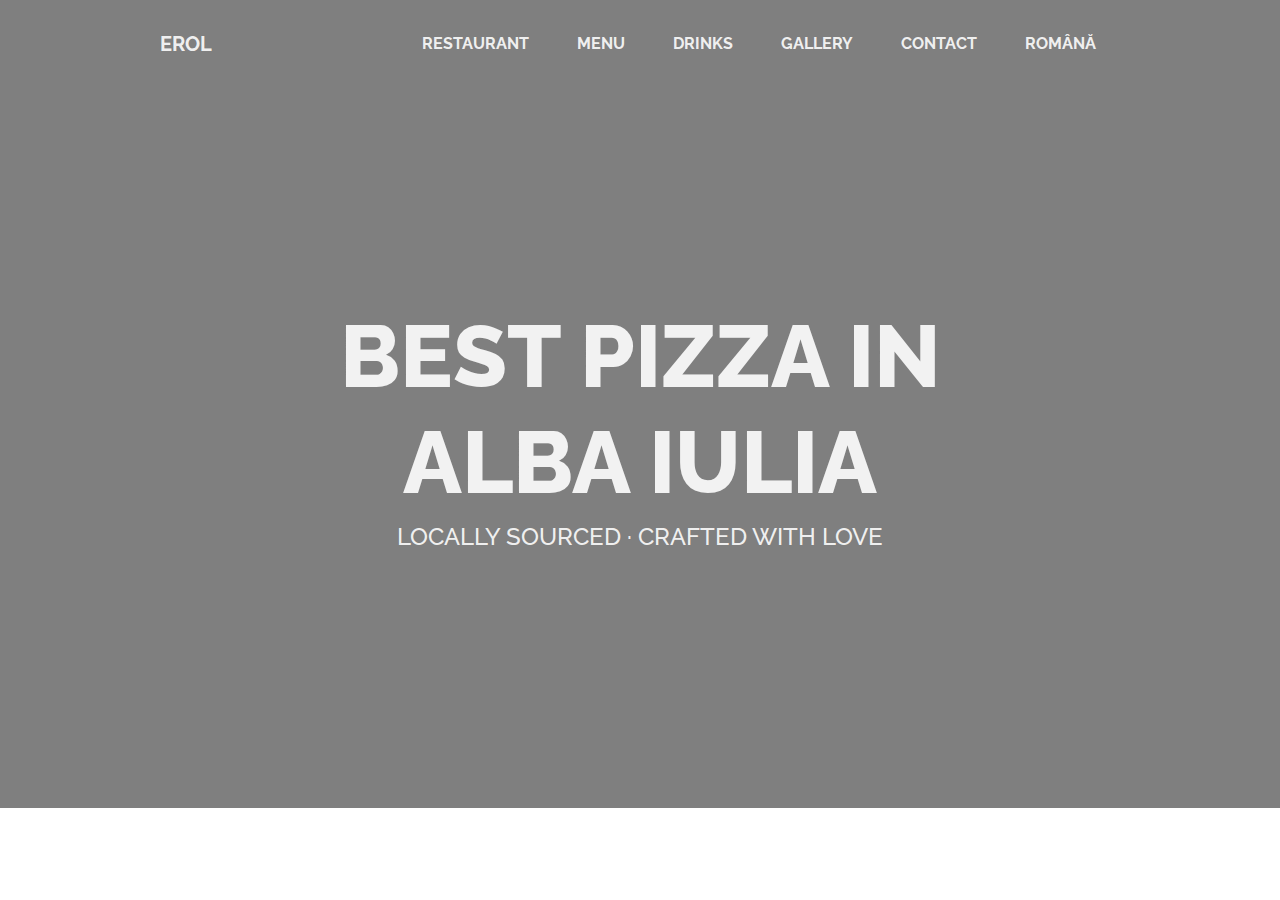
==== index.html @ 52028acd "Init commit" ====
<!DOCTYPE html><html lang=en><head><meta charset=utf-8><meta http-equiv=X-UA-Compatible content="IE=edge,chrome=1"><meta name=viewport content="width=device-width, initial-scale=1.0"><meta name=apple-mobile-web-app-capable content=yes><meta name=apple-mobile-web-app-status-bar-style content=black><meta name=apple-mobile-web-app-title content=Erol><meta name=google-site-verification content=UA-106658785-2 /><meta name="author" content=" <me@danielturus.us>"><meta name=distribution content=global><meta name=language content=english><meta name=google value=notranslate /><meta name=description content="dsad das asda dsadsa dsadas dasd sda"><title> Erol </title><meta property="og:title" content=Erol /><meta property="og:type" content=website /><meta property="og:image" content="/restaurant1/assets/img/logo/drinks.png"/><meta property="og:url" content="https://projects.danielturus.us/restaurant1/"/><meta property="og:description" content="Best pizza in Romania. Locally sourced. Crafted with love."/><link rel=apple-touch-icon sizes=180x180 href="/restaurant1/assets/img/favicons/apple-touch-icon.png"><link rel=icon type="image/png" sizes=32x32 href="/restaurant1/assets/img/favicons/favicon-32x32.png"><link rel=icon type="image/png" sizes=194x194 href="/restaurant1/assets/img/favicons/favicon-194x194.png"><link rel=icon type="image/png" sizes=192x192 href="/restaurant1/assets/img/favicons/android-chrome-192x192.png"><link rel=icon type="image/png" sizes=16x16 href="/restaurant1/assets/img/favicons/favicon-16x16.png"><link rel=manifest href="/restaurant1/assets/img/favicons/manifest.json"><link rel=mask-icon href="/restaurant1/assets/img/favicons/safari-pinned-tab.svg" color="#5bbad5"><link rel="shortcut icon" href="/restaurant1/assets/img/favicons/favicon.ico"><meta name=msapplication-config content="/restaurant1/assets/img/favicons/browserconfig.xml"><meta name=theme-color content="#ffffff"><title></title><style type="text/css">@import url("https://fonts.googleapis.com/css?family=Raleway:400,700,800");.secondary-text{color:rgba(255,255,255,0.9)}:root{--blue:#007bff;--indigo:#6610f2;--purple:#6f42c1;--pink:#e83e8c;--red:#dc3545;--orange:#fd7e14;--yellow:#ffc107;--green:#28a745;--teal:#20c997;--cyan:#17a2b8;--white:#fff;--gray:#868e96;--gray-dark:#343a40;--primary:#20c997;--secondary:#868e96;--success:#28a745;--info:#17a2b8;--warning:#ffc107;--danger:#dc3545;--light:#f8f9fa;--dark:#343a40;--breakpoint-xs:0;--breakpoint-sm:576px;--breakpoint-md:768px;--breakpoint-lg:992px;--breakpoint-xl:1300px;--font-family-sans-serif:-apple-system,BlinkMacSystemFont,"Segoe UI",Roboto,"Helvetica Neue",Arial,sans-serif,"Apple Color Emoji","Segoe UI Emoji","Segoe UI Symbol";--font-family-monospace:"SFMono-Regular",Menlo,Monaco,Consolas,"Liberation Mono","Courier New",monospace}@media print{*,*::before,*::after{text-shadow:none!important;box-shadow:none!important}a,a:visited{text-decoration:underline}abbr[title]::after{content:" (" attr(title) ")"}pre{white-space:pre-wrap!important}pre,blockquote{border:1px solid #999;page-break-inside:avoid}thead{display:table-header-group}tr,img{page-break-inside:avoid}p,h2,h3{orphans:3;widows:3}h2,h3{page-break-after:avoid}.navbar{display:none}.badge{border:1px solid #000}.table{border-collapse:collapse!important}.table td,.table th{background-color:#fff!important}.table-bordered th,.table-bordered td{border:1px solid #ddd!important}}*,*::before,*::after{box-sizing:border-box}html{font-family:sans-serif;line-height:1.15;-webkit-text-size-adjust:100%;-ms-text-size-adjust:100%;-ms-overflow-style:scrollbar;-webkit-tap-highlight-color:transparent}@-ms-viewport{width:device-width}article,aside,dialog,figcaption,figure,footer,header,hgroup,main,nav,section{display:block}body{margin:0;font-family:-apple-system,BlinkMacSystemFont,"Segoe UI",Roboto,"Helvetica Neue",Arial,sans-serif,"Apple Color Emoji","Segoe UI Emoji","Segoe UI Symbol";font-size:1rem;font-weight:400;line-height:1.5;color:rgba(0,0,0,0.75);text-align:left;background-color:#fff}[tabindex="-1"]:focus{outline:none!important}hr{box-sizing:content-box;height:0;overflow:visible}h1,h2,h3,h4,h5,h6{margin-top:0;margin-bottom:.5rem}p{margin-top:0;margin-bottom:1rem}abbr[title],abbr[data-original-title]{text-decoration:underline;text-decoration:underline dotted;cursor:help;border-bottom:0}address{margin-bottom:1rem;font-style:normal;line-height:inherit}ol,ul,dl{margin-top:0;margin-bottom:1rem}ol ol,ul ul,ol ul,ul ol{margin-bottom:0}dt{font-weight:700}dd{margin-bottom:.5rem;margin-left:0}blockquote{margin:0 0 1rem}dfn{font-style:italic}b,strong{font-weight:bolder}small{font-size:80%}sub,sup{position:relative;font-size:75%;line-height:0;vertical-align:baseline}sub{bottom:-.25em}sup{top:-.5em}a{color:#868e96;text-decoration:none;background-color:transparent;-webkit-text-decoration-skip:objects}a:hover{color:#60686f;text-decoration:none}a:not([href]):not([tabindex]){color:inherit;text-decoration:none}a:not([href]):not([tabindex]):focus,a:not([href]):not([tabindex]):hover{color:inherit;text-decoration:none}a:not([href]):not([tabindex]):focus{outline:0}pre,code,kbd,samp{font-family:monospace,monospace;font-size:1em}pre{margin-top:0;margin-bottom:1rem;overflow:auto;-ms-overflow-style:scrollbar}figure{margin:0 0 1rem}img{vertical-align:middle;border-style:none}svg:not(:root){overflow:hidden}a,area,button,[role="button"],input:not([type="range"]),label,select,summary,textarea{touch-action:manipulation}table{border-collapse:collapse}caption{padding-top:.75rem;padding-bottom:.75rem;color:#868e96;text-align:left;caption-side:bottom}th{text-align:inherit}label{display:inline-block;margin-bottom:.5rem}button{border-radius:0}button:focus{outline:1px dotted;outline:5px auto -webkit-focus-ring-color}input,button,select,optgroup,textarea{margin:0;font-family:inherit;font-size:inherit;line-height:inherit}button,input{overflow:visible}button,select{text-transform:none}button,html [type="button"],[type="reset"],[type="submit"]{-webkit-appearance:button}button::-moz-focus-inner,[type="button"]::-moz-focus-inner,[type="reset"]::-moz-focus-inner,[type="submit"]::-moz-focus-inner{padding:0;border-style:none}input[type="radio"],input[type="checkbox"]{box-sizing:border-box;padding:0}input[type="date"],input[type="time"],input[type="datetime-local"],input[type="month"]{-webkit-appearance:listbox}
textarea{overflow:auto;resize:vertical}fieldset{min-width:0;padding:0;margin:0;border:0}legend{display:block;width:100%;max-width:100%;padding:0;margin-bottom:.5rem;font-size:1.5rem;line-height:inherit;color:inherit;white-space:normal}progress{vertical-align:baseline}[type="number"]::-webkit-inner-spin-button,[type="number"]::-webkit-outer-spin-button{height:auto}[type="search"]{outline-offset:-2px;-webkit-appearance:none}[type="search"]::-webkit-search-cancel-button,[type="search"]::-webkit-search-decoration{-webkit-appearance:none}::-webkit-file-upload-button{font:inherit;-webkit-appearance:button}output{display:inline-block}summary{display:list-item}template{display:none}[hidden]{display:none!important}h1,h2,h3,h4,h5,h6,.h1,.h2,.h3,.h4,.h5,.h6{margin-bottom:.5rem;font-family:inherit;font-weight:500;line-height:1.2;color:inherit}h1,.h1{font-size:2.5rem}h2,.h2{font-size:2rem}h3,.h3{font-size:1.75rem}h4,.h4{font-size:1.5rem}h5,.h5{font-size:1.25rem}h6,.h6{font-size:1rem}.lead{font-size:1.25rem;font-weight:300}.display-1{font-size:6rem;font-weight:300;line-height:1.2}.display-2{font-size:5.5rem;font-weight:300;line-height:1.2}.display-3{font-size:4.5rem;font-weight:300;line-height:1.2}.display-4{font-size:3.5rem;font-weight:300;line-height:1.2}hr{margin-top:1rem;margin-bottom:1rem;border:0;border-top:1px solid rgba(0,0,0,0.1)}small,.small{font-size:80%;font-weight:400}mark,.mark{padding:.2em;background-color:#fcf8e3}.list-unstyled{padding-left:0;list-style:none}.list-inline{padding-left:0;list-style:none}.list-inline-item{display:inline-block}.list-inline-item:not(:last-child){margin-right:5px}.initialism{font-size:90%;text-transform:uppercase}.blockquote{margin-bottom:1rem;font-size:1.25rem}.blockquote-footer{display:block;font-size:80%;color:#868e96}.blockquote-footer::before{content:"\2014 \00A0"}.img-fluid{max-width:100%;height:auto}.img-thumbnail{padding:.25rem;background-color:#fff;border:1px solid #ddd;border-radius:1rem;transition:all .2s ease-in-out;max-width:100%;height:auto}.figure{display:inline-block}.figure-img{margin-bottom:.5rem;line-height:1}.figure-caption{font-size:90%;color:#868e96}.container{width:100%;padding-right:15px;padding-left:15px;margin-right:auto;margin-left:auto}@media(min-width:576px){.container{max-width:540px}}@media(min-width:768px){.container{max-width:720px}}@media(min-width:992px){.container{max-width:960px}}@media(min-width:1300px){.container{max-width:1300px}}.container-fluid{width:100%;padding-right:15px;padding-left:15px;margin-right:auto;margin-left:auto}.row{display:flex;flex-wrap:wrap;margin-right:-15px;margin-left:-15px}.no-gutters{margin-right:0;margin-left:0}.no-gutters>.col,.no-gutters>[class*="col-"]{padding-right:0;padding-left:0}.col-1,.col-2,.col-3,.col-4,.col-5,.col-6,.col-7,.col-8,.col-9,.col-10,.col-11,.col-12,.col,.col-auto,.col-sm-1,.col-sm-2,.col-sm-3,.col-sm-4,.col-sm-5,.col-sm-6,.col-sm-7,.col-sm-8,.col-sm-9,.col-sm-10,.col-sm-11,.col-sm-12,.col-sm,.col-sm-auto,.col-md-1,.col-md-2,.col-md-3,.col-md-4,.col-md-5,.col-md-6,.col-md-7,.col-md-8,.col-md-9,.col-md-10,.col-md-11,.col-md-12,.col-md,.col-md-auto,.col-lg-1,.col-lg-2,.col-lg-3,.col-lg-4,.col-lg-5,.col-lg-6,.col-lg-7,.col-lg-8,.col-lg-9,.col-lg-10,.col-lg-11,.col-lg-12,.col-lg,.col-lg-auto,.col-xl-1,.col-xl-2,.col-xl-3,.col-xl-4,.col-xl-5,.col-xl-6,.col-xl-7,.col-xl-8,.col-xl-9,.col-xl-10,.col-xl-11,.col-xl-12,.col-xl,.col-xl-auto{position:relative;width:100%;min-height:1px;padding-right:15px;padding-left:15px}.col{flex-basis:0;flex-grow:1;max-width:100%}.col-auto{flex:0 0 auto;width:auto;max-width:none}.col-1{flex:0 0 8.3333333333%;max-width:8.3333333333%}.col-2{flex:0 0 16.6666666667%;max-width:16.6666666667%}.col-3{flex:0 0 25%;max-width:25%}.col-4{flex:0 0 33.3333333333%;max-width:33.3333333333%}.col-5{flex:0 0 41.6666666667%;max-width:41.6666666667%}.col-6{flex:0 0 50%;max-width:50%}.col-7{flex:0 0 58.3333333333%;max-width:58.3333333333%}.col-8{flex:0 0 66.6666666667%;max-width:66.6666666667%}.col-9{flex:0 0 75%;max-width:75%}.col-10{flex:0 0 83.3333333333%;max-width:83.3333333333%}.col-11{flex:0 0 91.6666666667%;max-width:91.6666666667%}.col-12{flex:0 0 100%;max-width:100%}.order-first{order:-1}.order-1{order:1}.order-2{order:2}.order-3{order:3}.order-4{order:4}.order-5{order:5}.order-6{order:6}.order-7{order:7}.order-8{order:8}.order-9{order:9}.order-10{order:10}.order-11{order:11}.order-12{order:12}.offset-1{margin-left:8.3333333333%}.offset-2{margin-left:16.6666666667%}.offset-3{margin-left:25%}.offset-4{margin-left:33.3333333333%}.offset-5{margin-left:41.6666666667%}.offset-6{margin-left:50%}.offset-7{margin-left:58.3333333333%}.offset-8{margin-left:66.6666666667%}.offset-9{margin-left:75%}.offset-10{margin-left:83.3333333333%}.offset-11{margin-left:91.6666666667%}@media(min-width:576px){.col-sm{flex-basis:0;flex-grow:1;max-width:100%}
.col-sm-auto{flex:0 0 auto;width:auto;max-width:none}.col-sm-1{flex:0 0 8.3333333333%;max-width:8.3333333333%}.col-sm-2{flex:0 0 16.6666666667%;max-width:16.6666666667%}.col-sm-3{flex:0 0 25%;max-width:25%}.col-sm-4{flex:0 0 33.3333333333%;max-width:33.3333333333%}.col-sm-5{flex:0 0 41.6666666667%;max-width:41.6666666667%}.col-sm-6{flex:0 0 50%;max-width:50%}.col-sm-7{flex:0 0 58.3333333333%;max-width:58.3333333333%}.col-sm-8{flex:0 0 66.6666666667%;max-width:66.6666666667%}.col-sm-9{flex:0 0 75%;max-width:75%}.col-sm-10{flex:0 0 83.3333333333%;max-width:83.3333333333%}.col-sm-11{flex:0 0 91.6666666667%;max-width:91.6666666667%}.col-sm-12{flex:0 0 100%;max-width:100%}.order-sm-first{order:-1}.order-sm-1{order:1}.order-sm-2{order:2}.order-sm-3{order:3}.order-sm-4{order:4}.order-sm-5{order:5}.order-sm-6{order:6}.order-sm-7{order:7}.order-sm-8{order:8}.order-sm-9{order:9}.order-sm-10{order:10}.order-sm-11{order:11}.order-sm-12{order:12}.offset-sm-0{margin-left:0}.offset-sm-1{margin-left:8.3333333333%}.offset-sm-2{margin-left:16.6666666667%}.offset-sm-3{margin-left:25%}.offset-sm-4{margin-left:33.3333333333%}.offset-sm-5{margin-left:41.6666666667%}.offset-sm-6{margin-left:50%}.offset-sm-7{margin-left:58.3333333333%}.offset-sm-8{margin-left:66.6666666667%}.offset-sm-9{margin-left:75%}.offset-sm-10{margin-left:83.3333333333%}.offset-sm-11{margin-left:91.6666666667%}}@media(min-width:768px){.col-md{flex-basis:0;flex-grow:1;max-width:100%}.col-md-auto{flex:0 0 auto;width:auto;max-width:none}.col-md-1{flex:0 0 8.3333333333%;max-width:8.3333333333%}.col-md-2{flex:0 0 16.6666666667%;max-width:16.6666666667%}.col-md-3{flex:0 0 25%;max-width:25%}.col-md-4{flex:0 0 33.3333333333%;max-width:33.3333333333%}.col-md-5{flex:0 0 41.6666666667%;max-width:41.6666666667%}.col-md-6{flex:0 0 50%;max-width:50%}.col-md-7{flex:0 0 58.3333333333%;max-width:58.3333333333%}.col-md-8{flex:0 0 66.6666666667%;max-width:66.6666666667%}.col-md-9{flex:0 0 75%;max-width:75%}.col-md-10{flex:0 0 83.3333333333%;max-width:83.3333333333%}.col-md-11{flex:0 0 91.6666666667%;max-width:91.6666666667%}.col-md-12{flex:0 0 100%;max-width:100%}.order-md-first{order:-1}.order-md-1{order:1}.order-md-2{order:2}.order-md-3{order:3}.order-md-4{order:4}.order-md-5{order:5}.order-md-6{order:6}.order-md-7{order:7}.order-md-8{order:8}.order-md-9{order:9}.order-md-10{order:10}.order-md-11{order:11}.order-md-12{order:12}.offset-md-0{margin-left:0}.offset-md-1{margin-left:8.3333333333%}.offset-md-2{margin-left:16.6666666667%}.offset-md-3{margin-left:25%}.offset-md-4{margin-left:33.3333333333%}.offset-md-5{margin-left:41.6666666667%}.offset-md-6{margin-left:50%}.offset-md-7{margin-left:58.3333333333%}.offset-md-8{margin-left:66.6666666667%}.offset-md-9{margin-left:75%}.offset-md-10{margin-left:83.3333333333%}.offset-md-11{margin-left:91.6666666667%}}@media(min-width:992px){.col-lg{flex-basis:0;flex-grow:1;max-width:100%}.col-lg-auto{flex:0 0 auto;width:auto;max-width:none}.col-lg-1{flex:0 0 8.3333333333%;max-width:8.3333333333%}.col-lg-2{flex:0 0 16.6666666667%;max-width:16.6666666667%}.col-lg-3{flex:0 0 25%;max-width:25%}.col-lg-4{flex:0 0 33.3333333333%;max-width:33.3333333333%}.col-lg-5{flex:0 0 41.6666666667%;max-width:41.6666666667%}.col-lg-6{flex:0 0 50%;max-width:50%}.col-lg-7{flex:0 0 58.3333333333%;max-width:58.3333333333%}.col-lg-8{flex:0 0 66.6666666667%;max-width:66.6666666667%}.col-lg-9{flex:0 0 75%;max-width:75%}.col-lg-10{flex:0 0 83.3333333333%;max-width:83.3333333333%}.col-lg-11{flex:0 0 91.6666666667%;max-width:91.6666666667%}.col-lg-12{flex:0 0 100%;max-width:100%}.order-lg-first{order:-1}.order-lg-1{order:1}.order-lg-2{order:2}.order-lg-3{order:3}.order-lg-4{order:4}.order-lg-5{order:5}.order-lg-6{order:6}.order-lg-7{order:7}.order-lg-8{order:8}.order-lg-9{order:9}.order-lg-10{order:10}.order-lg-11{order:11}.order-lg-12{order:12}.offset-lg-0{margin-left:0}.offset-lg-1{margin-left:8.3333333333%}.offset-lg-2{margin-left:16.6666666667%}.offset-lg-3{margin-left:25%}.offset-lg-4{margin-left:33.3333333333%}.offset-lg-5{margin-left:41.6666666667%}.offset-lg-6{margin-left:50%}.offset-lg-7{margin-left:58.3333333333%}.offset-lg-8{margin-left:66.6666666667%}.offset-lg-9{margin-left:75%}.offset-lg-10{margin-left:83.3333333333%}.offset-lg-11{margin-left:91.6666666667%}}@media(min-width:1300px){.col-xl{flex-basis:0;flex-grow:1;max-width:100%}.col-xl-auto{flex:0 0 auto;width:auto;max-width:none}.col-xl-1{flex:0 0 8.3333333333%;max-width:8.3333333333%}.col-xl-2{flex:0 0 16.6666666667%;max-width:16.6666666667%}.col-xl-3{flex:0 0 25%;max-width:25%}.col-xl-4{flex:0 0 33.3333333333%;max-width:33.3333333333%}.col-xl-5{flex:0 0 41.6666666667%;max-width:41.6666666667%}.col-xl-6{flex:0 0 50%;max-width:50%}.col-xl-7{flex:0 0 58.3333333333%;max-width:58.3333333333%}.col-xl-8{flex:0 0 66.6666666667%;max-width:66.6666666667%}.col-xl-9{flex:0 0 75%;max-width:75%}.col-xl-10{flex:0 0 83.3333333333%;max-width:83.3333333333%}.col-xl-11{flex:0 0 91.6666666667%;max-width:91.6666666667%}
.col-xl-12{flex:0 0 100%;max-width:100%}.order-xl-first{order:-1}.order-xl-1{order:1}.order-xl-2{order:2}.order-xl-3{order:3}.order-xl-4{order:4}.order-xl-5{order:5}.order-xl-6{order:6}.order-xl-7{order:7}.order-xl-8{order:8}.order-xl-9{order:9}.order-xl-10{order:10}.order-xl-11{order:11}.order-xl-12{order:12}.offset-xl-0{margin-left:0}.offset-xl-1{margin-left:8.3333333333%}.offset-xl-2{margin-left:16.6666666667%}.offset-xl-3{margin-left:25%}.offset-xl-4{margin-left:33.3333333333%}.offset-xl-5{margin-left:41.6666666667%}.offset-xl-6{margin-left:50%}.offset-xl-7{margin-left:58.3333333333%}.offset-xl-8{margin-left:66.6666666667%}.offset-xl-9{margin-left:75%}.offset-xl-10{margin-left:83.3333333333%}.offset-xl-11{margin-left:91.6666666667%}}.form-control{display:block;width:100%;padding:.375rem .75rem;font-size:1rem;line-height:1.5;color:#495057;background-color:#fff;background-image:none;background-clip:padding-box;border:1px solid #ced4da;border-radius:1rem;transition:border-color ease-in-out .15s,box-shadow ease-in-out .15s}.form-control::-ms-expand{background-color:transparent;border:0}.form-control:focus{color:#495057;background-color:#fff;border-color:#7eeaca;outline:0;box-shadow:0 0 0 .2rem rgba(32,201,151,0.25)}.form-control::placeholder{color:#868e96;opacity:1}.form-control:disabled,.form-control[readonly]{background-color:#e9ecef;opacity:1}select.form-control:not([size]):not([multiple]){height:calc(2.25rem+2px)}select.form-control:focus::-ms-value{color:#495057;background-color:#fff}.form-control-file,.form-control-range{display:block}.col-form-label{padding-top:calc(.375rem+1px);padding-bottom:calc(.375rem+1px);margin-bottom:0;line-height:1.5}.col-form-label-lg{padding-top:calc(.5rem+1px);padding-bottom:calc(.5rem+1px);font-size:1.25rem;line-height:1.5}.col-form-label-sm{padding-top:calc(.25rem+1px);padding-bottom:calc(.25rem+1px);font-size:.875rem;line-height:1.5}.col-form-legend{padding-top:.375rem;padding-bottom:.375rem;margin-bottom:0;font-size:1rem}.form-control-plaintext{padding-top:.375rem;padding-bottom:.375rem;margin-bottom:0;line-height:1.5;background-color:transparent;border:solid transparent;border-width:1px 0}.form-control-plaintext.form-control-sm,.input-group-sm>.form-control-plaintext.form-control,.input-group-sm>.form-control-plaintext.input-group-addon,.input-group-sm>.input-group-btn>.form-control-plaintext.btn,.form-control-plaintext.form-control-lg,.input-group-lg>.form-control-plaintext.form-control,.input-group-lg>.form-control-plaintext.input-group-addon,.input-group-lg>.input-group-btn>.form-control-plaintext.btn{padding-right:0;padding-left:0}.form-control-sm,.input-group-sm>.form-control,.input-group-sm>.input-group-addon,.input-group-sm>.input-group-btn>.btn{padding:.25rem .5rem;font-size:.875rem;line-height:1.5;border-radius:.2rem}select.form-control-sm:not([size]):not([multiple]),.input-group-sm>select.form-control:not([size]):not([multiple]),.input-group-sm>select.input-group-addon:not([size]):not([multiple]),.input-group-sm>.input-group-btn>select.btn:not([size]):not([multiple]){height:calc(1.8125rem+2px)}.form-control-lg,.input-group-lg>.form-control,.input-group-lg>.input-group-addon,.input-group-lg>.input-group-btn>.btn{padding:.5rem 1rem;font-size:1.25rem;line-height:1.5;border-radius:.3rem}select.form-control-lg:not([size]):not([multiple]),.input-group-lg>select.form-control:not([size]):not([multiple]),.input-group-lg>select.input-group-addon:not([size]):not([multiple]),.input-group-lg>.input-group-btn>select.btn:not([size]):not([multiple]){height:calc(2.875rem+2px)}.form-group{margin-bottom:1rem}.form-text{display:block;margin-top:.25rem}.form-row{display:flex;flex-wrap:wrap;margin-right:-5px;margin-left:-5px}.form-row>.col,.form-row>[class*="col-"]{padding-right:5px;padding-left:5px}.form-check{position:relative;display:block;margin-bottom:.5rem}.form-check.disabled .form-check-label{color:#868e96}.form-check-label{padding-left:1.25rem;margin-bottom:0}.form-check-input{position:absolute;margin-top:.25rem;margin-left:-1.25rem}.form-check-inline{display:inline-block;margin-right:.75rem}.form-check-inline .form-check-label{vertical-align:middle}.valid-feedback{display:none;margin-top:.25rem;font-size:.875rem;color:#28a745}.valid-tooltip{position:absolute;top:100%;z-index:5;display:none;width:250px;padding:.5rem;margin-top:.1rem;font-size:.875rem;line-height:1;color:#fff;background-color:rgba(40,167,69,0.8);border-radius:.2rem}.was-validated .form-control:valid,.form-control.is-valid,.was-validated .custom-select:valid,.custom-select.is-valid{border-color:#28a745}.was-validated .form-control:valid:focus,.form-control.is-valid:focus,.was-validated .custom-select:valid:focus,.custom-select.is-valid:focus{box-shadow:0 0 0 .2rem rgba(40,167,69,0.25)}.was-validated .form-control:valid ~ .valid-feedback,.was-validated .form-control:valid ~ .valid-tooltip,.form-control.is-valid ~ .valid-feedback,.form-control.is-valid ~ .valid-tooltip,.was-validated .custom-select:valid ~ .valid-feedback,.was-validated .custom-select:valid ~ .valid-tooltip,.custom-select.is-valid ~ .valid-feedback,.custom-select.is-valid ~ .valid-tooltip{display:block}
.was-validated .form-check-input:valid+.form-check-label,.form-check-input.is-valid+.form-check-label{color:#28a745}.was-validated .custom-control-input:valid ~ .custom-control-indicator,.custom-control-input.is-valid ~ .custom-control-indicator{background-color:rgba(40,167,69,0.25)}.was-validated .custom-control-input:valid ~ .custom-control-description,.custom-control-input.is-valid ~ .custom-control-description{color:#28a745}.was-validated .custom-file-input:valid ~ .custom-file-control,.custom-file-input.is-valid ~ .custom-file-control{border-color:#28a745}.was-validated .custom-file-input:valid ~ .custom-file-control::before,.custom-file-input.is-valid ~ .custom-file-control::before{border-color:inherit}.was-validated .custom-file-input:valid:focus,.custom-file-input.is-valid:focus{box-shadow:0 0 0 .2rem rgba(40,167,69,0.25)}.invalid-feedback{display:none;margin-top:.25rem;font-size:.875rem;color:#dc3545}.invalid-tooltip{position:absolute;top:100%;z-index:5;display:none;width:250px;padding:.5rem;margin-top:.1rem;font-size:.875rem;line-height:1;color:#fff;background-color:rgba(220,53,69,0.8);border-radius:.2rem}.was-validated .form-control:invalid,.form-control.is-invalid,.was-validated .custom-select:invalid,.custom-select.is-invalid{border-color:#dc3545}.was-validated .form-control:invalid:focus,.form-control.is-invalid:focus,.was-validated .custom-select:invalid:focus,.custom-select.is-invalid:focus{box-shadow:0 0 0 .2rem rgba(220,53,69,0.25)}.was-validated .form-control:invalid ~ .invalid-feedback,.was-validated .form-control:invalid ~ .invalid-tooltip,.form-control.is-invalid ~ .invalid-feedback,.form-control.is-invalid ~ .invalid-tooltip,.was-validated .custom-select:invalid ~ .invalid-feedback,.was-validated .custom-select:invalid ~ .invalid-tooltip,.custom-select.is-invalid ~ .invalid-feedback,.custom-select.is-invalid ~ .invalid-tooltip{display:block}.was-validated .form-check-input:invalid+.form-check-label,.form-check-input.is-invalid+.form-check-label{color:#dc3545}.was-validated .custom-control-input:invalid ~ .custom-control-indicator,.custom-control-input.is-invalid ~ .custom-control-indicator{background-color:rgba(220,53,69,0.25)}.was-validated .custom-control-input:invalid ~ .custom-control-description,.custom-control-input.is-invalid ~ .custom-control-description{color:#dc3545}.was-validated .custom-file-input:invalid ~ .custom-file-control,.custom-file-input.is-invalid ~ .custom-file-control{border-color:#dc3545}.was-validated .custom-file-input:invalid ~ .custom-file-control::before,.custom-file-input.is-invalid ~ .custom-file-control::before{border-color:inherit}.was-validated .custom-file-input:invalid:focus,.custom-file-input.is-invalid:focus{box-shadow:0 0 0 .2rem rgba(220,53,69,0.25)}.form-inline{display:flex;flex-flow:row wrap;align-items:center}.form-inline .form-check{width:100%}@media(min-width:576px){.form-inline label{display:flex;align-items:center;justify-content:center;margin-bottom:0}.form-inline .form-group{display:flex;flex:0 0 auto;flex-flow:row wrap;align-items:center;margin-bottom:0}.form-inline .form-control{display:inline-block;width:auto;vertical-align:middle}.form-inline .form-control-plaintext{display:inline-block}.form-inline .input-group{width:auto}.form-inline .form-check{display:flex;align-items:center;justify-content:center;width:auto;margin-top:0;margin-bottom:0}.form-inline .form-check-label{padding-left:0}.form-inline .form-check-input{position:relative;margin-top:0;margin-right:.25rem;margin-left:0}.form-inline .custom-control{display:flex;align-items:center;justify-content:center;padding-left:0}.form-inline .custom-control-indicator{position:static;display:inline-block;margin-right:.25rem;vertical-align:text-bottom}.form-inline .has-feedback .form-control-feedback{top:0}}.btn{display:inline-block;font-weight:400;text-align:center;white-space:nowrap;vertical-align:middle;user-select:none;border:1px solid transparent;padding:.375rem .75rem;font-size:1rem;line-height:1.5;border-radius:1rem;transition:background-color .15s ease-in-out,border-color .15s ease-in-out,box-shadow .15s ease-in-out}.btn:focus,.btn:hover{text-decoration:none}.btn:focus,.btn.focus{outline:0;box-shadow:0 0 0 .2rem rgba(32,201,151,0.25)}.btn.disabled,.btn:disabled{opacity:.65}.btn:not([disabled]):not(.disabled):active,.btn:not([disabled]):not(.disabled).active{background-image:none}a.btn.disabled,fieldset[disabled] a.btn{pointer-events:none}.btn-primary{color:#fff;background-color:#20c997;border-color:#20c997}.btn-primary:hover{color:#fff;background-color:#1ba87e;border-color:#199d76}.btn-primary:focus,.btn-primary.focus{box-shadow:0 0 0 .2rem rgba(32,201,151,0.5)}.btn-primary.disabled,.btn-primary:disabled{background-color:#20c997;border-color:#20c997}.btn-primary:not([disabled]):not(.disabled):active,.btn-primary:not([disabled]):not(.disabled).active,.show>.btn-primary.dropdown-toggle{color:#fff;background-color:#199d76;border-color:#17926e;box-shadow:0 0 0 .2rem rgba(32,201,151,0.5)}
.btn-secondary{color:#fff;background-color:#868e96;border-color:#868e96}.btn-secondary:hover{color:#fff;background-color:#727b84;border-color:#6c757d}.btn-secondary:focus,.btn-secondary.focus{box-shadow:0 0 0 .2rem rgba(134,142,150,0.5)}.btn-secondary.disabled,.btn-secondary:disabled{background-color:#868e96;border-color:#868e96}.btn-secondary:not([disabled]):not(.disabled):active,.btn-secondary:not([disabled]):not(.disabled).active,.show>.btn-secondary.dropdown-toggle{color:#fff;background-color:#6c757d;border-color:#666e76;box-shadow:0 0 0 .2rem rgba(134,142,150,0.5)}.btn-success{color:#fff;background-color:#28a745;border-color:#28a745}.btn-success:hover{color:#fff;background-color:#218838;border-color:#1e7e34}.btn-success:focus,.btn-success.focus{box-shadow:0 0 0 .2rem rgba(40,167,69,0.5)}.btn-success.disabled,.btn-success:disabled{background-color:#28a745;border-color:#28a745}.btn-success:not([disabled]):not(.disabled):active,.btn-success:not([disabled]):not(.disabled).active,.show>.btn-success.dropdown-toggle{color:#fff;background-color:#1e7e34;border-color:#1c7430;box-shadow:0 0 0 .2rem rgba(40,167,69,0.5)}.btn-info{color:#fff;background-color:#17a2b8;border-color:#17a2b8}.btn-info:hover{color:#fff;background-color:#138496;border-color:#117a8b}.btn-info:focus,.btn-info.focus{box-shadow:0 0 0 .2rem rgba(23,162,184,0.5)}.btn-info.disabled,.btn-info:disabled{background-color:#17a2b8;border-color:#17a2b8}.btn-info:not([disabled]):not(.disabled):active,.btn-info:not([disabled]):not(.disabled).active,.show>.btn-info.dropdown-toggle{color:#fff;background-color:#117a8b;border-color:#10707f;box-shadow:0 0 0 .2rem rgba(23,162,184,0.5)}.btn-warning{color:#111;background-color:#ffc107;border-color:#ffc107}.btn-warning:hover{color:#111;background-color:#e0a800;border-color:#d39e00}.btn-warning:focus,.btn-warning.focus{box-shadow:0 0 0 .2rem rgba(255,193,7,0.5)}.btn-warning.disabled,.btn-warning:disabled{background-color:#ffc107;border-color:#ffc107}.btn-warning:not([disabled]):not(.disabled):active,.btn-warning:not([disabled]):not(.disabled).active,.show>.btn-warning.dropdown-toggle{color:#111;background-color:#d39e00;border-color:#c69500;box-shadow:0 0 0 .2rem rgba(255,193,7,0.5)}.btn-danger{color:#fff;background-color:#dc3545;border-color:#dc3545}.btn-danger:hover{color:#fff;background-color:#c82333;border-color:#bd2130}.btn-danger:focus,.btn-danger.focus{box-shadow:0 0 0 .2rem rgba(220,53,69,0.5)}.btn-danger.disabled,.btn-danger:disabled{background-color:#dc3545;border-color:#dc3545}.btn-danger:not([disabled]):not(.disabled):active,.btn-danger:not([disabled]):not(.disabled).active,.show>.btn-danger.dropdown-toggle{color:#fff;background-color:#bd2130;border-color:#b21f2d;box-shadow:0 0 0 .2rem rgba(220,53,69,0.5)}.btn-light{color:#111;background-color:#f8f9fa;border-color:#f8f9fa}.btn-light:hover{color:#111;background-color:#e2e6ea;border-color:#dae0e5}.btn-light:focus,.btn-light.focus{box-shadow:0 0 0 .2rem rgba(248,249,250,0.5)}.btn-light.disabled,.btn-light:disabled{background-color:#f8f9fa;border-color:#f8f9fa}.btn-light:not([disabled]):not(.disabled):active,.btn-light:not([disabled]):not(.disabled).active,.show>.btn-light.dropdown-toggle{color:#111;background-color:#dae0e5;border-color:#d3d9df;box-shadow:0 0 0 .2rem rgba(248,249,250,0.5)}.btn-dark{color:#fff;background-color:#343a40;border-color:#343a40}.btn-dark:hover{color:#fff;background-color:#23272b;border-color:#1d2124}.btn-dark:focus,.btn-dark.focus{box-shadow:0 0 0 .2rem rgba(52,58,64,0.5)}.btn-dark.disabled,.btn-dark:disabled{background-color:#343a40;border-color:#343a40}.btn-dark:not([disabled]):not(.disabled):active,.btn-dark:not([disabled]):not(.disabled).active,.show>.btn-dark.dropdown-toggle{color:#fff;background-color:#1d2124;border-color:#171a1d;box-shadow:0 0 0 .2rem rgba(52,58,64,0.5)}.btn-outline-primary{color:#20c997;background-color:transparent;background-image:none;border-color:#20c997}.btn-outline-primary:hover{color:#fff;background-color:#20c997;border-color:#20c997}.btn-outline-primary:focus,.btn-outline-primary.focus{box-shadow:0 0 0 .2rem rgba(32,201,151,0.5)}.btn-outline-primary.disabled,.btn-outline-primary:disabled{color:#20c997;background-color:transparent}.btn-outline-primary:not([disabled]):not(.disabled):active,.btn-outline-primary:not([disabled]):not(.disabled).active,.show>.btn-outline-primary.dropdown-toggle{color:#fff;background-color:#20c997;border-color:#20c997;box-shadow:0 0 0 .2rem rgba(32,201,151,0.5)}.btn-outline-secondary{color:#868e96;background-color:transparent;background-image:none;border-color:#868e96}.btn-outline-secondary:hover{color:#fff;background-color:#868e96;border-color:#868e96}.btn-outline-secondary:focus,.btn-outline-secondary.focus{box-shadow:0 0 0 .2rem rgba(134,142,150,0.5)}.btn-outline-secondary.disabled,.btn-outline-secondary:disabled{color:#868e96;background-color:transparent}.btn-outline-secondary:not([disabled]):not(.disabled):active,.btn-outline-secondary:not([disabled]):not(.disabled).active,.show>.btn-outline-secondary.dropdown-toggle{color:#fff;background-color:#868e96;border-color:#868e96;box-shadow:0 0 0 .2rem rgba(134,142,150,0.5)}
.btn-outline-success{color:#28a745;background-color:transparent;background-image:none;border-color:#28a745}.btn-outline-success:hover{color:#fff;background-color:#28a745;border-color:#28a745}.btn-outline-success:focus,.btn-outline-success.focus{box-shadow:0 0 0 .2rem rgba(40,167,69,0.5)}.btn-outline-success.disabled,.btn-outline-success:disabled{color:#28a745;background-color:transparent}.btn-outline-success:not([disabled]):not(.disabled):active,.btn-outline-success:not([disabled]):not(.disabled).active,.show>.btn-outline-success.dropdown-toggle{color:#fff;background-color:#28a745;border-color:#28a745;box-shadow:0 0 0 .2rem rgba(40,167,69,0.5)}.btn-outline-info{color:#17a2b8;background-color:transparent;background-image:none;border-color:#17a2b8}.btn-outline-info:hover{color:#fff;background-color:#17a2b8;border-color:#17a2b8}.btn-outline-info:focus,.btn-outline-info.focus{box-shadow:0 0 0 .2rem rgba(23,162,184,0.5)}.btn-outline-info.disabled,.btn-outline-info:disabled{color:#17a2b8;background-color:transparent}.btn-outline-info:not([disabled]):not(.disabled):active,.btn-outline-info:not([disabled]):not(.disabled).active,.show>.btn-outline-info.dropdown-toggle{color:#fff;background-color:#17a2b8;border-color:#17a2b8;box-shadow:0 0 0 .2rem rgba(23,162,184,0.5)}.btn-outline-warning{color:#ffc107;background-color:transparent;background-image:none;border-color:#ffc107}.btn-outline-warning:hover{color:#fff;background-color:#ffc107;border-color:#ffc107}.btn-outline-warning:focus,.btn-outline-warning.focus{box-shadow:0 0 0 .2rem rgba(255,193,7,0.5)}.btn-outline-warning.disabled,.btn-outline-warning:disabled{color:#ffc107;background-color:transparent}.btn-outline-warning:not([disabled]):not(.disabled):active,.btn-outline-warning:not([disabled]):not(.disabled).active,.show>.btn-outline-warning.dropdown-toggle{color:#fff;background-color:#ffc107;border-color:#ffc107;box-shadow:0 0 0 .2rem rgba(255,193,7,0.5)}.btn-outline-danger{color:#dc3545;background-color:transparent;background-image:none;border-color:#dc3545}.btn-outline-danger:hover{color:#fff;background-color:#dc3545;border-color:#dc3545}.btn-outline-danger:focus,.btn-outline-danger.focus{box-shadow:0 0 0 .2rem rgba(220,53,69,0.5)}.btn-outline-danger.disabled,.btn-outline-danger:disabled{color:#dc3545;background-color:transparent}.btn-outline-danger:not([disabled]):not(.disabled):active,.btn-outline-danger:not([disabled]):not(.disabled).active,.show>.btn-outline-danger.dropdown-toggle{color:#fff;background-color:#dc3545;border-color:#dc3545;box-shadow:0 0 0 .2rem rgba(220,53,69,0.5)}.btn-outline-light{color:#f8f9fa;background-color:transparent;background-image:none;border-color:#f8f9fa}.btn-outline-light:hover{color:#212529;background-color:#f8f9fa;border-color:#f8f9fa}.btn-outline-light:focus,.btn-outline-light.focus{box-shadow:0 0 0 .2rem rgba(248,249,250,0.5)}.btn-outline-light.disabled,.btn-outline-light:disabled{color:#f8f9fa;background-color:transparent}.btn-outline-light:not([disabled]):not(.disabled):active,.btn-outline-light:not([disabled]):not(.disabled).active,.show>.btn-outline-light.dropdown-toggle{color:#212529;background-color:#f8f9fa;border-color:#f8f9fa;box-shadow:0 0 0 .2rem rgba(248,249,250,0.5)}.btn-outline-dark{color:#343a40;background-color:transparent;background-image:none;border-color:#343a40}.btn-outline-dark:hover{color:#fff;background-color:#343a40;border-color:#343a40}.btn-outline-dark:focus,.btn-outline-dark.focus{box-shadow:0 0 0 .2rem rgba(52,58,64,0.5)}.btn-outline-dark.disabled,.btn-outline-dark:disabled{color:#343a40;background-color:transparent}.btn-outline-dark:not([disabled]):not(.disabled):active,.btn-outline-dark:not([disabled]):not(.disabled).active,.show>.btn-outline-dark.dropdown-toggle{color:#fff;background-color:#343a40;border-color:#343a40;box-shadow:0 0 0 .2rem rgba(52,58,64,0.5)}.btn-link{font-weight:400;color:#868e96;background-color:transparent}.btn-link:hover{color:#60686f;text-decoration:none;background-color:transparent;border-color:transparent}.btn-link:focus,.btn-link.focus{border-color:transparent;box-shadow:none}.btn-link:disabled,.btn-link.disabled{color:#868e96}.btn-lg,.btn-group-lg>.btn{padding:.5rem 1rem;font-size:1.25rem;line-height:1.5;border-radius:.3rem}.btn-sm,.btn-group-sm>.btn{padding:.25rem .5rem;font-size:.875rem;line-height:1.5;border-radius:.2rem}.btn-block{display:block;width:100%}.btn-block+.btn-block{margin-top:.5rem}input[type="submit"].btn-block,input[type="reset"].btn-block,input[type="button"].btn-block{width:100%}.fade{opacity:0;transition:opacity .15s linear}.fade.show{opacity:1}.collapse{display:none}.collapse.show{display:block}tr.collapse.show{display:table-row}tbody.collapse.show{display:table-row-group}.collapsing{position:relative;height:0;overflow:hidden;transition:height .35s ease}.btn-group,.btn-group-vertical{position:relative;display:inline-flex;vertical-align:middle}.btn-group>.btn,.btn-group-vertical>.btn{position:relative;flex:0 1 auto}
.btn-group>.btn:hover,.btn-group-vertical>.btn:hover{z-index:2}.btn-group>.btn:focus,.btn-group>.btn:active,.btn-group>.btn.active,.btn-group-vertical>.btn:focus,.btn-group-vertical>.btn:active,.btn-group-vertical>.btn.active{z-index:2}.btn-group .btn+.btn,.btn-group .btn+.btn-group,.btn-group .btn-group+.btn,.btn-group .btn-group+.btn-group,.btn-group-vertical .btn+.btn,.btn-group-vertical .btn+.btn-group,.btn-group-vertical .btn-group+.btn,.btn-group-vertical .btn-group+.btn-group{margin-left:-1px}.btn-toolbar{display:flex;flex-wrap:wrap;justify-content:flex-start}.btn-toolbar .input-group{width:auto}.btn-group>.btn:not(:first-child):not(:last-child):not(.dropdown-toggle){border-radius:0}.btn-group>.btn:first-child{margin-left:0}.btn-group>.btn:first-child:not(:last-child):not(.dropdown-toggle){border-top-right-radius:0;border-bottom-right-radius:0}.btn-group>.btn:last-child:not(:first-child),.btn-group>.dropdown-toggle:not(:first-child){border-top-left-radius:0;border-bottom-left-radius:0}.btn-group>.btn-group{float:left}.btn-group>.btn-group:not(:first-child):not(:last-child)>.btn{border-radius:0}.btn-group>.btn-group:first-child:not(:last-child)>.btn:last-child,.btn-group>.btn-group:first-child:not(:last-child)>.dropdown-toggle{border-top-right-radius:0;border-bottom-right-radius:0}.btn-group>.btn-group:last-child:not(:first-child)>.btn:first-child{border-top-left-radius:0;border-bottom-left-radius:0}.btn+.dropdown-toggle-split{padding-right:.5625rem;padding-left:.5625rem}.btn+.dropdown-toggle-split::after{margin-left:0}.btn-sm+.dropdown-toggle-split,.btn-group-sm>.btn+.dropdown-toggle-split{padding-right:.375rem;padding-left:.375rem}.btn-lg+.dropdown-toggle-split,.btn-group-lg>.btn+.dropdown-toggle-split{padding-right:.75rem;padding-left:.75rem}.btn-group-vertical{flex-direction:column;align-items:flex-start;justify-content:center}.btn-group-vertical .btn,.btn-group-vertical .btn-group{width:100%}.btn-group-vertical>.btn+.btn,.btn-group-vertical>.btn+.btn-group,.btn-group-vertical>.btn-group+.btn,.btn-group-vertical>.btn-group+.btn-group{margin-top:-1px;margin-left:0}.btn-group-vertical>.btn:not(:first-child):not(:last-child){border-radius:0}.btn-group-vertical>.btn:first-child:not(:last-child){border-bottom-right-radius:0;border-bottom-left-radius:0}.btn-group-vertical>.btn:last-child:not(:first-child){border-top-left-radius:0;border-top-right-radius:0}.btn-group-vertical>.btn-group:not(:first-child):not(:last-child)>.btn{border-radius:0}.btn-group-vertical>.btn-group:first-child:not(:last-child)>.btn:last-child,.btn-group-vertical>.btn-group:first-child:not(:last-child)>.dropdown-toggle{border-bottom-right-radius:0;border-bottom-left-radius:0}.btn-group-vertical>.btn-group:last-child:not(:first-child)>.btn:first-child{border-top-left-radius:0;border-top-right-radius:0}[data-toggle="buttons"]>.btn input[type="radio"],[data-toggle="buttons"]>.btn input[type="checkbox"],[data-toggle="buttons"]>.btn-group>.btn input[type="radio"],[data-toggle="buttons"]>.btn-group>.btn input[type="checkbox"]{position:absolute;clip:rect(0,0,0,0);pointer-events:none}.input-group{position:relative;display:flex;align-items:stretch;width:100%}.input-group .form-control{position:relative;z-index:2;flex:1 1 auto;width:1%;margin-bottom:0}.input-group .form-control:focus,.input-group .form-control:active,.input-group .form-control:hover{z-index:3}.input-group-addon,.input-group-btn,.input-group .form-control{display:flex;align-items:center}.input-group-addon:not(:first-child):not(:last-child),.input-group-btn:not(:first-child):not(:last-child),.input-group .form-control:not(:first-child):not(:last-child){border-radius:0}.input-group-addon,.input-group-btn{white-space:nowrap}.input-group-addon{padding:.375rem .75rem;margin-bottom:0;font-size:1rem;font-weight:400;line-height:1.5;color:#495057;text-align:center;background-color:#e9ecef;border:1px solid #ced4da;border-radius:1rem}.input-group-addon.form-control-sm,.input-group-sm>.input-group-addon,.input-group-sm>.input-group-btn>.input-group-addon.btn{padding:.25rem .5rem;font-size:.875rem;border-radius:.2rem}.input-group-addon.form-control-lg,.input-group-lg>.input-group-addon,.input-group-lg>.input-group-btn>.input-group-addon.btn{padding:.5rem 1rem;font-size:1.25rem;border-radius:.3rem}.input-group-addon input[type="radio"],.input-group-addon input[type="checkbox"]{margin-top:0}.input-group .form-control:not(:last-child),.input-group-addon:not(:last-child),.input-group-btn:not(:last-child)>.btn,.input-group-btn:not(:last-child)>.btn-group>.btn,.input-group-btn:not(:last-child)>.dropdown-toggle,.input-group-btn:not(:first-child)>.btn:not(:last-child):not(.dropdown-toggle),.input-group-btn:not(:first-child)>.btn-group:not(:last-child)>.btn{border-top-right-radius:0;border-bottom-right-radius:0}
.input-group-addon:not(:last-child){border-right:0}.input-group .form-control:not(:first-child),.input-group-addon:not(:first-child),.input-group-btn:not(:first-child)>.btn,.input-group-btn:not(:first-child)>.btn-group>.btn,.input-group-btn:not(:first-child)>.dropdown-toggle,.input-group-btn:not(:last-child)>.btn:not(:first-child),.input-group-btn:not(:last-child)>.btn-group:not(:first-child)>.btn{border-top-left-radius:0;border-bottom-left-radius:0}.form-control+.input-group-addon:not(:first-child){border-left:0}.input-group-btn{position:relative;align-items:stretch;font-size:0;white-space:nowrap}.input-group-btn>.btn{position:relative}.input-group-btn>.btn+.btn{margin-left:-1px}.input-group-btn>.btn:focus,.input-group-btn>.btn:active,.input-group-btn>.btn:hover{z-index:3}.input-group-btn:first-child>.btn+.btn{margin-left:0}.input-group-btn:not(:last-child)>.btn,.input-group-btn:not(:last-child)>.btn-group{margin-right:-1px}.input-group-btn:not(:first-child)>.btn,.input-group-btn:not(:first-child)>.btn-group{z-index:2;margin-left:0}.input-group-btn:not(:first-child)>.btn:first-child,.input-group-btn:not(:first-child)>.btn-group:first-child{margin-left:-1px}.input-group-btn:not(:first-child)>.btn:focus,.input-group-btn:not(:first-child)>.btn:active,.input-group-btn:not(:first-child)>.btn:hover,.input-group-btn:not(:first-child)>.btn-group:focus,.input-group-btn:not(:first-child)>.btn-group:active,.input-group-btn:not(:first-child)>.btn-group:hover{z-index:3}.navbar{position:relative;display:flex;flex-wrap:wrap;align-items:center;justify-content:space-between;padding:.5rem 1rem}.navbar>.container,.navbar>.container-fluid{display:flex;flex-wrap:wrap;align-items:center;justify-content:space-between}.navbar-brand{display:inline-block;padding-top:.3125rem;padding-bottom:.3125rem;margin-right:1rem;font-size:1.25rem;line-height:inherit;white-space:nowrap}.navbar-brand:focus,.navbar-brand:hover{text-decoration:none}.navbar-nav{display:flex;flex-direction:column;padding-left:0;margin-bottom:0;list-style:none}.navbar-nav .nav-link{padding-right:0;padding-left:0}.navbar-nav .dropdown-menu{position:static;float:none}.navbar-text{display:inline-block;padding-top:.5rem;padding-bottom:.5rem}.navbar-collapse{flex-basis:100%;flex-grow:1;align-items:center}.navbar-toggler{padding:.25rem .75rem;font-size:1.25rem;line-height:1;background:transparent;border:1px solid transparent;border-radius:1rem}.navbar-toggler:focus,.navbar-toggler:hover{text-decoration:none}.navbar-toggler-icon{display:inline-block;width:1.5em;height:1.5em;vertical-align:middle;content:"";background:no-repeat center center;background-size:100% 100%}@media(max-width:575px){.navbar-expand-sm>.container,.navbar-expand-sm>.container-fluid{padding-right:0;padding-left:0}}@media(min-width:576px){.navbar-expand-sm{flex-flow:row nowrap;justify-content:flex-start}.navbar-expand-sm .navbar-nav{flex-direction:row}.navbar-expand-sm .navbar-nav .dropdown-menu{position:absolute}.navbar-expand-sm .navbar-nav .dropdown-menu-right{right:0;left:auto}.navbar-expand-sm .navbar-nav .nav-link{padding-right:.5rem;padding-left:.5rem}.navbar-expand-sm>.container,.navbar-expand-sm>.container-fluid{flex-wrap:nowrap}.navbar-expand-sm .navbar-collapse{display:flex!important;flex-basis:auto}.navbar-expand-sm .navbar-toggler{display:none}.navbar-expand-sm .dropup .dropdown-menu{top:auto;bottom:100%}}@media(max-width:767px){.navbar-expand-md>.container,.navbar-expand-md>.container-fluid{padding-right:0;padding-left:0}}@media(min-width:768px){.navbar-expand-md{flex-flow:row nowrap;justify-content:flex-start}.navbar-expand-md .navbar-nav{flex-direction:row}.navbar-expand-md .navbar-nav .dropdown-menu{position:absolute}.navbar-expand-md .navbar-nav .dropdown-menu-right{right:0;left:auto}.navbar-expand-md .navbar-nav .nav-link{padding-right:.5rem;padding-left:.5rem}.navbar-expand-md>.container,.navbar-expand-md>.container-fluid{flex-wrap:nowrap}.navbar-expand-md .navbar-collapse{display:flex!important;flex-basis:auto}.navbar-expand-md .navbar-toggler{display:none}.navbar-expand-md .dropup .dropdown-menu{top:auto;bottom:100%}}@media(max-width:991px){.navbar-expand-lg>.container,.navbar-expand-lg>.container-fluid{padding-right:0;padding-left:0}}@media(min-width:992px){.navbar-expand-lg{flex-flow:row nowrap;justify-content:flex-start}.navbar-expand-lg .navbar-nav{flex-direction:row}.navbar-expand-lg .navbar-nav .dropdown-menu{position:absolute}.navbar-expand-lg .navbar-nav .dropdown-menu-right{right:0;left:auto}.navbar-expand-lg .navbar-nav .nav-link{padding-right:.5rem;padding-left:.5rem}.navbar-expand-lg>.container,.navbar-expand-lg>.container-fluid{flex-wrap:nowrap}.navbar-expand-lg .navbar-collapse{display:flex!important;flex-basis:auto}.navbar-expand-lg .navbar-toggler{display:none}.navbar-expand-lg .dropup .dropdown-menu{top:auto;bottom:100%}}@media(max-width:1299px){.navbar-expand-xl>.container,.navbar-expand-xl>.container-fluid{padding-right:0;padding-left:0}
}@media(min-width:1300px){.navbar-expand-xl{flex-flow:row nowrap;justify-content:flex-start}.navbar-expand-xl .navbar-nav{flex-direction:row}.navbar-expand-xl .navbar-nav .dropdown-menu{position:absolute}.navbar-expand-xl .navbar-nav .dropdown-menu-right{right:0;left:auto}.navbar-expand-xl .navbar-nav .nav-link{padding-right:.5rem;padding-left:.5rem}.navbar-expand-xl>.container,.navbar-expand-xl>.container-fluid{flex-wrap:nowrap}.navbar-expand-xl .navbar-collapse{display:flex!important;flex-basis:auto}.navbar-expand-xl .navbar-toggler{display:none}.navbar-expand-xl .dropup .dropdown-menu{top:auto;bottom:100%}}.navbar-expand{flex-flow:row nowrap;justify-content:flex-start}.navbar-expand>.container,.navbar-expand>.container-fluid{padding-right:0;padding-left:0}.navbar-expand .navbar-nav{flex-direction:row}.navbar-expand .navbar-nav .dropdown-menu{position:absolute}.navbar-expand .navbar-nav .dropdown-menu-right{right:0;left:auto}.navbar-expand .navbar-nav .nav-link{padding-right:.5rem;padding-left:.5rem}.navbar-expand>.container,.navbar-expand>.container-fluid{flex-wrap:nowrap}.navbar-expand .navbar-collapse{display:flex!important;flex-basis:auto}.navbar-expand .navbar-toggler{display:none}.navbar-expand .dropup .dropdown-menu{top:auto;bottom:100%}.navbar-light .navbar-brand{color:rgba(0,0,0,0.9)}.navbar-light .navbar-brand:focus,.navbar-light .navbar-brand:hover{color:rgba(0,0,0,0.9)}.navbar-light .navbar-nav .nav-link{color:rgba(0,0,0,0.5)}.navbar-light .navbar-nav .nav-link:focus,.navbar-light .navbar-nav .nav-link:hover{color:rgba(0,0,0,0.7)}.navbar-light .navbar-nav .nav-link.disabled{color:rgba(0,0,0,0.3)}.navbar-light .navbar-nav .show>.nav-link,.navbar-light .navbar-nav .active>.nav-link,.navbar-light .navbar-nav .nav-link.show,.navbar-light .navbar-nav .nav-link.active{color:rgba(0,0,0,0.9)}.navbar-light .navbar-toggler{color:rgba(0,0,0,0.5);border-color:rgba(0,0,0,0.1)}.navbar-light .navbar-toggler-icon{background-image:url("data:image/svg+xml;charset=utf8,%3CsvgviewBox='003030'xmlns='http://www.w3.org/2000/svg'%3E%3Cpathstroke='rgba(0,0,0,0.5)'stroke-width='2'stroke-linecap='round'stroke-miterlimit='10'd='M47h22M415h22M423h22'/%3E%3C/svg%3E")}.navbar-light .navbar-text{color:rgba(0,0,0,0.5)}.navbar-light .navbar-text a{color:rgba(0,0,0,0.9)}.navbar-light .navbar-text a:focus,.navbar-light .navbar-text a:hover{color:rgba(0,0,0,0.9)}.navbar-dark .navbar-brand{color:#fff}.navbar-dark .navbar-brand:focus,.navbar-dark .navbar-brand:hover{color:#fff}.navbar-dark .navbar-nav .nav-link{color:rgba(255,255,255,0.5)}.navbar-dark .navbar-nav .nav-link:focus,.navbar-dark .navbar-nav .nav-link:hover{color:rgba(255,255,255,0.75)}.navbar-dark .navbar-nav .nav-link.disabled{color:rgba(255,255,255,0.25)}.navbar-dark .navbar-nav .show>.nav-link,.navbar-dark .navbar-nav .active>.nav-link,.navbar-dark .navbar-nav .nav-link.show,.navbar-dark .navbar-nav .nav-link.active{color:#fff}.navbar-dark .navbar-toggler{color:rgba(255,255,255,0.5);border-color:rgba(255,255,255,0.1)}.navbar-dark .navbar-toggler-icon{background-image:url("data:image/svg+xml;charset=utf8,%3CsvgviewBox='003030'xmlns='http://www.w3.org/2000/svg'%3E%3Cpathstroke='rgba(255,255,255,0.5)'stroke-width='2'stroke-linecap='round'stroke-miterlimit='10'd='M47h22M415h22M423h22'/%3E%3C/svg%3E")}.navbar-dark .navbar-text{color:rgba(255,255,255,0.5)}.navbar-dark .navbar-text a{color:#fff}.navbar-dark .navbar-text a:focus,.navbar-dark .navbar-text a:hover{color:#fff}.jumbotron{padding:2rem 1rem;margin-bottom:2rem;background-color:#e9ecef;border-radius:.3rem}@media(min-width:576px){.jumbotron{padding:4rem 2rem}}.jumbotron-fluid{padding-right:0;padding-left:0;border-radius:0}.media{display:flex;align-items:flex-start}.media-body{flex:1}.list-group{display:flex;flex-direction:column;padding-left:0;margin-bottom:0}.list-group-item-action{width:100%;color:#495057;text-align:inherit}.list-group-item-action:focus,.list-group-item-action:hover{color:#495057;text-decoration:none;background-color:#f8f9fa}.list-group-item-action:active{color:rgba(0,0,0,0.75);background-color:#e9ecef}.list-group-item{position:relative;display:block;padding:.75rem 1.25rem;margin-bottom:-1px;background-color:#fff;border:1px solid rgba(0,0,0,0.125)}.list-group-item:first-child{border-top-left-radius:1rem;border-top-right-radius:1rem}.list-group-item:last-child{margin-bottom:0;border-bottom-right-radius:1rem;border-bottom-left-radius:1rem}.list-group-item:focus,.list-group-item:hover{text-decoration:none}.list-group-item.disabled,.list-group-item:disabled{color:#868e96;background-color:#fff}.list-group-item.active{z-index:2;color:#fff;background-color:#20c997;border-color:#20c997}.list-group-flush .list-group-item{border-right:0;border-left:0;border-radius:0}.list-group-flush:first-child .list-group-item:first-child{border-top:0}.list-group-flush:last-child .list-group-item:last-child{border-bottom:0}.list-group-item-primary{color:#11694f;background-color:#c1f0e2}a.list-group-item-primary,button.list-group-item-primary{color:#11694f}a.list-group-item-primary:focus,a.list-group-item-primary:hover,button.list-group-item-primary:focus,button.list-group-item-primary:hover{color:#11694f;background-color:#acebd8}a.list-group-item-primary.active,button.list-group-item-primary.active{color:#fff;background-color:#11694f;border-color:#11694f}.list-group-item-secondary{color:#464a4e;background-color:#dddfe2}
a.list-group-item-secondary,button.list-group-item-secondary{color:#464a4e}a.list-group-item-secondary:focus,a.list-group-item-secondary:hover,button.list-group-item-secondary:focus,button.list-group-item-secondary:hover{color:#464a4e;background-color:#cfd2d6}a.list-group-item-secondary.active,button.list-group-item-secondary.active{color:#fff;background-color:#464a4e;border-color:#464a4e}.list-group-item-success{color:#155724;background-color:#c3e6cb}a.list-group-item-success,button.list-group-item-success{color:#155724}a.list-group-item-success:focus,a.list-group-item-success:hover,button.list-group-item-success:focus,button.list-group-item-success:hover{color:#155724;background-color:#b1dfbb}a.list-group-item-success.active,button.list-group-item-success.active{color:#fff;background-color:#155724;border-color:#155724}.list-group-item-info{color:#0c5460;background-color:#bee5eb}a.list-group-item-info,button.list-group-item-info{color:#0c5460}a.list-group-item-info:focus,a.list-group-item-info:hover,button.list-group-item-info:focus,button.list-group-item-info:hover{color:#0c5460;background-color:#abdde5}a.list-group-item-info.active,button.list-group-item-info.active{color:#fff;background-color:#0c5460;border-color:#0c5460}.list-group-item-warning{color:#856404;background-color:#ffeeba}a.list-group-item-warning,button.list-group-item-warning{color:#856404}a.list-group-item-warning:focus,a.list-group-item-warning:hover,button.list-group-item-warning:focus,button.list-group-item-warning:hover{color:#856404;background-color:#ffe8a1}a.list-group-item-warning.active,button.list-group-item-warning.active{color:#fff;background-color:#856404;border-color:#856404}.list-group-item-danger{color:#721c24;background-color:#f5c6cb}a.list-group-item-danger,button.list-group-item-danger{color:#721c24}a.list-group-item-danger:focus,a.list-group-item-danger:hover,button.list-group-item-danger:focus,button.list-group-item-danger:hover{color:#721c24;background-color:#f1b0b7}a.list-group-item-danger.active,button.list-group-item-danger.active{color:#fff;background-color:#721c24;border-color:#721c24}.list-group-item-light{color:#818182;background-color:#fdfdfe}a.list-group-item-light,button.list-group-item-light{color:#818182}a.list-group-item-light:focus,a.list-group-item-light:hover,button.list-group-item-light:focus,button.list-group-item-light:hover{color:#818182;background-color:#ececf6}a.list-group-item-light.active,button.list-group-item-light.active{color:#fff;background-color:#818182;border-color:#818182}.list-group-item-dark{color:#1b1e21;background-color:#c6c8ca}a.list-group-item-dark,button.list-group-item-dark{color:#1b1e21}a.list-group-item-dark:focus,a.list-group-item-dark:hover,button.list-group-item-dark:focus,button.list-group-item-dark:hover{color:#1b1e21;background-color:#b9bbbe}a.list-group-item-dark.active,button.list-group-item-dark.active{color:#fff;background-color:#1b1e21;border-color:#1b1e21}.tooltip{position:absolute;z-index:1070;display:block;margin:0;font-family:-apple-system,BlinkMacSystemFont,"Segoe UI",Roboto,"Helvetica Neue",Arial,sans-serif,"Apple Color Emoji","Segoe UI Emoji","Segoe UI Symbol";font-style:normal;font-weight:400;line-height:1.5;text-align:left;text-align:start;text-decoration:none;text-shadow:none;text-transform:none;letter-spacing:normal;word-break:normal;word-spacing:normal;white-space:normal;line-break:auto;font-size:.875rem;word-wrap:break-word;opacity:0}.tooltip.show{opacity:.9}.tooltip .arrow{position:absolute;display:block;width:5px;height:5px}.tooltip .arrow::before{position:absolute;border-color:transparent;border-style:solid}.tooltip.bs-tooltip-top,.tooltip.bs-tooltip-auto[x-placement^="top"]{padding:5px 0}.tooltip.bs-tooltip-top .arrow,.tooltip.bs-tooltip-auto[x-placement^="top"] .arrow{bottom:0}.tooltip.bs-tooltip-top .arrow::before,.tooltip.bs-tooltip-auto[x-placement^="top"] .arrow::before{margin-left:-3px;content:"";border-width:5px 5px 0;border-top-color:#000}.tooltip.bs-tooltip-right,.tooltip.bs-tooltip-auto[x-placement^="right"]{padding:0 5px}.tooltip.bs-tooltip-right .arrow,.tooltip.bs-tooltip-auto[x-placement^="right"] .arrow{left:0}.tooltip.bs-tooltip-right .arrow::before,.tooltip.bs-tooltip-auto[x-placement^="right"] .arrow::before{margin-top:-3px;content:"";border-width:5px 5px 5px 0;border-right-color:#000}.tooltip.bs-tooltip-bottom,.tooltip.bs-tooltip-auto[x-placement^="bottom"]{padding:5px 0}.tooltip.bs-tooltip-bottom .arrow,.tooltip.bs-tooltip-auto[x-placement^="bottom"] .arrow{top:0}.tooltip.bs-tooltip-bottom .arrow::before,.tooltip.bs-tooltip-auto[x-placement^="bottom"] .arrow::before{margin-left:-3px;content:"";border-width:0 5px 5px;border-bottom-color:#000}
.tooltip.bs-tooltip-left,.tooltip.bs-tooltip-auto[x-placement^="left"]{padding:0 5px}.tooltip.bs-tooltip-left .arrow,.tooltip.bs-tooltip-auto[x-placement^="left"] .arrow{right:0}.tooltip.bs-tooltip-left .arrow::before,.tooltip.bs-tooltip-auto[x-placement^="left"] .arrow::before{right:0;margin-top:-3px;content:"";border-width:5px 0 5px 5px;border-left-color:#000}.tooltip-inner{max-width:200px;padding:3px 8px;color:#fff;text-align:center;background-color:#000;border-radius:1rem}.carousel{position:relative}.carousel-inner{position:relative;width:100%;overflow:hidden}.carousel-item{position:relative;display:none;align-items:center;width:100%;transition:transform .6s ease;backface-visibility:hidden;perspective:1000px}.carousel-item.active,.carousel-item-next,.carousel-item-prev{display:block}.carousel-item-next,.carousel-item-prev{position:absolute;top:0}.carousel-item-next.carousel-item-left,.carousel-item-prev.carousel-item-right{transform:translateX(0)}@supports(transform-style:preserve-3d){.carousel-item-next.carousel-item-left,.carousel-item-prev.carousel-item-right{transform:translate3d(0,0,0)}}.carousel-item-next,.active.carousel-item-right{transform:translateX(100%)}@supports(transform-style:preserve-3d){.carousel-item-next,.active.carousel-item-right{transform:translate3d(100%,0,0)}}.carousel-item-prev,.active.carousel-item-left{transform:translateX(-100%)}@supports(transform-style:preserve-3d){.carousel-item-prev,.active.carousel-item-left{transform:translate3d(-100%,0,0)}}.carousel-control-prev,.carousel-control-next{position:absolute;top:0;bottom:0;display:flex;align-items:center;justify-content:center;width:15%;color:#fff;text-align:center;opacity:.5}.carousel-control-prev:focus,.carousel-control-prev:hover,.carousel-control-next:focus,.carousel-control-next:hover{color:#fff;text-decoration:none;outline:0;opacity:.9}.carousel-control-prev{left:0}.carousel-control-next{right:0}.carousel-control-prev-icon,.carousel-control-next-icon{display:inline-block;width:20px;height:20px;background:transparent no-repeat center center;background-size:100% 100%}.carousel-control-prev-icon{background-image:url("data:image/svg+xml;charset=utf8,%3Csvgxmlns='http://www.w3.org/2000/svg'fill='%23fff'viewBox='0088'%3E%3Cpathd='M5.250l-44441.5-1.5-2.5-2.52.5-2.5-1.5-1.5z'/%3E%3C/svg%3E")}.carousel-control-next-icon{background-image:url("data:image/svg+xml;charset=utf8,%3Csvgxmlns='http://www.w3.org/2000/svg'fill='%23fff'viewBox='0088'%3E%3Cpathd='M2.750l-1.51.52.52.5-2.52.51.51.54-4-4-4z'/%3E%3C/svg%3E")}.carousel-indicators{position:absolute;right:0;bottom:10px;left:0;z-index:15;display:flex;justify-content:center;padding-left:0;margin-right:15%;margin-left:15%;list-style:none}.carousel-indicators li{position:relative;flex:0 1 auto;width:30px;height:3px;margin-right:3px;margin-left:3px;text-indent:-999px;background-color:rgba(255,255,255,0.5)}.carousel-indicators li::before{position:absolute;top:-10px;left:0;display:inline-block;width:100%;height:10px;content:""}.carousel-indicators li::after{position:absolute;bottom:-10px;left:0;display:inline-block;width:100%;height:10px;content:""}.carousel-indicators .active{background-color:#fff}.carousel-caption{position:absolute;right:15%;bottom:20px;left:15%;z-index:10;padding-top:20px;padding-bottom:20px;color:#fff;text-align:center}.align-baseline{vertical-align:baseline!important}.align-top{vertical-align:top!important}.align-middle{vertical-align:middle!important}.align-bottom{vertical-align:bottom!important}.align-text-bottom{vertical-align:text-bottom!important}.align-text-top{vertical-align:text-top!important}.bg-primary{background-color:#20c997!important}a.bg-primary:focus,a.bg-primary:hover{background-color:#199d76!important}.bg-secondary{background-color:#868e96!important}a.bg-secondary:focus,a.bg-secondary:hover{background-color:#6c757d!important}.bg-success{background-color:#28a745!important}a.bg-success:focus,a.bg-success:hover{background-color:#1e7e34!important}.bg-info{background-color:#17a2b8!important}a.bg-info:focus,a.bg-info:hover{background-color:#117a8b!important}.bg-warning{background-color:#ffc107!important}a.bg-warning:focus,a.bg-warning:hover{background-color:#d39e00!important}.bg-danger{background-color:#dc3545!important}a.bg-danger:focus,a.bg-danger:hover{background-color:#bd2130!important}.bg-light{background-color:#f8f9fa!important}a.bg-light:focus,a.bg-light:hover{background-color:#dae0e5!important}.bg-dark{background-color:#343a40!important}a.bg-dark:focus,a.bg-dark:hover{background-color:#1d2124!important}.bg-white{background-color:#fff!important}.bg-transparent{background-color:transparent!important}.border{border:1px solid #e9ecef!important}.border-0{border:0!important}.border-top-0{border-top:0!important}.border-right-0{border-right:0!important}.border-bottom-0{border-bottom:0!important}.border-left-0{border-left:0!important}.border-primary{border-color:#20c997!important}.border-secondary{border-color:#868e96!important}.border-success{border-color:#28a745!important}.border-info{border-color:#17a2b8!important}.border-warning{border-color:#ffc107!important}
.border-danger{border-color:#dc3545!important}.border-light{border-color:#f8f9fa!important}.border-dark{border-color:#343a40!important}.border-white{border-color:#fff!important}.rounded{border-radius:1rem!important}.rounded-top{border-top-left-radius:1rem!important;border-top-right-radius:1rem!important}.rounded-right{border-top-right-radius:1rem!important;border-bottom-right-radius:1rem!important}.rounded-bottom{border-bottom-right-radius:1rem!important;border-bottom-left-radius:1rem!important}.rounded-left{border-top-left-radius:1rem!important;border-bottom-left-radius:1rem!important}.rounded-circle{border-radius:50%!important}.rounded-0{border-radius:0!important}.clearfix::after{display:block;clear:both;content:""}.d-none{display:none!important}.d-inline{display:inline!important}.d-inline-block{display:inline-block!important}.d-block{display:block!important}.d-table{display:table!important}.d-table-row{display:table-row!important}.d-table-cell{display:table-cell!important}.d-flex{display:flex!important}.d-inline-flex{display:inline-flex!important}@media(min-width:576px){.d-sm-none{display:none!important}.d-sm-inline{display:inline!important}.d-sm-inline-block{display:inline-block!important}.d-sm-block{display:block!important}.d-sm-table{display:table!important}.d-sm-table-row{display:table-row!important}.d-sm-table-cell{display:table-cell!important}.d-sm-flex{display:flex!important}.d-sm-inline-flex{display:inline-flex!important}}@media(min-width:768px){.d-md-none{display:none!important}.d-md-inline{display:inline!important}.d-md-inline-block{display:inline-block!important}.d-md-block{display:block!important}.d-md-table{display:table!important}.d-md-table-row{display:table-row!important}.d-md-table-cell{display:table-cell!important}.d-md-flex{display:flex!important}.d-md-inline-flex{display:inline-flex!important}}@media(min-width:992px){.d-lg-none{display:none!important}.d-lg-inline{display:inline!important}.d-lg-inline-block{display:inline-block!important}.d-lg-block{display:block!important}.d-lg-table{display:table!important}.d-lg-table-row{display:table-row!important}.d-lg-table-cell{display:table-cell!important}.d-lg-flex{display:flex!important}.d-lg-inline-flex{display:inline-flex!important}}@media(min-width:1300px){.d-xl-none{display:none!important}.d-xl-inline{display:inline!important}.d-xl-inline-block{display:inline-block!important}.d-xl-block{display:block!important}.d-xl-table{display:table!important}.d-xl-table-row{display:table-row!important}.d-xl-table-cell{display:table-cell!important}.d-xl-flex{display:flex!important}.d-xl-inline-flex{display:inline-flex!important}}.d-print-block{display:none!important}@media print{.d-print-block{display:block!important}}.d-print-inline{display:none!important}@media print{.d-print-inline{display:inline!important}}.d-print-inline-block{display:none!important}@media print{.d-print-inline-block{display:inline-block!important}}@media print{.d-print-none{display:none!important}}.embed-responsive{position:relative;display:block;width:100%;padding:0;overflow:hidden}.embed-responsive::before{display:block;content:""}.embed-responsive .embed-responsive-item,.embed-responsive iframe,.embed-responsive embed,.embed-responsive object,.embed-responsive video{position:absolute;top:0;bottom:0;left:0;width:100%;height:100%;border:0}.embed-responsive-21by9::before{padding-top:42.8571428571%}.embed-responsive-16by9::before{padding-top:56.25%}.embed-responsive-4by3::before{padding-top:75%}.embed-responsive-1by1::before{padding-top:100%}.flex-row{flex-direction:row!important}.flex-column{flex-direction:column!important}.flex-row-reverse{flex-direction:row-reverse!important}.flex-column-reverse{flex-direction:column-reverse!important}.flex-wrap{flex-wrap:wrap!important}.flex-nowrap{flex-wrap:nowrap!important}.flex-wrap-reverse{flex-wrap:wrap-reverse!important}.justify-content-start{justify-content:flex-start!important}.justify-content-end{justify-content:flex-end!important}.justify-content-center{justify-content:center!important}.justify-content-between{justify-content:space-between!important}.justify-content-around{justify-content:space-around!important}.align-items-start{align-items:flex-start!important}.align-items-end{align-items:flex-end!important}.align-items-center{align-items:center!important}.align-items-baseline{align-items:baseline!important}.align-items-stretch{align-items:stretch!important}.align-content-start{align-content:flex-start!important}.align-content-end{align-content:flex-end!important}.align-content-center{align-content:center!important}.align-content-between{align-content:space-between!important}.align-content-around{align-content:space-around!important}.align-content-stretch{align-content:stretch!important}.align-self-auto{align-self:auto!important}.align-self-start{align-self:flex-start!important}.align-self-end{align-self:flex-end!important}.align-self-center{align-self:center!important}
.align-self-baseline{align-self:baseline!important}.align-self-stretch{align-self:stretch!important}@media(min-width:576px){.flex-sm-row{flex-direction:row!important}.flex-sm-column{flex-direction:column!important}.flex-sm-row-reverse{flex-direction:row-reverse!important}.flex-sm-column-reverse{flex-direction:column-reverse!important}.flex-sm-wrap{flex-wrap:wrap!important}.flex-sm-nowrap{flex-wrap:nowrap!important}.flex-sm-wrap-reverse{flex-wrap:wrap-reverse!important}.justify-content-sm-start{justify-content:flex-start!important}.justify-content-sm-end{justify-content:flex-end!important}.justify-content-sm-center{justify-content:center!important}.justify-content-sm-between{justify-content:space-between!important}.justify-content-sm-around{justify-content:space-around!important}.align-items-sm-start{align-items:flex-start!important}.align-items-sm-end{align-items:flex-end!important}.align-items-sm-center{align-items:center!important}.align-items-sm-baseline{align-items:baseline!important}.align-items-sm-stretch{align-items:stretch!important}.align-content-sm-start{align-content:flex-start!important}.align-content-sm-end{align-content:flex-end!important}.align-content-sm-center{align-content:center!important}.align-content-sm-between{align-content:space-between!important}.align-content-sm-around{align-content:space-around!important}.align-content-sm-stretch{align-content:stretch!important}.align-self-sm-auto{align-self:auto!important}.align-self-sm-start{align-self:flex-start!important}.align-self-sm-end{align-self:flex-end!important}.align-self-sm-center{align-self:center!important}.align-self-sm-baseline{align-self:baseline!important}.align-self-sm-stretch{align-self:stretch!important}}@media(min-width:768px){.flex-md-row{flex-direction:row!important}.flex-md-column{flex-direction:column!important}.flex-md-row-reverse{flex-direction:row-reverse!important}.flex-md-column-reverse{flex-direction:column-reverse!important}.flex-md-wrap{flex-wrap:wrap!important}.flex-md-nowrap{flex-wrap:nowrap!important}.flex-md-wrap-reverse{flex-wrap:wrap-reverse!important}.justify-content-md-start{justify-content:flex-start!important}.justify-content-md-end{justify-content:flex-end!important}.justify-content-md-center{justify-content:center!important}.justify-content-md-between{justify-content:space-between!important}.justify-content-md-around{justify-content:space-around!important}.align-items-md-start{align-items:flex-start!important}.align-items-md-end{align-items:flex-end!important}.align-items-md-center{align-items:center!important}.align-items-md-baseline{align-items:baseline!important}.align-items-md-stretch{align-items:stretch!important}.align-content-md-start{align-content:flex-start!important}.align-content-md-end{align-content:flex-end!important}.align-content-md-center{align-content:center!important}.align-content-md-between{align-content:space-between!important}.align-content-md-around{align-content:space-around!important}.align-content-md-stretch{align-content:stretch!important}.align-self-md-auto{align-self:auto!important}.align-self-md-start{align-self:flex-start!important}.align-self-md-end{align-self:flex-end!important}.align-self-md-center{align-self:center!important}.align-self-md-baseline{align-self:baseline!important}.align-self-md-stretch{align-self:stretch!important}}@media(min-width:992px){.flex-lg-row{flex-direction:row!important}.flex-lg-column{flex-direction:column!important}.flex-lg-row-reverse{flex-direction:row-reverse!important}.flex-lg-column-reverse{flex-direction:column-reverse!important}.flex-lg-wrap{flex-wrap:wrap!important}.flex-lg-nowrap{flex-wrap:nowrap!important}.flex-lg-wrap-reverse{flex-wrap:wrap-reverse!important}.justify-content-lg-start{justify-content:flex-start!important}.justify-content-lg-end{justify-content:flex-end!important}.justify-content-lg-center{justify-content:center!important}.justify-content-lg-between{justify-content:space-between!important}.justify-content-lg-around{justify-content:space-around!important}.align-items-lg-start{align-items:flex-start!important}.align-items-lg-end{align-items:flex-end!important}.align-items-lg-center{align-items:center!important}.align-items-lg-baseline{align-items:baseline!important}.align-items-lg-stretch{align-items:stretch!important}.align-content-lg-start{align-content:flex-start!important}.align-content-lg-end{align-content:flex-end!important}.align-content-lg-center{align-content:center!important}.align-content-lg-between{align-content:space-between!important}.align-content-lg-around{align-content:space-around!important}.align-content-lg-stretch{align-content:stretch!important}.align-self-lg-auto{align-self:auto!important}.align-self-lg-start{align-self:flex-start!important}.align-self-lg-end{align-self:flex-end!important}.align-self-lg-center{align-self:center!important}.align-self-lg-baseline{align-self:baseline!important}.align-self-lg-stretch{align-self:stretch!important}}@media(min-width:1300px){.flex-xl-row{flex-direction:row!important}
.flex-xl-column{flex-direction:column!important}.flex-xl-row-reverse{flex-direction:row-reverse!important}.flex-xl-column-reverse{flex-direction:column-reverse!important}.flex-xl-wrap{flex-wrap:wrap!important}.flex-xl-nowrap{flex-wrap:nowrap!important}.flex-xl-wrap-reverse{flex-wrap:wrap-reverse!important}.justify-content-xl-start{justify-content:flex-start!important}.justify-content-xl-end{justify-content:flex-end!important}.justify-content-xl-center{justify-content:center!important}.justify-content-xl-between{justify-content:space-between!important}.justify-content-xl-around{justify-content:space-around!important}.align-items-xl-start{align-items:flex-start!important}.align-items-xl-end{align-items:flex-end!important}.align-items-xl-center{align-items:center!important}.align-items-xl-baseline{align-items:baseline!important}.align-items-xl-stretch{align-items:stretch!important}.align-content-xl-start{align-content:flex-start!important}.align-content-xl-end{align-content:flex-end!important}.align-content-xl-center{align-content:center!important}.align-content-xl-between{align-content:space-between!important}.align-content-xl-around{align-content:space-around!important}.align-content-xl-stretch{align-content:stretch!important}.align-self-xl-auto{align-self:auto!important}.align-self-xl-start{align-self:flex-start!important}.align-self-xl-end{align-self:flex-end!important}.align-self-xl-center{align-self:center!important}.align-self-xl-baseline{align-self:baseline!important}.align-self-xl-stretch{align-self:stretch!important}}.float-left{float:left!important}.float-right{float:right!important}.float-none{float:none!important}@media(min-width:576px){.float-sm-left{float:left!important}.float-sm-right{float:right!important}.float-sm-none{float:none!important}}@media(min-width:768px){.float-md-left{float:left!important}.float-md-right{float:right!important}.float-md-none{float:none!important}}@media(min-width:992px){.float-lg-left{float:left!important}.float-lg-right{float:right!important}.float-lg-none{float:none!important}}@media(min-width:1300px){.float-xl-left{float:left!important}.float-xl-right{float:right!important}.float-xl-none{float:none!important}}.position-static{position:static!important}.position-relative{position:relative!important}.position-absolute{position:absolute!important}.position-fixed{position:fixed!important}.position-sticky{position:sticky!important}.fixed-top{position:fixed;top:0;right:0;left:0;z-index:1030}.fixed-bottom{position:fixed;right:0;bottom:0;left:0;z-index:1030}@supports(position:sticky){.sticky-top{position:sticky;top:0;z-index:1020}}.sr-only{position:absolute;width:1px;height:1px;padding:0;overflow:hidden;clip:rect(0,0,0,0);white-space:nowrap;clip-path:inset(50%);border:0}.sr-only-focusable:active,.sr-only-focusable:focus{position:static;width:auto;height:auto;overflow:visible;clip:auto;white-space:normal;clip-path:none}.w-25{width:25%!important}.w-50{width:50%!important}.w-75{width:75%!important}.w-100{width:100%!important}.h-25{height:25%!important}.h-50{height:50%!important}.h-75{height:75%!important}.h-100{height:100%!important}.mw-100{max-width:100%!important}.mh-100{max-height:100%!important}.m-0{margin:0!important}.mt-0,.my-0{margin-top:0!important}.mr-0,.mx-0{margin-right:0!important}.mb-0,.my-0{margin-bottom:0!important}.ml-0,.mx-0{margin-left:0!important}.m-1{margin:.25rem!important}.mt-1,.my-1{margin-top:.25rem!important}.mr-1,.mx-1{margin-right:.25rem!important}.mb-1,.my-1{margin-bottom:.25rem!important}.ml-1,.mx-1{margin-left:.25rem!important}.m-2{margin:.5rem!important}.mt-2,.my-2{margin-top:.5rem!important}.mr-2,.mx-2{margin-right:.5rem!important}.mb-2,.my-2{margin-bottom:.5rem!important}.ml-2,.mx-2{margin-left:.5rem!important}.m-3{margin:1rem!important}.mt-3,.my-3{margin-top:1rem!important}.mr-3,.mx-3{margin-right:1rem!important}.mb-3,.my-3{margin-bottom:1rem!important}.ml-3,.mx-3{margin-left:1rem!important}.m-4{margin:1.5rem!important}.mt-4,.my-4{margin-top:1.5rem!important}.mr-4,.mx-4{margin-right:1.5rem!important}.mb-4,.my-4{margin-bottom:1.5rem!important}.ml-4,.mx-4{margin-left:1.5rem!important}.m-5{margin:3rem!important}.mt-5,.my-5{margin-top:3rem!important}.mr-5,.mx-5{margin-right:3rem!important}.mb-5,.my-5{margin-bottom:3rem!important}.ml-5,.mx-5{margin-left:3rem!important}.p-0{padding:0!important}.pt-0,.py-0{padding-top:0!important}.pr-0,.px-0{padding-right:0!important}.pb-0,.py-0{padding-bottom:0!important}.pl-0,.px-0{padding-left:0!important}.p-1{padding:.25rem!important}.pt-1,.py-1{padding-top:.25rem!important}.pr-1,.px-1{padding-right:.25rem!important}.pb-1,.py-1{padding-bottom:.25rem!important}.pl-1,.px-1{padding-left:.25rem!important}.p-2{padding:.5rem!important}.pt-2,.py-2{padding-top:.5rem!important}.pr-2,.px-2{padding-right:.5rem!important}.pb-2,.py-2{padding-bottom:.5rem!important}.pl-2,.px-2{padding-left:.5rem!important}.p-3{padding:1rem!important}.pt-3,.py-3{padding-top:1rem!important}.pr-3,.px-3{padding-right:1rem!important}.pb-3,.py-3{padding-bottom:1rem!important}
.pl-3,.px-3{padding-left:1rem!important}.p-4{padding:1.5rem!important}.pt-4,.py-4{padding-top:1.5rem!important}.pr-4,.px-4{padding-right:1.5rem!important}.pb-4,.py-4{padding-bottom:1.5rem!important}.pl-4,.px-4{padding-left:1.5rem!important}.p-5{padding:3rem!important}.pt-5,.py-5{padding-top:3rem!important}.pr-5,.px-5{padding-right:3rem!important}.pb-5,.py-5{padding-bottom:3rem!important}.pl-5,.px-5{padding-left:3rem!important}.m-auto{margin:auto!important}.mt-auto,.my-auto{margin-top:auto!important}.mr-auto,.mx-auto{margin-right:auto!important}.mb-auto,.my-auto{margin-bottom:auto!important}.ml-auto,.mx-auto{margin-left:auto!important}@media(min-width:576px){.m-sm-0{margin:0!important}.mt-sm-0,.my-sm-0{margin-top:0!important}.mr-sm-0,.mx-sm-0{margin-right:0!important}.mb-sm-0,.my-sm-0{margin-bottom:0!important}.ml-sm-0,.mx-sm-0{margin-left:0!important}.m-sm-1{margin:.25rem!important}.mt-sm-1,.my-sm-1{margin-top:.25rem!important}.mr-sm-1,.mx-sm-1{margin-right:.25rem!important}.mb-sm-1,.my-sm-1{margin-bottom:.25rem!important}.ml-sm-1,.mx-sm-1{margin-left:.25rem!important}.m-sm-2{margin:.5rem!important}.mt-sm-2,.my-sm-2{margin-top:.5rem!important}.mr-sm-2,.mx-sm-2{margin-right:.5rem!important}.mb-sm-2,.my-sm-2{margin-bottom:.5rem!important}.ml-sm-2,.mx-sm-2{margin-left:.5rem!important}.m-sm-3{margin:1rem!important}.mt-sm-3,.my-sm-3{margin-top:1rem!important}.mr-sm-3,.mx-sm-3{margin-right:1rem!important}.mb-sm-3,.my-sm-3{margin-bottom:1rem!important}.ml-sm-3,.mx-sm-3{margin-left:1rem!important}.m-sm-4{margin:1.5rem!important}.mt-sm-4,.my-sm-4{margin-top:1.5rem!important}.mr-sm-4,.mx-sm-4{margin-right:1.5rem!important}.mb-sm-4,.my-sm-4{margin-bottom:1.5rem!important}.ml-sm-4,.mx-sm-4{margin-left:1.5rem!important}.m-sm-5{margin:3rem!important}.mt-sm-5,.my-sm-5{margin-top:3rem!important}.mr-sm-5,.mx-sm-5{margin-right:3rem!important}.mb-sm-5,.my-sm-5{margin-bottom:3rem!important}.ml-sm-5,.mx-sm-5{margin-left:3rem!important}.p-sm-0{padding:0!important}.pt-sm-0,.py-sm-0{padding-top:0!important}.pr-sm-0,.px-sm-0{padding-right:0!important}.pb-sm-0,.py-sm-0{padding-bottom:0!important}.pl-sm-0,.px-sm-0{padding-left:0!important}.p-sm-1{padding:.25rem!important}.pt-sm-1,.py-sm-1{padding-top:.25rem!important}.pr-sm-1,.px-sm-1{padding-right:.25rem!important}.pb-sm-1,.py-sm-1{padding-bottom:.25rem!important}.pl-sm-1,.px-sm-1{padding-left:.25rem!important}.p-sm-2{padding:.5rem!important}.pt-sm-2,.py-sm-2{padding-top:.5rem!important}.pr-sm-2,.px-sm-2{padding-right:.5rem!important}.pb-sm-2,.py-sm-2{padding-bottom:.5rem!important}.pl-sm-2,.px-sm-2{padding-left:.5rem!important}.p-sm-3{padding:1rem!important}.pt-sm-3,.py-sm-3{padding-top:1rem!important}.pr-sm-3,.px-sm-3{padding-right:1rem!important}.pb-sm-3,.py-sm-3{padding-bottom:1rem!important}.pl-sm-3,.px-sm-3{padding-left:1rem!important}.p-sm-4{padding:1.5rem!important}.pt-sm-4,.py-sm-4{padding-top:1.5rem!important}.pr-sm-4,.px-sm-4{padding-right:1.5rem!important}.pb-sm-4,.py-sm-4{padding-bottom:1.5rem!important}.pl-sm-4,.px-sm-4{padding-left:1.5rem!important}.p-sm-5{padding:3rem!important}.pt-sm-5,.py-sm-5{padding-top:3rem!important}.pr-sm-5,.px-sm-5{padding-right:3rem!important}.pb-sm-5,.py-sm-5{padding-bottom:3rem!important}.pl-sm-5,.px-sm-5{padding-left:3rem!important}.m-sm-auto{margin:auto!important}.mt-sm-auto,.my-sm-auto{margin-top:auto!important}.mr-sm-auto,.mx-sm-auto{margin-right:auto!important}.mb-sm-auto,.my-sm-auto{margin-bottom:auto!important}.ml-sm-auto,.mx-sm-auto{margin-left:auto!important}}@media(min-width:768px){.m-md-0{margin:0!important}.mt-md-0,.my-md-0{margin-top:0!important}.mr-md-0,.mx-md-0{margin-right:0!important}.mb-md-0,.my-md-0{margin-bottom:0!important}.ml-md-0,.mx-md-0{margin-left:0!important}.m-md-1{margin:.25rem!important}.mt-md-1,.my-md-1{margin-top:.25rem!important}.mr-md-1,.mx-md-1{margin-right:.25rem!important}.mb-md-1,.my-md-1{margin-bottom:.25rem!important}.ml-md-1,.mx-md-1{margin-left:.25rem!important}.m-md-2{margin:.5rem!important}.mt-md-2,.my-md-2{margin-top:.5rem!important}.mr-md-2,.mx-md-2{margin-right:.5rem!important}.mb-md-2,.my-md-2{margin-bottom:.5rem!important}.ml-md-2,.mx-md-2{margin-left:.5rem!important}.m-md-3{margin:1rem!important}.mt-md-3,.my-md-3{margin-top:1rem!important}.mr-md-3,.mx-md-3{margin-right:1rem!important}.mb-md-3,.my-md-3{margin-bottom:1rem!important}.ml-md-3,.mx-md-3{margin-left:1rem!important}.m-md-4{margin:1.5rem!important}.mt-md-4,.my-md-4{margin-top:1.5rem!important}.mr-md-4,.mx-md-4{margin-right:1.5rem!important}.mb-md-4,.my-md-4{margin-bottom:1.5rem!important}.ml-md-4,.mx-md-4{margin-left:1.5rem!important}.m-md-5{margin:3rem!important}.mt-md-5,.my-md-5{margin-top:3rem!important}.mr-md-5,.mx-md-5{margin-right:3rem!important}.mb-md-5,.my-md-5{margin-bottom:3rem!important}.ml-md-5,.mx-md-5{margin-left:3rem!important}.p-md-0{padding:0!important}.pt-md-0,.py-md-0{padding-top:0!important}.pr-md-0,.px-md-0{padding-right:0!important}.pb-md-0,.py-md-0{padding-bottom:0!important}.pl-md-0,.px-md-0{padding-left:0!important}
.p-md-1{padding:.25rem!important}.pt-md-1,.py-md-1{padding-top:.25rem!important}.pr-md-1,.px-md-1{padding-right:.25rem!important}.pb-md-1,.py-md-1{padding-bottom:.25rem!important}.pl-md-1,.px-md-1{padding-left:.25rem!important}.p-md-2{padding:.5rem!important}.pt-md-2,.py-md-2{padding-top:.5rem!important}.pr-md-2,.px-md-2{padding-right:.5rem!important}.pb-md-2,.py-md-2{padding-bottom:.5rem!important}.pl-md-2,.px-md-2{padding-left:.5rem!important}.p-md-3{padding:1rem!important}.pt-md-3,.py-md-3{padding-top:1rem!important}.pr-md-3,.px-md-3{padding-right:1rem!important}.pb-md-3,.py-md-3{padding-bottom:1rem!important}.pl-md-3,.px-md-3{padding-left:1rem!important}.p-md-4{padding:1.5rem!important}.pt-md-4,.py-md-4{padding-top:1.5rem!important}.pr-md-4,.px-md-4{padding-right:1.5rem!important}.pb-md-4,.py-md-4{padding-bottom:1.5rem!important}.pl-md-4,.px-md-4{padding-left:1.5rem!important}.p-md-5{padding:3rem!important}.pt-md-5,.py-md-5{padding-top:3rem!important}.pr-md-5,.px-md-5{padding-right:3rem!important}.pb-md-5,.py-md-5{padding-bottom:3rem!important}.pl-md-5,.px-md-5{padding-left:3rem!important}.m-md-auto{margin:auto!important}.mt-md-auto,.my-md-auto{margin-top:auto!important}.mr-md-auto,.mx-md-auto{margin-right:auto!important}.mb-md-auto,.my-md-auto{margin-bottom:auto!important}.ml-md-auto,.mx-md-auto{margin-left:auto!important}}@media(min-width:992px){.m-lg-0{margin:0!important}.mt-lg-0,.my-lg-0{margin-top:0!important}.mr-lg-0,.mx-lg-0{margin-right:0!important}.mb-lg-0,.my-lg-0{margin-bottom:0!important}.ml-lg-0,.mx-lg-0{margin-left:0!important}.m-lg-1{margin:.25rem!important}.mt-lg-1,.my-lg-1{margin-top:.25rem!important}.mr-lg-1,.mx-lg-1{margin-right:.25rem!important}.mb-lg-1,.my-lg-1{margin-bottom:.25rem!important}.ml-lg-1,.mx-lg-1{margin-left:.25rem!important}.m-lg-2{margin:.5rem!important}.mt-lg-2,.my-lg-2{margin-top:.5rem!important}.mr-lg-2,.mx-lg-2{margin-right:.5rem!important}.mb-lg-2,.my-lg-2{margin-bottom:.5rem!important}.ml-lg-2,.mx-lg-2{margin-left:.5rem!important}.m-lg-3{margin:1rem!important}.mt-lg-3,.my-lg-3{margin-top:1rem!important}.mr-lg-3,.mx-lg-3{margin-right:1rem!important}.mb-lg-3,.my-lg-3{margin-bottom:1rem!important}.ml-lg-3,.mx-lg-3{margin-left:1rem!important}.m-lg-4{margin:1.5rem!important}.mt-lg-4,.my-lg-4{margin-top:1.5rem!important}.mr-lg-4,.mx-lg-4{margin-right:1.5rem!important}.mb-lg-4,.my-lg-4{margin-bottom:1.5rem!important}.ml-lg-4,.mx-lg-4{margin-left:1.5rem!important}.m-lg-5{margin:3rem!important}.mt-lg-5,.my-lg-5{margin-top:3rem!important}.mr-lg-5,.mx-lg-5{margin-right:3rem!important}.mb-lg-5,.my-lg-5{margin-bottom:3rem!important}.ml-lg-5,.mx-lg-5{margin-left:3rem!important}.p-lg-0{padding:0!important}.pt-lg-0,.py-lg-0{padding-top:0!important}.pr-lg-0,.px-lg-0{padding-right:0!important}.pb-lg-0,.py-lg-0{padding-bottom:0!important}.pl-lg-0,.px-lg-0{padding-left:0!important}.p-lg-1{padding:.25rem!important}.pt-lg-1,.py-lg-1{padding-top:.25rem!important}.pr-lg-1,.px-lg-1{padding-right:.25rem!important}.pb-lg-1,.py-lg-1{padding-bottom:.25rem!important}.pl-lg-1,.px-lg-1{padding-left:.25rem!important}.p-lg-2{padding:.5rem!important}.pt-lg-2,.py-lg-2{padding-top:.5rem!important}.pr-lg-2,.px-lg-2{padding-right:.5rem!important}.pb-lg-2,.py-lg-2{padding-bottom:.5rem!important}.pl-lg-2,.px-lg-2{padding-left:.5rem!important}.p-lg-3{padding:1rem!important}.pt-lg-3,.py-lg-3{padding-top:1rem!important}.pr-lg-3,.px-lg-3{padding-right:1rem!important}.pb-lg-3,.py-lg-3{padding-bottom:1rem!important}.pl-lg-3,.px-lg-3{padding-left:1rem!important}.p-lg-4{padding:1.5rem!important}.pt-lg-4,.py-lg-4{padding-top:1.5rem!important}.pr-lg-4,.px-lg-4{padding-right:1.5rem!important}.pb-lg-4,.py-lg-4{padding-bottom:1.5rem!important}.pl-lg-4,.px-lg-4{padding-left:1.5rem!important}.p-lg-5{padding:3rem!important}.pt-lg-5,.py-lg-5{padding-top:3rem!important}.pr-lg-5,.px-lg-5{padding-right:3rem!important}.pb-lg-5,.py-lg-5{padding-bottom:3rem!important}.pl-lg-5,.px-lg-5{padding-left:3rem!important}.m-lg-auto{margin:auto!important}.mt-lg-auto,.my-lg-auto{margin-top:auto!important}.mr-lg-auto,.mx-lg-auto{margin-right:auto!important}.mb-lg-auto,.my-lg-auto{margin-bottom:auto!important}.ml-lg-auto,.mx-lg-auto{margin-left:auto!important}}@media(min-width:1300px){.m-xl-0{margin:0!important}.mt-xl-0,.my-xl-0{margin-top:0!important}.mr-xl-0,.mx-xl-0{margin-right:0!important}.mb-xl-0,.my-xl-0{margin-bottom:0!important}.ml-xl-0,.mx-xl-0{margin-left:0!important}.m-xl-1{margin:.25rem!important}.mt-xl-1,.my-xl-1{margin-top:.25rem!important}.mr-xl-1,.mx-xl-1{margin-right:.25rem!important}.mb-xl-1,.my-xl-1{margin-bottom:.25rem!important}.ml-xl-1,.mx-xl-1{margin-left:.25rem!important}.m-xl-2{margin:.5rem!important}.mt-xl-2,.my-xl-2{margin-top:.5rem!important}.mr-xl-2,.mx-xl-2{margin-right:.5rem!important}.mb-xl-2,.my-xl-2{margin-bottom:.5rem!important}.ml-xl-2,.mx-xl-2{margin-left:.5rem!important}.m-xl-3{margin:1rem!important}.mt-xl-3,.my-xl-3{margin-top:1rem!important}.mr-xl-3,.mx-xl-3{margin-right:1rem!important}.mb-xl-3,.my-xl-3{margin-bottom:1rem!important}
.ml-xl-3,.mx-xl-3{margin-left:1rem!important}.m-xl-4{margin:1.5rem!important}.mt-xl-4,.my-xl-4{margin-top:1.5rem!important}.mr-xl-4,.mx-xl-4{margin-right:1.5rem!important}.mb-xl-4,.my-xl-4{margin-bottom:1.5rem!important}.ml-xl-4,.mx-xl-4{margin-left:1.5rem!important}.m-xl-5{margin:3rem!important}.mt-xl-5,.my-xl-5{margin-top:3rem!important}.mr-xl-5,.mx-xl-5{margin-right:3rem!important}.mb-xl-5,.my-xl-5{margin-bottom:3rem!important}.ml-xl-5,.mx-xl-5{margin-left:3rem!important}.p-xl-0{padding:0!important}.pt-xl-0,.py-xl-0{padding-top:0!important}.pr-xl-0,.px-xl-0{padding-right:0!important}.pb-xl-0,.py-xl-0{padding-bottom:0!important}.pl-xl-0,.px-xl-0{padding-left:0!important}.p-xl-1{padding:.25rem!important}.pt-xl-1,.py-xl-1{padding-top:.25rem!important}.pr-xl-1,.px-xl-1{padding-right:.25rem!important}.pb-xl-1,.py-xl-1{padding-bottom:.25rem!important}.pl-xl-1,.px-xl-1{padding-left:.25rem!important}.p-xl-2{padding:.5rem!important}.pt-xl-2,.py-xl-2{padding-top:.5rem!important}.pr-xl-2,.px-xl-2{padding-right:.5rem!important}.pb-xl-2,.py-xl-2{padding-bottom:.5rem!important}.pl-xl-2,.px-xl-2{padding-left:.5rem!important}.p-xl-3{padding:1rem!important}.pt-xl-3,.py-xl-3{padding-top:1rem!important}.pr-xl-3,.px-xl-3{padding-right:1rem!important}.pb-xl-3,.py-xl-3{padding-bottom:1rem!important}.pl-xl-3,.px-xl-3{padding-left:1rem!important}.p-xl-4{padding:1.5rem!important}.pt-xl-4,.py-xl-4{padding-top:1.5rem!important}.pr-xl-4,.px-xl-4{padding-right:1.5rem!important}.pb-xl-4,.py-xl-4{padding-bottom:1.5rem!important}.pl-xl-4,.px-xl-4{padding-left:1.5rem!important}.p-xl-5{padding:3rem!important}.pt-xl-5,.py-xl-5{padding-top:3rem!important}.pr-xl-5,.px-xl-5{padding-right:3rem!important}.pb-xl-5,.py-xl-5{padding-bottom:3rem!important}.pl-xl-5,.px-xl-5{padding-left:3rem!important}.m-xl-auto{margin:auto!important}.mt-xl-auto,.my-xl-auto{margin-top:auto!important}.mr-xl-auto,.mx-xl-auto{margin-right:auto!important}.mb-xl-auto,.my-xl-auto{margin-bottom:auto!important}.ml-xl-auto,.mx-xl-auto{margin-left:auto!important}}.text-justify{text-align:justify!important}.text-nowrap{white-space:nowrap!important}.text-truncate{overflow:hidden;text-overflow:ellipsis;white-space:nowrap}.text-left{text-align:left!important}.text-right{text-align:right!important}.text-center{text-align:center!important}@media(min-width:576px){.text-sm-left{text-align:left!important}.text-sm-right{text-align:right!important}.text-sm-center{text-align:center!important}}@media(min-width:768px){.text-md-left{text-align:left!important}.text-md-right{text-align:right!important}.text-md-center{text-align:center!important}}@media(min-width:992px){.text-lg-left{text-align:left!important}.text-lg-right{text-align:right!important}.text-lg-center{text-align:center!important}}@media(min-width:1300px){.text-xl-left{text-align:left!important}.text-xl-right{text-align:right!important}.text-xl-center{text-align:center!important}}.text-lowercase{text-transform:lowercase!important}.text-uppercase{text-transform:uppercase!important}.text-capitalize{text-transform:capitalize!important}.font-weight-light{font-weight:300!important}.font-weight-normal{font-weight:400!important}.font-weight-bold{font-weight:700!important}.font-italic{font-style:italic!important}.text-white{color:#fff!important}.text-primary{color:#20c997!important}a.text-primary:focus,a.text-primary:hover{color:#199d76!important}.text-secondary{color:#868e96!important}a.text-secondary:focus,a.text-secondary:hover{color:#6c757d!important}.text-success{color:#28a745!important}a.text-success:focus,a.text-success:hover{color:#1e7e34!important}.text-info{color:#17a2b8!important}a.text-info:focus,a.text-info:hover{color:#117a8b!important}.text-warning{color:#ffc107!important}a.text-warning:focus,a.text-warning:hover{color:#d39e00!important}.text-danger{color:#dc3545!important}a.text-danger:focus,a.text-danger:hover{color:#bd2130!important}.text-light{color:#f8f9fa!important}a.text-light:focus,a.text-light:hover{color:#dae0e5!important}.text-dark{color:#343a40!important}a.text-dark:focus,a.text-dark:hover{color:#1d2124!important}.text-muted{color:#868e96!important}.text-hide{font:0/0 a;color:transparent;text-shadow:none;background-color:transparent;border:0}.visible{visibility:visible!important}.invisible{visibility:hidden!important}html,body{overflow:hidden;height:100%}#site-wrapper{height:100%;overflow:auto}body{font-family:'Raleway',sans-serif}.navbar a{text-transform:uppercase;font-weight:bold;color:rgba(255,255,255,0.9)}#main{background:linear-gradient(rgba(0,0,0,0.5),rgba(0,0,0,0.5)),url("/restaurant1/assets/img/hero1.jpg");background-position:center center;background-size:cover}#hero{min-height:80vh}.carousel-item{max-height:85vh}#menu h2{margin-bottom:.1rem}#drinks{background:linear-gradient(rgba(0,0,0,0.75),rgba(0,0,0,0.75)),url("/restaurant1/assets/img/bar.jpeg");background-position:center center;background-size:cover}#drinks h2{margin-bottom:.1rem}@media(min-width:720px){.container{padding-left:0!important;padding-right:0!important}
}#footer{background-color:#000}#footer #motto{background-color:#1a1a1a}.social-icons li{display:inline-block;list-style-type:none;float:center;padding:0 12px}.social-icons li img{max-height:2rem;width:2rem}.social-icons li img:hover{opacity:.7}span img{width:2rem}.jumbotron{background-color:transparent}@media(min-width:720px){.jumbotron h1{font-size:5.5rem}}.jumbotron h1{font-weight:800!important}</style><script async src="https://www.googletagmanager.com/gtag/js?id=UA-106658785-2"></script><script>function gtag(){dataLayer.push(arguments)}window.dataLayer=window.dataLayer||[],gtag("js",new Date),gtag("config","UA-106658785-2");</script></head><body><div class=w-100 id=site-wrapper><div class=container-fluid id=main><div class="container px-0"><nav class="navbar navbar-expand-lg px-0 py-4"><a class=navbar-brand href="/">Erol</a><button class="navbar-toggler px-0" type=button data-toggle=collapse data-target="#navbarSupportedContent" aria-controls=navbarSupportedContent aria-expanded=false aria-label="Toggle navigation"><svg xmlns="http://www.w3.org/2000/svg" viewBox="0 0 30 30" width=30 height=30 focusable=false><title>Menu</title><path stroke=white stroke-width=2 stroke-linecap=round stroke-miterlimit=10 d="M4 7h22M4 15h22M4 23h22"></path></svg></button><div class="collapse navbar-collapse" id=navbarSupportedContent><ul class="navbar-nav ml-auto"><li class="nav-item px-3"><a href="#restaurant" class=nav-link> Restaurant </a></li><li class="nav-item px-3"><a href="#menu" class=nav-link> Menu </a></li><li class="nav-item px-3"><a href="#drinks" class=nav-link> Drinks </a></li><li class="nav-item px-3"><a href="#gallery" class=nav-link> Gallery </a></li><li class="nav-item px-3"><a href="#contact" class=nav-link> Contact </a></li><li class="nav-item px-3"><a href="/restaurant1/ro" class=nav-link>Română</a></li></ul></div></nav></div><div class="container-fluid mt-0 d-flex flex-column" id=hero><div class="container text-center text-uppercase my-auto"><div class="jumbotron secondary-text"><h1>best pizza in <br>alba iulia</h1><h4>LOCALLY SOURCED &#8729; CRAFTED WITH LOVE</h4></div></div></div></div><div class="container my-5 py-5" id=restaurant><div class=row><div class="col-md-9 mx-auto"><h2>Located on the second floor of the iconic One Kearny building in downtown San Francisco.</h2><p class="leading text-uppercase"> PHOTOS BY NICOLE FRANZEN </p><p> Located on the second floor of the iconic One Kearny building in downtown San Francisco, the West Coast restaurant opened its doors in November 2012 and is a stunning 10,000 sq ft space that accommodates up to 170 guests. Hakkasan San Francisco overlooks the bustling Market and Geary Streets, and benefits from natural light during the day and softly-lit hand-blown glass pendants at night, with an impressive bronze V-shaped bar as the restaurant’s centre piece. Featuring two private dining rooms, the menu includes Hakkasan signature dishes as well as an extensive tea menu and innovative cocktails made with hand-pressed juices. Hakkasan San Francisco is open Monday-Saturday for lunch and dinner, with extended brunch hours on Saturdays. </p><p> Our food is excellent, our wine list is thoughtful, our drinks are strong, and our service is unpretentious. A place for a cocktail, a glass of wine, or a fine meal. We look forward to serving you. Eat at Street. </p></div></div></div><div class="container-fluid px-0" id=gallery><div id=carousel class="carousel slide" data-ride=carousel><ol class=carousel-indicators><li data-target="#carousel" data-slide-to=0 class=active></li><li data-target="#carousel" data-slide-to=1></li><li data-target="#carousel" data-slide-to=2></li></ol><div class=carousel-inner><div class="carousel-item active"><img class="d-block w-100" src="/restaurant1/assets/img/carousel/1.jpg" alt="First slide"></div><div class=carousel-item><img class="d-block w-100" src="/restaurant1/assets/img/carousel/2.png" alt="Second slide"></div><div class=carousel-item><img class="d-block w-100" src="/restaurant1/assets/img/carousel/3.jpg" alt="Third slide"></div></div><a class=carousel-control-prev href="#carousel" role=button data-slide=prev><span class=carousel-control-prev-icon aria-hidden=true></span><span class=sr-only>Previous</span></a><a class=carousel-control-next href="#carousel" role=button data-slide=next><span class=carousel-control-next-icon aria-hidden=true></span><span class=sr-only>Next</span></a></div></div><div class="container my-5 py-5 px-0" id=menu><img class="img-fluid mx-auto d-block pb-5" src="/restaurant1/assets/img/logo/drinks.png" alt=""><div class="d-flex justify-content-center py-4"><h2>SNACKS X SALADS</h2></div><div class="row mx-auto"><div class=col-md-4><div class=row><div class=col-10><h2 class="h5 font-weight-bold"> Primavera Salad </h2><p> arugula, cherry tomato, shaved almonds, shallot vinaigrette </p></div><div class="col-2 pl-md-0"><h2 class=h5>$8</h2></div></div></div><div class=col-md-4><div class=row><div class=col-10><h2 class="h5 font-weight-bold"> Grilled Calamari </h2><p> tomato sauce, lemon </p></div><div class="col-2 pl-md-0"><h2 class=h5>$12</h2></div></div></div><div class=col-md-4><div class=row><div class=col-10><h2 class="h5 font-weight-bold"> Mac and Cheese </h2><p> cheddar, gruyere, gouda, truffle oil </p></div><div class="col-2 pl-md-0"><h2 class=h5>$13</h2></div></div></div></div><div class="d-flex justify-content-center py-4"><h2>SANDWICHES</h2></div><div class="row mx-auto"><div class=col-md-4><div class=row><div class=col-10><h2 class="h5 font-weight-bold"> Alpine </h2><p> fontina, gruyere, truffle oil on multigrain toast </p></div><div class="col-2 pl-md-0"><h2 class=h5>$10</h2></div></div></div><div class=col-md-4><div class=row><div class=col-10><h2 class="h5 font-weight-bold"> Raleigh </h2><p> coleslaw, barbecue sauce, pickles on sesame roll </p></div><div class="col-2 pl-md-0"><h2 class=h5>$13</h2></div></div></div><div class=col-md-4><div class=row><div class=col-10><h2 class="h5 font-weight-bold"> Milanese </h2><p> fried chicken, lettuce, tomato, mayo on focaccia </p></div><div class="col-2 pl-md-0"><h2 class=h5>$13</h2></div></div></div><div class=col-md-4><div class=row><div class=col-10><h2 class="h5 font-weight-bold"> Alpine </h2><p> fontina, gruyere, truffle oil on multigrain toast </p></div><div class="col-2 pl-md-0"><h2 class=h5>$10</h2></div></div></div><div class=col-md-4><div class=row><div class=col-10><h2 class="h5 font-weight-bold"> Raleigh </h2><p> coleslaw, barbecue sauce, pickles on sesame roll </p></div><div class="col-2 pl-md-0"><h2 class=h5>$13</h2></div></div></div><div class=col-md-4><div class=row><div class=col-10><h2 class="h5 font-weight-bold"> Milanese </h2><p> fried chicken, lettuce, tomato, mayo on focaccia </p></div><div class="col-2 pl-md-0"><h2 class=h5>$13</h2></div></div></div></div></div><div class="container-fluid secondary-text px-0" id=drinks><div class="container my-5 py-5 px-0"><img class="img-fluid mx-auto d-block" src="/restaurant1/assets/img/logo/drinks2.png" alt=""><div class="d-flex justify-content-center"><h2 class=py-5>COCKTAILS</h2></div><div class="row mx-auto"><div class="col-md-4 py-2"><div class=row><div class=col-10><h2 class="h5 font-weight-bold"> Manhattan </h2><p> rye whisky, sweet vermouth, bitters </p></div><div class="col-2 pl-md-0"><h2 class=h5>$11</h2></div></div></div><div class="col-md-4 py-2"><div class=row><div class=col-10><h2 class="h5 font-weight-bold"> Dark & Stormy </h2><p> black rum, ginger beer, lime </p></div><div class="col-2 pl-md-0"><h2 class=h5>$9</h2></div></div></div><div class="col-md-4 py-2"><div class=row><div class=col-10><h2 class="h5 font-weight-bold"> Old Cuban </h2><p> aged rum, lime juice, bitters, champagne </p></div><div class="col-2 pl-md-0"><h2 class=h5>$11</h2></div></div></div><div class="col-md-4 py-2"><div class=row><div class=col-10><h2 class="h5 font-weight-bold"> Negroni </h2><p> gin, vermouth rosso, campari </p></div><div class="col-2 pl-md-0"><h2 class=h5>$11</h2></div></div></div><div class="col-md-4 py-2"><div class=row><div class=col-10><h2 class="h5 font-weight-bold"> Bloody Mary </h2><p> tomato juice, vodka, tabasco, bacon bits </p></div><div class="col-2 pl-md-0"><h2 class=h5>$9</h2></div></div></div><div class="col-md-4 py-2"><div class=row><div class=col-10><h2 class="h5 font-weight-bold"> Green & Amber </h2><p> vodka, single-malt scotch, honey, lemon, green tea </p></div><div class="col-2 pl-md-0"><h2 class=h5>$12</h2></div></div></div><div class="col-md-4 py-2"><div class=row><div class=col-10><h2 class="h5 font-weight-bold"> White Russian </h2><p> vodka, tia maria, heavy cream </p></div><div class="col-2 pl-md-0"><h2 class=h5>$9</h2></div></div></div></div><div class="d-flex justify-content-center"><h2 class=py-5>WINES</h2></div><div class="row mx-auto"><div class="col-md-4 py-2"><div class=row><div class=col-10><h2 class="h5 font-weight-bold"> Sauvignon Blanc </h2><p> cloudy bay, new zealand, 2012 </p></div><div class="col-2 pl-md-0"><h2 class=h5>$18</h2></div></div></div><div class="col-md-4 py-2"><div class=row><div class=col-10><h2 class="h5 font-weight-bold"> Pinot Grigio </h2><p> corte della torre, veneto, 2012 </p></div><div class="col-2 pl-md-0"><h2 class=h5>$13</h2></div></div></div><div class="col-md-4 py-2"><div class=row><div class=col-10><h2 class="h5 font-weight-bold"> Chardonnay </h2><p> gavilan, monterey, 2012 </p></div><div class="col-2 pl-md-0"><h2 class=h5>$13</h2></div></div></div><div class="col-md-4 py-2"><div class=row><div class=col-10><h2 class="h5 font-weight-bold"> Pinot Noir </h2><p> heron, napa, 2011 </p></div><div class="col-2 pl-md-0"><h2 class=h5>$14</h2></div></div></div><div class="col-md-4 py-2"><div class=row><div class=col-10><h2 class="h5 font-weight-bold"> Cabernet Sauvignon </h2><p> slingshot, napa, 2010 </p></div><div class="col-2 pl-md-0"><h2 class=h5>$12</h2></div></div></div><div class="col-md-4 py-2"><div class=row><div class=col-10><h2 class="h5 font-weight-bold"> Pianrosso </h2><p> brunello di montacino, toscana, 2003 </p></div><div class="col-2 pl-md-0"><h2 class=h5>$22</h2></div></div></div><div class="col-md-4 py-2"><div class=row><div class=col-10><h2 class="h5 font-weight-bold"> Prosecco </h2><p> bortolotti, brut, veneto, 2010 </p></div><div class="col-2 pl-md-0"><h2 class=h5>$14</h2></div></div></div></div><div class="d-flex justify-content-center"><h2 class=py-5>BEER</h2></div><div class="row mx-auto"><div class="col-md-4 py-2"><div class=row><div class=col-10><h2 class="h5 font-weight-bold"> Lagunitas </h2><p> ipa, california </p></div><div class="col-2 pl-md-0"><h2 class=h5>$7</h2></div></div></div><div class="col-md-4 py-2"><div class=row><div class=col-10><h2 class="h5 font-weight-bold"> 21st Amendment </h2><p> back in black ipa, san francisco </p></div><div class="col-2 pl-md-0"><h2 class=h5>$8</h2></div></div></div><div class="col-md-4 py-2"><div class=row><div class=col-10><h2 class="h5 font-weight-bold"> Breakside </h2><p> wanderlust ipa, oregon </p></div><div class="col-2 pl-md-0"><h2 class=h5>$8</h2></div></div></div><div class="col-md-4 py-2"><div class=row><div class=col-10><h2 class="h5 font-weight-bold"> Hill Farmstead </h2><p> edward apa, vermont </p></div><div class="col-2 pl-md-0"><h2 class=h5>$11</h2></div></div></div><div class="col-md-4 py-2"><div class=row><div class=col-10><h2 class="h5 font-weight-bold"> Alchemist </h2><p> heady topper, vermont </p></div><div class="col-2 pl-md-0"><h2 class=h5>$15</h2></div></div></div><div class="col-md-4 py-2"><div class=row><div class=col-10><h2 class="h5 font-weight-bold"> Hofbräu </h2><p> dunkel, munich </p></div><div class="col-2 pl-md-0"><h2 class=h5>$8</h2></div></div></div><div class="col-md-4 py-2"><div class=row><div class=col-10><h2 class="h5 font-weight-bold"> Delirium Tremens </h2><p> golden ale, belgium </p></div><div class="col-2 pl-md-0"><h2 class=h5>$12</h2></div></div></div></div></div></div><div class="container py-5 my-5" id=contact><div class=row><div class=col-md-8><h2 class=text-uppercase>Contact us!</h3><form class=py-4><div class=form-group><label for=name>Name</label><input type=text class=form-control id=name placeholder="John Doe" required></div><div class=form-group><label for=email>Email address</label><input type=email class=form-control id=email placeholder="john.doe@example.com" required></div><div class=form-group><label for=message>Message</label><textarea class=form-control id=message rows=3 required></textarea></div><button type=submit class="btn btn-primary">Submit</button></form></div><div class=col-md-1></div><div class=col-md-3><div><h2>Phone</h2><br><p> + 40 789 457 689 </p></div><br><div><h2>Location</h2><br><p> 2154 Carriage Court, Los Angeles CA </p></div><br><div><h2>Hours</h2><br><div class=row><div class=col-4> M-Th </div><div class=col-8> 5p–11p </div><div class=col-4> F-Sa </div><div class=col-8> 12p–11p </div><div class=col-4> Su </div><div class=col-8> 10a–11p </div></div></div></div></div></div><div class="text-secondary text-center" id=footer><div class="row mx-auto py-3 mt-5" id=motto><div class="col d-flex justify-content-center"><h3 class=my-0> We don't serve fast food. We serve fresh food, fast. </h3></div></div><div class="container py-2"><div class="row py-4"><div class="col-md-3 py-2"><img class=img-fluid src="/restaurant1/assets/img/logo/drinks2.png" alt=""></div><div class="col-md-6 py-3"><h2> Erol </h2><div> 2154 Carriage Court, Los Angeles CA </div><div><p> Here you can pay with: <span><img src="/assets/img/social/mastercard.svg" alt=""> or cash.</span></p></div></div><div class="col-md-3 py-3"><h3>Follow us</h3><div class=social-icons><ul class="px-0 py-2"><li><a href="https://instagram.com/daniel_tdv" target=_blank rel=noopener><img src="/restaurant1/assets/img/social/instagram.svg" alt=""></a></li><li><a href="https://facebook.com/" target=_blank rel=noopener><img src="/restaurant1/assets/img/social/facebook.svg" alt=""></a></li></ul></div></div></div><div class=row id=copyright><div class=col-6><p class=text-left><a href="/terms">Terms and Conditions</a></p></div><div class=col-6><p class=text-right>© Erol 2017</p></div></div></div></div></div><script src="https://ajax.googleapis.com/ajax/libs/jquery/3.2.1/jquery.min.js"></script><script src="https://cdnjs.cloudflare.com/ajax/libs/popper.js/1.12.3/umd/popper.min.js" integrity=sha384-vFJXuSJphROIrBnz7yo7oB41mKfc8JzQZiCq4NCceLEaO4IHwicKwpJf9c9IpFgh crossorigin=anonymous></script><script src="https://maxcdn.bootstrapcdn.com/bootstrap/4.0.0-beta.2/js/bootstrap.min.js" integrity=sha384-alpBpkh1PFOepccYVYDB4do5UnbKysX5WZXm3XxPqe5iKTfUKjNkCk9SaVuEZflJ crossorigin=anonymous></script><script src="/restaurant1/assets/js/main.js"></script></body></html>
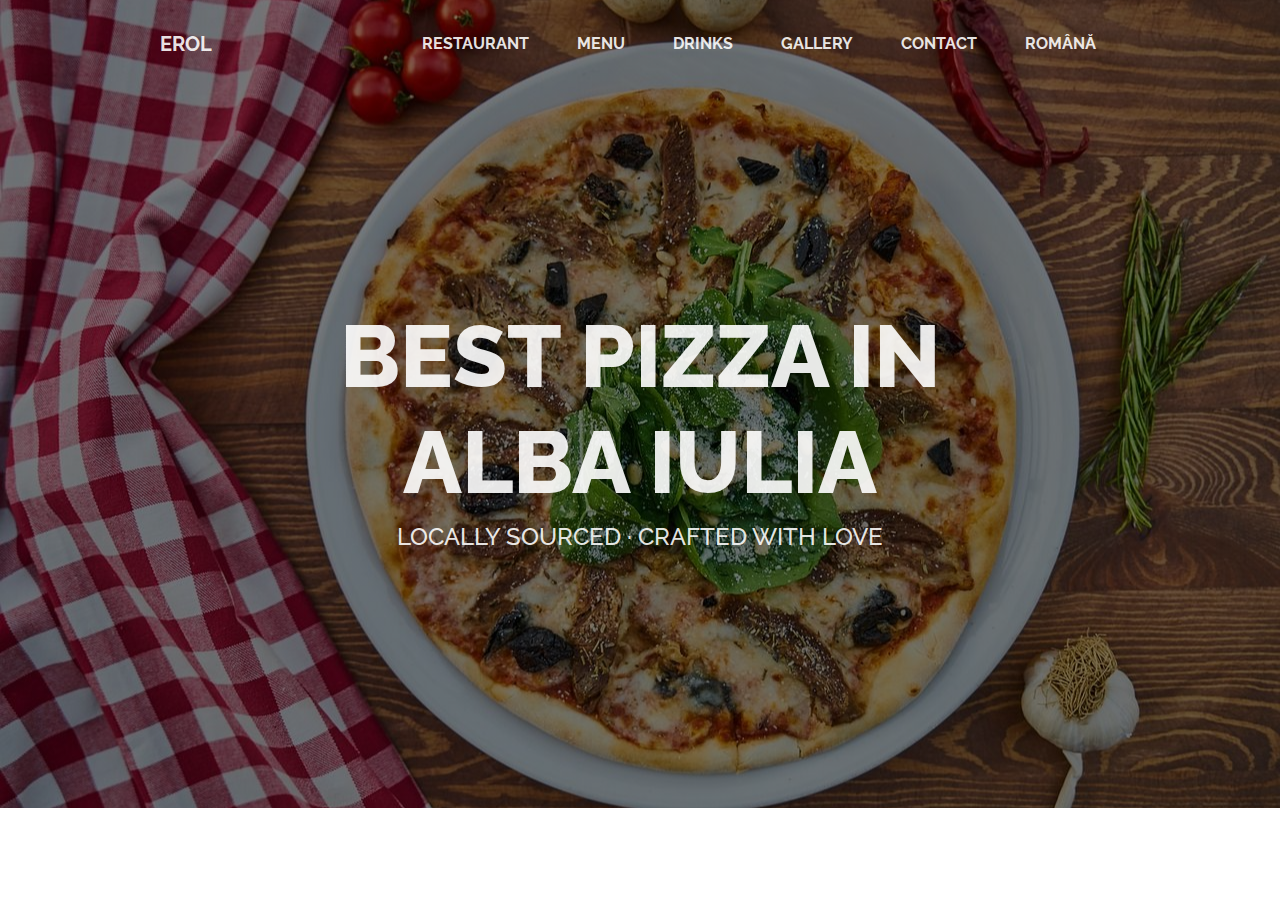
==== commit 19214b68: "Fixed site.baseurl" ====
--- a/index.html
+++ b/index.html
@@ -1,4 +1,4 @@
-<!DOCTYPE html><html lang=en><head><meta charset=utf-8><meta http-equiv=X-UA-Compatible content="IE=edge,chrome=1"><meta name=viewport content="width=device-width, initial-scale=1.0"><meta name=apple-mobile-web-app-capable content=yes><meta name=apple-mobile-web-app-status-bar-style content=black><meta name=apple-mobile-web-app-title content=Erol><meta name=google-site-verification content=UA-106658785-2 /><meta name="author" content=" <me@danielturus.us>"><meta name=distribution content=global><meta name=language content=english><meta name=google value=notranslate /><meta name=description content="dsad das asda dsadsa dsadas dasd sda"><title> Erol </title><meta property="og:title" content=Erol /><meta property="og:type" content=website /><meta property="og:image" content="/restaurant1/assets/img/logo/drinks.png"/><meta property="og:url" content="https://projects.danielturus.us/restaurant1/"/><meta property="og:description" content="Best pizza in Romania. Locally sourced. Crafted with love."/><link rel=apple-touch-icon sizes=180x180 href="/restaurant1/assets/img/favicons/apple-touch-icon.png"><link rel=icon type="image/png" sizes=32x32 href="/restaurant1/assets/img/favicons/favicon-32x32.png"><link rel=icon type="image/png" sizes=194x194 href="/restaurant1/assets/img/favicons/favicon-194x194.png"><link rel=icon type="image/png" sizes=192x192 href="/restaurant1/assets/img/favicons/android-chrome-192x192.png"><link rel=icon type="image/png" sizes=16x16 href="/restaurant1/assets/img/favicons/favicon-16x16.png"><link rel=manifest href="/restaurant1/assets/img/favicons/manifest.json"><link rel=mask-icon href="/restaurant1/assets/img/favicons/safari-pinned-tab.svg" color="#5bbad5"><link rel="shortcut icon" href="/restaurant1/assets/img/favicons/favicon.ico"><meta name=msapplication-config content="/restaurant1/assets/img/favicons/browserconfig.xml"><meta name=theme-color content="#ffffff"><title></title><style type="text/css">@import url("https://fonts.googleapis.com/css?family=Raleway:400,700,800");.secondary-text{color:rgba(255,255,255,0.9)}:root{--blue:#007bff;--indigo:#6610f2;--purple:#6f42c1;--pink:#e83e8c;--red:#dc3545;--orange:#fd7e14;--yellow:#ffc107;--green:#28a745;--teal:#20c997;--cyan:#17a2b8;--white:#fff;--gray:#868e96;--gray-dark:#343a40;--primary:#20c997;--secondary:#868e96;--success:#28a745;--info:#17a2b8;--warning:#ffc107;--danger:#dc3545;--light:#f8f9fa;--dark:#343a40;--breakpoint-xs:0;--breakpoint-sm:576px;--breakpoint-md:768px;--breakpoint-lg:992px;--breakpoint-xl:1300px;--font-family-sans-serif:-apple-system,BlinkMacSystemFont,"Segoe UI",Roboto,"Helvetica Neue",Arial,sans-serif,"Apple Color Emoji","Segoe UI Emoji","Segoe UI Symbol";--font-family-monospace:"SFMono-Regular",Menlo,Monaco,Consolas,"Liberation Mono","Courier New",monospace}@media print{*,*::before,*::after{text-shadow:none!important;box-shadow:none!important}a,a:visited{text-decoration:underline}abbr[title]::after{content:" (" attr(title) ")"}pre{white-space:pre-wrap!important}pre,blockquote{border:1px solid #999;page-break-inside:avoid}thead{display:table-header-group}tr,img{page-break-inside:avoid}p,h2,h3{orphans:3;widows:3}h2,h3{page-break-after:avoid}.navbar{display:none}.badge{border:1px solid #000}.table{border-collapse:collapse!important}.table td,.table th{background-color:#fff!important}.table-bordered th,.table-bordered td{border:1px solid #ddd!important}}*,*::before,*::after{box-sizing:border-box}html{font-family:sans-serif;line-height:1.15;-webkit-text-size-adjust:100%;-ms-text-size-adjust:100%;-ms-overflow-style:scrollbar;-webkit-tap-highlight-color:transparent}@-ms-viewport{width:device-width}article,aside,dialog,figcaption,figure,footer,header,hgroup,main,nav,section{display:block}body{margin:0;font-family:-apple-system,BlinkMacSystemFont,"Segoe UI",Roboto,"Helvetica Neue",Arial,sans-serif,"Apple Color Emoji","Segoe UI Emoji","Segoe UI Symbol";font-size:1rem;font-weight:400;line-height:1.5;color:rgba(0,0,0,0.75);text-align:left;background-color:#fff}[tabindex="-1"]:focus{outline:none!important}hr{box-sizing:content-box;height:0;overflow:visible}h1,h2,h3,h4,h5,h6{margin-top:0;margin-bottom:.5rem}p{margin-top:0;margin-bottom:1rem}abbr[title],abbr[data-original-title]{text-decoration:underline;text-decoration:underline dotted;cursor:help;border-bottom:0}address{margin-bottom:1rem;font-style:normal;line-height:inherit}ol,ul,dl{margin-top:0;margin-bottom:1rem}ol ol,ul ul,ol ul,ul ol{margin-bottom:0}dt{font-weight:700}dd{margin-bottom:.5rem;margin-left:0}blockquote{margin:0 0 1rem}dfn{font-style:italic}b,strong{font-weight:bolder}small{font-size:80%}sub,sup{position:relative;font-size:75%;line-height:0;vertical-align:baseline}sub{bottom:-.25em}sup{top:-.5em}a{color:#868e96;text-decoration:none;background-color:transparent;-webkit-text-decoration-skip:objects}a:hover{color:#60686f;text-decoration:none}a:not([href]):not([tabindex]){color:inherit;text-decoration:none}a:not([href]):not([tabindex]):focus,a:not([href]):not([tabindex]):hover{color:inherit;text-decoration:none}a:not([href]):not([tabindex]):focus{outline:0}pre,code,kbd,samp{font-family:monospace,monospace;font-size:1em}pre{margin-top:0;margin-bottom:1rem;overflow:auto;-ms-overflow-style:scrollbar}figure{margin:0 0 1rem}img{vertical-align:middle;border-style:none}svg:not(:root){overflow:hidden}a,area,button,[role="button"],input:not([type="range"]),label,select,summary,textarea{touch-action:manipulation}table{border-collapse:collapse}caption{padding-top:.75rem;padding-bottom:.75rem;color:#868e96;text-align:left;caption-side:bottom}th{text-align:inherit}label{display:inline-block;margin-bottom:.5rem}button{border-radius:0}button:focus{outline:1px dotted;outline:5px auto -webkit-focus-ring-color}input,button,select,optgroup,textarea{margin:0;font-family:inherit;font-size:inherit;line-height:inherit}button,input{overflow:visible}button,select{text-transform:none}button,html [type="button"],[type="reset"],[type="submit"]{-webkit-appearance:button}button::-moz-focus-inner,[type="button"]::-moz-focus-inner,[type="reset"]::-moz-focus-inner,[type="submit"]::-moz-focus-inner{padding:0;border-style:none}input[type="radio"],input[type="checkbox"]{box-sizing:border-box;padding:0}input[type="date"],input[type="time"],input[type="datetime-local"],input[type="month"]{-webkit-appearance:listbox}
+<!DOCTYPE html><html lang=en><head><meta charset=utf-8><meta http-equiv=X-UA-Compatible content="IE=edge,chrome=1"><meta name=viewport content="width=device-width, initial-scale=1.0"><meta name=apple-mobile-web-app-capable content=yes><meta name=apple-mobile-web-app-status-bar-style content=black><meta name=apple-mobile-web-app-title content=Erol><meta name=google-site-verification content=UA-106658785-2 /><meta name="author" content=" <me@danielturus.us>"><meta name=distribution content=global><meta name=language content=english><meta name=google value=notranslate /><meta name=description content="dsad das asda dsadsa dsadas dasd sda"><title> Erol </title><meta property="og:title" content=Erol /><meta property="og:type" content=website /><meta property="og:image" content="/assets/img/logo/drinks.png"/><meta property="og:url" content="https://projects.danielturus.us/restaurant1/"/><meta property="og:description" content="Best pizza in Romania. Locally sourced. Crafted with love."/><link rel=apple-touch-icon sizes=180x180 href="/assets/img/favicons/apple-touch-icon.png"><link rel=icon type="image/png" sizes=32x32 href="/assets/img/favicons/favicon-32x32.png"><link rel=icon type="image/png" sizes=194x194 href="/assets/img/favicons/favicon-194x194.png"><link rel=icon type="image/png" sizes=192x192 href="/assets/img/favicons/android-chrome-192x192.png"><link rel=icon type="image/png" sizes=16x16 href="/assets/img/favicons/favicon-16x16.png"><link rel=manifest href="/assets/img/favicons/manifest.json"><link rel=mask-icon href="/assets/img/favicons/safari-pinned-tab.svg" color="#5bbad5"><link rel="shortcut icon" href="/assets/img/favicons/favicon.ico"><meta name=msapplication-config content="/assets/img/favicons/browserconfig.xml"><meta name=theme-color content="#ffffff"><title></title><style type="text/css">@import url("https://fonts.googleapis.com/css?family=Raleway:400,700,800");.secondary-text{color:rgba(255,255,255,0.9)}:root{--blue:#007bff;--indigo:#6610f2;--purple:#6f42c1;--pink:#e83e8c;--red:#dc3545;--orange:#fd7e14;--yellow:#ffc107;--green:#28a745;--teal:#20c997;--cyan:#17a2b8;--white:#fff;--gray:#868e96;--gray-dark:#343a40;--primary:#20c997;--secondary:#868e96;--success:#28a745;--info:#17a2b8;--warning:#ffc107;--danger:#dc3545;--light:#f8f9fa;--dark:#343a40;--breakpoint-xs:0;--breakpoint-sm:576px;--breakpoint-md:768px;--breakpoint-lg:992px;--breakpoint-xl:1300px;--font-family-sans-serif:-apple-system,BlinkMacSystemFont,"Segoe UI",Roboto,"Helvetica Neue",Arial,sans-serif,"Apple Color Emoji","Segoe UI Emoji","Segoe UI Symbol";--font-family-monospace:"SFMono-Regular",Menlo,Monaco,Consolas,"Liberation Mono","Courier New",monospace}@media print{*,*::before,*::after{text-shadow:none!important;box-shadow:none!important}a,a:visited{text-decoration:underline}abbr[title]::after{content:" (" attr(title) ")"}pre{white-space:pre-wrap!important}pre,blockquote{border:1px solid #999;page-break-inside:avoid}thead{display:table-header-group}tr,img{page-break-inside:avoid}p,h2,h3{orphans:3;widows:3}h2,h3{page-break-after:avoid}.navbar{display:none}.badge{border:1px solid #000}.table{border-collapse:collapse!important}.table td,.table th{background-color:#fff!important}.table-bordered th,.table-bordered td{border:1px solid #ddd!important}}*,*::before,*::after{box-sizing:border-box}html{font-family:sans-serif;line-height:1.15;-webkit-text-size-adjust:100%;-ms-text-size-adjust:100%;-ms-overflow-style:scrollbar;-webkit-tap-highlight-color:transparent}@-ms-viewport{width:device-width}article,aside,dialog,figcaption,figure,footer,header,hgroup,main,nav,section{display:block}body{margin:0;font-family:-apple-system,BlinkMacSystemFont,"Segoe UI",Roboto,"Helvetica Neue",Arial,sans-serif,"Apple Color Emoji","Segoe UI Emoji","Segoe UI Symbol";font-size:1rem;font-weight:400;line-height:1.5;color:rgba(0,0,0,0.75);text-align:left;background-color:#fff}[tabindex="-1"]:focus{outline:none!important}hr{box-sizing:content-box;height:0;overflow:visible}h1,h2,h3,h4,h5,h6{margin-top:0;margin-bottom:.5rem}p{margin-top:0;margin-bottom:1rem}abbr[title],abbr[data-original-title]{text-decoration:underline;text-decoration:underline dotted;cursor:help;border-bottom:0}address{margin-bottom:1rem;font-style:normal;line-height:inherit}ol,ul,dl{margin-top:0;margin-bottom:1rem}ol ol,ul ul,ol ul,ul ol{margin-bottom:0}dt{font-weight:700}dd{margin-bottom:.5rem;margin-left:0}blockquote{margin:0 0 1rem}dfn{font-style:italic}b,strong{font-weight:bolder}small{font-size:80%}sub,sup{position:relative;font-size:75%;line-height:0;vertical-align:baseline}sub{bottom:-.25em}sup{top:-.5em}a{color:#868e96;text-decoration:none;background-color:transparent;-webkit-text-decoration-skip:objects}a:hover{color:#60686f;text-decoration:none}a:not([href]):not([tabindex]){color:inherit;text-decoration:none}a:not([href]):not([tabindex]):focus,a:not([href]):not([tabindex]):hover{color:inherit;text-decoration:none}a:not([href]):not([tabindex]):focus{outline:0}pre,code,kbd,samp{font-family:monospace,monospace;font-size:1em}pre{margin-top:0;margin-bottom:1rem;overflow:auto;-ms-overflow-style:scrollbar}figure{margin:0 0 1rem}img{vertical-align:middle;border-style:none}svg:not(:root){overflow:hidden}a,area,button,[role="button"],input:not([type="range"]),label,select,summary,textarea{touch-action:manipulation}table{border-collapse:collapse}caption{padding-top:.75rem;padding-bottom:.75rem;color:#868e96;text-align:left;caption-side:bottom}th{text-align:inherit}label{display:inline-block;margin-bottom:.5rem}button{border-radius:0}button:focus{outline:1px dotted;outline:5px auto -webkit-focus-ring-color}input,button,select,optgroup,textarea{margin:0;font-family:inherit;font-size:inherit;line-height:inherit}button,input{overflow:visible}button,select{text-transform:none}button,html [type="button"],[type="reset"],[type="submit"]{-webkit-appearance:button}button::-moz-focus-inner,[type="button"]::-moz-focus-inner,[type="reset"]::-moz-focus-inner,[type="submit"]::-moz-focus-inner{padding:0;border-style:none}input[type="radio"],input[type="checkbox"]{box-sizing:border-box;padding:0}input[type="date"],input[type="time"],input[type="datetime-local"],input[type="month"]{-webkit-appearance:listbox}
 textarea{overflow:auto;resize:vertical}fieldset{min-width:0;padding:0;margin:0;border:0}legend{display:block;width:100%;max-width:100%;padding:0;margin-bottom:.5rem;font-size:1.5rem;line-height:inherit;color:inherit;white-space:normal}progress{vertical-align:baseline}[type="number"]::-webkit-inner-spin-button,[type="number"]::-webkit-outer-spin-button{height:auto}[type="search"]{outline-offset:-2px;-webkit-appearance:none}[type="search"]::-webkit-search-cancel-button,[type="search"]::-webkit-search-decoration{-webkit-appearance:none}::-webkit-file-upload-button{font:inherit;-webkit-appearance:button}output{display:inline-block}summary{display:list-item}template{display:none}[hidden]{display:none!important}h1,h2,h3,h4,h5,h6,.h1,.h2,.h3,.h4,.h5,.h6{margin-bottom:.5rem;font-family:inherit;font-weight:500;line-height:1.2;color:inherit}h1,.h1{font-size:2.5rem}h2,.h2{font-size:2rem}h3,.h3{font-size:1.75rem}h4,.h4{font-size:1.5rem}h5,.h5{font-size:1.25rem}h6,.h6{font-size:1rem}.lead{font-size:1.25rem;font-weight:300}.display-1{font-size:6rem;font-weight:300;line-height:1.2}.display-2{font-size:5.5rem;font-weight:300;line-height:1.2}.display-3{font-size:4.5rem;font-weight:300;line-height:1.2}.display-4{font-size:3.5rem;font-weight:300;line-height:1.2}hr{margin-top:1rem;margin-bottom:1rem;border:0;border-top:1px solid rgba(0,0,0,0.1)}small,.small{font-size:80%;font-weight:400}mark,.mark{padding:.2em;background-color:#fcf8e3}.list-unstyled{padding-left:0;list-style:none}.list-inline{padding-left:0;list-style:none}.list-inline-item{display:inline-block}.list-inline-item:not(:last-child){margin-right:5px}.initialism{font-size:90%;text-transform:uppercase}.blockquote{margin-bottom:1rem;font-size:1.25rem}.blockquote-footer{display:block;font-size:80%;color:#868e96}.blockquote-footer::before{content:"\2014 \00A0"}.img-fluid{max-width:100%;height:auto}.img-thumbnail{padding:.25rem;background-color:#fff;border:1px solid #ddd;border-radius:1rem;transition:all .2s ease-in-out;max-width:100%;height:auto}.figure{display:inline-block}.figure-img{margin-bottom:.5rem;line-height:1}.figure-caption{font-size:90%;color:#868e96}.container{width:100%;padding-right:15px;padding-left:15px;margin-right:auto;margin-left:auto}@media(min-width:576px){.container{max-width:540px}}@media(min-width:768px){.container{max-width:720px}}@media(min-width:992px){.container{max-width:960px}}@media(min-width:1300px){.container{max-width:1300px}}.container-fluid{width:100%;padding-right:15px;padding-left:15px;margin-right:auto;margin-left:auto}.row{display:flex;flex-wrap:wrap;margin-right:-15px;margin-left:-15px}.no-gutters{margin-right:0;margin-left:0}.no-gutters>.col,.no-gutters>[class*="col-"]{padding-right:0;padding-left:0}.col-1,.col-2,.col-3,.col-4,.col-5,.col-6,.col-7,.col-8,.col-9,.col-10,.col-11,.col-12,.col,.col-auto,.col-sm-1,.col-sm-2,.col-sm-3,.col-sm-4,.col-sm-5,.col-sm-6,.col-sm-7,.col-sm-8,.col-sm-9,.col-sm-10,.col-sm-11,.col-sm-12,.col-sm,.col-sm-auto,.col-md-1,.col-md-2,.col-md-3,.col-md-4,.col-md-5,.col-md-6,.col-md-7,.col-md-8,.col-md-9,.col-md-10,.col-md-11,.col-md-12,.col-md,.col-md-auto,.col-lg-1,.col-lg-2,.col-lg-3,.col-lg-4,.col-lg-5,.col-lg-6,.col-lg-7,.col-lg-8,.col-lg-9,.col-lg-10,.col-lg-11,.col-lg-12,.col-lg,.col-lg-auto,.col-xl-1,.col-xl-2,.col-xl-3,.col-xl-4,.col-xl-5,.col-xl-6,.col-xl-7,.col-xl-8,.col-xl-9,.col-xl-10,.col-xl-11,.col-xl-12,.col-xl,.col-xl-auto{position:relative;width:100%;min-height:1px;padding-right:15px;padding-left:15px}.col{flex-basis:0;flex-grow:1;max-width:100%}.col-auto{flex:0 0 auto;width:auto;max-width:none}.col-1{flex:0 0 8.3333333333%;max-width:8.3333333333%}.col-2{flex:0 0 16.6666666667%;max-width:16.6666666667%}.col-3{flex:0 0 25%;max-width:25%}.col-4{flex:0 0 33.3333333333%;max-width:33.3333333333%}.col-5{flex:0 0 41.6666666667%;max-width:41.6666666667%}.col-6{flex:0 0 50%;max-width:50%}.col-7{flex:0 0 58.3333333333%;max-width:58.3333333333%}.col-8{flex:0 0 66.6666666667%;max-width:66.6666666667%}.col-9{flex:0 0 75%;max-width:75%}.col-10{flex:0 0 83.3333333333%;max-width:83.3333333333%}.col-11{flex:0 0 91.6666666667%;max-width:91.6666666667%}.col-12{flex:0 0 100%;max-width:100%}.order-first{order:-1}.order-1{order:1}.order-2{order:2}.order-3{order:3}.order-4{order:4}.order-5{order:5}.order-6{order:6}.order-7{order:7}.order-8{order:8}.order-9{order:9}.order-10{order:10}.order-11{order:11}.order-12{order:12}.offset-1{margin-left:8.3333333333%}.offset-2{margin-left:16.6666666667%}.offset-3{margin-left:25%}.offset-4{margin-left:33.3333333333%}.offset-5{margin-left:41.6666666667%}.offset-6{margin-left:50%}.offset-7{margin-left:58.3333333333%}.offset-8{margin-left:66.6666666667%}.offset-9{margin-left:75%}.offset-10{margin-left:83.3333333333%}.offset-11{margin-left:91.6666666667%}@media(min-width:576px){.col-sm{flex-basis:0;flex-grow:1;max-width:100%}
 .col-sm-auto{flex:0 0 auto;width:auto;max-width:none}.col-sm-1{flex:0 0 8.3333333333%;max-width:8.3333333333%}.col-sm-2{flex:0 0 16.6666666667%;max-width:16.6666666667%}.col-sm-3{flex:0 0 25%;max-width:25%}.col-sm-4{flex:0 0 33.3333333333%;max-width:33.3333333333%}.col-sm-5{flex:0 0 41.6666666667%;max-width:41.6666666667%}.col-sm-6{flex:0 0 50%;max-width:50%}.col-sm-7{flex:0 0 58.3333333333%;max-width:58.3333333333%}.col-sm-8{flex:0 0 66.6666666667%;max-width:66.6666666667%}.col-sm-9{flex:0 0 75%;max-width:75%}.col-sm-10{flex:0 0 83.3333333333%;max-width:83.3333333333%}.col-sm-11{flex:0 0 91.6666666667%;max-width:91.6666666667%}.col-sm-12{flex:0 0 100%;max-width:100%}.order-sm-first{order:-1}.order-sm-1{order:1}.order-sm-2{order:2}.order-sm-3{order:3}.order-sm-4{order:4}.order-sm-5{order:5}.order-sm-6{order:6}.order-sm-7{order:7}.order-sm-8{order:8}.order-sm-9{order:9}.order-sm-10{order:10}.order-sm-11{order:11}.order-sm-12{order:12}.offset-sm-0{margin-left:0}.offset-sm-1{margin-left:8.3333333333%}.offset-sm-2{margin-left:16.6666666667%}.offset-sm-3{margin-left:25%}.offset-sm-4{margin-left:33.3333333333%}.offset-sm-5{margin-left:41.6666666667%}.offset-sm-6{margin-left:50%}.offset-sm-7{margin-left:58.3333333333%}.offset-sm-8{margin-left:66.6666666667%}.offset-sm-9{margin-left:75%}.offset-sm-10{margin-left:83.3333333333%}.offset-sm-11{margin-left:91.6666666667%}}@media(min-width:768px){.col-md{flex-basis:0;flex-grow:1;max-width:100%}.col-md-auto{flex:0 0 auto;width:auto;max-width:none}.col-md-1{flex:0 0 8.3333333333%;max-width:8.3333333333%}.col-md-2{flex:0 0 16.6666666667%;max-width:16.6666666667%}.col-md-3{flex:0 0 25%;max-width:25%}.col-md-4{flex:0 0 33.3333333333%;max-width:33.3333333333%}.col-md-5{flex:0 0 41.6666666667%;max-width:41.6666666667%}.col-md-6{flex:0 0 50%;max-width:50%}.col-md-7{flex:0 0 58.3333333333%;max-width:58.3333333333%}.col-md-8{flex:0 0 66.6666666667%;max-width:66.6666666667%}.col-md-9{flex:0 0 75%;max-width:75%}.col-md-10{flex:0 0 83.3333333333%;max-width:83.3333333333%}.col-md-11{flex:0 0 91.6666666667%;max-width:91.6666666667%}.col-md-12{flex:0 0 100%;max-width:100%}.order-md-first{order:-1}.order-md-1{order:1}.order-md-2{order:2}.order-md-3{order:3}.order-md-4{order:4}.order-md-5{order:5}.order-md-6{order:6}.order-md-7{order:7}.order-md-8{order:8}.order-md-9{order:9}.order-md-10{order:10}.order-md-11{order:11}.order-md-12{order:12}.offset-md-0{margin-left:0}.offset-md-1{margin-left:8.3333333333%}.offset-md-2{margin-left:16.6666666667%}.offset-md-3{margin-left:25%}.offset-md-4{margin-left:33.3333333333%}.offset-md-5{margin-left:41.6666666667%}.offset-md-6{margin-left:50%}.offset-md-7{margin-left:58.3333333333%}.offset-md-8{margin-left:66.6666666667%}.offset-md-9{margin-left:75%}.offset-md-10{margin-left:83.3333333333%}.offset-md-11{margin-left:91.6666666667%}}@media(min-width:992px){.col-lg{flex-basis:0;flex-grow:1;max-width:100%}.col-lg-auto{flex:0 0 auto;width:auto;max-width:none}.col-lg-1{flex:0 0 8.3333333333%;max-width:8.3333333333%}.col-lg-2{flex:0 0 16.6666666667%;max-width:16.6666666667%}.col-lg-3{flex:0 0 25%;max-width:25%}.col-lg-4{flex:0 0 33.3333333333%;max-width:33.3333333333%}.col-lg-5{flex:0 0 41.6666666667%;max-width:41.6666666667%}.col-lg-6{flex:0 0 50%;max-width:50%}.col-lg-7{flex:0 0 58.3333333333%;max-width:58.3333333333%}.col-lg-8{flex:0 0 66.6666666667%;max-width:66.6666666667%}.col-lg-9{flex:0 0 75%;max-width:75%}.col-lg-10{flex:0 0 83.3333333333%;max-width:83.3333333333%}.col-lg-11{flex:0 0 91.6666666667%;max-width:91.6666666667%}.col-lg-12{flex:0 0 100%;max-width:100%}.order-lg-first{order:-1}.order-lg-1{order:1}.order-lg-2{order:2}.order-lg-3{order:3}.order-lg-4{order:4}.order-lg-5{order:5}.order-lg-6{order:6}.order-lg-7{order:7}.order-lg-8{order:8}.order-lg-9{order:9}.order-lg-10{order:10}.order-lg-11{order:11}.order-lg-12{order:12}.offset-lg-0{margin-left:0}.offset-lg-1{margin-left:8.3333333333%}.offset-lg-2{margin-left:16.6666666667%}.offset-lg-3{margin-left:25%}.offset-lg-4{margin-left:33.3333333333%}.offset-lg-5{margin-left:41.6666666667%}.offset-lg-6{margin-left:50%}.offset-lg-7{margin-left:58.3333333333%}.offset-lg-8{margin-left:66.6666666667%}.offset-lg-9{margin-left:75%}.offset-lg-10{margin-left:83.3333333333%}.offset-lg-11{margin-left:91.6666666667%}}@media(min-width:1300px){.col-xl{flex-basis:0;flex-grow:1;max-width:100%}.col-xl-auto{flex:0 0 auto;width:auto;max-width:none}.col-xl-1{flex:0 0 8.3333333333%;max-width:8.3333333333%}.col-xl-2{flex:0 0 16.6666666667%;max-width:16.6666666667%}.col-xl-3{flex:0 0 25%;max-width:25%}.col-xl-4{flex:0 0 33.3333333333%;max-width:33.3333333333%}.col-xl-5{flex:0 0 41.6666666667%;max-width:41.6666666667%}.col-xl-6{flex:0 0 50%;max-width:50%}.col-xl-7{flex:0 0 58.3333333333%;max-width:58.3333333333%}.col-xl-8{flex:0 0 66.6666666667%;max-width:66.6666666667%}.col-xl-9{flex:0 0 75%;max-width:75%}.col-xl-10{flex:0 0 83.3333333333%;max-width:83.3333333333%}.col-xl-11{flex:0 0 91.6666666667%;max-width:91.6666666667%}
 .col-xl-12{flex:0 0 100%;max-width:100%}.order-xl-first{order:-1}.order-xl-1{order:1}.order-xl-2{order:2}.order-xl-3{order:3}.order-xl-4{order:4}.order-xl-5{order:5}.order-xl-6{order:6}.order-xl-7{order:7}.order-xl-8{order:8}.order-xl-9{order:9}.order-xl-10{order:10}.order-xl-11{order:11}.order-xl-12{order:12}.offset-xl-0{margin-left:0}.offset-xl-1{margin-left:8.3333333333%}.offset-xl-2{margin-left:16.6666666667%}.offset-xl-3{margin-left:25%}.offset-xl-4{margin-left:33.3333333333%}.offset-xl-5{margin-left:41.6666666667%}.offset-xl-6{margin-left:50%}.offset-xl-7{margin-left:58.3333333333%}.offset-xl-8{margin-left:66.6666666667%}.offset-xl-9{margin-left:75%}.offset-xl-10{margin-left:83.3333333333%}.offset-xl-11{margin-left:91.6666666667%}}.form-control{display:block;width:100%;padding:.375rem .75rem;font-size:1rem;line-height:1.5;color:#495057;background-color:#fff;background-image:none;background-clip:padding-box;border:1px solid #ced4da;border-radius:1rem;transition:border-color ease-in-out .15s,box-shadow ease-in-out .15s}.form-control::-ms-expand{background-color:transparent;border:0}.form-control:focus{color:#495057;background-color:#fff;border-color:#7eeaca;outline:0;box-shadow:0 0 0 .2rem rgba(32,201,151,0.25)}.form-control::placeholder{color:#868e96;opacity:1}.form-control:disabled,.form-control[readonly]{background-color:#e9ecef;opacity:1}select.form-control:not([size]):not([multiple]){height:calc(2.25rem+2px)}select.form-control:focus::-ms-value{color:#495057;background-color:#fff}.form-control-file,.form-control-range{display:block}.col-form-label{padding-top:calc(.375rem+1px);padding-bottom:calc(.375rem+1px);margin-bottom:0;line-height:1.5}.col-form-label-lg{padding-top:calc(.5rem+1px);padding-bottom:calc(.5rem+1px);font-size:1.25rem;line-height:1.5}.col-form-label-sm{padding-top:calc(.25rem+1px);padding-bottom:calc(.25rem+1px);font-size:.875rem;line-height:1.5}.col-form-legend{padding-top:.375rem;padding-bottom:.375rem;margin-bottom:0;font-size:1rem}.form-control-plaintext{padding-top:.375rem;padding-bottom:.375rem;margin-bottom:0;line-height:1.5;background-color:transparent;border:solid transparent;border-width:1px 0}.form-control-plaintext.form-control-sm,.input-group-sm>.form-control-plaintext.form-control,.input-group-sm>.form-control-plaintext.input-group-addon,.input-group-sm>.input-group-btn>.form-control-plaintext.btn,.form-control-plaintext.form-control-lg,.input-group-lg>.form-control-plaintext.form-control,.input-group-lg>.form-control-plaintext.input-group-addon,.input-group-lg>.input-group-btn>.form-control-plaintext.btn{padding-right:0;padding-left:0}.form-control-sm,.input-group-sm>.form-control,.input-group-sm>.input-group-addon,.input-group-sm>.input-group-btn>.btn{padding:.25rem .5rem;font-size:.875rem;line-height:1.5;border-radius:.2rem}select.form-control-sm:not([size]):not([multiple]),.input-group-sm>select.form-control:not([size]):not([multiple]),.input-group-sm>select.input-group-addon:not([size]):not([multiple]),.input-group-sm>.input-group-btn>select.btn:not([size]):not([multiple]){height:calc(1.8125rem+2px)}.form-control-lg,.input-group-lg>.form-control,.input-group-lg>.input-group-addon,.input-group-lg>.input-group-btn>.btn{padding:.5rem 1rem;font-size:1.25rem;line-height:1.5;border-radius:.3rem}select.form-control-lg:not([size]):not([multiple]),.input-group-lg>select.form-control:not([size]):not([multiple]),.input-group-lg>select.input-group-addon:not([size]):not([multiple]),.input-group-lg>.input-group-btn>select.btn:not([size]):not([multiple]){height:calc(2.875rem+2px)}.form-group{margin-bottom:1rem}.form-text{display:block;margin-top:.25rem}.form-row{display:flex;flex-wrap:wrap;margin-right:-5px;margin-left:-5px}.form-row>.col,.form-row>[class*="col-"]{padding-right:5px;padding-left:5px}.form-check{position:relative;display:block;margin-bottom:.5rem}.form-check.disabled .form-check-label{color:#868e96}.form-check-label{padding-left:1.25rem;margin-bottom:0}.form-check-input{position:absolute;margin-top:.25rem;margin-left:-1.25rem}.form-check-inline{display:inline-block;margin-right:.75rem}.form-check-inline .form-check-label{vertical-align:middle}.valid-feedback{display:none;margin-top:.25rem;font-size:.875rem;color:#28a745}.valid-tooltip{position:absolute;top:100%;z-index:5;display:none;width:250px;padding:.5rem;margin-top:.1rem;font-size:.875rem;line-height:1;color:#fff;background-color:rgba(40,167,69,0.8);border-radius:.2rem}.was-validated .form-control:valid,.form-control.is-valid,.was-validated .custom-select:valid,.custom-select.is-valid{border-color:#28a745}.was-validated .form-control:valid:focus,.form-control.is-valid:focus,.was-validated .custom-select:valid:focus,.custom-select.is-valid:focus{box-shadow:0 0 0 .2rem rgba(40,167,69,0.25)}.was-validated .form-control:valid ~ .valid-feedback,.was-validated .form-control:valid ~ .valid-tooltip,.form-control.is-valid ~ .valid-feedback,.form-control.is-valid ~ .valid-tooltip,.was-validated .custom-select:valid ~ .valid-feedback,.was-validated .custom-select:valid ~ .valid-tooltip,.custom-select.is-valid ~ .valid-feedback,.custom-select.is-valid ~ .valid-tooltip{display:block}
@@ -15,5 +15,5 @@
 .flex-xl-column{flex-direction:column!important}.flex-xl-row-reverse{flex-direction:row-reverse!important}.flex-xl-column-reverse{flex-direction:column-reverse!important}.flex-xl-wrap{flex-wrap:wrap!important}.flex-xl-nowrap{flex-wrap:nowrap!important}.flex-xl-wrap-reverse{flex-wrap:wrap-reverse!important}.justify-content-xl-start{justify-content:flex-start!important}.justify-content-xl-end{justify-content:flex-end!important}.justify-content-xl-center{justify-content:center!important}.justify-content-xl-between{justify-content:space-between!important}.justify-content-xl-around{justify-content:space-around!important}.align-items-xl-start{align-items:flex-start!important}.align-items-xl-end{align-items:flex-end!important}.align-items-xl-center{align-items:center!important}.align-items-xl-baseline{align-items:baseline!important}.align-items-xl-stretch{align-items:stretch!important}.align-content-xl-start{align-content:flex-start!important}.align-content-xl-end{align-content:flex-end!important}.align-content-xl-center{align-content:center!important}.align-content-xl-between{align-content:space-between!important}.align-content-xl-around{align-content:space-around!important}.align-content-xl-stretch{align-content:stretch!important}.align-self-xl-auto{align-self:auto!important}.align-self-xl-start{align-self:flex-start!important}.align-self-xl-end{align-self:flex-end!important}.align-self-xl-center{align-self:center!important}.align-self-xl-baseline{align-self:baseline!important}.align-self-xl-stretch{align-self:stretch!important}}.float-left{float:left!important}.float-right{float:right!important}.float-none{float:none!important}@media(min-width:576px){.float-sm-left{float:left!important}.float-sm-right{float:right!important}.float-sm-none{float:none!important}}@media(min-width:768px){.float-md-left{float:left!important}.float-md-right{float:right!important}.float-md-none{float:none!important}}@media(min-width:992px){.float-lg-left{float:left!important}.float-lg-right{float:right!important}.float-lg-none{float:none!important}}@media(min-width:1300px){.float-xl-left{float:left!important}.float-xl-right{float:right!important}.float-xl-none{float:none!important}}.position-static{position:static!important}.position-relative{position:relative!important}.position-absolute{position:absolute!important}.position-fixed{position:fixed!important}.position-sticky{position:sticky!important}.fixed-top{position:fixed;top:0;right:0;left:0;z-index:1030}.fixed-bottom{position:fixed;right:0;bottom:0;left:0;z-index:1030}@supports(position:sticky){.sticky-top{position:sticky;top:0;z-index:1020}}.sr-only{position:absolute;width:1px;height:1px;padding:0;overflow:hidden;clip:rect(0,0,0,0);white-space:nowrap;clip-path:inset(50%);border:0}.sr-only-focusable:active,.sr-only-focusable:focus{position:static;width:auto;height:auto;overflow:visible;clip:auto;white-space:normal;clip-path:none}.w-25{width:25%!important}.w-50{width:50%!important}.w-75{width:75%!important}.w-100{width:100%!important}.h-25{height:25%!important}.h-50{height:50%!important}.h-75{height:75%!important}.h-100{height:100%!important}.mw-100{max-width:100%!important}.mh-100{max-height:100%!important}.m-0{margin:0!important}.mt-0,.my-0{margin-top:0!important}.mr-0,.mx-0{margin-right:0!important}.mb-0,.my-0{margin-bottom:0!important}.ml-0,.mx-0{margin-left:0!important}.m-1{margin:.25rem!important}.mt-1,.my-1{margin-top:.25rem!important}.mr-1,.mx-1{margin-right:.25rem!important}.mb-1,.my-1{margin-bottom:.25rem!important}.ml-1,.mx-1{margin-left:.25rem!important}.m-2{margin:.5rem!important}.mt-2,.my-2{margin-top:.5rem!important}.mr-2,.mx-2{margin-right:.5rem!important}.mb-2,.my-2{margin-bottom:.5rem!important}.ml-2,.mx-2{margin-left:.5rem!important}.m-3{margin:1rem!important}.mt-3,.my-3{margin-top:1rem!important}.mr-3,.mx-3{margin-right:1rem!important}.mb-3,.my-3{margin-bottom:1rem!important}.ml-3,.mx-3{margin-left:1rem!important}.m-4{margin:1.5rem!important}.mt-4,.my-4{margin-top:1.5rem!important}.mr-4,.mx-4{margin-right:1.5rem!important}.mb-4,.my-4{margin-bottom:1.5rem!important}.ml-4,.mx-4{margin-left:1.5rem!important}.m-5{margin:3rem!important}.mt-5,.my-5{margin-top:3rem!important}.mr-5,.mx-5{margin-right:3rem!important}.mb-5,.my-5{margin-bottom:3rem!important}.ml-5,.mx-5{margin-left:3rem!important}.p-0{padding:0!important}.pt-0,.py-0{padding-top:0!important}.pr-0,.px-0{padding-right:0!important}.pb-0,.py-0{padding-bottom:0!important}.pl-0,.px-0{padding-left:0!important}.p-1{padding:.25rem!important}.pt-1,.py-1{padding-top:.25rem!important}.pr-1,.px-1{padding-right:.25rem!important}.pb-1,.py-1{padding-bottom:.25rem!important}.pl-1,.px-1{padding-left:.25rem!important}.p-2{padding:.5rem!important}.pt-2,.py-2{padding-top:.5rem!important}.pr-2,.px-2{padding-right:.5rem!important}.pb-2,.py-2{padding-bottom:.5rem!important}.pl-2,.px-2{padding-left:.5rem!important}.p-3{padding:1rem!important}.pt-3,.py-3{padding-top:1rem!important}.pr-3,.px-3{padding-right:1rem!important}.pb-3,.py-3{padding-bottom:1rem!important}
 .pl-3,.px-3{padding-left:1rem!important}.p-4{padding:1.5rem!important}.pt-4,.py-4{padding-top:1.5rem!important}.pr-4,.px-4{padding-right:1.5rem!important}.pb-4,.py-4{padding-bottom:1.5rem!important}.pl-4,.px-4{padding-left:1.5rem!important}.p-5{padding:3rem!important}.pt-5,.py-5{padding-top:3rem!important}.pr-5,.px-5{padding-right:3rem!important}.pb-5,.py-5{padding-bottom:3rem!important}.pl-5,.px-5{padding-left:3rem!important}.m-auto{margin:auto!important}.mt-auto,.my-auto{margin-top:auto!important}.mr-auto,.mx-auto{margin-right:auto!important}.mb-auto,.my-auto{margin-bottom:auto!important}.ml-auto,.mx-auto{margin-left:auto!important}@media(min-width:576px){.m-sm-0{margin:0!important}.mt-sm-0,.my-sm-0{margin-top:0!important}.mr-sm-0,.mx-sm-0{margin-right:0!important}.mb-sm-0,.my-sm-0{margin-bottom:0!important}.ml-sm-0,.mx-sm-0{margin-left:0!important}.m-sm-1{margin:.25rem!important}.mt-sm-1,.my-sm-1{margin-top:.25rem!important}.mr-sm-1,.mx-sm-1{margin-right:.25rem!important}.mb-sm-1,.my-sm-1{margin-bottom:.25rem!important}.ml-sm-1,.mx-sm-1{margin-left:.25rem!important}.m-sm-2{margin:.5rem!important}.mt-sm-2,.my-sm-2{margin-top:.5rem!important}.mr-sm-2,.mx-sm-2{margin-right:.5rem!important}.mb-sm-2,.my-sm-2{margin-bottom:.5rem!important}.ml-sm-2,.mx-sm-2{margin-left:.5rem!important}.m-sm-3{margin:1rem!important}.mt-sm-3,.my-sm-3{margin-top:1rem!important}.mr-sm-3,.mx-sm-3{margin-right:1rem!important}.mb-sm-3,.my-sm-3{margin-bottom:1rem!important}.ml-sm-3,.mx-sm-3{margin-left:1rem!important}.m-sm-4{margin:1.5rem!important}.mt-sm-4,.my-sm-4{margin-top:1.5rem!important}.mr-sm-4,.mx-sm-4{margin-right:1.5rem!important}.mb-sm-4,.my-sm-4{margin-bottom:1.5rem!important}.ml-sm-4,.mx-sm-4{margin-left:1.5rem!important}.m-sm-5{margin:3rem!important}.mt-sm-5,.my-sm-5{margin-top:3rem!important}.mr-sm-5,.mx-sm-5{margin-right:3rem!important}.mb-sm-5,.my-sm-5{margin-bottom:3rem!important}.ml-sm-5,.mx-sm-5{margin-left:3rem!important}.p-sm-0{padding:0!important}.pt-sm-0,.py-sm-0{padding-top:0!important}.pr-sm-0,.px-sm-0{padding-right:0!important}.pb-sm-0,.py-sm-0{padding-bottom:0!important}.pl-sm-0,.px-sm-0{padding-left:0!important}.p-sm-1{padding:.25rem!important}.pt-sm-1,.py-sm-1{padding-top:.25rem!important}.pr-sm-1,.px-sm-1{padding-right:.25rem!important}.pb-sm-1,.py-sm-1{padding-bottom:.25rem!important}.pl-sm-1,.px-sm-1{padding-left:.25rem!important}.p-sm-2{padding:.5rem!important}.pt-sm-2,.py-sm-2{padding-top:.5rem!important}.pr-sm-2,.px-sm-2{padding-right:.5rem!important}.pb-sm-2,.py-sm-2{padding-bottom:.5rem!important}.pl-sm-2,.px-sm-2{padding-left:.5rem!important}.p-sm-3{padding:1rem!important}.pt-sm-3,.py-sm-3{padding-top:1rem!important}.pr-sm-3,.px-sm-3{padding-right:1rem!important}.pb-sm-3,.py-sm-3{padding-bottom:1rem!important}.pl-sm-3,.px-sm-3{padding-left:1rem!important}.p-sm-4{padding:1.5rem!important}.pt-sm-4,.py-sm-4{padding-top:1.5rem!important}.pr-sm-4,.px-sm-4{padding-right:1.5rem!important}.pb-sm-4,.py-sm-4{padding-bottom:1.5rem!important}.pl-sm-4,.px-sm-4{padding-left:1.5rem!important}.p-sm-5{padding:3rem!important}.pt-sm-5,.py-sm-5{padding-top:3rem!important}.pr-sm-5,.px-sm-5{padding-right:3rem!important}.pb-sm-5,.py-sm-5{padding-bottom:3rem!important}.pl-sm-5,.px-sm-5{padding-left:3rem!important}.m-sm-auto{margin:auto!important}.mt-sm-auto,.my-sm-auto{margin-top:auto!important}.mr-sm-auto,.mx-sm-auto{margin-right:auto!important}.mb-sm-auto,.my-sm-auto{margin-bottom:auto!important}.ml-sm-auto,.mx-sm-auto{margin-left:auto!important}}@media(min-width:768px){.m-md-0{margin:0!important}.mt-md-0,.my-md-0{margin-top:0!important}.mr-md-0,.mx-md-0{margin-right:0!important}.mb-md-0,.my-md-0{margin-bottom:0!important}.ml-md-0,.mx-md-0{margin-left:0!important}.m-md-1{margin:.25rem!important}.mt-md-1,.my-md-1{margin-top:.25rem!important}.mr-md-1,.mx-md-1{margin-right:.25rem!important}.mb-md-1,.my-md-1{margin-bottom:.25rem!important}.ml-md-1,.mx-md-1{margin-left:.25rem!important}.m-md-2{margin:.5rem!important}.mt-md-2,.my-md-2{margin-top:.5rem!important}.mr-md-2,.mx-md-2{margin-right:.5rem!important}.mb-md-2,.my-md-2{margin-bottom:.5rem!important}.ml-md-2,.mx-md-2{margin-left:.5rem!important}.m-md-3{margin:1rem!important}.mt-md-3,.my-md-3{margin-top:1rem!important}.mr-md-3,.mx-md-3{margin-right:1rem!important}.mb-md-3,.my-md-3{margin-bottom:1rem!important}.ml-md-3,.mx-md-3{margin-left:1rem!important}.m-md-4{margin:1.5rem!important}.mt-md-4,.my-md-4{margin-top:1.5rem!important}.mr-md-4,.mx-md-4{margin-right:1.5rem!important}.mb-md-4,.my-md-4{margin-bottom:1.5rem!important}.ml-md-4,.mx-md-4{margin-left:1.5rem!important}.m-md-5{margin:3rem!important}.mt-md-5,.my-md-5{margin-top:3rem!important}.mr-md-5,.mx-md-5{margin-right:3rem!important}.mb-md-5,.my-md-5{margin-bottom:3rem!important}.ml-md-5,.mx-md-5{margin-left:3rem!important}.p-md-0{padding:0!important}.pt-md-0,.py-md-0{padding-top:0!important}.pr-md-0,.px-md-0{padding-right:0!important}.pb-md-0,.py-md-0{padding-bottom:0!important}.pl-md-0,.px-md-0{padding-left:0!important}
 .p-md-1{padding:.25rem!important}.pt-md-1,.py-md-1{padding-top:.25rem!important}.pr-md-1,.px-md-1{padding-right:.25rem!important}.pb-md-1,.py-md-1{padding-bottom:.25rem!important}.pl-md-1,.px-md-1{padding-left:.25rem!important}.p-md-2{padding:.5rem!important}.pt-md-2,.py-md-2{padding-top:.5rem!important}.pr-md-2,.px-md-2{padding-right:.5rem!important}.pb-md-2,.py-md-2{padding-bottom:.5rem!important}.pl-md-2,.px-md-2{padding-left:.5rem!important}.p-md-3{padding:1rem!important}.pt-md-3,.py-md-3{padding-top:1rem!important}.pr-md-3,.px-md-3{padding-right:1rem!important}.pb-md-3,.py-md-3{padding-bottom:1rem!important}.pl-md-3,.px-md-3{padding-left:1rem!important}.p-md-4{padding:1.5rem!important}.pt-md-4,.py-md-4{padding-top:1.5rem!important}.pr-md-4,.px-md-4{padding-right:1.5rem!important}.pb-md-4,.py-md-4{padding-bottom:1.5rem!important}.pl-md-4,.px-md-4{padding-left:1.5rem!important}.p-md-5{padding:3rem!important}.pt-md-5,.py-md-5{padding-top:3rem!important}.pr-md-5,.px-md-5{padding-right:3rem!important}.pb-md-5,.py-md-5{padding-bottom:3rem!important}.pl-md-5,.px-md-5{padding-left:3rem!important}.m-md-auto{margin:auto!important}.mt-md-auto,.my-md-auto{margin-top:auto!important}.mr-md-auto,.mx-md-auto{margin-right:auto!important}.mb-md-auto,.my-md-auto{margin-bottom:auto!important}.ml-md-auto,.mx-md-auto{margin-left:auto!important}}@media(min-width:992px){.m-lg-0{margin:0!important}.mt-lg-0,.my-lg-0{margin-top:0!important}.mr-lg-0,.mx-lg-0{margin-right:0!important}.mb-lg-0,.my-lg-0{margin-bottom:0!important}.ml-lg-0,.mx-lg-0{margin-left:0!important}.m-lg-1{margin:.25rem!important}.mt-lg-1,.my-lg-1{margin-top:.25rem!important}.mr-lg-1,.mx-lg-1{margin-right:.25rem!important}.mb-lg-1,.my-lg-1{margin-bottom:.25rem!important}.ml-lg-1,.mx-lg-1{margin-left:.25rem!important}.m-lg-2{margin:.5rem!important}.mt-lg-2,.my-lg-2{margin-top:.5rem!important}.mr-lg-2,.mx-lg-2{margin-right:.5rem!important}.mb-lg-2,.my-lg-2{margin-bottom:.5rem!important}.ml-lg-2,.mx-lg-2{margin-left:.5rem!important}.m-lg-3{margin:1rem!important}.mt-lg-3,.my-lg-3{margin-top:1rem!important}.mr-lg-3,.mx-lg-3{margin-right:1rem!important}.mb-lg-3,.my-lg-3{margin-bottom:1rem!important}.ml-lg-3,.mx-lg-3{margin-left:1rem!important}.m-lg-4{margin:1.5rem!important}.mt-lg-4,.my-lg-4{margin-top:1.5rem!important}.mr-lg-4,.mx-lg-4{margin-right:1.5rem!important}.mb-lg-4,.my-lg-4{margin-bottom:1.5rem!important}.ml-lg-4,.mx-lg-4{margin-left:1.5rem!important}.m-lg-5{margin:3rem!important}.mt-lg-5,.my-lg-5{margin-top:3rem!important}.mr-lg-5,.mx-lg-5{margin-right:3rem!important}.mb-lg-5,.my-lg-5{margin-bottom:3rem!important}.ml-lg-5,.mx-lg-5{margin-left:3rem!important}.p-lg-0{padding:0!important}.pt-lg-0,.py-lg-0{padding-top:0!important}.pr-lg-0,.px-lg-0{padding-right:0!important}.pb-lg-0,.py-lg-0{padding-bottom:0!important}.pl-lg-0,.px-lg-0{padding-left:0!important}.p-lg-1{padding:.25rem!important}.pt-lg-1,.py-lg-1{padding-top:.25rem!important}.pr-lg-1,.px-lg-1{padding-right:.25rem!important}.pb-lg-1,.py-lg-1{padding-bottom:.25rem!important}.pl-lg-1,.px-lg-1{padding-left:.25rem!important}.p-lg-2{padding:.5rem!important}.pt-lg-2,.py-lg-2{padding-top:.5rem!important}.pr-lg-2,.px-lg-2{padding-right:.5rem!important}.pb-lg-2,.py-lg-2{padding-bottom:.5rem!important}.pl-lg-2,.px-lg-2{padding-left:.5rem!important}.p-lg-3{padding:1rem!important}.pt-lg-3,.py-lg-3{padding-top:1rem!important}.pr-lg-3,.px-lg-3{padding-right:1rem!important}.pb-lg-3,.py-lg-3{padding-bottom:1rem!important}.pl-lg-3,.px-lg-3{padding-left:1rem!important}.p-lg-4{padding:1.5rem!important}.pt-lg-4,.py-lg-4{padding-top:1.5rem!important}.pr-lg-4,.px-lg-4{padding-right:1.5rem!important}.pb-lg-4,.py-lg-4{padding-bottom:1.5rem!important}.pl-lg-4,.px-lg-4{padding-left:1.5rem!important}.p-lg-5{padding:3rem!important}.pt-lg-5,.py-lg-5{padding-top:3rem!important}.pr-lg-5,.px-lg-5{padding-right:3rem!important}.pb-lg-5,.py-lg-5{padding-bottom:3rem!important}.pl-lg-5,.px-lg-5{padding-left:3rem!important}.m-lg-auto{margin:auto!important}.mt-lg-auto,.my-lg-auto{margin-top:auto!important}.mr-lg-auto,.mx-lg-auto{margin-right:auto!important}.mb-lg-auto,.my-lg-auto{margin-bottom:auto!important}.ml-lg-auto,.mx-lg-auto{margin-left:auto!important}}@media(min-width:1300px){.m-xl-0{margin:0!important}.mt-xl-0,.my-xl-0{margin-top:0!important}.mr-xl-0,.mx-xl-0{margin-right:0!important}.mb-xl-0,.my-xl-0{margin-bottom:0!important}.ml-xl-0,.mx-xl-0{margin-left:0!important}.m-xl-1{margin:.25rem!important}.mt-xl-1,.my-xl-1{margin-top:.25rem!important}.mr-xl-1,.mx-xl-1{margin-right:.25rem!important}.mb-xl-1,.my-xl-1{margin-bottom:.25rem!important}.ml-xl-1,.mx-xl-1{margin-left:.25rem!important}.m-xl-2{margin:.5rem!important}.mt-xl-2,.my-xl-2{margin-top:.5rem!important}.mr-xl-2,.mx-xl-2{margin-right:.5rem!important}.mb-xl-2,.my-xl-2{margin-bottom:.5rem!important}.ml-xl-2,.mx-xl-2{margin-left:.5rem!important}.m-xl-3{margin:1rem!important}.mt-xl-3,.my-xl-3{margin-top:1rem!important}.mr-xl-3,.mx-xl-3{margin-right:1rem!important}.mb-xl-3,.my-xl-3{margin-bottom:1rem!important}
-.ml-xl-3,.mx-xl-3{margin-left:1rem!important}.m-xl-4{margin:1.5rem!important}.mt-xl-4,.my-xl-4{margin-top:1.5rem!important}.mr-xl-4,.mx-xl-4{margin-right:1.5rem!important}.mb-xl-4,.my-xl-4{margin-bottom:1.5rem!important}.ml-xl-4,.mx-xl-4{margin-left:1.5rem!important}.m-xl-5{margin:3rem!important}.mt-xl-5,.my-xl-5{margin-top:3rem!important}.mr-xl-5,.mx-xl-5{margin-right:3rem!important}.mb-xl-5,.my-xl-5{margin-bottom:3rem!important}.ml-xl-5,.mx-xl-5{margin-left:3rem!important}.p-xl-0{padding:0!important}.pt-xl-0,.py-xl-0{padding-top:0!important}.pr-xl-0,.px-xl-0{padding-right:0!important}.pb-xl-0,.py-xl-0{padding-bottom:0!important}.pl-xl-0,.px-xl-0{padding-left:0!important}.p-xl-1{padding:.25rem!important}.pt-xl-1,.py-xl-1{padding-top:.25rem!important}.pr-xl-1,.px-xl-1{padding-right:.25rem!important}.pb-xl-1,.py-xl-1{padding-bottom:.25rem!important}.pl-xl-1,.px-xl-1{padding-left:.25rem!important}.p-xl-2{padding:.5rem!important}.pt-xl-2,.py-xl-2{padding-top:.5rem!important}.pr-xl-2,.px-xl-2{padding-right:.5rem!important}.pb-xl-2,.py-xl-2{padding-bottom:.5rem!important}.pl-xl-2,.px-xl-2{padding-left:.5rem!important}.p-xl-3{padding:1rem!important}.pt-xl-3,.py-xl-3{padding-top:1rem!important}.pr-xl-3,.px-xl-3{padding-right:1rem!important}.pb-xl-3,.py-xl-3{padding-bottom:1rem!important}.pl-xl-3,.px-xl-3{padding-left:1rem!important}.p-xl-4{padding:1.5rem!important}.pt-xl-4,.py-xl-4{padding-top:1.5rem!important}.pr-xl-4,.px-xl-4{padding-right:1.5rem!important}.pb-xl-4,.py-xl-4{padding-bottom:1.5rem!important}.pl-xl-4,.px-xl-4{padding-left:1.5rem!important}.p-xl-5{padding:3rem!important}.pt-xl-5,.py-xl-5{padding-top:3rem!important}.pr-xl-5,.px-xl-5{padding-right:3rem!important}.pb-xl-5,.py-xl-5{padding-bottom:3rem!important}.pl-xl-5,.px-xl-5{padding-left:3rem!important}.m-xl-auto{margin:auto!important}.mt-xl-auto,.my-xl-auto{margin-top:auto!important}.mr-xl-auto,.mx-xl-auto{margin-right:auto!important}.mb-xl-auto,.my-xl-auto{margin-bottom:auto!important}.ml-xl-auto,.mx-xl-auto{margin-left:auto!important}}.text-justify{text-align:justify!important}.text-nowrap{white-space:nowrap!important}.text-truncate{overflow:hidden;text-overflow:ellipsis;white-space:nowrap}.text-left{text-align:left!important}.text-right{text-align:right!important}.text-center{text-align:center!important}@media(min-width:576px){.text-sm-left{text-align:left!important}.text-sm-right{text-align:right!important}.text-sm-center{text-align:center!important}}@media(min-width:768px){.text-md-left{text-align:left!important}.text-md-right{text-align:right!important}.text-md-center{text-align:center!important}}@media(min-width:992px){.text-lg-left{text-align:left!important}.text-lg-right{text-align:right!important}.text-lg-center{text-align:center!important}}@media(min-width:1300px){.text-xl-left{text-align:left!important}.text-xl-right{text-align:right!important}.text-xl-center{text-align:center!important}}.text-lowercase{text-transform:lowercase!important}.text-uppercase{text-transform:uppercase!important}.text-capitalize{text-transform:capitalize!important}.font-weight-light{font-weight:300!important}.font-weight-normal{font-weight:400!important}.font-weight-bold{font-weight:700!important}.font-italic{font-style:italic!important}.text-white{color:#fff!important}.text-primary{color:#20c997!important}a.text-primary:focus,a.text-primary:hover{color:#199d76!important}.text-secondary{color:#868e96!important}a.text-secondary:focus,a.text-secondary:hover{color:#6c757d!important}.text-success{color:#28a745!important}a.text-success:focus,a.text-success:hover{color:#1e7e34!important}.text-info{color:#17a2b8!important}a.text-info:focus,a.text-info:hover{color:#117a8b!important}.text-warning{color:#ffc107!important}a.text-warning:focus,a.text-warning:hover{color:#d39e00!important}.text-danger{color:#dc3545!important}a.text-danger:focus,a.text-danger:hover{color:#bd2130!important}.text-light{color:#f8f9fa!important}a.text-light:focus,a.text-light:hover{color:#dae0e5!important}.text-dark{color:#343a40!important}a.text-dark:focus,a.text-dark:hover{color:#1d2124!important}.text-muted{color:#868e96!important}.text-hide{font:0/0 a;color:transparent;text-shadow:none;background-color:transparent;border:0}.visible{visibility:visible!important}.invisible{visibility:hidden!important}html,body{overflow:hidden;height:100%}#site-wrapper{height:100%;overflow:auto}body{font-family:'Raleway',sans-serif}.navbar a{text-transform:uppercase;font-weight:bold;color:rgba(255,255,255,0.9)}#main{background:linear-gradient(rgba(0,0,0,0.5),rgba(0,0,0,0.5)),url("/restaurant1/assets/img/hero1.jpg");background-position:center center;background-size:cover}#hero{min-height:80vh}.carousel-item{max-height:85vh}#menu h2{margin-bottom:.1rem}#drinks{background:linear-gradient(rgba(0,0,0,0.75),rgba(0,0,0,0.75)),url("/restaurant1/assets/img/bar.jpeg");background-position:center center;background-size:cover}#drinks h2{margin-bottom:.1rem}@media(min-width:720px){.container{padding-left:0!important;padding-right:0!important}
-}#footer{background-color:#000}#footer #motto{background-color:#1a1a1a}.social-icons li{display:inline-block;list-style-type:none;float:center;padding:0 12px}.social-icons li img{max-height:2rem;width:2rem}.social-icons li img:hover{opacity:.7}span img{width:2rem}.jumbotron{background-color:transparent}@media(min-width:720px){.jumbotron h1{font-size:5.5rem}}.jumbotron h1{font-weight:800!important}</style><script async src="https://www.googletagmanager.com/gtag/js?id=UA-106658785-2"></script><script>function gtag(){dataLayer.push(arguments)}window.dataLayer=window.dataLayer||[],gtag("js",new Date),gtag("config","UA-106658785-2");</script></head><body><div class=w-100 id=site-wrapper><div class=container-fluid id=main><div class="container px-0"><nav class="navbar navbar-expand-lg px-0 py-4"><a class=navbar-brand href="/">Erol</a><button class="navbar-toggler px-0" type=button data-toggle=collapse data-target="#navbarSupportedContent" aria-controls=navbarSupportedContent aria-expanded=false aria-label="Toggle navigation"><svg xmlns="http://www.w3.org/2000/svg" viewBox="0 0 30 30" width=30 height=30 focusable=false><title>Menu</title><path stroke=white stroke-width=2 stroke-linecap=round stroke-miterlimit=10 d="M4 7h22M4 15h22M4 23h22"></path></svg></button><div class="collapse navbar-collapse" id=navbarSupportedContent><ul class="navbar-nav ml-auto"><li class="nav-item px-3"><a href="#restaurant" class=nav-link> Restaurant </a></li><li class="nav-item px-3"><a href="#menu" class=nav-link> Menu </a></li><li class="nav-item px-3"><a href="#drinks" class=nav-link> Drinks </a></li><li class="nav-item px-3"><a href="#gallery" class=nav-link> Gallery </a></li><li class="nav-item px-3"><a href="#contact" class=nav-link> Contact </a></li><li class="nav-item px-3"><a href="/restaurant1/ro" class=nav-link>Română</a></li></ul></div></nav></div><div class="container-fluid mt-0 d-flex flex-column" id=hero><div class="container text-center text-uppercase my-auto"><div class="jumbotron secondary-text"><h1>best pizza in <br>alba iulia</h1><h4>LOCALLY SOURCED &#8729; CRAFTED WITH LOVE</h4></div></div></div></div><div class="container my-5 py-5" id=restaurant><div class=row><div class="col-md-9 mx-auto"><h2>Located on the second floor of the iconic One Kearny building in downtown San Francisco.</h2><p class="leading text-uppercase"> PHOTOS BY NICOLE FRANZEN </p><p> Located on the second floor of the iconic One Kearny building in downtown San Francisco, the West Coast restaurant opened its doors in November 2012 and is a stunning 10,000 sq ft space that accommodates up to 170 guests. Hakkasan San Francisco overlooks the bustling Market and Geary Streets, and benefits from natural light during the day and softly-lit hand-blown glass pendants at night, with an impressive bronze V-shaped bar as the restaurant’s centre piece. Featuring two private dining rooms, the menu includes Hakkasan signature dishes as well as an extensive tea menu and innovative cocktails made with hand-pressed juices. Hakkasan San Francisco is open Monday-Saturday for lunch and dinner, with extended brunch hours on Saturdays. </p><p> Our food is excellent, our wine list is thoughtful, our drinks are strong, and our service is unpretentious. A place for a cocktail, a glass of wine, or a fine meal. We look forward to serving you. Eat at Street. </p></div></div></div><div class="container-fluid px-0" id=gallery><div id=carousel class="carousel slide" data-ride=carousel><ol class=carousel-indicators><li data-target="#carousel" data-slide-to=0 class=active></li><li data-target="#carousel" data-slide-to=1></li><li data-target="#carousel" data-slide-to=2></li></ol><div class=carousel-inner><div class="carousel-item active"><img class="d-block w-100" src="/restaurant1/assets/img/carousel/1.jpg" alt="First slide"></div><div class=carousel-item><img class="d-block w-100" src="/restaurant1/assets/img/carousel/2.png" alt="Second slide"></div><div class=carousel-item><img class="d-block w-100" src="/restaurant1/assets/img/carousel/3.jpg" alt="Third slide"></div></div><a class=carousel-control-prev href="#carousel" role=button data-slide=prev><span class=carousel-control-prev-icon aria-hidden=true></span><span class=sr-only>Previous</span></a><a class=carousel-control-next href="#carousel" role=button data-slide=next><span class=carousel-control-next-icon aria-hidden=true></span><span class=sr-only>Next</span></a></div></div><div class="container my-5 py-5 px-0" id=menu><img class="img-fluid mx-auto d-block pb-5" src="/restaurant1/assets/img/logo/drinks.png" alt=""><div class="d-flex justify-content-center py-4"><h2>SNACKS X SALADS</h2></div><div class="row mx-auto"><div class=col-md-4><div class=row><div class=col-10><h2 class="h5 font-weight-bold"> Primavera Salad </h2><p> arugula, cherry tomato, shaved almonds, shallot vinaigrette </p></div><div class="col-2 pl-md-0"><h2 class=h5>$8</h2></div></div></div><div class=col-md-4><div class=row><div class=col-10><h2 class="h5 font-weight-bold"> Grilled Calamari </h2><p> tomato sauce, lemon </p></div><div class="col-2 pl-md-0"><h2 class=h5>$12</h2></div></div></div><div class=col-md-4><div class=row><div class=col-10><h2 class="h5 font-weight-bold"> Mac and Cheese </h2><p> cheddar, gruyere, gouda, truffle oil </p></div><div class="col-2 pl-md-0"><h2 class=h5>$13</h2></div></div></div></div><div class="d-flex justify-content-center py-4"><h2>SANDWICHES</h2></div><div class="row mx-auto"><div class=col-md-4><div class=row><div class=col-10><h2 class="h5 font-weight-bold"> Alpine </h2><p> fontina, gruyere, truffle oil on multigrain toast </p></div><div class="col-2 pl-md-0"><h2 class=h5>$10</h2></div></div></div><div class=col-md-4><div class=row><div class=col-10><h2 class="h5 font-weight-bold"> Raleigh </h2><p> coleslaw, barbecue sauce, pickles on sesame roll </p></div><div class="col-2 pl-md-0"><h2 class=h5>$13</h2></div></div></div><div class=col-md-4><div class=row><div class=col-10><h2 class="h5 font-weight-bold"> Milanese </h2><p> fried chicken, lettuce, tomato, mayo on focaccia </p></div><div class="col-2 pl-md-0"><h2 class=h5>$13</h2></div></div></div><div class=col-md-4><div class=row><div class=col-10><h2 class="h5 font-weight-bold"> Alpine </h2><p> fontina, gruyere, truffle oil on multigrain toast </p></div><div class="col-2 pl-md-0"><h2 class=h5>$10</h2></div></div></div><div class=col-md-4><div class=row><div class=col-10><h2 class="h5 font-weight-bold"> Raleigh </h2><p> coleslaw, barbecue sauce, pickles on sesame roll </p></div><div class="col-2 pl-md-0"><h2 class=h5>$13</h2></div></div></div><div class=col-md-4><div class=row><div class=col-10><h2 class="h5 font-weight-bold"> Milanese </h2><p> fried chicken, lettuce, tomato, mayo on focaccia </p></div><div class="col-2 pl-md-0"><h2 class=h5>$13</h2></div></div></div></div></div><div class="container-fluid secondary-text px-0" id=drinks><div class="container my-5 py-5 px-0"><img class="img-fluid mx-auto d-block" src="/restaurant1/assets/img/logo/drinks2.png" alt=""><div class="d-flex justify-content-center"><h2 class=py-5>COCKTAILS</h2></div><div class="row mx-auto"><div class="col-md-4 py-2"><div class=row><div class=col-10><h2 class="h5 font-weight-bold"> Manhattan </h2><p> rye whisky, sweet vermouth, bitters </p></div><div class="col-2 pl-md-0"><h2 class=h5>$11</h2></div></div></div><div class="col-md-4 py-2"><div class=row><div class=col-10><h2 class="h5 font-weight-bold"> Dark & Stormy </h2><p> black rum, ginger beer, lime </p></div><div class="col-2 pl-md-0"><h2 class=h5>$9</h2></div></div></div><div class="col-md-4 py-2"><div class=row><div class=col-10><h2 class="h5 font-weight-bold"> Old Cuban </h2><p> aged rum, lime juice, bitters, champagne </p></div><div class="col-2 pl-md-0"><h2 class=h5>$11</h2></div></div></div><div class="col-md-4 py-2"><div class=row><div class=col-10><h2 class="h5 font-weight-bold"> Negroni </h2><p> gin, vermouth rosso, campari </p></div><div class="col-2 pl-md-0"><h2 class=h5>$11</h2></div></div></div><div class="col-md-4 py-2"><div class=row><div class=col-10><h2 class="h5 font-weight-bold"> Bloody Mary </h2><p> tomato juice, vodka, tabasco, bacon bits </p></div><div class="col-2 pl-md-0"><h2 class=h5>$9</h2></div></div></div><div class="col-md-4 py-2"><div class=row><div class=col-10><h2 class="h5 font-weight-bold"> Green & Amber </h2><p> vodka, single-malt scotch, honey, lemon, green tea </p></div><div class="col-2 pl-md-0"><h2 class=h5>$12</h2></div></div></div><div class="col-md-4 py-2"><div class=row><div class=col-10><h2 class="h5 font-weight-bold"> White Russian </h2><p> vodka, tia maria, heavy cream </p></div><div class="col-2 pl-md-0"><h2 class=h5>$9</h2></div></div></div></div><div class="d-flex justify-content-center"><h2 class=py-5>WINES</h2></div><div class="row mx-auto"><div class="col-md-4 py-2"><div class=row><div class=col-10><h2 class="h5 font-weight-bold"> Sauvignon Blanc </h2><p> cloudy bay, new zealand, 2012 </p></div><div class="col-2 pl-md-0"><h2 class=h5>$18</h2></div></div></div><div class="col-md-4 py-2"><div class=row><div class=col-10><h2 class="h5 font-weight-bold"> Pinot Grigio </h2><p> corte della torre, veneto, 2012 </p></div><div class="col-2 pl-md-0"><h2 class=h5>$13</h2></div></div></div><div class="col-md-4 py-2"><div class=row><div class=col-10><h2 class="h5 font-weight-bold"> Chardonnay </h2><p> gavilan, monterey, 2012 </p></div><div class="col-2 pl-md-0"><h2 class=h5>$13</h2></div></div></div><div class="col-md-4 py-2"><div class=row><div class=col-10><h2 class="h5 font-weight-bold"> Pinot Noir </h2><p> heron, napa, 2011 </p></div><div class="col-2 pl-md-0"><h2 class=h5>$14</h2></div></div></div><div class="col-md-4 py-2"><div class=row><div class=col-10><h2 class="h5 font-weight-bold"> Cabernet Sauvignon </h2><p> slingshot, napa, 2010 </p></div><div class="col-2 pl-md-0"><h2 class=h5>$12</h2></div></div></div><div class="col-md-4 py-2"><div class=row><div class=col-10><h2 class="h5 font-weight-bold"> Pianrosso </h2><p> brunello di montacino, toscana, 2003 </p></div><div class="col-2 pl-md-0"><h2 class=h5>$22</h2></div></div></div><div class="col-md-4 py-2"><div class=row><div class=col-10><h2 class="h5 font-weight-bold"> Prosecco </h2><p> bortolotti, brut, veneto, 2010 </p></div><div class="col-2 pl-md-0"><h2 class=h5>$14</h2></div></div></div></div><div class="d-flex justify-content-center"><h2 class=py-5>BEER</h2></div><div class="row mx-auto"><div class="col-md-4 py-2"><div class=row><div class=col-10><h2 class="h5 font-weight-bold"> Lagunitas </h2><p> ipa, california </p></div><div class="col-2 pl-md-0"><h2 class=h5>$7</h2></div></div></div><div class="col-md-4 py-2"><div class=row><div class=col-10><h2 class="h5 font-weight-bold"> 21st Amendment </h2><p> back in black ipa, san francisco </p></div><div class="col-2 pl-md-0"><h2 class=h5>$8</h2></div></div></div><div class="col-md-4 py-2"><div class=row><div class=col-10><h2 class="h5 font-weight-bold"> Breakside </h2><p> wanderlust ipa, oregon </p></div><div class="col-2 pl-md-0"><h2 class=h5>$8</h2></div></div></div><div class="col-md-4 py-2"><div class=row><div class=col-10><h2 class="h5 font-weight-bold"> Hill Farmstead </h2><p> edward apa, vermont </p></div><div class="col-2 pl-md-0"><h2 class=h5>$11</h2></div></div></div><div class="col-md-4 py-2"><div class=row><div class=col-10><h2 class="h5 font-weight-bold"> Alchemist </h2><p> heady topper, vermont </p></div><div class="col-2 pl-md-0"><h2 class=h5>$15</h2></div></div></div><div class="col-md-4 py-2"><div class=row><div class=col-10><h2 class="h5 font-weight-bold"> Hofbräu </h2><p> dunkel, munich </p></div><div class="col-2 pl-md-0"><h2 class=h5>$8</h2></div></div></div><div class="col-md-4 py-2"><div class=row><div class=col-10><h2 class="h5 font-weight-bold"> Delirium Tremens </h2><p> golden ale, belgium </p></div><div class="col-2 pl-md-0"><h2 class=h5>$12</h2></div></div></div></div></div></div><div class="container py-5 my-5" id=contact><div class=row><div class=col-md-8><h2 class=text-uppercase>Contact us!</h3><form class=py-4><div class=form-group><label for=name>Name</label><input type=text class=form-control id=name placeholder="John Doe" required></div><div class=form-group><label for=email>Email address</label><input type=email class=form-control id=email placeholder="john.doe@example.com" required></div><div class=form-group><label for=message>Message</label><textarea class=form-control id=message rows=3 required></textarea></div><button type=submit class="btn btn-primary">Submit</button></form></div><div class=col-md-1></div><div class=col-md-3><div><h2>Phone</h2><br><p> + 40 789 457 689 </p></div><br><div><h2>Location</h2><br><p> 2154 Carriage Court, Los Angeles CA </p></div><br><div><h2>Hours</h2><br><div class=row><div class=col-4> M-Th </div><div class=col-8> 5p–11p </div><div class=col-4> F-Sa </div><div class=col-8> 12p–11p </div><div class=col-4> Su </div><div class=col-8> 10a–11p </div></div></div></div></div></div><div class="text-secondary text-center" id=footer><div class="row mx-auto py-3 mt-5" id=motto><div class="col d-flex justify-content-center"><h3 class=my-0> We don't serve fast food. We serve fresh food, fast. </h3></div></div><div class="container py-2"><div class="row py-4"><div class="col-md-3 py-2"><img class=img-fluid src="/restaurant1/assets/img/logo/drinks2.png" alt=""></div><div class="col-md-6 py-3"><h2> Erol </h2><div> 2154 Carriage Court, Los Angeles CA </div><div><p> Here you can pay with: <span><img src="/assets/img/social/mastercard.svg" alt=""> or cash.</span></p></div></div><div class="col-md-3 py-3"><h3>Follow us</h3><div class=social-icons><ul class="px-0 py-2"><li><a href="https://instagram.com/daniel_tdv" target=_blank rel=noopener><img src="/restaurant1/assets/img/social/instagram.svg" alt=""></a></li><li><a href="https://facebook.com/" target=_blank rel=noopener><img src="/restaurant1/assets/img/social/facebook.svg" alt=""></a></li></ul></div></div></div><div class=row id=copyright><div class=col-6><p class=text-left><a href="/terms">Terms and Conditions</a></p></div><div class=col-6><p class=text-right>© Erol 2017</p></div></div></div></div></div><script src="https://ajax.googleapis.com/ajax/libs/jquery/3.2.1/jquery.min.js"></script><script src="https://cdnjs.cloudflare.com/ajax/libs/popper.js/1.12.3/umd/popper.min.js" integrity=sha384-vFJXuSJphROIrBnz7yo7oB41mKfc8JzQZiCq4NCceLEaO4IHwicKwpJf9c9IpFgh crossorigin=anonymous></script><script src="https://maxcdn.bootstrapcdn.com/bootstrap/4.0.0-beta.2/js/bootstrap.min.js" integrity=sha384-alpBpkh1PFOepccYVYDB4do5UnbKysX5WZXm3XxPqe5iKTfUKjNkCk9SaVuEZflJ crossorigin=anonymous></script><script src="/restaurant1/assets/js/main.js"></script></body></html>+.ml-xl-3,.mx-xl-3{margin-left:1rem!important}.m-xl-4{margin:1.5rem!important}.mt-xl-4,.my-xl-4{margin-top:1.5rem!important}.mr-xl-4,.mx-xl-4{margin-right:1.5rem!important}.mb-xl-4,.my-xl-4{margin-bottom:1.5rem!important}.ml-xl-4,.mx-xl-4{margin-left:1.5rem!important}.m-xl-5{margin:3rem!important}.mt-xl-5,.my-xl-5{margin-top:3rem!important}.mr-xl-5,.mx-xl-5{margin-right:3rem!important}.mb-xl-5,.my-xl-5{margin-bottom:3rem!important}.ml-xl-5,.mx-xl-5{margin-left:3rem!important}.p-xl-0{padding:0!important}.pt-xl-0,.py-xl-0{padding-top:0!important}.pr-xl-0,.px-xl-0{padding-right:0!important}.pb-xl-0,.py-xl-0{padding-bottom:0!important}.pl-xl-0,.px-xl-0{padding-left:0!important}.p-xl-1{padding:.25rem!important}.pt-xl-1,.py-xl-1{padding-top:.25rem!important}.pr-xl-1,.px-xl-1{padding-right:.25rem!important}.pb-xl-1,.py-xl-1{padding-bottom:.25rem!important}.pl-xl-1,.px-xl-1{padding-left:.25rem!important}.p-xl-2{padding:.5rem!important}.pt-xl-2,.py-xl-2{padding-top:.5rem!important}.pr-xl-2,.px-xl-2{padding-right:.5rem!important}.pb-xl-2,.py-xl-2{padding-bottom:.5rem!important}.pl-xl-2,.px-xl-2{padding-left:.5rem!important}.p-xl-3{padding:1rem!important}.pt-xl-3,.py-xl-3{padding-top:1rem!important}.pr-xl-3,.px-xl-3{padding-right:1rem!important}.pb-xl-3,.py-xl-3{padding-bottom:1rem!important}.pl-xl-3,.px-xl-3{padding-left:1rem!important}.p-xl-4{padding:1.5rem!important}.pt-xl-4,.py-xl-4{padding-top:1.5rem!important}.pr-xl-4,.px-xl-4{padding-right:1.5rem!important}.pb-xl-4,.py-xl-4{padding-bottom:1.5rem!important}.pl-xl-4,.px-xl-4{padding-left:1.5rem!important}.p-xl-5{padding:3rem!important}.pt-xl-5,.py-xl-5{padding-top:3rem!important}.pr-xl-5,.px-xl-5{padding-right:3rem!important}.pb-xl-5,.py-xl-5{padding-bottom:3rem!important}.pl-xl-5,.px-xl-5{padding-left:3rem!important}.m-xl-auto{margin:auto!important}.mt-xl-auto,.my-xl-auto{margin-top:auto!important}.mr-xl-auto,.mx-xl-auto{margin-right:auto!important}.mb-xl-auto,.my-xl-auto{margin-bottom:auto!important}.ml-xl-auto,.mx-xl-auto{margin-left:auto!important}}.text-justify{text-align:justify!important}.text-nowrap{white-space:nowrap!important}.text-truncate{overflow:hidden;text-overflow:ellipsis;white-space:nowrap}.text-left{text-align:left!important}.text-right{text-align:right!important}.text-center{text-align:center!important}@media(min-width:576px){.text-sm-left{text-align:left!important}.text-sm-right{text-align:right!important}.text-sm-center{text-align:center!important}}@media(min-width:768px){.text-md-left{text-align:left!important}.text-md-right{text-align:right!important}.text-md-center{text-align:center!important}}@media(min-width:992px){.text-lg-left{text-align:left!important}.text-lg-right{text-align:right!important}.text-lg-center{text-align:center!important}}@media(min-width:1300px){.text-xl-left{text-align:left!important}.text-xl-right{text-align:right!important}.text-xl-center{text-align:center!important}}.text-lowercase{text-transform:lowercase!important}.text-uppercase{text-transform:uppercase!important}.text-capitalize{text-transform:capitalize!important}.font-weight-light{font-weight:300!important}.font-weight-normal{font-weight:400!important}.font-weight-bold{font-weight:700!important}.font-italic{font-style:italic!important}.text-white{color:#fff!important}.text-primary{color:#20c997!important}a.text-primary:focus,a.text-primary:hover{color:#199d76!important}.text-secondary{color:#868e96!important}a.text-secondary:focus,a.text-secondary:hover{color:#6c757d!important}.text-success{color:#28a745!important}a.text-success:focus,a.text-success:hover{color:#1e7e34!important}.text-info{color:#17a2b8!important}a.text-info:focus,a.text-info:hover{color:#117a8b!important}.text-warning{color:#ffc107!important}a.text-warning:focus,a.text-warning:hover{color:#d39e00!important}.text-danger{color:#dc3545!important}a.text-danger:focus,a.text-danger:hover{color:#bd2130!important}.text-light{color:#f8f9fa!important}a.text-light:focus,a.text-light:hover{color:#dae0e5!important}.text-dark{color:#343a40!important}a.text-dark:focus,a.text-dark:hover{color:#1d2124!important}.text-muted{color:#868e96!important}.text-hide{font:0/0 a;color:transparent;text-shadow:none;background-color:transparent;border:0}.visible{visibility:visible!important}.invisible{visibility:hidden!important}html,body{overflow:hidden;height:100%}#site-wrapper{height:100%;overflow:auto}body{font-family:'Raleway',sans-serif}.navbar a{text-transform:uppercase;font-weight:bold;color:rgba(255,255,255,0.9)}#main{background:linear-gradient(rgba(0,0,0,0.5),rgba(0,0,0,0.5)),url("/assets/img/hero1.jpg");background-position:center center;background-size:cover}#hero{min-height:80vh}.carousel-item{max-height:85vh}#menu h2{margin-bottom:.1rem}#drinks{background:linear-gradient(rgba(0,0,0,0.75),rgba(0,0,0,0.75)),url("/assets/img/bar.jpeg");background-position:center center;background-size:cover}#drinks h2{margin-bottom:.1rem}@media(min-width:720px){.container{padding-left:0!important;padding-right:0!important}
+}#footer{background-color:#000}#footer #motto{background-color:#1a1a1a}.social-icons li{display:inline-block;list-style-type:none;float:center;padding:0 12px}.social-icons li img{max-height:2rem;width:2rem}.social-icons li img:hover{opacity:.7}span img{width:2rem}.jumbotron{background-color:transparent}@media(min-width:720px){.jumbotron h1{font-size:5.5rem}}.jumbotron h1{font-weight:800!important}</style><script async src="https://www.googletagmanager.com/gtag/js?id=UA-106658785-2"></script><script>function gtag(){dataLayer.push(arguments)}window.dataLayer=window.dataLayer||[],gtag("js",new Date),gtag("config","UA-106658785-2");</script></head><body><div class=w-100 id=site-wrapper><div class=container-fluid id=main><div class="container px-0"><nav class="navbar navbar-expand-lg px-0 py-4"><a class=navbar-brand href="/">Erol</a><button class="navbar-toggler px-0" type=button data-toggle=collapse data-target="#navbarSupportedContent" aria-controls=navbarSupportedContent aria-expanded=false aria-label="Toggle navigation"><svg xmlns="http://www.w3.org/2000/svg" viewBox="0 0 30 30" width=30 height=30 focusable=false><title>Menu</title><path stroke=white stroke-width=2 stroke-linecap=round stroke-miterlimit=10 d="M4 7h22M4 15h22M4 23h22"></path></svg></button><div class="collapse navbar-collapse" id=navbarSupportedContent><ul class="navbar-nav ml-auto"><li class="nav-item px-3"><a href="#restaurant" class=nav-link> Restaurant </a></li><li class="nav-item px-3"><a href="#menu" class=nav-link> Menu </a></li><li class="nav-item px-3"><a href="#drinks" class=nav-link> Drinks </a></li><li class="nav-item px-3"><a href="#gallery" class=nav-link> Gallery </a></li><li class="nav-item px-3"><a href="#contact" class=nav-link> Contact </a></li><li class="nav-item px-3"><a href="/ro" class=nav-link>Română</a></li></ul></div></nav></div><div class="container-fluid mt-0 d-flex flex-column" id=hero><div class="container text-center text-uppercase my-auto"><div class="jumbotron secondary-text"><h1>best pizza in <br>alba iulia</h1><h4>LOCALLY SOURCED &#8729; CRAFTED WITH LOVE</h4></div></div></div></div><div class="container my-5 py-5" id=restaurant><div class=row><div class="col-md-9 mx-auto"><h2>Located on the second floor of the iconic One Kearny building in downtown San Francisco.</h2><p class="leading text-uppercase"> PHOTOS BY NICOLE FRANZEN </p><p> Located on the second floor of the iconic One Kearny building in downtown San Francisco, the West Coast restaurant opened its doors in November 2012 and is a stunning 10,000 sq ft space that accommodates up to 170 guests. Hakkasan San Francisco overlooks the bustling Market and Geary Streets, and benefits from natural light during the day and softly-lit hand-blown glass pendants at night, with an impressive bronze V-shaped bar as the restaurant’s centre piece. Featuring two private dining rooms, the menu includes Hakkasan signature dishes as well as an extensive tea menu and innovative cocktails made with hand-pressed juices. Hakkasan San Francisco is open Monday-Saturday for lunch and dinner, with extended brunch hours on Saturdays. </p><p> Our food is excellent, our wine list is thoughtful, our drinks are strong, and our service is unpretentious. A place for a cocktail, a glass of wine, or a fine meal. We look forward to serving you. Eat at Street. </p></div></div></div><div class="container-fluid px-0" id=gallery><div id=carousel class="carousel slide" data-ride=carousel><ol class=carousel-indicators><li data-target="#carousel" data-slide-to=0 class=active></li><li data-target="#carousel" data-slide-to=1></li><li data-target="#carousel" data-slide-to=2></li></ol><div class=carousel-inner><div class="carousel-item active"><img class="d-block w-100" src="/assets/img/carousel/1.jpg" alt="First slide"></div><div class=carousel-item><img class="d-block w-100" src="/assets/img/carousel/2.png" alt="Second slide"></div><div class=carousel-item><img class="d-block w-100" src="/assets/img/carousel/3.jpg" alt="Third slide"></div></div><a class=carousel-control-prev href="#carousel" role=button data-slide=prev><span class=carousel-control-prev-icon aria-hidden=true></span><span class=sr-only>Previous</span></a><a class=carousel-control-next href="#carousel" role=button data-slide=next><span class=carousel-control-next-icon aria-hidden=true></span><span class=sr-only>Next</span></a></div></div><div class="container my-5 py-5 px-0" id=menu><img class="img-fluid mx-auto d-block pb-5" src="/assets/img/logo/drinks.png" alt=""><div class="d-flex justify-content-center py-4"><h2>SNACKS X SALADS</h2></div><div class="row mx-auto"><div class=col-md-4><div class=row><div class=col-10><h2 class="h5 font-weight-bold"> Primavera Salad </h2><p> arugula, cherry tomato, shaved almonds, shallot vinaigrette </p></div><div class="col-2 pl-md-0"><h2 class=h5>$8</h2></div></div></div><div class=col-md-4><div class=row><div class=col-10><h2 class="h5 font-weight-bold"> Grilled Calamari </h2><p> tomato sauce, lemon </p></div><div class="col-2 pl-md-0"><h2 class=h5>$12</h2></div></div></div><div class=col-md-4><div class=row><div class=col-10><h2 class="h5 font-weight-bold"> Mac and Cheese </h2><p> cheddar, gruyere, gouda, truffle oil </p></div><div class="col-2 pl-md-0"><h2 class=h5>$13</h2></div></div></div></div><div class="d-flex justify-content-center py-4"><h2>SANDWICHES</h2></div><div class="row mx-auto"><div class=col-md-4><div class=row><div class=col-10><h2 class="h5 font-weight-bold"> Alpine </h2><p> fontina, gruyere, truffle oil on multigrain toast </p></div><div class="col-2 pl-md-0"><h2 class=h5>$10</h2></div></div></div><div class=col-md-4><div class=row><div class=col-10><h2 class="h5 font-weight-bold"> Raleigh </h2><p> coleslaw, barbecue sauce, pickles on sesame roll </p></div><div class="col-2 pl-md-0"><h2 class=h5>$13</h2></div></div></div><div class=col-md-4><div class=row><div class=col-10><h2 class="h5 font-weight-bold"> Milanese </h2><p> fried chicken, lettuce, tomato, mayo on focaccia </p></div><div class="col-2 pl-md-0"><h2 class=h5>$13</h2></div></div></div><div class=col-md-4><div class=row><div class=col-10><h2 class="h5 font-weight-bold"> Alpine </h2><p> fontina, gruyere, truffle oil on multigrain toast </p></div><div class="col-2 pl-md-0"><h2 class=h5>$10</h2></div></div></div><div class=col-md-4><div class=row><div class=col-10><h2 class="h5 font-weight-bold"> Raleigh </h2><p> coleslaw, barbecue sauce, pickles on sesame roll </p></div><div class="col-2 pl-md-0"><h2 class=h5>$13</h2></div></div></div><div class=col-md-4><div class=row><div class=col-10><h2 class="h5 font-weight-bold"> Milanese </h2><p> fried chicken, lettuce, tomato, mayo on focaccia </p></div><div class="col-2 pl-md-0"><h2 class=h5>$13</h2></div></div></div></div></div><div class="container-fluid secondary-text px-0" id=drinks><div class="container my-5 py-5 px-0"><img class="img-fluid mx-auto d-block" src="/assets/img/logo/drinks2.png" alt=""><div class="d-flex justify-content-center"><h2 class=py-5>COCKTAILS</h2></div><div class="row mx-auto"><div class="col-md-4 py-2"><div class=row><div class=col-10><h2 class="h5 font-weight-bold"> Manhattan </h2><p> rye whisky, sweet vermouth, bitters </p></div><div class="col-2 pl-md-0"><h2 class=h5>$11</h2></div></div></div><div class="col-md-4 py-2"><div class=row><div class=col-10><h2 class="h5 font-weight-bold"> Dark & Stormy </h2><p> black rum, ginger beer, lime </p></div><div class="col-2 pl-md-0"><h2 class=h5>$9</h2></div></div></div><div class="col-md-4 py-2"><div class=row><div class=col-10><h2 class="h5 font-weight-bold"> Old Cuban </h2><p> aged rum, lime juice, bitters, champagne </p></div><div class="col-2 pl-md-0"><h2 class=h5>$11</h2></div></div></div><div class="col-md-4 py-2"><div class=row><div class=col-10><h2 class="h5 font-weight-bold"> Negroni </h2><p> gin, vermouth rosso, campari </p></div><div class="col-2 pl-md-0"><h2 class=h5>$11</h2></div></div></div><div class="col-md-4 py-2"><div class=row><div class=col-10><h2 class="h5 font-weight-bold"> Bloody Mary </h2><p> tomato juice, vodka, tabasco, bacon bits </p></div><div class="col-2 pl-md-0"><h2 class=h5>$9</h2></div></div></div><div class="col-md-4 py-2"><div class=row><div class=col-10><h2 class="h5 font-weight-bold"> Green & Amber </h2><p> vodka, single-malt scotch, honey, lemon, green tea </p></div><div class="col-2 pl-md-0"><h2 class=h5>$12</h2></div></div></div><div class="col-md-4 py-2"><div class=row><div class=col-10><h2 class="h5 font-weight-bold"> White Russian </h2><p> vodka, tia maria, heavy cream </p></div><div class="col-2 pl-md-0"><h2 class=h5>$9</h2></div></div></div></div><div class="d-flex justify-content-center"><h2 class=py-5>WINES</h2></div><div class="row mx-auto"><div class="col-md-4 py-2"><div class=row><div class=col-10><h2 class="h5 font-weight-bold"> Sauvignon Blanc </h2><p> cloudy bay, new zealand, 2012 </p></div><div class="col-2 pl-md-0"><h2 class=h5>$18</h2></div></div></div><div class="col-md-4 py-2"><div class=row><div class=col-10><h2 class="h5 font-weight-bold"> Pinot Grigio </h2><p> corte della torre, veneto, 2012 </p></div><div class="col-2 pl-md-0"><h2 class=h5>$13</h2></div></div></div><div class="col-md-4 py-2"><div class=row><div class=col-10><h2 class="h5 font-weight-bold"> Chardonnay </h2><p> gavilan, monterey, 2012 </p></div><div class="col-2 pl-md-0"><h2 class=h5>$13</h2></div></div></div><div class="col-md-4 py-2"><div class=row><div class=col-10><h2 class="h5 font-weight-bold"> Pinot Noir </h2><p> heron, napa, 2011 </p></div><div class="col-2 pl-md-0"><h2 class=h5>$14</h2></div></div></div><div class="col-md-4 py-2"><div class=row><div class=col-10><h2 class="h5 font-weight-bold"> Cabernet Sauvignon </h2><p> slingshot, napa, 2010 </p></div><div class="col-2 pl-md-0"><h2 class=h5>$12</h2></div></div></div><div class="col-md-4 py-2"><div class=row><div class=col-10><h2 class="h5 font-weight-bold"> Pianrosso </h2><p> brunello di montacino, toscana, 2003 </p></div><div class="col-2 pl-md-0"><h2 class=h5>$22</h2></div></div></div><div class="col-md-4 py-2"><div class=row><div class=col-10><h2 class="h5 font-weight-bold"> Prosecco </h2><p> bortolotti, brut, veneto, 2010 </p></div><div class="col-2 pl-md-0"><h2 class=h5>$14</h2></div></div></div></div><div class="d-flex justify-content-center"><h2 class=py-5>BEER</h2></div><div class="row mx-auto"><div class="col-md-4 py-2"><div class=row><div class=col-10><h2 class="h5 font-weight-bold"> Lagunitas </h2><p> ipa, california </p></div><div class="col-2 pl-md-0"><h2 class=h5>$7</h2></div></div></div><div class="col-md-4 py-2"><div class=row><div class=col-10><h2 class="h5 font-weight-bold"> 21st Amendment </h2><p> back in black ipa, san francisco </p></div><div class="col-2 pl-md-0"><h2 class=h5>$8</h2></div></div></div><div class="col-md-4 py-2"><div class=row><div class=col-10><h2 class="h5 font-weight-bold"> Breakside </h2><p> wanderlust ipa, oregon </p></div><div class="col-2 pl-md-0"><h2 class=h5>$8</h2></div></div></div><div class="col-md-4 py-2"><div class=row><div class=col-10><h2 class="h5 font-weight-bold"> Hill Farmstead </h2><p> edward apa, vermont </p></div><div class="col-2 pl-md-0"><h2 class=h5>$11</h2></div></div></div><div class="col-md-4 py-2"><div class=row><div class=col-10><h2 class="h5 font-weight-bold"> Alchemist </h2><p> heady topper, vermont </p></div><div class="col-2 pl-md-0"><h2 class=h5>$15</h2></div></div></div><div class="col-md-4 py-2"><div class=row><div class=col-10><h2 class="h5 font-weight-bold"> Hofbräu </h2><p> dunkel, munich </p></div><div class="col-2 pl-md-0"><h2 class=h5>$8</h2></div></div></div><div class="col-md-4 py-2"><div class=row><div class=col-10><h2 class="h5 font-weight-bold"> Delirium Tremens </h2><p> golden ale, belgium </p></div><div class="col-2 pl-md-0"><h2 class=h5>$12</h2></div></div></div></div></div></div><div class="container py-5 my-5" id=contact><div class=row><div class=col-md-8><h2 class=text-uppercase>Contact us!</h3><form class=py-4><div class=form-group><label for=name>Name</label><input type=text class=form-control id=name placeholder="John Doe" required></div><div class=form-group><label for=email>Email address</label><input type=email class=form-control id=email placeholder="john.doe@example.com" required></div><div class=form-group><label for=message>Message</label><textarea class=form-control id=message rows=3 required></textarea></div><button type=submit class="btn btn-primary">Submit</button></form></div><div class=col-md-1></div><div class=col-md-3><div><h2>Phone</h2><br><p> + 40 789 457 689 </p></div><br><div><h2>Location</h2><br><p> 2154 Carriage Court, Los Angeles CA </p></div><br><div><h2>Hours</h2><br><div class=row><div class=col-4> M-Th </div><div class=col-8> 5p–11p </div><div class=col-4> F-Sa </div><div class=col-8> 12p–11p </div><div class=col-4> Su </div><div class=col-8> 10a–11p </div></div></div></div></div></div><div class="text-secondary text-center" id=footer><div class="row mx-auto py-3 mt-5" id=motto><div class="col d-flex justify-content-center"><h3 class=my-0> We don't serve fast food. We serve fresh food, fast. </h3></div></div><div class="container py-2"><div class="row py-4"><div class="col-md-3 py-2"><img class=img-fluid src="/assets/img/logo/drinks2.png" alt=""></div><div class="col-md-6 py-3"><h2> Erol </h2><div> 2154 Carriage Court, Los Angeles CA </div><div><p> Here you can pay with: <span><img src="/assets/img/social/mastercard.svg" alt=""> or cash.</span></p></div></div><div class="col-md-3 py-3"><h3>Follow us</h3><div class=social-icons><ul class="px-0 py-2"><li><a href="https://instagram.com/daniel_tdv" target=_blank rel=noopener><img src="/assets/img/social/instagram.svg" alt=""></a></li><li><a href="https://facebook.com/" target=_blank rel=noopener><img src="/assets/img/social/facebook.svg" alt=""></a></li></ul></div></div></div><div class=row id=copyright><div class=col-6><p class=text-left><a href="/terms">Terms and Conditions</a></p></div><div class=col-6><p class=text-right>© Erol 2017</p></div></div></div></div></div><script src="https://ajax.googleapis.com/ajax/libs/jquery/3.2.1/jquery.min.js"></script><script src="https://cdnjs.cloudflare.com/ajax/libs/popper.js/1.12.3/umd/popper.min.js" integrity=sha384-vFJXuSJphROIrBnz7yo7oB41mKfc8JzQZiCq4NCceLEaO4IHwicKwpJf9c9IpFgh crossorigin=anonymous></script><script src="https://maxcdn.bootstrapcdn.com/bootstrap/4.0.0-beta.2/js/bootstrap.min.js" integrity=sha384-alpBpkh1PFOepccYVYDB4do5UnbKysX5WZXm3XxPqe5iKTfUKjNkCk9SaVuEZflJ crossorigin=anonymous></script><script src="/assets/js/main.js"></script></body></html>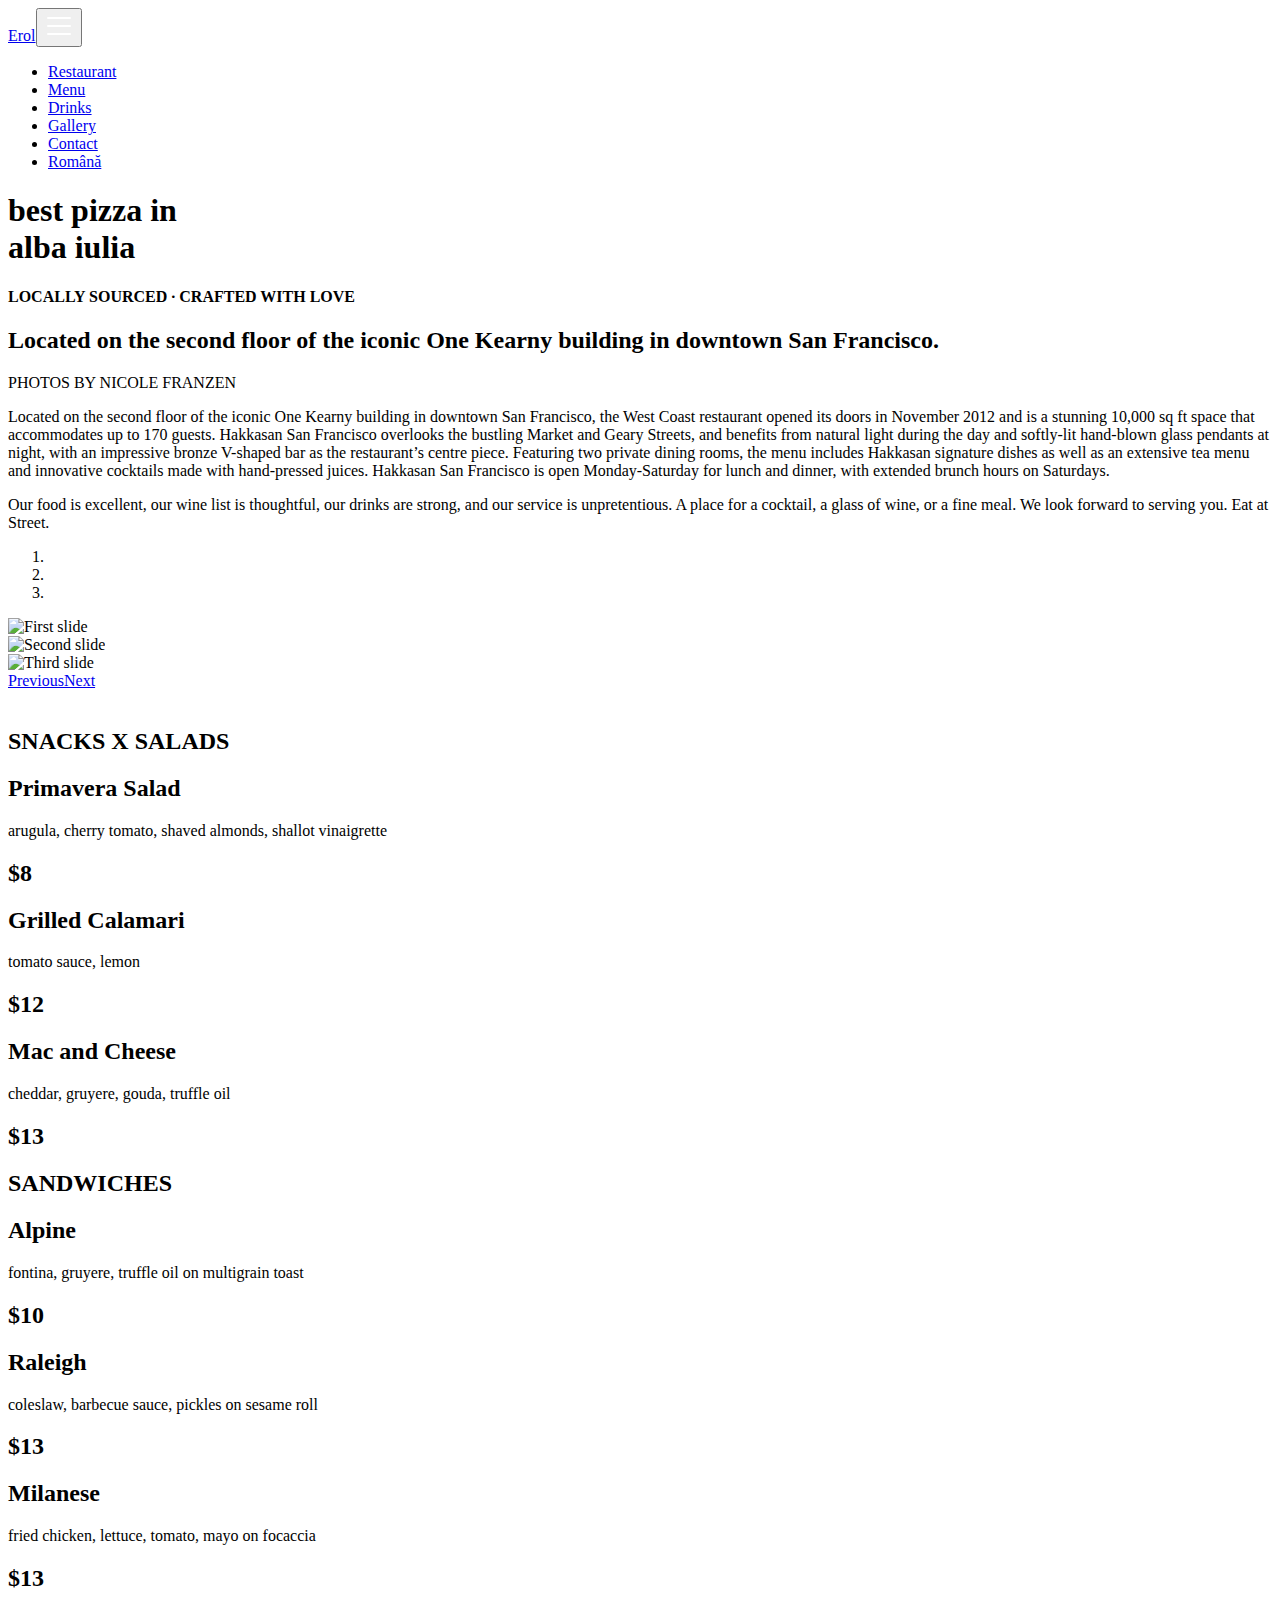
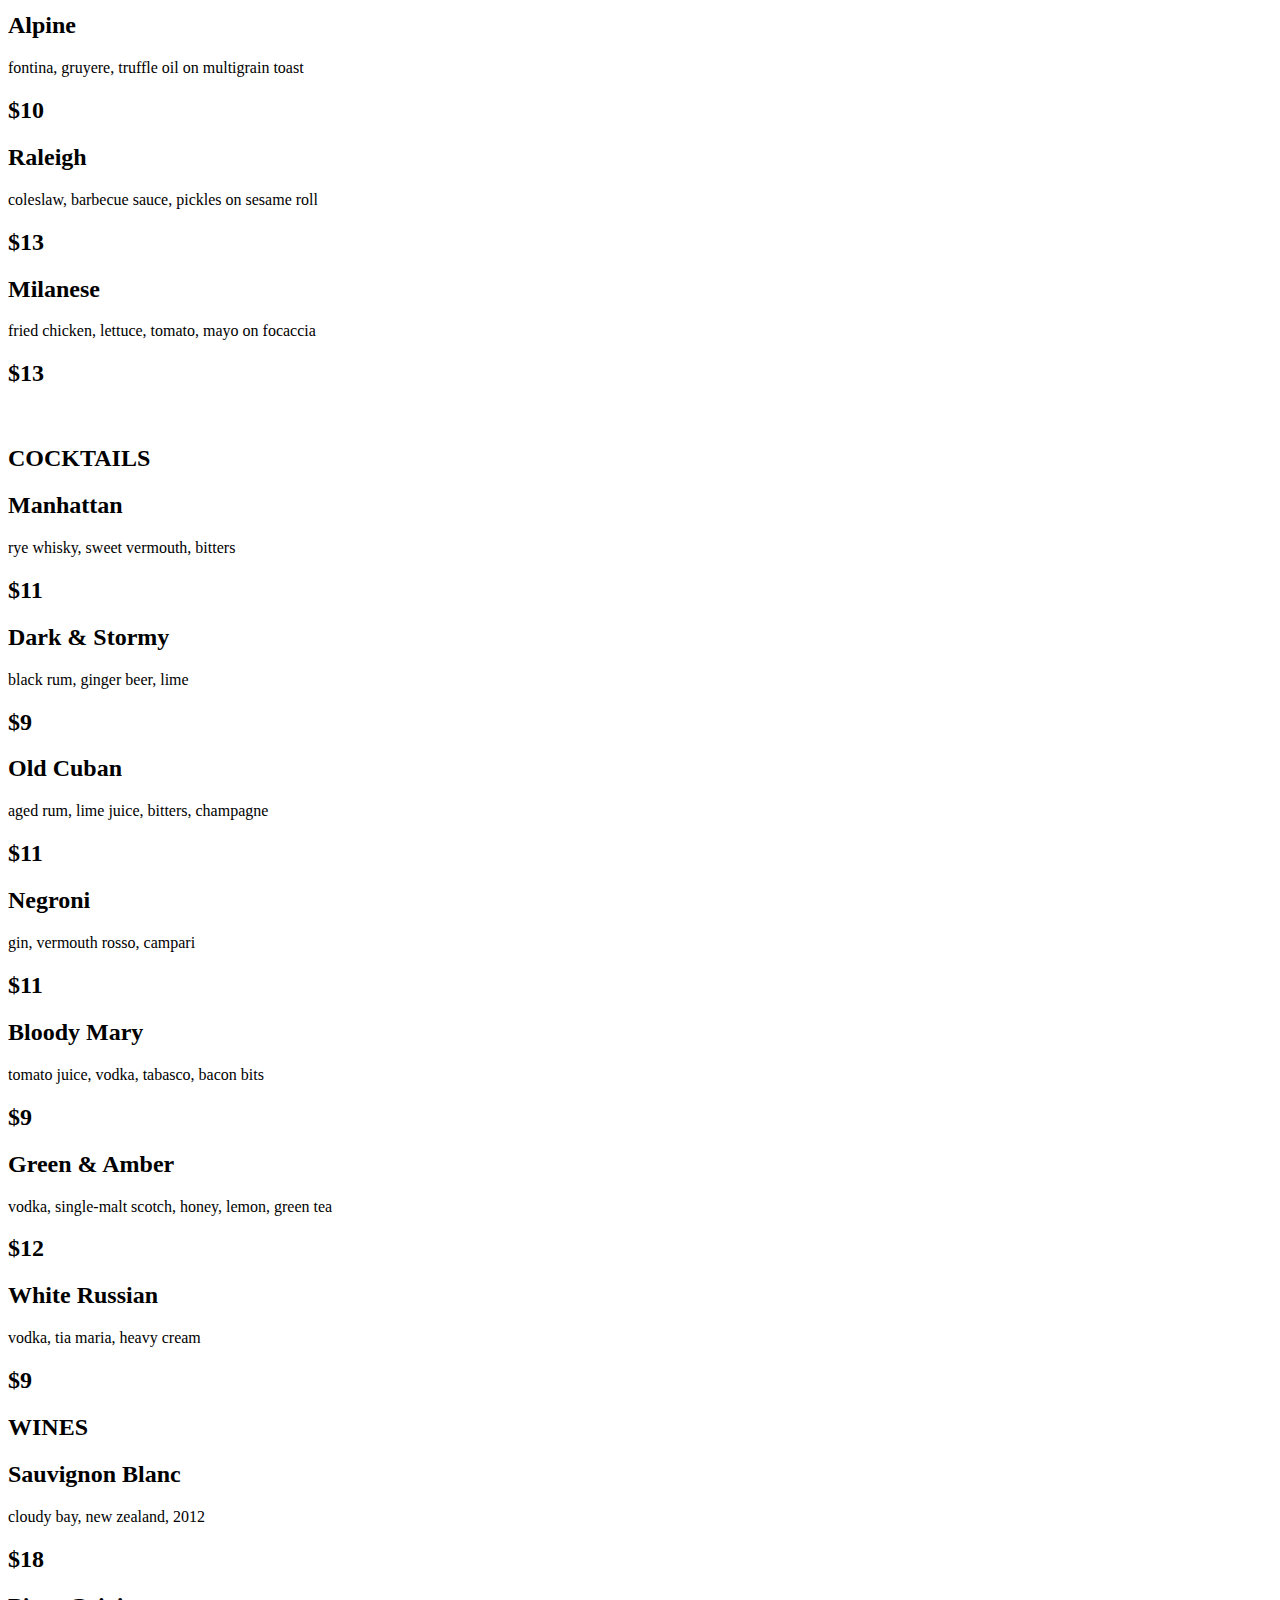
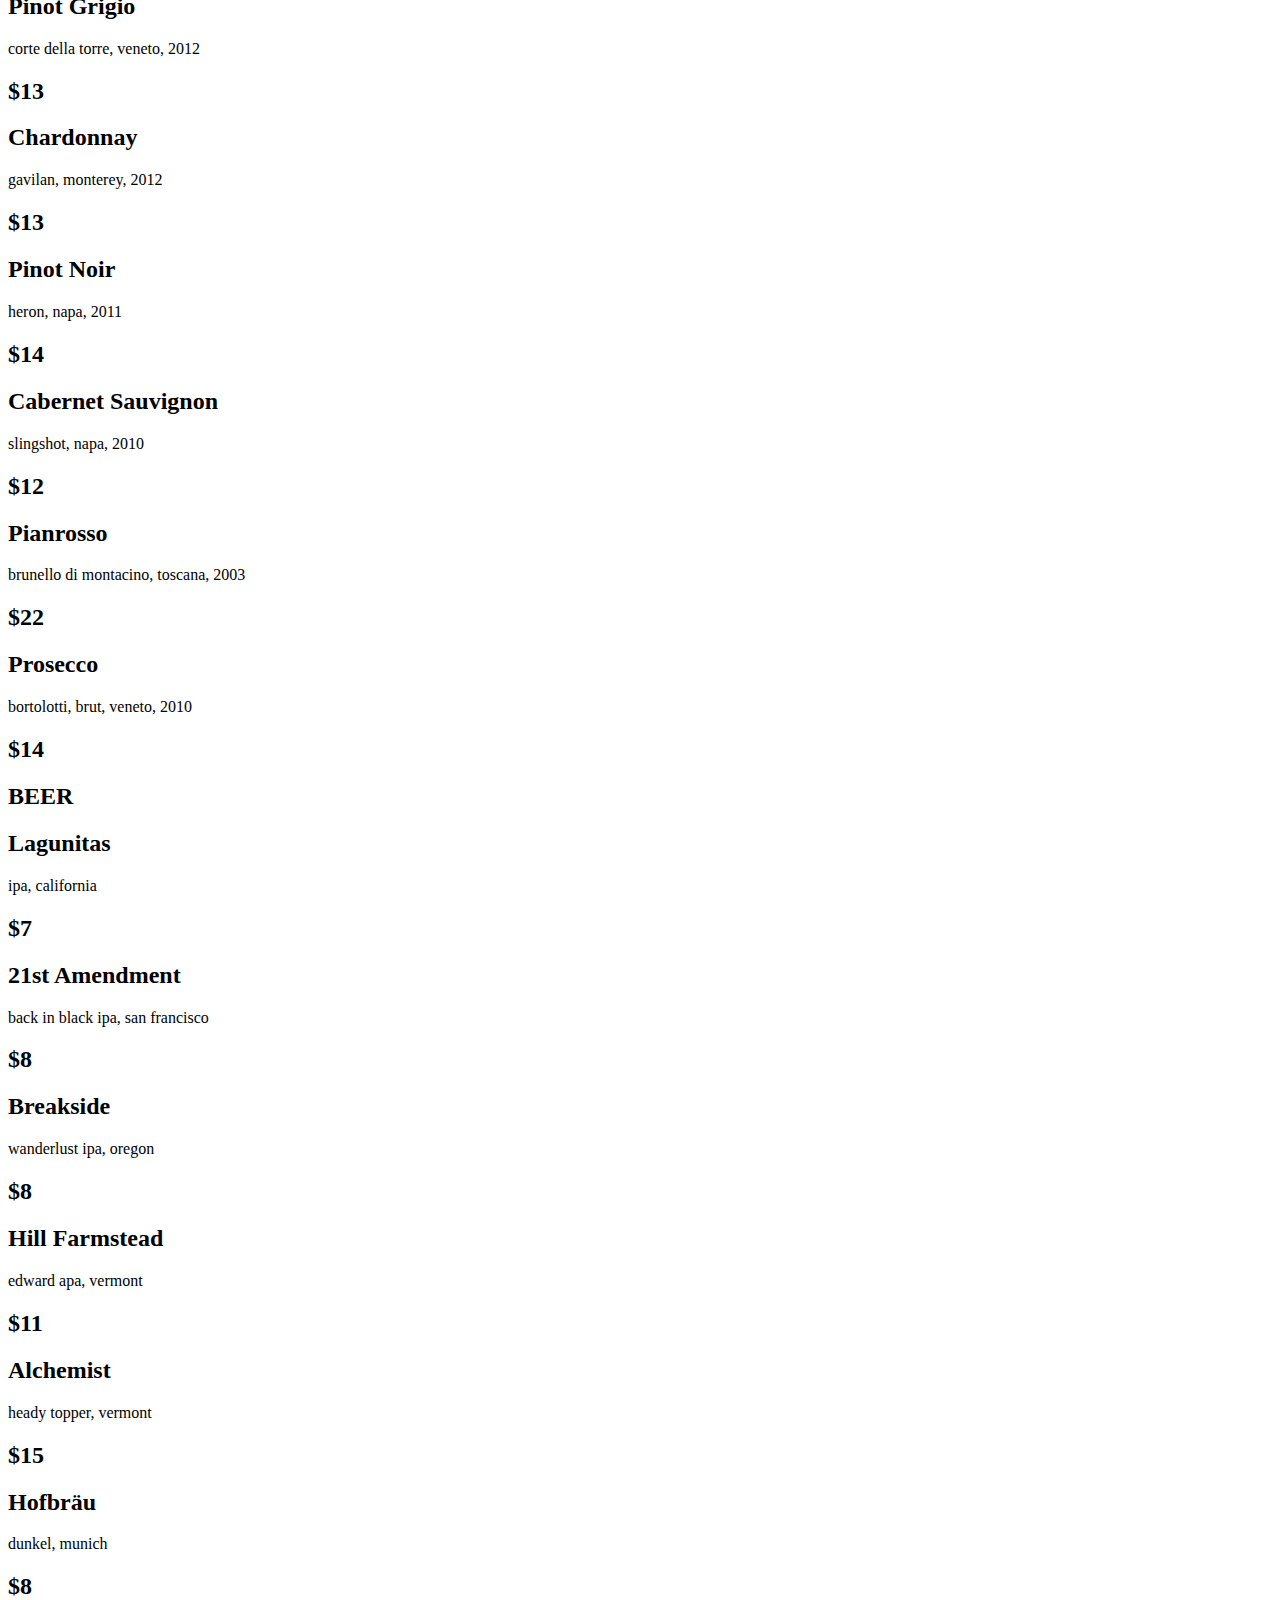
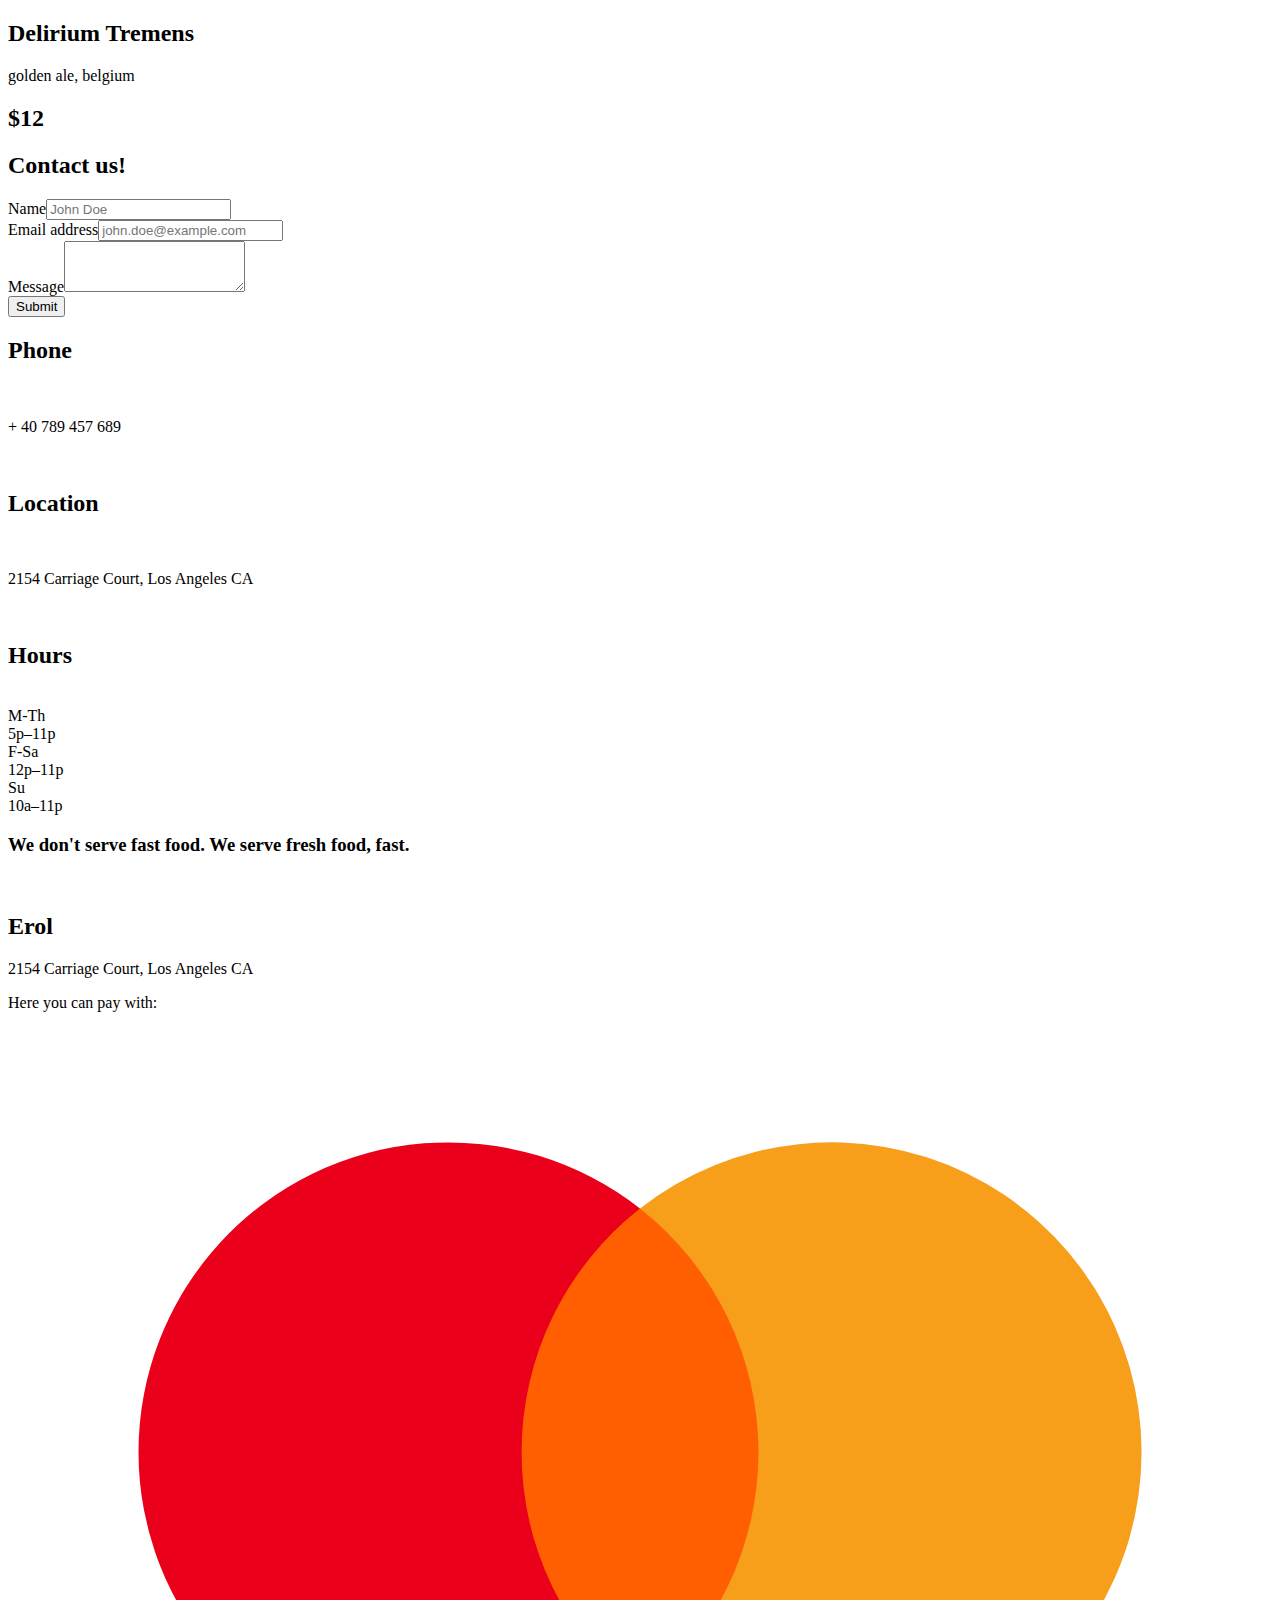
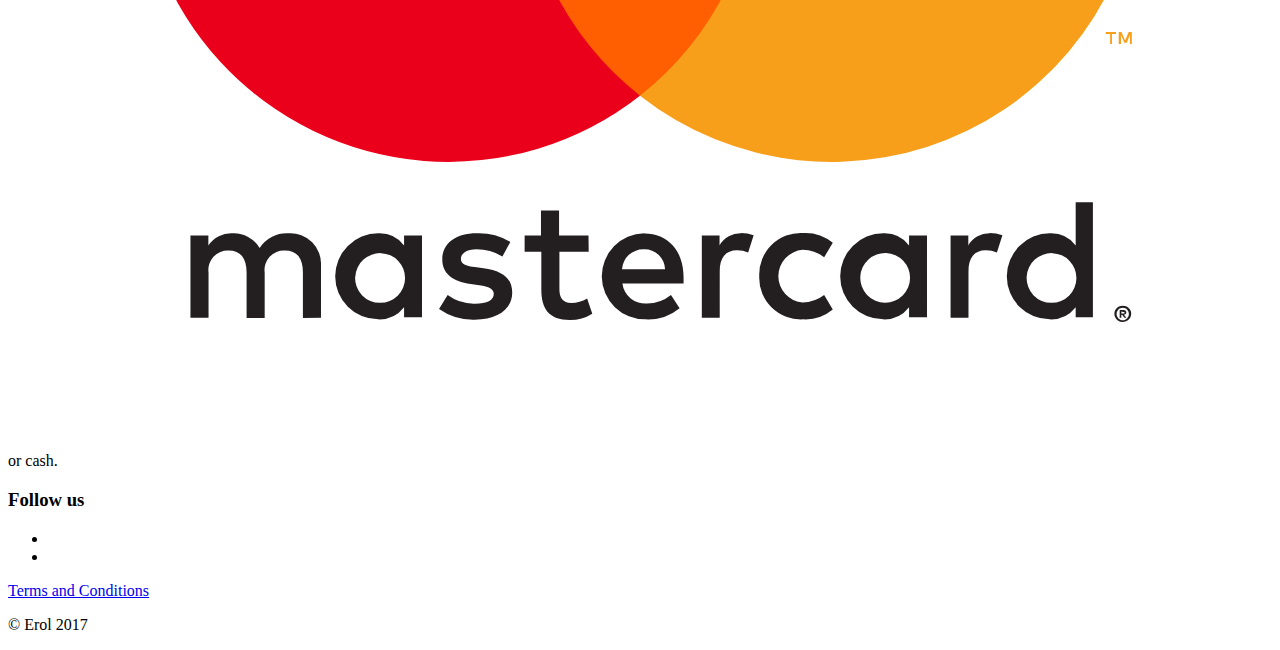
==== commit 8fe69941: "changing css" ====
--- a/index.html
+++ b/index.html
@@ -1,19 +1 @@
-<!DOCTYPE html><html lang=en><head><meta charset=utf-8><meta http-equiv=X-UA-Compatible content="IE=edge,chrome=1"><meta name=viewport content="width=device-width, initial-scale=1.0"><meta name=apple-mobile-web-app-capable content=yes><meta name=apple-mobile-web-app-status-bar-style content=black><meta name=apple-mobile-web-app-title content=Erol><meta name=google-site-verification content=UA-106658785-2 /><meta name="author" content=" <me@danielturus.us>"><meta name=distribution content=global><meta name=language content=english><meta name=google value=notranslate /><meta name=description content="dsad das asda dsadsa dsadas dasd sda"><title> Erol </title><meta property="og:title" content=Erol /><meta property="og:type" content=website /><meta property="og:image" content="/assets/img/logo/drinks.png"/><meta property="og:url" content="https://projects.danielturus.us/restaurant1/"/><meta property="og:description" content="Best pizza in Romania. Locally sourced. Crafted with love."/><link rel=apple-touch-icon sizes=180x180 href="/assets/img/favicons/apple-touch-icon.png"><link rel=icon type="image/png" sizes=32x32 href="/assets/img/favicons/favicon-32x32.png"><link rel=icon type="image/png" sizes=194x194 href="/assets/img/favicons/favicon-194x194.png"><link rel=icon type="image/png" sizes=192x192 href="/assets/img/favicons/android-chrome-192x192.png"><link rel=icon type="image/png" sizes=16x16 href="/assets/img/favicons/favicon-16x16.png"><link rel=manifest href="/assets/img/favicons/manifest.json"><link rel=mask-icon href="/assets/img/favicons/safari-pinned-tab.svg" color="#5bbad5"><link rel="shortcut icon" href="/assets/img/favicons/favicon.ico"><meta name=msapplication-config content="/assets/img/favicons/browserconfig.xml"><meta name=theme-color content="#ffffff"><title></title><style type="text/css">@import url("https://fonts.googleapis.com/css?family=Raleway:400,700,800");.secondary-text{color:rgba(255,255,255,0.9)}:root{--blue:#007bff;--indigo:#6610f2;--purple:#6f42c1;--pink:#e83e8c;--red:#dc3545;--orange:#fd7e14;--yellow:#ffc107;--green:#28a745;--teal:#20c997;--cyan:#17a2b8;--white:#fff;--gray:#868e96;--gray-dark:#343a40;--primary:#20c997;--secondary:#868e96;--success:#28a745;--info:#17a2b8;--warning:#ffc107;--danger:#dc3545;--light:#f8f9fa;--dark:#343a40;--breakpoint-xs:0;--breakpoint-sm:576px;--breakpoint-md:768px;--breakpoint-lg:992px;--breakpoint-xl:1300px;--font-family-sans-serif:-apple-system,BlinkMacSystemFont,"Segoe UI",Roboto,"Helvetica Neue",Arial,sans-serif,"Apple Color Emoji","Segoe UI Emoji","Segoe UI Symbol";--font-family-monospace:"SFMono-Regular",Menlo,Monaco,Consolas,"Liberation Mono","Courier New",monospace}@media print{*,*::before,*::after{text-shadow:none!important;box-shadow:none!important}a,a:visited{text-decoration:underline}abbr[title]::after{content:" (" attr(title) ")"}pre{white-space:pre-wrap!important}pre,blockquote{border:1px solid #999;page-break-inside:avoid}thead{display:table-header-group}tr,img{page-break-inside:avoid}p,h2,h3{orphans:3;widows:3}h2,h3{page-break-after:avoid}.navbar{display:none}.badge{border:1px solid #000}.table{border-collapse:collapse!important}.table td,.table th{background-color:#fff!important}.table-bordered th,.table-bordered td{border:1px solid #ddd!important}}*,*::before,*::after{box-sizing:border-box}html{font-family:sans-serif;line-height:1.15;-webkit-text-size-adjust:100%;-ms-text-size-adjust:100%;-ms-overflow-style:scrollbar;-webkit-tap-highlight-color:transparent}@-ms-viewport{width:device-width}article,aside,dialog,figcaption,figure,footer,header,hgroup,main,nav,section{display:block}body{margin:0;font-family:-apple-system,BlinkMacSystemFont,"Segoe UI",Roboto,"Helvetica Neue",Arial,sans-serif,"Apple Color Emoji","Segoe UI Emoji","Segoe UI Symbol";font-size:1rem;font-weight:400;line-height:1.5;color:rgba(0,0,0,0.75);text-align:left;background-color:#fff}[tabindex="-1"]:focus{outline:none!important}hr{box-sizing:content-box;height:0;overflow:visible}h1,h2,h3,h4,h5,h6{margin-top:0;margin-bottom:.5rem}p{margin-top:0;margin-bottom:1rem}abbr[title],abbr[data-original-title]{text-decoration:underline;text-decoration:underline dotted;cursor:help;border-bottom:0}address{margin-bottom:1rem;font-style:normal;line-height:inherit}ol,ul,dl{margin-top:0;margin-bottom:1rem}ol ol,ul ul,ol ul,ul ol{margin-bottom:0}dt{font-weight:700}dd{margin-bottom:.5rem;margin-left:0}blockquote{margin:0 0 1rem}dfn{font-style:italic}b,strong{font-weight:bolder}small{font-size:80%}sub,sup{position:relative;font-size:75%;line-height:0;vertical-align:baseline}sub{bottom:-.25em}sup{top:-.5em}a{color:#868e96;text-decoration:none;background-color:transparent;-webkit-text-decoration-skip:objects}a:hover{color:#60686f;text-decoration:none}a:not([href]):not([tabindex]){color:inherit;text-decoration:none}a:not([href]):not([tabindex]):focus,a:not([href]):not([tabindex]):hover{color:inherit;text-decoration:none}a:not([href]):not([tabindex]):focus{outline:0}pre,code,kbd,samp{font-family:monospace,monospace;font-size:1em}pre{margin-top:0;margin-bottom:1rem;overflow:auto;-ms-overflow-style:scrollbar}figure{margin:0 0 1rem}img{vertical-align:middle;border-style:none}svg:not(:root){overflow:hidden}a,area,button,[role="button"],input:not([type="range"]),label,select,summary,textarea{touch-action:manipulation}table{border-collapse:collapse}caption{padding-top:.75rem;padding-bottom:.75rem;color:#868e96;text-align:left;caption-side:bottom}th{text-align:inherit}label{display:inline-block;margin-bottom:.5rem}button{border-radius:0}button:focus{outline:1px dotted;outline:5px auto -webkit-focus-ring-color}input,button,select,optgroup,textarea{margin:0;font-family:inherit;font-size:inherit;line-height:inherit}button,input{overflow:visible}button,select{text-transform:none}button,html [type="button"],[type="reset"],[type="submit"]{-webkit-appearance:button}button::-moz-focus-inner,[type="button"]::-moz-focus-inner,[type="reset"]::-moz-focus-inner,[type="submit"]::-moz-focus-inner{padding:0;border-style:none}input[type="radio"],input[type="checkbox"]{box-sizing:border-box;padding:0}input[type="date"],input[type="time"],input[type="datetime-local"],input[type="month"]{-webkit-appearance:listbox}
-textarea{overflow:auto;resize:vertical}fieldset{min-width:0;padding:0;margin:0;border:0}legend{display:block;width:100%;max-width:100%;padding:0;margin-bottom:.5rem;font-size:1.5rem;line-height:inherit;color:inherit;white-space:normal}progress{vertical-align:baseline}[type="number"]::-webkit-inner-spin-button,[type="number"]::-webkit-outer-spin-button{height:auto}[type="search"]{outline-offset:-2px;-webkit-appearance:none}[type="search"]::-webkit-search-cancel-button,[type="search"]::-webkit-search-decoration{-webkit-appearance:none}::-webkit-file-upload-button{font:inherit;-webkit-appearance:button}output{display:inline-block}summary{display:list-item}template{display:none}[hidden]{display:none!important}h1,h2,h3,h4,h5,h6,.h1,.h2,.h3,.h4,.h5,.h6{margin-bottom:.5rem;font-family:inherit;font-weight:500;line-height:1.2;color:inherit}h1,.h1{font-size:2.5rem}h2,.h2{font-size:2rem}h3,.h3{font-size:1.75rem}h4,.h4{font-size:1.5rem}h5,.h5{font-size:1.25rem}h6,.h6{font-size:1rem}.lead{font-size:1.25rem;font-weight:300}.display-1{font-size:6rem;font-weight:300;line-height:1.2}.display-2{font-size:5.5rem;font-weight:300;line-height:1.2}.display-3{font-size:4.5rem;font-weight:300;line-height:1.2}.display-4{font-size:3.5rem;font-weight:300;line-height:1.2}hr{margin-top:1rem;margin-bottom:1rem;border:0;border-top:1px solid rgba(0,0,0,0.1)}small,.small{font-size:80%;font-weight:400}mark,.mark{padding:.2em;background-color:#fcf8e3}.list-unstyled{padding-left:0;list-style:none}.list-inline{padding-left:0;list-style:none}.list-inline-item{display:inline-block}.list-inline-item:not(:last-child){margin-right:5px}.initialism{font-size:90%;text-transform:uppercase}.blockquote{margin-bottom:1rem;font-size:1.25rem}.blockquote-footer{display:block;font-size:80%;color:#868e96}.blockquote-footer::before{content:"\2014 \00A0"}.img-fluid{max-width:100%;height:auto}.img-thumbnail{padding:.25rem;background-color:#fff;border:1px solid #ddd;border-radius:1rem;transition:all .2s ease-in-out;max-width:100%;height:auto}.figure{display:inline-block}.figure-img{margin-bottom:.5rem;line-height:1}.figure-caption{font-size:90%;color:#868e96}.container{width:100%;padding-right:15px;padding-left:15px;margin-right:auto;margin-left:auto}@media(min-width:576px){.container{max-width:540px}}@media(min-width:768px){.container{max-width:720px}}@media(min-width:992px){.container{max-width:960px}}@media(min-width:1300px){.container{max-width:1300px}}.container-fluid{width:100%;padding-right:15px;padding-left:15px;margin-right:auto;margin-left:auto}.row{display:flex;flex-wrap:wrap;margin-right:-15px;margin-left:-15px}.no-gutters{margin-right:0;margin-left:0}.no-gutters>.col,.no-gutters>[class*="col-"]{padding-right:0;padding-left:0}.col-1,.col-2,.col-3,.col-4,.col-5,.col-6,.col-7,.col-8,.col-9,.col-10,.col-11,.col-12,.col,.col-auto,.col-sm-1,.col-sm-2,.col-sm-3,.col-sm-4,.col-sm-5,.col-sm-6,.col-sm-7,.col-sm-8,.col-sm-9,.col-sm-10,.col-sm-11,.col-sm-12,.col-sm,.col-sm-auto,.col-md-1,.col-md-2,.col-md-3,.col-md-4,.col-md-5,.col-md-6,.col-md-7,.col-md-8,.col-md-9,.col-md-10,.col-md-11,.col-md-12,.col-md,.col-md-auto,.col-lg-1,.col-lg-2,.col-lg-3,.col-lg-4,.col-lg-5,.col-lg-6,.col-lg-7,.col-lg-8,.col-lg-9,.col-lg-10,.col-lg-11,.col-lg-12,.col-lg,.col-lg-auto,.col-xl-1,.col-xl-2,.col-xl-3,.col-xl-4,.col-xl-5,.col-xl-6,.col-xl-7,.col-xl-8,.col-xl-9,.col-xl-10,.col-xl-11,.col-xl-12,.col-xl,.col-xl-auto{position:relative;width:100%;min-height:1px;padding-right:15px;padding-left:15px}.col{flex-basis:0;flex-grow:1;max-width:100%}.col-auto{flex:0 0 auto;width:auto;max-width:none}.col-1{flex:0 0 8.3333333333%;max-width:8.3333333333%}.col-2{flex:0 0 16.6666666667%;max-width:16.6666666667%}.col-3{flex:0 0 25%;max-width:25%}.col-4{flex:0 0 33.3333333333%;max-width:33.3333333333%}.col-5{flex:0 0 41.6666666667%;max-width:41.6666666667%}.col-6{flex:0 0 50%;max-width:50%}.col-7{flex:0 0 58.3333333333%;max-width:58.3333333333%}.col-8{flex:0 0 66.6666666667%;max-width:66.6666666667%}.col-9{flex:0 0 75%;max-width:75%}.col-10{flex:0 0 83.3333333333%;max-width:83.3333333333%}.col-11{flex:0 0 91.6666666667%;max-width:91.6666666667%}.col-12{flex:0 0 100%;max-width:100%}.order-first{order:-1}.order-1{order:1}.order-2{order:2}.order-3{order:3}.order-4{order:4}.order-5{order:5}.order-6{order:6}.order-7{order:7}.order-8{order:8}.order-9{order:9}.order-10{order:10}.order-11{order:11}.order-12{order:12}.offset-1{margin-left:8.3333333333%}.offset-2{margin-left:16.6666666667%}.offset-3{margin-left:25%}.offset-4{margin-left:33.3333333333%}.offset-5{margin-left:41.6666666667%}.offset-6{margin-left:50%}.offset-7{margin-left:58.3333333333%}.offset-8{margin-left:66.6666666667%}.offset-9{margin-left:75%}.offset-10{margin-left:83.3333333333%}.offset-11{margin-left:91.6666666667%}@media(min-width:576px){.col-sm{flex-basis:0;flex-grow:1;max-width:100%}
-.col-sm-auto{flex:0 0 auto;width:auto;max-width:none}.col-sm-1{flex:0 0 8.3333333333%;max-width:8.3333333333%}.col-sm-2{flex:0 0 16.6666666667%;max-width:16.6666666667%}.col-sm-3{flex:0 0 25%;max-width:25%}.col-sm-4{flex:0 0 33.3333333333%;max-width:33.3333333333%}.col-sm-5{flex:0 0 41.6666666667%;max-width:41.6666666667%}.col-sm-6{flex:0 0 50%;max-width:50%}.col-sm-7{flex:0 0 58.3333333333%;max-width:58.3333333333%}.col-sm-8{flex:0 0 66.6666666667%;max-width:66.6666666667%}.col-sm-9{flex:0 0 75%;max-width:75%}.col-sm-10{flex:0 0 83.3333333333%;max-width:83.3333333333%}.col-sm-11{flex:0 0 91.6666666667%;max-width:91.6666666667%}.col-sm-12{flex:0 0 100%;max-width:100%}.order-sm-first{order:-1}.order-sm-1{order:1}.order-sm-2{order:2}.order-sm-3{order:3}.order-sm-4{order:4}.order-sm-5{order:5}.order-sm-6{order:6}.order-sm-7{order:7}.order-sm-8{order:8}.order-sm-9{order:9}.order-sm-10{order:10}.order-sm-11{order:11}.order-sm-12{order:12}.offset-sm-0{margin-left:0}.offset-sm-1{margin-left:8.3333333333%}.offset-sm-2{margin-left:16.6666666667%}.offset-sm-3{margin-left:25%}.offset-sm-4{margin-left:33.3333333333%}.offset-sm-5{margin-left:41.6666666667%}.offset-sm-6{margin-left:50%}.offset-sm-7{margin-left:58.3333333333%}.offset-sm-8{margin-left:66.6666666667%}.offset-sm-9{margin-left:75%}.offset-sm-10{margin-left:83.3333333333%}.offset-sm-11{margin-left:91.6666666667%}}@media(min-width:768px){.col-md{flex-basis:0;flex-grow:1;max-width:100%}.col-md-auto{flex:0 0 auto;width:auto;max-width:none}.col-md-1{flex:0 0 8.3333333333%;max-width:8.3333333333%}.col-md-2{flex:0 0 16.6666666667%;max-width:16.6666666667%}.col-md-3{flex:0 0 25%;max-width:25%}.col-md-4{flex:0 0 33.3333333333%;max-width:33.3333333333%}.col-md-5{flex:0 0 41.6666666667%;max-width:41.6666666667%}.col-md-6{flex:0 0 50%;max-width:50%}.col-md-7{flex:0 0 58.3333333333%;max-width:58.3333333333%}.col-md-8{flex:0 0 66.6666666667%;max-width:66.6666666667%}.col-md-9{flex:0 0 75%;max-width:75%}.col-md-10{flex:0 0 83.3333333333%;max-width:83.3333333333%}.col-md-11{flex:0 0 91.6666666667%;max-width:91.6666666667%}.col-md-12{flex:0 0 100%;max-width:100%}.order-md-first{order:-1}.order-md-1{order:1}.order-md-2{order:2}.order-md-3{order:3}.order-md-4{order:4}.order-md-5{order:5}.order-md-6{order:6}.order-md-7{order:7}.order-md-8{order:8}.order-md-9{order:9}.order-md-10{order:10}.order-md-11{order:11}.order-md-12{order:12}.offset-md-0{margin-left:0}.offset-md-1{margin-left:8.3333333333%}.offset-md-2{margin-left:16.6666666667%}.offset-md-3{margin-left:25%}.offset-md-4{margin-left:33.3333333333%}.offset-md-5{margin-left:41.6666666667%}.offset-md-6{margin-left:50%}.offset-md-7{margin-left:58.3333333333%}.offset-md-8{margin-left:66.6666666667%}.offset-md-9{margin-left:75%}.offset-md-10{margin-left:83.3333333333%}.offset-md-11{margin-left:91.6666666667%}}@media(min-width:992px){.col-lg{flex-basis:0;flex-grow:1;max-width:100%}.col-lg-auto{flex:0 0 auto;width:auto;max-width:none}.col-lg-1{flex:0 0 8.3333333333%;max-width:8.3333333333%}.col-lg-2{flex:0 0 16.6666666667%;max-width:16.6666666667%}.col-lg-3{flex:0 0 25%;max-width:25%}.col-lg-4{flex:0 0 33.3333333333%;max-width:33.3333333333%}.col-lg-5{flex:0 0 41.6666666667%;max-width:41.6666666667%}.col-lg-6{flex:0 0 50%;max-width:50%}.col-lg-7{flex:0 0 58.3333333333%;max-width:58.3333333333%}.col-lg-8{flex:0 0 66.6666666667%;max-width:66.6666666667%}.col-lg-9{flex:0 0 75%;max-width:75%}.col-lg-10{flex:0 0 83.3333333333%;max-width:83.3333333333%}.col-lg-11{flex:0 0 91.6666666667%;max-width:91.6666666667%}.col-lg-12{flex:0 0 100%;max-width:100%}.order-lg-first{order:-1}.order-lg-1{order:1}.order-lg-2{order:2}.order-lg-3{order:3}.order-lg-4{order:4}.order-lg-5{order:5}.order-lg-6{order:6}.order-lg-7{order:7}.order-lg-8{order:8}.order-lg-9{order:9}.order-lg-10{order:10}.order-lg-11{order:11}.order-lg-12{order:12}.offset-lg-0{margin-left:0}.offset-lg-1{margin-left:8.3333333333%}.offset-lg-2{margin-left:16.6666666667%}.offset-lg-3{margin-left:25%}.offset-lg-4{margin-left:33.3333333333%}.offset-lg-5{margin-left:41.6666666667%}.offset-lg-6{margin-left:50%}.offset-lg-7{margin-left:58.3333333333%}.offset-lg-8{margin-left:66.6666666667%}.offset-lg-9{margin-left:75%}.offset-lg-10{margin-left:83.3333333333%}.offset-lg-11{margin-left:91.6666666667%}}@media(min-width:1300px){.col-xl{flex-basis:0;flex-grow:1;max-width:100%}.col-xl-auto{flex:0 0 auto;width:auto;max-width:none}.col-xl-1{flex:0 0 8.3333333333%;max-width:8.3333333333%}.col-xl-2{flex:0 0 16.6666666667%;max-width:16.6666666667%}.col-xl-3{flex:0 0 25%;max-width:25%}.col-xl-4{flex:0 0 33.3333333333%;max-width:33.3333333333%}.col-xl-5{flex:0 0 41.6666666667%;max-width:41.6666666667%}.col-xl-6{flex:0 0 50%;max-width:50%}.col-xl-7{flex:0 0 58.3333333333%;max-width:58.3333333333%}.col-xl-8{flex:0 0 66.6666666667%;max-width:66.6666666667%}.col-xl-9{flex:0 0 75%;max-width:75%}.col-xl-10{flex:0 0 83.3333333333%;max-width:83.3333333333%}.col-xl-11{flex:0 0 91.6666666667%;max-width:91.6666666667%}
-.col-xl-12{flex:0 0 100%;max-width:100%}.order-xl-first{order:-1}.order-xl-1{order:1}.order-xl-2{order:2}.order-xl-3{order:3}.order-xl-4{order:4}.order-xl-5{order:5}.order-xl-6{order:6}.order-xl-7{order:7}.order-xl-8{order:8}.order-xl-9{order:9}.order-xl-10{order:10}.order-xl-11{order:11}.order-xl-12{order:12}.offset-xl-0{margin-left:0}.offset-xl-1{margin-left:8.3333333333%}.offset-xl-2{margin-left:16.6666666667%}.offset-xl-3{margin-left:25%}.offset-xl-4{margin-left:33.3333333333%}.offset-xl-5{margin-left:41.6666666667%}.offset-xl-6{margin-left:50%}.offset-xl-7{margin-left:58.3333333333%}.offset-xl-8{margin-left:66.6666666667%}.offset-xl-9{margin-left:75%}.offset-xl-10{margin-left:83.3333333333%}.offset-xl-11{margin-left:91.6666666667%}}.form-control{display:block;width:100%;padding:.375rem .75rem;font-size:1rem;line-height:1.5;color:#495057;background-color:#fff;background-image:none;background-clip:padding-box;border:1px solid #ced4da;border-radius:1rem;transition:border-color ease-in-out .15s,box-shadow ease-in-out .15s}.form-control::-ms-expand{background-color:transparent;border:0}.form-control:focus{color:#495057;background-color:#fff;border-color:#7eeaca;outline:0;box-shadow:0 0 0 .2rem rgba(32,201,151,0.25)}.form-control::placeholder{color:#868e96;opacity:1}.form-control:disabled,.form-control[readonly]{background-color:#e9ecef;opacity:1}select.form-control:not([size]):not([multiple]){height:calc(2.25rem+2px)}select.form-control:focus::-ms-value{color:#495057;background-color:#fff}.form-control-file,.form-control-range{display:block}.col-form-label{padding-top:calc(.375rem+1px);padding-bottom:calc(.375rem+1px);margin-bottom:0;line-height:1.5}.col-form-label-lg{padding-top:calc(.5rem+1px);padding-bottom:calc(.5rem+1px);font-size:1.25rem;line-height:1.5}.col-form-label-sm{padding-top:calc(.25rem+1px);padding-bottom:calc(.25rem+1px);font-size:.875rem;line-height:1.5}.col-form-legend{padding-top:.375rem;padding-bottom:.375rem;margin-bottom:0;font-size:1rem}.form-control-plaintext{padding-top:.375rem;padding-bottom:.375rem;margin-bottom:0;line-height:1.5;background-color:transparent;border:solid transparent;border-width:1px 0}.form-control-plaintext.form-control-sm,.input-group-sm>.form-control-plaintext.form-control,.input-group-sm>.form-control-plaintext.input-group-addon,.input-group-sm>.input-group-btn>.form-control-plaintext.btn,.form-control-plaintext.form-control-lg,.input-group-lg>.form-control-plaintext.form-control,.input-group-lg>.form-control-plaintext.input-group-addon,.input-group-lg>.input-group-btn>.form-control-plaintext.btn{padding-right:0;padding-left:0}.form-control-sm,.input-group-sm>.form-control,.input-group-sm>.input-group-addon,.input-group-sm>.input-group-btn>.btn{padding:.25rem .5rem;font-size:.875rem;line-height:1.5;border-radius:.2rem}select.form-control-sm:not([size]):not([multiple]),.input-group-sm>select.form-control:not([size]):not([multiple]),.input-group-sm>select.input-group-addon:not([size]):not([multiple]),.input-group-sm>.input-group-btn>select.btn:not([size]):not([multiple]){height:calc(1.8125rem+2px)}.form-control-lg,.input-group-lg>.form-control,.input-group-lg>.input-group-addon,.input-group-lg>.input-group-btn>.btn{padding:.5rem 1rem;font-size:1.25rem;line-height:1.5;border-radius:.3rem}select.form-control-lg:not([size]):not([multiple]),.input-group-lg>select.form-control:not([size]):not([multiple]),.input-group-lg>select.input-group-addon:not([size]):not([multiple]),.input-group-lg>.input-group-btn>select.btn:not([size]):not([multiple]){height:calc(2.875rem+2px)}.form-group{margin-bottom:1rem}.form-text{display:block;margin-top:.25rem}.form-row{display:flex;flex-wrap:wrap;margin-right:-5px;margin-left:-5px}.form-row>.col,.form-row>[class*="col-"]{padding-right:5px;padding-left:5px}.form-check{position:relative;display:block;margin-bottom:.5rem}.form-check.disabled .form-check-label{color:#868e96}.form-check-label{padding-left:1.25rem;margin-bottom:0}.form-check-input{position:absolute;margin-top:.25rem;margin-left:-1.25rem}.form-check-inline{display:inline-block;margin-right:.75rem}.form-check-inline .form-check-label{vertical-align:middle}.valid-feedback{display:none;margin-top:.25rem;font-size:.875rem;color:#28a745}.valid-tooltip{position:absolute;top:100%;z-index:5;display:none;width:250px;padding:.5rem;margin-top:.1rem;font-size:.875rem;line-height:1;color:#fff;background-color:rgba(40,167,69,0.8);border-radius:.2rem}.was-validated .form-control:valid,.form-control.is-valid,.was-validated .custom-select:valid,.custom-select.is-valid{border-color:#28a745}.was-validated .form-control:valid:focus,.form-control.is-valid:focus,.was-validated .custom-select:valid:focus,.custom-select.is-valid:focus{box-shadow:0 0 0 .2rem rgba(40,167,69,0.25)}.was-validated .form-control:valid ~ .valid-feedback,.was-validated .form-control:valid ~ .valid-tooltip,.form-control.is-valid ~ .valid-feedback,.form-control.is-valid ~ .valid-tooltip,.was-validated .custom-select:valid ~ .valid-feedback,.was-validated .custom-select:valid ~ .valid-tooltip,.custom-select.is-valid ~ .valid-feedback,.custom-select.is-valid ~ .valid-tooltip{display:block}
-.was-validated .form-check-input:valid+.form-check-label,.form-check-input.is-valid+.form-check-label{color:#28a745}.was-validated .custom-control-input:valid ~ .custom-control-indicator,.custom-control-input.is-valid ~ .custom-control-indicator{background-color:rgba(40,167,69,0.25)}.was-validated .custom-control-input:valid ~ .custom-control-description,.custom-control-input.is-valid ~ .custom-control-description{color:#28a745}.was-validated .custom-file-input:valid ~ .custom-file-control,.custom-file-input.is-valid ~ .custom-file-control{border-color:#28a745}.was-validated .custom-file-input:valid ~ .custom-file-control::before,.custom-file-input.is-valid ~ .custom-file-control::before{border-color:inherit}.was-validated .custom-file-input:valid:focus,.custom-file-input.is-valid:focus{box-shadow:0 0 0 .2rem rgba(40,167,69,0.25)}.invalid-feedback{display:none;margin-top:.25rem;font-size:.875rem;color:#dc3545}.invalid-tooltip{position:absolute;top:100%;z-index:5;display:none;width:250px;padding:.5rem;margin-top:.1rem;font-size:.875rem;line-height:1;color:#fff;background-color:rgba(220,53,69,0.8);border-radius:.2rem}.was-validated .form-control:invalid,.form-control.is-invalid,.was-validated .custom-select:invalid,.custom-select.is-invalid{border-color:#dc3545}.was-validated .form-control:invalid:focus,.form-control.is-invalid:focus,.was-validated .custom-select:invalid:focus,.custom-select.is-invalid:focus{box-shadow:0 0 0 .2rem rgba(220,53,69,0.25)}.was-validated .form-control:invalid ~ .invalid-feedback,.was-validated .form-control:invalid ~ .invalid-tooltip,.form-control.is-invalid ~ .invalid-feedback,.form-control.is-invalid ~ .invalid-tooltip,.was-validated .custom-select:invalid ~ .invalid-feedback,.was-validated .custom-select:invalid ~ .invalid-tooltip,.custom-select.is-invalid ~ .invalid-feedback,.custom-select.is-invalid ~ .invalid-tooltip{display:block}.was-validated .form-check-input:invalid+.form-check-label,.form-check-input.is-invalid+.form-check-label{color:#dc3545}.was-validated .custom-control-input:invalid ~ .custom-control-indicator,.custom-control-input.is-invalid ~ .custom-control-indicator{background-color:rgba(220,53,69,0.25)}.was-validated .custom-control-input:invalid ~ .custom-control-description,.custom-control-input.is-invalid ~ .custom-control-description{color:#dc3545}.was-validated .custom-file-input:invalid ~ .custom-file-control,.custom-file-input.is-invalid ~ .custom-file-control{border-color:#dc3545}.was-validated .custom-file-input:invalid ~ .custom-file-control::before,.custom-file-input.is-invalid ~ .custom-file-control::before{border-color:inherit}.was-validated .custom-file-input:invalid:focus,.custom-file-input.is-invalid:focus{box-shadow:0 0 0 .2rem rgba(220,53,69,0.25)}.form-inline{display:flex;flex-flow:row wrap;align-items:center}.form-inline .form-check{width:100%}@media(min-width:576px){.form-inline label{display:flex;align-items:center;justify-content:center;margin-bottom:0}.form-inline .form-group{display:flex;flex:0 0 auto;flex-flow:row wrap;align-items:center;margin-bottom:0}.form-inline .form-control{display:inline-block;width:auto;vertical-align:middle}.form-inline .form-control-plaintext{display:inline-block}.form-inline .input-group{width:auto}.form-inline .form-check{display:flex;align-items:center;justify-content:center;width:auto;margin-top:0;margin-bottom:0}.form-inline .form-check-label{padding-left:0}.form-inline .form-check-input{position:relative;margin-top:0;margin-right:.25rem;margin-left:0}.form-inline .custom-control{display:flex;align-items:center;justify-content:center;padding-left:0}.form-inline .custom-control-indicator{position:static;display:inline-block;margin-right:.25rem;vertical-align:text-bottom}.form-inline .has-feedback .form-control-feedback{top:0}}.btn{display:inline-block;font-weight:400;text-align:center;white-space:nowrap;vertical-align:middle;user-select:none;border:1px solid transparent;padding:.375rem .75rem;font-size:1rem;line-height:1.5;border-radius:1rem;transition:background-color .15s ease-in-out,border-color .15s ease-in-out,box-shadow .15s ease-in-out}.btn:focus,.btn:hover{text-decoration:none}.btn:focus,.btn.focus{outline:0;box-shadow:0 0 0 .2rem rgba(32,201,151,0.25)}.btn.disabled,.btn:disabled{opacity:.65}.btn:not([disabled]):not(.disabled):active,.btn:not([disabled]):not(.disabled).active{background-image:none}a.btn.disabled,fieldset[disabled] a.btn{pointer-events:none}.btn-primary{color:#fff;background-color:#20c997;border-color:#20c997}.btn-primary:hover{color:#fff;background-color:#1ba87e;border-color:#199d76}.btn-primary:focus,.btn-primary.focus{box-shadow:0 0 0 .2rem rgba(32,201,151,0.5)}.btn-primary.disabled,.btn-primary:disabled{background-color:#20c997;border-color:#20c997}.btn-primary:not([disabled]):not(.disabled):active,.btn-primary:not([disabled]):not(.disabled).active,.show>.btn-primary.dropdown-toggle{color:#fff;background-color:#199d76;border-color:#17926e;box-shadow:0 0 0 .2rem rgba(32,201,151,0.5)}
-.btn-secondary{color:#fff;background-color:#868e96;border-color:#868e96}.btn-secondary:hover{color:#fff;background-color:#727b84;border-color:#6c757d}.btn-secondary:focus,.btn-secondary.focus{box-shadow:0 0 0 .2rem rgba(134,142,150,0.5)}.btn-secondary.disabled,.btn-secondary:disabled{background-color:#868e96;border-color:#868e96}.btn-secondary:not([disabled]):not(.disabled):active,.btn-secondary:not([disabled]):not(.disabled).active,.show>.btn-secondary.dropdown-toggle{color:#fff;background-color:#6c757d;border-color:#666e76;box-shadow:0 0 0 .2rem rgba(134,142,150,0.5)}.btn-success{color:#fff;background-color:#28a745;border-color:#28a745}.btn-success:hover{color:#fff;background-color:#218838;border-color:#1e7e34}.btn-success:focus,.btn-success.focus{box-shadow:0 0 0 .2rem rgba(40,167,69,0.5)}.btn-success.disabled,.btn-success:disabled{background-color:#28a745;border-color:#28a745}.btn-success:not([disabled]):not(.disabled):active,.btn-success:not([disabled]):not(.disabled).active,.show>.btn-success.dropdown-toggle{color:#fff;background-color:#1e7e34;border-color:#1c7430;box-shadow:0 0 0 .2rem rgba(40,167,69,0.5)}.btn-info{color:#fff;background-color:#17a2b8;border-color:#17a2b8}.btn-info:hover{color:#fff;background-color:#138496;border-color:#117a8b}.btn-info:focus,.btn-info.focus{box-shadow:0 0 0 .2rem rgba(23,162,184,0.5)}.btn-info.disabled,.btn-info:disabled{background-color:#17a2b8;border-color:#17a2b8}.btn-info:not([disabled]):not(.disabled):active,.btn-info:not([disabled]):not(.disabled).active,.show>.btn-info.dropdown-toggle{color:#fff;background-color:#117a8b;border-color:#10707f;box-shadow:0 0 0 .2rem rgba(23,162,184,0.5)}.btn-warning{color:#111;background-color:#ffc107;border-color:#ffc107}.btn-warning:hover{color:#111;background-color:#e0a800;border-color:#d39e00}.btn-warning:focus,.btn-warning.focus{box-shadow:0 0 0 .2rem rgba(255,193,7,0.5)}.btn-warning.disabled,.btn-warning:disabled{background-color:#ffc107;border-color:#ffc107}.btn-warning:not([disabled]):not(.disabled):active,.btn-warning:not([disabled]):not(.disabled).active,.show>.btn-warning.dropdown-toggle{color:#111;background-color:#d39e00;border-color:#c69500;box-shadow:0 0 0 .2rem rgba(255,193,7,0.5)}.btn-danger{color:#fff;background-color:#dc3545;border-color:#dc3545}.btn-danger:hover{color:#fff;background-color:#c82333;border-color:#bd2130}.btn-danger:focus,.btn-danger.focus{box-shadow:0 0 0 .2rem rgba(220,53,69,0.5)}.btn-danger.disabled,.btn-danger:disabled{background-color:#dc3545;border-color:#dc3545}.btn-danger:not([disabled]):not(.disabled):active,.btn-danger:not([disabled]):not(.disabled).active,.show>.btn-danger.dropdown-toggle{color:#fff;background-color:#bd2130;border-color:#b21f2d;box-shadow:0 0 0 .2rem rgba(220,53,69,0.5)}.btn-light{color:#111;background-color:#f8f9fa;border-color:#f8f9fa}.btn-light:hover{color:#111;background-color:#e2e6ea;border-color:#dae0e5}.btn-light:focus,.btn-light.focus{box-shadow:0 0 0 .2rem rgba(248,249,250,0.5)}.btn-light.disabled,.btn-light:disabled{background-color:#f8f9fa;border-color:#f8f9fa}.btn-light:not([disabled]):not(.disabled):active,.btn-light:not([disabled]):not(.disabled).active,.show>.btn-light.dropdown-toggle{color:#111;background-color:#dae0e5;border-color:#d3d9df;box-shadow:0 0 0 .2rem rgba(248,249,250,0.5)}.btn-dark{color:#fff;background-color:#343a40;border-color:#343a40}.btn-dark:hover{color:#fff;background-color:#23272b;border-color:#1d2124}.btn-dark:focus,.btn-dark.focus{box-shadow:0 0 0 .2rem rgba(52,58,64,0.5)}.btn-dark.disabled,.btn-dark:disabled{background-color:#343a40;border-color:#343a40}.btn-dark:not([disabled]):not(.disabled):active,.btn-dark:not([disabled]):not(.disabled).active,.show>.btn-dark.dropdown-toggle{color:#fff;background-color:#1d2124;border-color:#171a1d;box-shadow:0 0 0 .2rem rgba(52,58,64,0.5)}.btn-outline-primary{color:#20c997;background-color:transparent;background-image:none;border-color:#20c997}.btn-outline-primary:hover{color:#fff;background-color:#20c997;border-color:#20c997}.btn-outline-primary:focus,.btn-outline-primary.focus{box-shadow:0 0 0 .2rem rgba(32,201,151,0.5)}.btn-outline-primary.disabled,.btn-outline-primary:disabled{color:#20c997;background-color:transparent}.btn-outline-primary:not([disabled]):not(.disabled):active,.btn-outline-primary:not([disabled]):not(.disabled).active,.show>.btn-outline-primary.dropdown-toggle{color:#fff;background-color:#20c997;border-color:#20c997;box-shadow:0 0 0 .2rem rgba(32,201,151,0.5)}.btn-outline-secondary{color:#868e96;background-color:transparent;background-image:none;border-color:#868e96}.btn-outline-secondary:hover{color:#fff;background-color:#868e96;border-color:#868e96}.btn-outline-secondary:focus,.btn-outline-secondary.focus{box-shadow:0 0 0 .2rem rgba(134,142,150,0.5)}.btn-outline-secondary.disabled,.btn-outline-secondary:disabled{color:#868e96;background-color:transparent}.btn-outline-secondary:not([disabled]):not(.disabled):active,.btn-outline-secondary:not([disabled]):not(.disabled).active,.show>.btn-outline-secondary.dropdown-toggle{color:#fff;background-color:#868e96;border-color:#868e96;box-shadow:0 0 0 .2rem rgba(134,142,150,0.5)}
-.btn-outline-success{color:#28a745;background-color:transparent;background-image:none;border-color:#28a745}.btn-outline-success:hover{color:#fff;background-color:#28a745;border-color:#28a745}.btn-outline-success:focus,.btn-outline-success.focus{box-shadow:0 0 0 .2rem rgba(40,167,69,0.5)}.btn-outline-success.disabled,.btn-outline-success:disabled{color:#28a745;background-color:transparent}.btn-outline-success:not([disabled]):not(.disabled):active,.btn-outline-success:not([disabled]):not(.disabled).active,.show>.btn-outline-success.dropdown-toggle{color:#fff;background-color:#28a745;border-color:#28a745;box-shadow:0 0 0 .2rem rgba(40,167,69,0.5)}.btn-outline-info{color:#17a2b8;background-color:transparent;background-image:none;border-color:#17a2b8}.btn-outline-info:hover{color:#fff;background-color:#17a2b8;border-color:#17a2b8}.btn-outline-info:focus,.btn-outline-info.focus{box-shadow:0 0 0 .2rem rgba(23,162,184,0.5)}.btn-outline-info.disabled,.btn-outline-info:disabled{color:#17a2b8;background-color:transparent}.btn-outline-info:not([disabled]):not(.disabled):active,.btn-outline-info:not([disabled]):not(.disabled).active,.show>.btn-outline-info.dropdown-toggle{color:#fff;background-color:#17a2b8;border-color:#17a2b8;box-shadow:0 0 0 .2rem rgba(23,162,184,0.5)}.btn-outline-warning{color:#ffc107;background-color:transparent;background-image:none;border-color:#ffc107}.btn-outline-warning:hover{color:#fff;background-color:#ffc107;border-color:#ffc107}.btn-outline-warning:focus,.btn-outline-warning.focus{box-shadow:0 0 0 .2rem rgba(255,193,7,0.5)}.btn-outline-warning.disabled,.btn-outline-warning:disabled{color:#ffc107;background-color:transparent}.btn-outline-warning:not([disabled]):not(.disabled):active,.btn-outline-warning:not([disabled]):not(.disabled).active,.show>.btn-outline-warning.dropdown-toggle{color:#fff;background-color:#ffc107;border-color:#ffc107;box-shadow:0 0 0 .2rem rgba(255,193,7,0.5)}.btn-outline-danger{color:#dc3545;background-color:transparent;background-image:none;border-color:#dc3545}.btn-outline-danger:hover{color:#fff;background-color:#dc3545;border-color:#dc3545}.btn-outline-danger:focus,.btn-outline-danger.focus{box-shadow:0 0 0 .2rem rgba(220,53,69,0.5)}.btn-outline-danger.disabled,.btn-outline-danger:disabled{color:#dc3545;background-color:transparent}.btn-outline-danger:not([disabled]):not(.disabled):active,.btn-outline-danger:not([disabled]):not(.disabled).active,.show>.btn-outline-danger.dropdown-toggle{color:#fff;background-color:#dc3545;border-color:#dc3545;box-shadow:0 0 0 .2rem rgba(220,53,69,0.5)}.btn-outline-light{color:#f8f9fa;background-color:transparent;background-image:none;border-color:#f8f9fa}.btn-outline-light:hover{color:#212529;background-color:#f8f9fa;border-color:#f8f9fa}.btn-outline-light:focus,.btn-outline-light.focus{box-shadow:0 0 0 .2rem rgba(248,249,250,0.5)}.btn-outline-light.disabled,.btn-outline-light:disabled{color:#f8f9fa;background-color:transparent}.btn-outline-light:not([disabled]):not(.disabled):active,.btn-outline-light:not([disabled]):not(.disabled).active,.show>.btn-outline-light.dropdown-toggle{color:#212529;background-color:#f8f9fa;border-color:#f8f9fa;box-shadow:0 0 0 .2rem rgba(248,249,250,0.5)}.btn-outline-dark{color:#343a40;background-color:transparent;background-image:none;border-color:#343a40}.btn-outline-dark:hover{color:#fff;background-color:#343a40;border-color:#343a40}.btn-outline-dark:focus,.btn-outline-dark.focus{box-shadow:0 0 0 .2rem rgba(52,58,64,0.5)}.btn-outline-dark.disabled,.btn-outline-dark:disabled{color:#343a40;background-color:transparent}.btn-outline-dark:not([disabled]):not(.disabled):active,.btn-outline-dark:not([disabled]):not(.disabled).active,.show>.btn-outline-dark.dropdown-toggle{color:#fff;background-color:#343a40;border-color:#343a40;box-shadow:0 0 0 .2rem rgba(52,58,64,0.5)}.btn-link{font-weight:400;color:#868e96;background-color:transparent}.btn-link:hover{color:#60686f;text-decoration:none;background-color:transparent;border-color:transparent}.btn-link:focus,.btn-link.focus{border-color:transparent;box-shadow:none}.btn-link:disabled,.btn-link.disabled{color:#868e96}.btn-lg,.btn-group-lg>.btn{padding:.5rem 1rem;font-size:1.25rem;line-height:1.5;border-radius:.3rem}.btn-sm,.btn-group-sm>.btn{padding:.25rem .5rem;font-size:.875rem;line-height:1.5;border-radius:.2rem}.btn-block{display:block;width:100%}.btn-block+.btn-block{margin-top:.5rem}input[type="submit"].btn-block,input[type="reset"].btn-block,input[type="button"].btn-block{width:100%}.fade{opacity:0;transition:opacity .15s linear}.fade.show{opacity:1}.collapse{display:none}.collapse.show{display:block}tr.collapse.show{display:table-row}tbody.collapse.show{display:table-row-group}.collapsing{position:relative;height:0;overflow:hidden;transition:height .35s ease}.btn-group,.btn-group-vertical{position:relative;display:inline-flex;vertical-align:middle}.btn-group>.btn,.btn-group-vertical>.btn{position:relative;flex:0 1 auto}
-.btn-group>.btn:hover,.btn-group-vertical>.btn:hover{z-index:2}.btn-group>.btn:focus,.btn-group>.btn:active,.btn-group>.btn.active,.btn-group-vertical>.btn:focus,.btn-group-vertical>.btn:active,.btn-group-vertical>.btn.active{z-index:2}.btn-group .btn+.btn,.btn-group .btn+.btn-group,.btn-group .btn-group+.btn,.btn-group .btn-group+.btn-group,.btn-group-vertical .btn+.btn,.btn-group-vertical .btn+.btn-group,.btn-group-vertical .btn-group+.btn,.btn-group-vertical .btn-group+.btn-group{margin-left:-1px}.btn-toolbar{display:flex;flex-wrap:wrap;justify-content:flex-start}.btn-toolbar .input-group{width:auto}.btn-group>.btn:not(:first-child):not(:last-child):not(.dropdown-toggle){border-radius:0}.btn-group>.btn:first-child{margin-left:0}.btn-group>.btn:first-child:not(:last-child):not(.dropdown-toggle){border-top-right-radius:0;border-bottom-right-radius:0}.btn-group>.btn:last-child:not(:first-child),.btn-group>.dropdown-toggle:not(:first-child){border-top-left-radius:0;border-bottom-left-radius:0}.btn-group>.btn-group{float:left}.btn-group>.btn-group:not(:first-child):not(:last-child)>.btn{border-radius:0}.btn-group>.btn-group:first-child:not(:last-child)>.btn:last-child,.btn-group>.btn-group:first-child:not(:last-child)>.dropdown-toggle{border-top-right-radius:0;border-bottom-right-radius:0}.btn-group>.btn-group:last-child:not(:first-child)>.btn:first-child{border-top-left-radius:0;border-bottom-left-radius:0}.btn+.dropdown-toggle-split{padding-right:.5625rem;padding-left:.5625rem}.btn+.dropdown-toggle-split::after{margin-left:0}.btn-sm+.dropdown-toggle-split,.btn-group-sm>.btn+.dropdown-toggle-split{padding-right:.375rem;padding-left:.375rem}.btn-lg+.dropdown-toggle-split,.btn-group-lg>.btn+.dropdown-toggle-split{padding-right:.75rem;padding-left:.75rem}.btn-group-vertical{flex-direction:column;align-items:flex-start;justify-content:center}.btn-group-vertical .btn,.btn-group-vertical .btn-group{width:100%}.btn-group-vertical>.btn+.btn,.btn-group-vertical>.btn+.btn-group,.btn-group-vertical>.btn-group+.btn,.btn-group-vertical>.btn-group+.btn-group{margin-top:-1px;margin-left:0}.btn-group-vertical>.btn:not(:first-child):not(:last-child){border-radius:0}.btn-group-vertical>.btn:first-child:not(:last-child){border-bottom-right-radius:0;border-bottom-left-radius:0}.btn-group-vertical>.btn:last-child:not(:first-child){border-top-left-radius:0;border-top-right-radius:0}.btn-group-vertical>.btn-group:not(:first-child):not(:last-child)>.btn{border-radius:0}.btn-group-vertical>.btn-group:first-child:not(:last-child)>.btn:last-child,.btn-group-vertical>.btn-group:first-child:not(:last-child)>.dropdown-toggle{border-bottom-right-radius:0;border-bottom-left-radius:0}.btn-group-vertical>.btn-group:last-child:not(:first-child)>.btn:first-child{border-top-left-radius:0;border-top-right-radius:0}[data-toggle="buttons"]>.btn input[type="radio"],[data-toggle="buttons"]>.btn input[type="checkbox"],[data-toggle="buttons"]>.btn-group>.btn input[type="radio"],[data-toggle="buttons"]>.btn-group>.btn input[type="checkbox"]{position:absolute;clip:rect(0,0,0,0);pointer-events:none}.input-group{position:relative;display:flex;align-items:stretch;width:100%}.input-group .form-control{position:relative;z-index:2;flex:1 1 auto;width:1%;margin-bottom:0}.input-group .form-control:focus,.input-group .form-control:active,.input-group .form-control:hover{z-index:3}.input-group-addon,.input-group-btn,.input-group .form-control{display:flex;align-items:center}.input-group-addon:not(:first-child):not(:last-child),.input-group-btn:not(:first-child):not(:last-child),.input-group .form-control:not(:first-child):not(:last-child){border-radius:0}.input-group-addon,.input-group-btn{white-space:nowrap}.input-group-addon{padding:.375rem .75rem;margin-bottom:0;font-size:1rem;font-weight:400;line-height:1.5;color:#495057;text-align:center;background-color:#e9ecef;border:1px solid #ced4da;border-radius:1rem}.input-group-addon.form-control-sm,.input-group-sm>.input-group-addon,.input-group-sm>.input-group-btn>.input-group-addon.btn{padding:.25rem .5rem;font-size:.875rem;border-radius:.2rem}.input-group-addon.form-control-lg,.input-group-lg>.input-group-addon,.input-group-lg>.input-group-btn>.input-group-addon.btn{padding:.5rem 1rem;font-size:1.25rem;border-radius:.3rem}.input-group-addon input[type="radio"],.input-group-addon input[type="checkbox"]{margin-top:0}.input-group .form-control:not(:last-child),.input-group-addon:not(:last-child),.input-group-btn:not(:last-child)>.btn,.input-group-btn:not(:last-child)>.btn-group>.btn,.input-group-btn:not(:last-child)>.dropdown-toggle,.input-group-btn:not(:first-child)>.btn:not(:last-child):not(.dropdown-toggle),.input-group-btn:not(:first-child)>.btn-group:not(:last-child)>.btn{border-top-right-radius:0;border-bottom-right-radius:0}
-.input-group-addon:not(:last-child){border-right:0}.input-group .form-control:not(:first-child),.input-group-addon:not(:first-child),.input-group-btn:not(:first-child)>.btn,.input-group-btn:not(:first-child)>.btn-group>.btn,.input-group-btn:not(:first-child)>.dropdown-toggle,.input-group-btn:not(:last-child)>.btn:not(:first-child),.input-group-btn:not(:last-child)>.btn-group:not(:first-child)>.btn{border-top-left-radius:0;border-bottom-left-radius:0}.form-control+.input-group-addon:not(:first-child){border-left:0}.input-group-btn{position:relative;align-items:stretch;font-size:0;white-space:nowrap}.input-group-btn>.btn{position:relative}.input-group-btn>.btn+.btn{margin-left:-1px}.input-group-btn>.btn:focus,.input-group-btn>.btn:active,.input-group-btn>.btn:hover{z-index:3}.input-group-btn:first-child>.btn+.btn{margin-left:0}.input-group-btn:not(:last-child)>.btn,.input-group-btn:not(:last-child)>.btn-group{margin-right:-1px}.input-group-btn:not(:first-child)>.btn,.input-group-btn:not(:first-child)>.btn-group{z-index:2;margin-left:0}.input-group-btn:not(:first-child)>.btn:first-child,.input-group-btn:not(:first-child)>.btn-group:first-child{margin-left:-1px}.input-group-btn:not(:first-child)>.btn:focus,.input-group-btn:not(:first-child)>.btn:active,.input-group-btn:not(:first-child)>.btn:hover,.input-group-btn:not(:first-child)>.btn-group:focus,.input-group-btn:not(:first-child)>.btn-group:active,.input-group-btn:not(:first-child)>.btn-group:hover{z-index:3}.navbar{position:relative;display:flex;flex-wrap:wrap;align-items:center;justify-content:space-between;padding:.5rem 1rem}.navbar>.container,.navbar>.container-fluid{display:flex;flex-wrap:wrap;align-items:center;justify-content:space-between}.navbar-brand{display:inline-block;padding-top:.3125rem;padding-bottom:.3125rem;margin-right:1rem;font-size:1.25rem;line-height:inherit;white-space:nowrap}.navbar-brand:focus,.navbar-brand:hover{text-decoration:none}.navbar-nav{display:flex;flex-direction:column;padding-left:0;margin-bottom:0;list-style:none}.navbar-nav .nav-link{padding-right:0;padding-left:0}.navbar-nav .dropdown-menu{position:static;float:none}.navbar-text{display:inline-block;padding-top:.5rem;padding-bottom:.5rem}.navbar-collapse{flex-basis:100%;flex-grow:1;align-items:center}.navbar-toggler{padding:.25rem .75rem;font-size:1.25rem;line-height:1;background:transparent;border:1px solid transparent;border-radius:1rem}.navbar-toggler:focus,.navbar-toggler:hover{text-decoration:none}.navbar-toggler-icon{display:inline-block;width:1.5em;height:1.5em;vertical-align:middle;content:"";background:no-repeat center center;background-size:100% 100%}@media(max-width:575px){.navbar-expand-sm>.container,.navbar-expand-sm>.container-fluid{padding-right:0;padding-left:0}}@media(min-width:576px){.navbar-expand-sm{flex-flow:row nowrap;justify-content:flex-start}.navbar-expand-sm .navbar-nav{flex-direction:row}.navbar-expand-sm .navbar-nav .dropdown-menu{position:absolute}.navbar-expand-sm .navbar-nav .dropdown-menu-right{right:0;left:auto}.navbar-expand-sm .navbar-nav .nav-link{padding-right:.5rem;padding-left:.5rem}.navbar-expand-sm>.container,.navbar-expand-sm>.container-fluid{flex-wrap:nowrap}.navbar-expand-sm .navbar-collapse{display:flex!important;flex-basis:auto}.navbar-expand-sm .navbar-toggler{display:none}.navbar-expand-sm .dropup .dropdown-menu{top:auto;bottom:100%}}@media(max-width:767px){.navbar-expand-md>.container,.navbar-expand-md>.container-fluid{padding-right:0;padding-left:0}}@media(min-width:768px){.navbar-expand-md{flex-flow:row nowrap;justify-content:flex-start}.navbar-expand-md .navbar-nav{flex-direction:row}.navbar-expand-md .navbar-nav .dropdown-menu{position:absolute}.navbar-expand-md .navbar-nav .dropdown-menu-right{right:0;left:auto}.navbar-expand-md .navbar-nav .nav-link{padding-right:.5rem;padding-left:.5rem}.navbar-expand-md>.container,.navbar-expand-md>.container-fluid{flex-wrap:nowrap}.navbar-expand-md .navbar-collapse{display:flex!important;flex-basis:auto}.navbar-expand-md .navbar-toggler{display:none}.navbar-expand-md .dropup .dropdown-menu{top:auto;bottom:100%}}@media(max-width:991px){.navbar-expand-lg>.container,.navbar-expand-lg>.container-fluid{padding-right:0;padding-left:0}}@media(min-width:992px){.navbar-expand-lg{flex-flow:row nowrap;justify-content:flex-start}.navbar-expand-lg .navbar-nav{flex-direction:row}.navbar-expand-lg .navbar-nav .dropdown-menu{position:absolute}.navbar-expand-lg .navbar-nav .dropdown-menu-right{right:0;left:auto}.navbar-expand-lg .navbar-nav .nav-link{padding-right:.5rem;padding-left:.5rem}.navbar-expand-lg>.container,.navbar-expand-lg>.container-fluid{flex-wrap:nowrap}.navbar-expand-lg .navbar-collapse{display:flex!important;flex-basis:auto}.navbar-expand-lg .navbar-toggler{display:none}.navbar-expand-lg .dropup .dropdown-menu{top:auto;bottom:100%}}@media(max-width:1299px){.navbar-expand-xl>.container,.navbar-expand-xl>.container-fluid{padding-right:0;padding-left:0}
-}@media(min-width:1300px){.navbar-expand-xl{flex-flow:row nowrap;justify-content:flex-start}.navbar-expand-xl .navbar-nav{flex-direction:row}.navbar-expand-xl .navbar-nav .dropdown-menu{position:absolute}.navbar-expand-xl .navbar-nav .dropdown-menu-right{right:0;left:auto}.navbar-expand-xl .navbar-nav .nav-link{padding-right:.5rem;padding-left:.5rem}.navbar-expand-xl>.container,.navbar-expand-xl>.container-fluid{flex-wrap:nowrap}.navbar-expand-xl .navbar-collapse{display:flex!important;flex-basis:auto}.navbar-expand-xl .navbar-toggler{display:none}.navbar-expand-xl .dropup .dropdown-menu{top:auto;bottom:100%}}.navbar-expand{flex-flow:row nowrap;justify-content:flex-start}.navbar-expand>.container,.navbar-expand>.container-fluid{padding-right:0;padding-left:0}.navbar-expand .navbar-nav{flex-direction:row}.navbar-expand .navbar-nav .dropdown-menu{position:absolute}.navbar-expand .navbar-nav .dropdown-menu-right{right:0;left:auto}.navbar-expand .navbar-nav .nav-link{padding-right:.5rem;padding-left:.5rem}.navbar-expand>.container,.navbar-expand>.container-fluid{flex-wrap:nowrap}.navbar-expand .navbar-collapse{display:flex!important;flex-basis:auto}.navbar-expand .navbar-toggler{display:none}.navbar-expand .dropup .dropdown-menu{top:auto;bottom:100%}.navbar-light .navbar-brand{color:rgba(0,0,0,0.9)}.navbar-light .navbar-brand:focus,.navbar-light .navbar-brand:hover{color:rgba(0,0,0,0.9)}.navbar-light .navbar-nav .nav-link{color:rgba(0,0,0,0.5)}.navbar-light .navbar-nav .nav-link:focus,.navbar-light .navbar-nav .nav-link:hover{color:rgba(0,0,0,0.7)}.navbar-light .navbar-nav .nav-link.disabled{color:rgba(0,0,0,0.3)}.navbar-light .navbar-nav .show>.nav-link,.navbar-light .navbar-nav .active>.nav-link,.navbar-light .navbar-nav .nav-link.show,.navbar-light .navbar-nav .nav-link.active{color:rgba(0,0,0,0.9)}.navbar-light .navbar-toggler{color:rgba(0,0,0,0.5);border-color:rgba(0,0,0,0.1)}.navbar-light .navbar-toggler-icon{background-image:url("data:image/svg+xml;charset=utf8,%3CsvgviewBox='003030'xmlns='http://www.w3.org/2000/svg'%3E%3Cpathstroke='rgba(0,0,0,0.5)'stroke-width='2'stroke-linecap='round'stroke-miterlimit='10'd='M47h22M415h22M423h22'/%3E%3C/svg%3E")}.navbar-light .navbar-text{color:rgba(0,0,0,0.5)}.navbar-light .navbar-text a{color:rgba(0,0,0,0.9)}.navbar-light .navbar-text a:focus,.navbar-light .navbar-text a:hover{color:rgba(0,0,0,0.9)}.navbar-dark .navbar-brand{color:#fff}.navbar-dark .navbar-brand:focus,.navbar-dark .navbar-brand:hover{color:#fff}.navbar-dark .navbar-nav .nav-link{color:rgba(255,255,255,0.5)}.navbar-dark .navbar-nav .nav-link:focus,.navbar-dark .navbar-nav .nav-link:hover{color:rgba(255,255,255,0.75)}.navbar-dark .navbar-nav .nav-link.disabled{color:rgba(255,255,255,0.25)}.navbar-dark .navbar-nav .show>.nav-link,.navbar-dark .navbar-nav .active>.nav-link,.navbar-dark .navbar-nav .nav-link.show,.navbar-dark .navbar-nav .nav-link.active{color:#fff}.navbar-dark .navbar-toggler{color:rgba(255,255,255,0.5);border-color:rgba(255,255,255,0.1)}.navbar-dark .navbar-toggler-icon{background-image:url("data:image/svg+xml;charset=utf8,%3CsvgviewBox='003030'xmlns='http://www.w3.org/2000/svg'%3E%3Cpathstroke='rgba(255,255,255,0.5)'stroke-width='2'stroke-linecap='round'stroke-miterlimit='10'd='M47h22M415h22M423h22'/%3E%3C/svg%3E")}.navbar-dark .navbar-text{color:rgba(255,255,255,0.5)}.navbar-dark .navbar-text a{color:#fff}.navbar-dark .navbar-text a:focus,.navbar-dark .navbar-text a:hover{color:#fff}.jumbotron{padding:2rem 1rem;margin-bottom:2rem;background-color:#e9ecef;border-radius:.3rem}@media(min-width:576px){.jumbotron{padding:4rem 2rem}}.jumbotron-fluid{padding-right:0;padding-left:0;border-radius:0}.media{display:flex;align-items:flex-start}.media-body{flex:1}.list-group{display:flex;flex-direction:column;padding-left:0;margin-bottom:0}.list-group-item-action{width:100%;color:#495057;text-align:inherit}.list-group-item-action:focus,.list-group-item-action:hover{color:#495057;text-decoration:none;background-color:#f8f9fa}.list-group-item-action:active{color:rgba(0,0,0,0.75);background-color:#e9ecef}.list-group-item{position:relative;display:block;padding:.75rem 1.25rem;margin-bottom:-1px;background-color:#fff;border:1px solid rgba(0,0,0,0.125)}.list-group-item:first-child{border-top-left-radius:1rem;border-top-right-radius:1rem}.list-group-item:last-child{margin-bottom:0;border-bottom-right-radius:1rem;border-bottom-left-radius:1rem}.list-group-item:focus,.list-group-item:hover{text-decoration:none}.list-group-item.disabled,.list-group-item:disabled{color:#868e96;background-color:#fff}.list-group-item.active{z-index:2;color:#fff;background-color:#20c997;border-color:#20c997}.list-group-flush .list-group-item{border-right:0;border-left:0;border-radius:0}.list-group-flush:first-child .list-group-item:first-child{border-top:0}.list-group-flush:last-child .list-group-item:last-child{border-bottom:0}.list-group-item-primary{color:#11694f;background-color:#c1f0e2}a.list-group-item-primary,button.list-group-item-primary{color:#11694f}a.list-group-item-primary:focus,a.list-group-item-primary:hover,button.list-group-item-primary:focus,button.list-group-item-primary:hover{color:#11694f;background-color:#acebd8}a.list-group-item-primary.active,button.list-group-item-primary.active{color:#fff;background-color:#11694f;border-color:#11694f}.list-group-item-secondary{color:#464a4e;background-color:#dddfe2}
-a.list-group-item-secondary,button.list-group-item-secondary{color:#464a4e}a.list-group-item-secondary:focus,a.list-group-item-secondary:hover,button.list-group-item-secondary:focus,button.list-group-item-secondary:hover{color:#464a4e;background-color:#cfd2d6}a.list-group-item-secondary.active,button.list-group-item-secondary.active{color:#fff;background-color:#464a4e;border-color:#464a4e}.list-group-item-success{color:#155724;background-color:#c3e6cb}a.list-group-item-success,button.list-group-item-success{color:#155724}a.list-group-item-success:focus,a.list-group-item-success:hover,button.list-group-item-success:focus,button.list-group-item-success:hover{color:#155724;background-color:#b1dfbb}a.list-group-item-success.active,button.list-group-item-success.active{color:#fff;background-color:#155724;border-color:#155724}.list-group-item-info{color:#0c5460;background-color:#bee5eb}a.list-group-item-info,button.list-group-item-info{color:#0c5460}a.list-group-item-info:focus,a.list-group-item-info:hover,button.list-group-item-info:focus,button.list-group-item-info:hover{color:#0c5460;background-color:#abdde5}a.list-group-item-info.active,button.list-group-item-info.active{color:#fff;background-color:#0c5460;border-color:#0c5460}.list-group-item-warning{color:#856404;background-color:#ffeeba}a.list-group-item-warning,button.list-group-item-warning{color:#856404}a.list-group-item-warning:focus,a.list-group-item-warning:hover,button.list-group-item-warning:focus,button.list-group-item-warning:hover{color:#856404;background-color:#ffe8a1}a.list-group-item-warning.active,button.list-group-item-warning.active{color:#fff;background-color:#856404;border-color:#856404}.list-group-item-danger{color:#721c24;background-color:#f5c6cb}a.list-group-item-danger,button.list-group-item-danger{color:#721c24}a.list-group-item-danger:focus,a.list-group-item-danger:hover,button.list-group-item-danger:focus,button.list-group-item-danger:hover{color:#721c24;background-color:#f1b0b7}a.list-group-item-danger.active,button.list-group-item-danger.active{color:#fff;background-color:#721c24;border-color:#721c24}.list-group-item-light{color:#818182;background-color:#fdfdfe}a.list-group-item-light,button.list-group-item-light{color:#818182}a.list-group-item-light:focus,a.list-group-item-light:hover,button.list-group-item-light:focus,button.list-group-item-light:hover{color:#818182;background-color:#ececf6}a.list-group-item-light.active,button.list-group-item-light.active{color:#fff;background-color:#818182;border-color:#818182}.list-group-item-dark{color:#1b1e21;background-color:#c6c8ca}a.list-group-item-dark,button.list-group-item-dark{color:#1b1e21}a.list-group-item-dark:focus,a.list-group-item-dark:hover,button.list-group-item-dark:focus,button.list-group-item-dark:hover{color:#1b1e21;background-color:#b9bbbe}a.list-group-item-dark.active,button.list-group-item-dark.active{color:#fff;background-color:#1b1e21;border-color:#1b1e21}.tooltip{position:absolute;z-index:1070;display:block;margin:0;font-family:-apple-system,BlinkMacSystemFont,"Segoe UI",Roboto,"Helvetica Neue",Arial,sans-serif,"Apple Color Emoji","Segoe UI Emoji","Segoe UI Symbol";font-style:normal;font-weight:400;line-height:1.5;text-align:left;text-align:start;text-decoration:none;text-shadow:none;text-transform:none;letter-spacing:normal;word-break:normal;word-spacing:normal;white-space:normal;line-break:auto;font-size:.875rem;word-wrap:break-word;opacity:0}.tooltip.show{opacity:.9}.tooltip .arrow{position:absolute;display:block;width:5px;height:5px}.tooltip .arrow::before{position:absolute;border-color:transparent;border-style:solid}.tooltip.bs-tooltip-top,.tooltip.bs-tooltip-auto[x-placement^="top"]{padding:5px 0}.tooltip.bs-tooltip-top .arrow,.tooltip.bs-tooltip-auto[x-placement^="top"] .arrow{bottom:0}.tooltip.bs-tooltip-top .arrow::before,.tooltip.bs-tooltip-auto[x-placement^="top"] .arrow::before{margin-left:-3px;content:"";border-width:5px 5px 0;border-top-color:#000}.tooltip.bs-tooltip-right,.tooltip.bs-tooltip-auto[x-placement^="right"]{padding:0 5px}.tooltip.bs-tooltip-right .arrow,.tooltip.bs-tooltip-auto[x-placement^="right"] .arrow{left:0}.tooltip.bs-tooltip-right .arrow::before,.tooltip.bs-tooltip-auto[x-placement^="right"] .arrow::before{margin-top:-3px;content:"";border-width:5px 5px 5px 0;border-right-color:#000}.tooltip.bs-tooltip-bottom,.tooltip.bs-tooltip-auto[x-placement^="bottom"]{padding:5px 0}.tooltip.bs-tooltip-bottom .arrow,.tooltip.bs-tooltip-auto[x-placement^="bottom"] .arrow{top:0}.tooltip.bs-tooltip-bottom .arrow::before,.tooltip.bs-tooltip-auto[x-placement^="bottom"] .arrow::before{margin-left:-3px;content:"";border-width:0 5px 5px;border-bottom-color:#000}
-.tooltip.bs-tooltip-left,.tooltip.bs-tooltip-auto[x-placement^="left"]{padding:0 5px}.tooltip.bs-tooltip-left .arrow,.tooltip.bs-tooltip-auto[x-placement^="left"] .arrow{right:0}.tooltip.bs-tooltip-left .arrow::before,.tooltip.bs-tooltip-auto[x-placement^="left"] .arrow::before{right:0;margin-top:-3px;content:"";border-width:5px 0 5px 5px;border-left-color:#000}.tooltip-inner{max-width:200px;padding:3px 8px;color:#fff;text-align:center;background-color:#000;border-radius:1rem}.carousel{position:relative}.carousel-inner{position:relative;width:100%;overflow:hidden}.carousel-item{position:relative;display:none;align-items:center;width:100%;transition:transform .6s ease;backface-visibility:hidden;perspective:1000px}.carousel-item.active,.carousel-item-next,.carousel-item-prev{display:block}.carousel-item-next,.carousel-item-prev{position:absolute;top:0}.carousel-item-next.carousel-item-left,.carousel-item-prev.carousel-item-right{transform:translateX(0)}@supports(transform-style:preserve-3d){.carousel-item-next.carousel-item-left,.carousel-item-prev.carousel-item-right{transform:translate3d(0,0,0)}}.carousel-item-next,.active.carousel-item-right{transform:translateX(100%)}@supports(transform-style:preserve-3d){.carousel-item-next,.active.carousel-item-right{transform:translate3d(100%,0,0)}}.carousel-item-prev,.active.carousel-item-left{transform:translateX(-100%)}@supports(transform-style:preserve-3d){.carousel-item-prev,.active.carousel-item-left{transform:translate3d(-100%,0,0)}}.carousel-control-prev,.carousel-control-next{position:absolute;top:0;bottom:0;display:flex;align-items:center;justify-content:center;width:15%;color:#fff;text-align:center;opacity:.5}.carousel-control-prev:focus,.carousel-control-prev:hover,.carousel-control-next:focus,.carousel-control-next:hover{color:#fff;text-decoration:none;outline:0;opacity:.9}.carousel-control-prev{left:0}.carousel-control-next{right:0}.carousel-control-prev-icon,.carousel-control-next-icon{display:inline-block;width:20px;height:20px;background:transparent no-repeat center center;background-size:100% 100%}.carousel-control-prev-icon{background-image:url("data:image/svg+xml;charset=utf8,%3Csvgxmlns='http://www.w3.org/2000/svg'fill='%23fff'viewBox='0088'%3E%3Cpathd='M5.250l-44441.5-1.5-2.5-2.52.5-2.5-1.5-1.5z'/%3E%3C/svg%3E")}.carousel-control-next-icon{background-image:url("data:image/svg+xml;charset=utf8,%3Csvgxmlns='http://www.w3.org/2000/svg'fill='%23fff'viewBox='0088'%3E%3Cpathd='M2.750l-1.51.52.52.5-2.52.51.51.54-4-4-4z'/%3E%3C/svg%3E")}.carousel-indicators{position:absolute;right:0;bottom:10px;left:0;z-index:15;display:flex;justify-content:center;padding-left:0;margin-right:15%;margin-left:15%;list-style:none}.carousel-indicators li{position:relative;flex:0 1 auto;width:30px;height:3px;margin-right:3px;margin-left:3px;text-indent:-999px;background-color:rgba(255,255,255,0.5)}.carousel-indicators li::before{position:absolute;top:-10px;left:0;display:inline-block;width:100%;height:10px;content:""}.carousel-indicators li::after{position:absolute;bottom:-10px;left:0;display:inline-block;width:100%;height:10px;content:""}.carousel-indicators .active{background-color:#fff}.carousel-caption{position:absolute;right:15%;bottom:20px;left:15%;z-index:10;padding-top:20px;padding-bottom:20px;color:#fff;text-align:center}.align-baseline{vertical-align:baseline!important}.align-top{vertical-align:top!important}.align-middle{vertical-align:middle!important}.align-bottom{vertical-align:bottom!important}.align-text-bottom{vertical-align:text-bottom!important}.align-text-top{vertical-align:text-top!important}.bg-primary{background-color:#20c997!important}a.bg-primary:focus,a.bg-primary:hover{background-color:#199d76!important}.bg-secondary{background-color:#868e96!important}a.bg-secondary:focus,a.bg-secondary:hover{background-color:#6c757d!important}.bg-success{background-color:#28a745!important}a.bg-success:focus,a.bg-success:hover{background-color:#1e7e34!important}.bg-info{background-color:#17a2b8!important}a.bg-info:focus,a.bg-info:hover{background-color:#117a8b!important}.bg-warning{background-color:#ffc107!important}a.bg-warning:focus,a.bg-warning:hover{background-color:#d39e00!important}.bg-danger{background-color:#dc3545!important}a.bg-danger:focus,a.bg-danger:hover{background-color:#bd2130!important}.bg-light{background-color:#f8f9fa!important}a.bg-light:focus,a.bg-light:hover{background-color:#dae0e5!important}.bg-dark{background-color:#343a40!important}a.bg-dark:focus,a.bg-dark:hover{background-color:#1d2124!important}.bg-white{background-color:#fff!important}.bg-transparent{background-color:transparent!important}.border{border:1px solid #e9ecef!important}.border-0{border:0!important}.border-top-0{border-top:0!important}.border-right-0{border-right:0!important}.border-bottom-0{border-bottom:0!important}.border-left-0{border-left:0!important}.border-primary{border-color:#20c997!important}.border-secondary{border-color:#868e96!important}.border-success{border-color:#28a745!important}.border-info{border-color:#17a2b8!important}.border-warning{border-color:#ffc107!important}
-.border-danger{border-color:#dc3545!important}.border-light{border-color:#f8f9fa!important}.border-dark{border-color:#343a40!important}.border-white{border-color:#fff!important}.rounded{border-radius:1rem!important}.rounded-top{border-top-left-radius:1rem!important;border-top-right-radius:1rem!important}.rounded-right{border-top-right-radius:1rem!important;border-bottom-right-radius:1rem!important}.rounded-bottom{border-bottom-right-radius:1rem!important;border-bottom-left-radius:1rem!important}.rounded-left{border-top-left-radius:1rem!important;border-bottom-left-radius:1rem!important}.rounded-circle{border-radius:50%!important}.rounded-0{border-radius:0!important}.clearfix::after{display:block;clear:both;content:""}.d-none{display:none!important}.d-inline{display:inline!important}.d-inline-block{display:inline-block!important}.d-block{display:block!important}.d-table{display:table!important}.d-table-row{display:table-row!important}.d-table-cell{display:table-cell!important}.d-flex{display:flex!important}.d-inline-flex{display:inline-flex!important}@media(min-width:576px){.d-sm-none{display:none!important}.d-sm-inline{display:inline!important}.d-sm-inline-block{display:inline-block!important}.d-sm-block{display:block!important}.d-sm-table{display:table!important}.d-sm-table-row{display:table-row!important}.d-sm-table-cell{display:table-cell!important}.d-sm-flex{display:flex!important}.d-sm-inline-flex{display:inline-flex!important}}@media(min-width:768px){.d-md-none{display:none!important}.d-md-inline{display:inline!important}.d-md-inline-block{display:inline-block!important}.d-md-block{display:block!important}.d-md-table{display:table!important}.d-md-table-row{display:table-row!important}.d-md-table-cell{display:table-cell!important}.d-md-flex{display:flex!important}.d-md-inline-flex{display:inline-flex!important}}@media(min-width:992px){.d-lg-none{display:none!important}.d-lg-inline{display:inline!important}.d-lg-inline-block{display:inline-block!important}.d-lg-block{display:block!important}.d-lg-table{display:table!important}.d-lg-table-row{display:table-row!important}.d-lg-table-cell{display:table-cell!important}.d-lg-flex{display:flex!important}.d-lg-inline-flex{display:inline-flex!important}}@media(min-width:1300px){.d-xl-none{display:none!important}.d-xl-inline{display:inline!important}.d-xl-inline-block{display:inline-block!important}.d-xl-block{display:block!important}.d-xl-table{display:table!important}.d-xl-table-row{display:table-row!important}.d-xl-table-cell{display:table-cell!important}.d-xl-flex{display:flex!important}.d-xl-inline-flex{display:inline-flex!important}}.d-print-block{display:none!important}@media print{.d-print-block{display:block!important}}.d-print-inline{display:none!important}@media print{.d-print-inline{display:inline!important}}.d-print-inline-block{display:none!important}@media print{.d-print-inline-block{display:inline-block!important}}@media print{.d-print-none{display:none!important}}.embed-responsive{position:relative;display:block;width:100%;padding:0;overflow:hidden}.embed-responsive::before{display:block;content:""}.embed-responsive .embed-responsive-item,.embed-responsive iframe,.embed-responsive embed,.embed-responsive object,.embed-responsive video{position:absolute;top:0;bottom:0;left:0;width:100%;height:100%;border:0}.embed-responsive-21by9::before{padding-top:42.8571428571%}.embed-responsive-16by9::before{padding-top:56.25%}.embed-responsive-4by3::before{padding-top:75%}.embed-responsive-1by1::before{padding-top:100%}.flex-row{flex-direction:row!important}.flex-column{flex-direction:column!important}.flex-row-reverse{flex-direction:row-reverse!important}.flex-column-reverse{flex-direction:column-reverse!important}.flex-wrap{flex-wrap:wrap!important}.flex-nowrap{flex-wrap:nowrap!important}.flex-wrap-reverse{flex-wrap:wrap-reverse!important}.justify-content-start{justify-content:flex-start!important}.justify-content-end{justify-content:flex-end!important}.justify-content-center{justify-content:center!important}.justify-content-between{justify-content:space-between!important}.justify-content-around{justify-content:space-around!important}.align-items-start{align-items:flex-start!important}.align-items-end{align-items:flex-end!important}.align-items-center{align-items:center!important}.align-items-baseline{align-items:baseline!important}.align-items-stretch{align-items:stretch!important}.align-content-start{align-content:flex-start!important}.align-content-end{align-content:flex-end!important}.align-content-center{align-content:center!important}.align-content-between{align-content:space-between!important}.align-content-around{align-content:space-around!important}.align-content-stretch{align-content:stretch!important}.align-self-auto{align-self:auto!important}.align-self-start{align-self:flex-start!important}.align-self-end{align-self:flex-end!important}.align-self-center{align-self:center!important}
-.align-self-baseline{align-self:baseline!important}.align-self-stretch{align-self:stretch!important}@media(min-width:576px){.flex-sm-row{flex-direction:row!important}.flex-sm-column{flex-direction:column!important}.flex-sm-row-reverse{flex-direction:row-reverse!important}.flex-sm-column-reverse{flex-direction:column-reverse!important}.flex-sm-wrap{flex-wrap:wrap!important}.flex-sm-nowrap{flex-wrap:nowrap!important}.flex-sm-wrap-reverse{flex-wrap:wrap-reverse!important}.justify-content-sm-start{justify-content:flex-start!important}.justify-content-sm-end{justify-content:flex-end!important}.justify-content-sm-center{justify-content:center!important}.justify-content-sm-between{justify-content:space-between!important}.justify-content-sm-around{justify-content:space-around!important}.align-items-sm-start{align-items:flex-start!important}.align-items-sm-end{align-items:flex-end!important}.align-items-sm-center{align-items:center!important}.align-items-sm-baseline{align-items:baseline!important}.align-items-sm-stretch{align-items:stretch!important}.align-content-sm-start{align-content:flex-start!important}.align-content-sm-end{align-content:flex-end!important}.align-content-sm-center{align-content:center!important}.align-content-sm-between{align-content:space-between!important}.align-content-sm-around{align-content:space-around!important}.align-content-sm-stretch{align-content:stretch!important}.align-self-sm-auto{align-self:auto!important}.align-self-sm-start{align-self:flex-start!important}.align-self-sm-end{align-self:flex-end!important}.align-self-sm-center{align-self:center!important}.align-self-sm-baseline{align-self:baseline!important}.align-self-sm-stretch{align-self:stretch!important}}@media(min-width:768px){.flex-md-row{flex-direction:row!important}.flex-md-column{flex-direction:column!important}.flex-md-row-reverse{flex-direction:row-reverse!important}.flex-md-column-reverse{flex-direction:column-reverse!important}.flex-md-wrap{flex-wrap:wrap!important}.flex-md-nowrap{flex-wrap:nowrap!important}.flex-md-wrap-reverse{flex-wrap:wrap-reverse!important}.justify-content-md-start{justify-content:flex-start!important}.justify-content-md-end{justify-content:flex-end!important}.justify-content-md-center{justify-content:center!important}.justify-content-md-between{justify-content:space-between!important}.justify-content-md-around{justify-content:space-around!important}.align-items-md-start{align-items:flex-start!important}.align-items-md-end{align-items:flex-end!important}.align-items-md-center{align-items:center!important}.align-items-md-baseline{align-items:baseline!important}.align-items-md-stretch{align-items:stretch!important}.align-content-md-start{align-content:flex-start!important}.align-content-md-end{align-content:flex-end!important}.align-content-md-center{align-content:center!important}.align-content-md-between{align-content:space-between!important}.align-content-md-around{align-content:space-around!important}.align-content-md-stretch{align-content:stretch!important}.align-self-md-auto{align-self:auto!important}.align-self-md-start{align-self:flex-start!important}.align-self-md-end{align-self:flex-end!important}.align-self-md-center{align-self:center!important}.align-self-md-baseline{align-self:baseline!important}.align-self-md-stretch{align-self:stretch!important}}@media(min-width:992px){.flex-lg-row{flex-direction:row!important}.flex-lg-column{flex-direction:column!important}.flex-lg-row-reverse{flex-direction:row-reverse!important}.flex-lg-column-reverse{flex-direction:column-reverse!important}.flex-lg-wrap{flex-wrap:wrap!important}.flex-lg-nowrap{flex-wrap:nowrap!important}.flex-lg-wrap-reverse{flex-wrap:wrap-reverse!important}.justify-content-lg-start{justify-content:flex-start!important}.justify-content-lg-end{justify-content:flex-end!important}.justify-content-lg-center{justify-content:center!important}.justify-content-lg-between{justify-content:space-between!important}.justify-content-lg-around{justify-content:space-around!important}.align-items-lg-start{align-items:flex-start!important}.align-items-lg-end{align-items:flex-end!important}.align-items-lg-center{align-items:center!important}.align-items-lg-baseline{align-items:baseline!important}.align-items-lg-stretch{align-items:stretch!important}.align-content-lg-start{align-content:flex-start!important}.align-content-lg-end{align-content:flex-end!important}.align-content-lg-center{align-content:center!important}.align-content-lg-between{align-content:space-between!important}.align-content-lg-around{align-content:space-around!important}.align-content-lg-stretch{align-content:stretch!important}.align-self-lg-auto{align-self:auto!important}.align-self-lg-start{align-self:flex-start!important}.align-self-lg-end{align-self:flex-end!important}.align-self-lg-center{align-self:center!important}.align-self-lg-baseline{align-self:baseline!important}.align-self-lg-stretch{align-self:stretch!important}}@media(min-width:1300px){.flex-xl-row{flex-direction:row!important}
-.flex-xl-column{flex-direction:column!important}.flex-xl-row-reverse{flex-direction:row-reverse!important}.flex-xl-column-reverse{flex-direction:column-reverse!important}.flex-xl-wrap{flex-wrap:wrap!important}.flex-xl-nowrap{flex-wrap:nowrap!important}.flex-xl-wrap-reverse{flex-wrap:wrap-reverse!important}.justify-content-xl-start{justify-content:flex-start!important}.justify-content-xl-end{justify-content:flex-end!important}.justify-content-xl-center{justify-content:center!important}.justify-content-xl-between{justify-content:space-between!important}.justify-content-xl-around{justify-content:space-around!important}.align-items-xl-start{align-items:flex-start!important}.align-items-xl-end{align-items:flex-end!important}.align-items-xl-center{align-items:center!important}.align-items-xl-baseline{align-items:baseline!important}.align-items-xl-stretch{align-items:stretch!important}.align-content-xl-start{align-content:flex-start!important}.align-content-xl-end{align-content:flex-end!important}.align-content-xl-center{align-content:center!important}.align-content-xl-between{align-content:space-between!important}.align-content-xl-around{align-content:space-around!important}.align-content-xl-stretch{align-content:stretch!important}.align-self-xl-auto{align-self:auto!important}.align-self-xl-start{align-self:flex-start!important}.align-self-xl-end{align-self:flex-end!important}.align-self-xl-center{align-self:center!important}.align-self-xl-baseline{align-self:baseline!important}.align-self-xl-stretch{align-self:stretch!important}}.float-left{float:left!important}.float-right{float:right!important}.float-none{float:none!important}@media(min-width:576px){.float-sm-left{float:left!important}.float-sm-right{float:right!important}.float-sm-none{float:none!important}}@media(min-width:768px){.float-md-left{float:left!important}.float-md-right{float:right!important}.float-md-none{float:none!important}}@media(min-width:992px){.float-lg-left{float:left!important}.float-lg-right{float:right!important}.float-lg-none{float:none!important}}@media(min-width:1300px){.float-xl-left{float:left!important}.float-xl-right{float:right!important}.float-xl-none{float:none!important}}.position-static{position:static!important}.position-relative{position:relative!important}.position-absolute{position:absolute!important}.position-fixed{position:fixed!important}.position-sticky{position:sticky!important}.fixed-top{position:fixed;top:0;right:0;left:0;z-index:1030}.fixed-bottom{position:fixed;right:0;bottom:0;left:0;z-index:1030}@supports(position:sticky){.sticky-top{position:sticky;top:0;z-index:1020}}.sr-only{position:absolute;width:1px;height:1px;padding:0;overflow:hidden;clip:rect(0,0,0,0);white-space:nowrap;clip-path:inset(50%);border:0}.sr-only-focusable:active,.sr-only-focusable:focus{position:static;width:auto;height:auto;overflow:visible;clip:auto;white-space:normal;clip-path:none}.w-25{width:25%!important}.w-50{width:50%!important}.w-75{width:75%!important}.w-100{width:100%!important}.h-25{height:25%!important}.h-50{height:50%!important}.h-75{height:75%!important}.h-100{height:100%!important}.mw-100{max-width:100%!important}.mh-100{max-height:100%!important}.m-0{margin:0!important}.mt-0,.my-0{margin-top:0!important}.mr-0,.mx-0{margin-right:0!important}.mb-0,.my-0{margin-bottom:0!important}.ml-0,.mx-0{margin-left:0!important}.m-1{margin:.25rem!important}.mt-1,.my-1{margin-top:.25rem!important}.mr-1,.mx-1{margin-right:.25rem!important}.mb-1,.my-1{margin-bottom:.25rem!important}.ml-1,.mx-1{margin-left:.25rem!important}.m-2{margin:.5rem!important}.mt-2,.my-2{margin-top:.5rem!important}.mr-2,.mx-2{margin-right:.5rem!important}.mb-2,.my-2{margin-bottom:.5rem!important}.ml-2,.mx-2{margin-left:.5rem!important}.m-3{margin:1rem!important}.mt-3,.my-3{margin-top:1rem!important}.mr-3,.mx-3{margin-right:1rem!important}.mb-3,.my-3{margin-bottom:1rem!important}.ml-3,.mx-3{margin-left:1rem!important}.m-4{margin:1.5rem!important}.mt-4,.my-4{margin-top:1.5rem!important}.mr-4,.mx-4{margin-right:1.5rem!important}.mb-4,.my-4{margin-bottom:1.5rem!important}.ml-4,.mx-4{margin-left:1.5rem!important}.m-5{margin:3rem!important}.mt-5,.my-5{margin-top:3rem!important}.mr-5,.mx-5{margin-right:3rem!important}.mb-5,.my-5{margin-bottom:3rem!important}.ml-5,.mx-5{margin-left:3rem!important}.p-0{padding:0!important}.pt-0,.py-0{padding-top:0!important}.pr-0,.px-0{padding-right:0!important}.pb-0,.py-0{padding-bottom:0!important}.pl-0,.px-0{padding-left:0!important}.p-1{padding:.25rem!important}.pt-1,.py-1{padding-top:.25rem!important}.pr-1,.px-1{padding-right:.25rem!important}.pb-1,.py-1{padding-bottom:.25rem!important}.pl-1,.px-1{padding-left:.25rem!important}.p-2{padding:.5rem!important}.pt-2,.py-2{padding-top:.5rem!important}.pr-2,.px-2{padding-right:.5rem!important}.pb-2,.py-2{padding-bottom:.5rem!important}.pl-2,.px-2{padding-left:.5rem!important}.p-3{padding:1rem!important}.pt-3,.py-3{padding-top:1rem!important}.pr-3,.px-3{padding-right:1rem!important}.pb-3,.py-3{padding-bottom:1rem!important}
-.pl-3,.px-3{padding-left:1rem!important}.p-4{padding:1.5rem!important}.pt-4,.py-4{padding-top:1.5rem!important}.pr-4,.px-4{padding-right:1.5rem!important}.pb-4,.py-4{padding-bottom:1.5rem!important}.pl-4,.px-4{padding-left:1.5rem!important}.p-5{padding:3rem!important}.pt-5,.py-5{padding-top:3rem!important}.pr-5,.px-5{padding-right:3rem!important}.pb-5,.py-5{padding-bottom:3rem!important}.pl-5,.px-5{padding-left:3rem!important}.m-auto{margin:auto!important}.mt-auto,.my-auto{margin-top:auto!important}.mr-auto,.mx-auto{margin-right:auto!important}.mb-auto,.my-auto{margin-bottom:auto!important}.ml-auto,.mx-auto{margin-left:auto!important}@media(min-width:576px){.m-sm-0{margin:0!important}.mt-sm-0,.my-sm-0{margin-top:0!important}.mr-sm-0,.mx-sm-0{margin-right:0!important}.mb-sm-0,.my-sm-0{margin-bottom:0!important}.ml-sm-0,.mx-sm-0{margin-left:0!important}.m-sm-1{margin:.25rem!important}.mt-sm-1,.my-sm-1{margin-top:.25rem!important}.mr-sm-1,.mx-sm-1{margin-right:.25rem!important}.mb-sm-1,.my-sm-1{margin-bottom:.25rem!important}.ml-sm-1,.mx-sm-1{margin-left:.25rem!important}.m-sm-2{margin:.5rem!important}.mt-sm-2,.my-sm-2{margin-top:.5rem!important}.mr-sm-2,.mx-sm-2{margin-right:.5rem!important}.mb-sm-2,.my-sm-2{margin-bottom:.5rem!important}.ml-sm-2,.mx-sm-2{margin-left:.5rem!important}.m-sm-3{margin:1rem!important}.mt-sm-3,.my-sm-3{margin-top:1rem!important}.mr-sm-3,.mx-sm-3{margin-right:1rem!important}.mb-sm-3,.my-sm-3{margin-bottom:1rem!important}.ml-sm-3,.mx-sm-3{margin-left:1rem!important}.m-sm-4{margin:1.5rem!important}.mt-sm-4,.my-sm-4{margin-top:1.5rem!important}.mr-sm-4,.mx-sm-4{margin-right:1.5rem!important}.mb-sm-4,.my-sm-4{margin-bottom:1.5rem!important}.ml-sm-4,.mx-sm-4{margin-left:1.5rem!important}.m-sm-5{margin:3rem!important}.mt-sm-5,.my-sm-5{margin-top:3rem!important}.mr-sm-5,.mx-sm-5{margin-right:3rem!important}.mb-sm-5,.my-sm-5{margin-bottom:3rem!important}.ml-sm-5,.mx-sm-5{margin-left:3rem!important}.p-sm-0{padding:0!important}.pt-sm-0,.py-sm-0{padding-top:0!important}.pr-sm-0,.px-sm-0{padding-right:0!important}.pb-sm-0,.py-sm-0{padding-bottom:0!important}.pl-sm-0,.px-sm-0{padding-left:0!important}.p-sm-1{padding:.25rem!important}.pt-sm-1,.py-sm-1{padding-top:.25rem!important}.pr-sm-1,.px-sm-1{padding-right:.25rem!important}.pb-sm-1,.py-sm-1{padding-bottom:.25rem!important}.pl-sm-1,.px-sm-1{padding-left:.25rem!important}.p-sm-2{padding:.5rem!important}.pt-sm-2,.py-sm-2{padding-top:.5rem!important}.pr-sm-2,.px-sm-2{padding-right:.5rem!important}.pb-sm-2,.py-sm-2{padding-bottom:.5rem!important}.pl-sm-2,.px-sm-2{padding-left:.5rem!important}.p-sm-3{padding:1rem!important}.pt-sm-3,.py-sm-3{padding-top:1rem!important}.pr-sm-3,.px-sm-3{padding-right:1rem!important}.pb-sm-3,.py-sm-3{padding-bottom:1rem!important}.pl-sm-3,.px-sm-3{padding-left:1rem!important}.p-sm-4{padding:1.5rem!important}.pt-sm-4,.py-sm-4{padding-top:1.5rem!important}.pr-sm-4,.px-sm-4{padding-right:1.5rem!important}.pb-sm-4,.py-sm-4{padding-bottom:1.5rem!important}.pl-sm-4,.px-sm-4{padding-left:1.5rem!important}.p-sm-5{padding:3rem!important}.pt-sm-5,.py-sm-5{padding-top:3rem!important}.pr-sm-5,.px-sm-5{padding-right:3rem!important}.pb-sm-5,.py-sm-5{padding-bottom:3rem!important}.pl-sm-5,.px-sm-5{padding-left:3rem!important}.m-sm-auto{margin:auto!important}.mt-sm-auto,.my-sm-auto{margin-top:auto!important}.mr-sm-auto,.mx-sm-auto{margin-right:auto!important}.mb-sm-auto,.my-sm-auto{margin-bottom:auto!important}.ml-sm-auto,.mx-sm-auto{margin-left:auto!important}}@media(min-width:768px){.m-md-0{margin:0!important}.mt-md-0,.my-md-0{margin-top:0!important}.mr-md-0,.mx-md-0{margin-right:0!important}.mb-md-0,.my-md-0{margin-bottom:0!important}.ml-md-0,.mx-md-0{margin-left:0!important}.m-md-1{margin:.25rem!important}.mt-md-1,.my-md-1{margin-top:.25rem!important}.mr-md-1,.mx-md-1{margin-right:.25rem!important}.mb-md-1,.my-md-1{margin-bottom:.25rem!important}.ml-md-1,.mx-md-1{margin-left:.25rem!important}.m-md-2{margin:.5rem!important}.mt-md-2,.my-md-2{margin-top:.5rem!important}.mr-md-2,.mx-md-2{margin-right:.5rem!important}.mb-md-2,.my-md-2{margin-bottom:.5rem!important}.ml-md-2,.mx-md-2{margin-left:.5rem!important}.m-md-3{margin:1rem!important}.mt-md-3,.my-md-3{margin-top:1rem!important}.mr-md-3,.mx-md-3{margin-right:1rem!important}.mb-md-3,.my-md-3{margin-bottom:1rem!important}.ml-md-3,.mx-md-3{margin-left:1rem!important}.m-md-4{margin:1.5rem!important}.mt-md-4,.my-md-4{margin-top:1.5rem!important}.mr-md-4,.mx-md-4{margin-right:1.5rem!important}.mb-md-4,.my-md-4{margin-bottom:1.5rem!important}.ml-md-4,.mx-md-4{margin-left:1.5rem!important}.m-md-5{margin:3rem!important}.mt-md-5,.my-md-5{margin-top:3rem!important}.mr-md-5,.mx-md-5{margin-right:3rem!important}.mb-md-5,.my-md-5{margin-bottom:3rem!important}.ml-md-5,.mx-md-5{margin-left:3rem!important}.p-md-0{padding:0!important}.pt-md-0,.py-md-0{padding-top:0!important}.pr-md-0,.px-md-0{padding-right:0!important}.pb-md-0,.py-md-0{padding-bottom:0!important}.pl-md-0,.px-md-0{padding-left:0!important}
-.p-md-1{padding:.25rem!important}.pt-md-1,.py-md-1{padding-top:.25rem!important}.pr-md-1,.px-md-1{padding-right:.25rem!important}.pb-md-1,.py-md-1{padding-bottom:.25rem!important}.pl-md-1,.px-md-1{padding-left:.25rem!important}.p-md-2{padding:.5rem!important}.pt-md-2,.py-md-2{padding-top:.5rem!important}.pr-md-2,.px-md-2{padding-right:.5rem!important}.pb-md-2,.py-md-2{padding-bottom:.5rem!important}.pl-md-2,.px-md-2{padding-left:.5rem!important}.p-md-3{padding:1rem!important}.pt-md-3,.py-md-3{padding-top:1rem!important}.pr-md-3,.px-md-3{padding-right:1rem!important}.pb-md-3,.py-md-3{padding-bottom:1rem!important}.pl-md-3,.px-md-3{padding-left:1rem!important}.p-md-4{padding:1.5rem!important}.pt-md-4,.py-md-4{padding-top:1.5rem!important}.pr-md-4,.px-md-4{padding-right:1.5rem!important}.pb-md-4,.py-md-4{padding-bottom:1.5rem!important}.pl-md-4,.px-md-4{padding-left:1.5rem!important}.p-md-5{padding:3rem!important}.pt-md-5,.py-md-5{padding-top:3rem!important}.pr-md-5,.px-md-5{padding-right:3rem!important}.pb-md-5,.py-md-5{padding-bottom:3rem!important}.pl-md-5,.px-md-5{padding-left:3rem!important}.m-md-auto{margin:auto!important}.mt-md-auto,.my-md-auto{margin-top:auto!important}.mr-md-auto,.mx-md-auto{margin-right:auto!important}.mb-md-auto,.my-md-auto{margin-bottom:auto!important}.ml-md-auto,.mx-md-auto{margin-left:auto!important}}@media(min-width:992px){.m-lg-0{margin:0!important}.mt-lg-0,.my-lg-0{margin-top:0!important}.mr-lg-0,.mx-lg-0{margin-right:0!important}.mb-lg-0,.my-lg-0{margin-bottom:0!important}.ml-lg-0,.mx-lg-0{margin-left:0!important}.m-lg-1{margin:.25rem!important}.mt-lg-1,.my-lg-1{margin-top:.25rem!important}.mr-lg-1,.mx-lg-1{margin-right:.25rem!important}.mb-lg-1,.my-lg-1{margin-bottom:.25rem!important}.ml-lg-1,.mx-lg-1{margin-left:.25rem!important}.m-lg-2{margin:.5rem!important}.mt-lg-2,.my-lg-2{margin-top:.5rem!important}.mr-lg-2,.mx-lg-2{margin-right:.5rem!important}.mb-lg-2,.my-lg-2{margin-bottom:.5rem!important}.ml-lg-2,.mx-lg-2{margin-left:.5rem!important}.m-lg-3{margin:1rem!important}.mt-lg-3,.my-lg-3{margin-top:1rem!important}.mr-lg-3,.mx-lg-3{margin-right:1rem!important}.mb-lg-3,.my-lg-3{margin-bottom:1rem!important}.ml-lg-3,.mx-lg-3{margin-left:1rem!important}.m-lg-4{margin:1.5rem!important}.mt-lg-4,.my-lg-4{margin-top:1.5rem!important}.mr-lg-4,.mx-lg-4{margin-right:1.5rem!important}.mb-lg-4,.my-lg-4{margin-bottom:1.5rem!important}.ml-lg-4,.mx-lg-4{margin-left:1.5rem!important}.m-lg-5{margin:3rem!important}.mt-lg-5,.my-lg-5{margin-top:3rem!important}.mr-lg-5,.mx-lg-5{margin-right:3rem!important}.mb-lg-5,.my-lg-5{margin-bottom:3rem!important}.ml-lg-5,.mx-lg-5{margin-left:3rem!important}.p-lg-0{padding:0!important}.pt-lg-0,.py-lg-0{padding-top:0!important}.pr-lg-0,.px-lg-0{padding-right:0!important}.pb-lg-0,.py-lg-0{padding-bottom:0!important}.pl-lg-0,.px-lg-0{padding-left:0!important}.p-lg-1{padding:.25rem!important}.pt-lg-1,.py-lg-1{padding-top:.25rem!important}.pr-lg-1,.px-lg-1{padding-right:.25rem!important}.pb-lg-1,.py-lg-1{padding-bottom:.25rem!important}.pl-lg-1,.px-lg-1{padding-left:.25rem!important}.p-lg-2{padding:.5rem!important}.pt-lg-2,.py-lg-2{padding-top:.5rem!important}.pr-lg-2,.px-lg-2{padding-right:.5rem!important}.pb-lg-2,.py-lg-2{padding-bottom:.5rem!important}.pl-lg-2,.px-lg-2{padding-left:.5rem!important}.p-lg-3{padding:1rem!important}.pt-lg-3,.py-lg-3{padding-top:1rem!important}.pr-lg-3,.px-lg-3{padding-right:1rem!important}.pb-lg-3,.py-lg-3{padding-bottom:1rem!important}.pl-lg-3,.px-lg-3{padding-left:1rem!important}.p-lg-4{padding:1.5rem!important}.pt-lg-4,.py-lg-4{padding-top:1.5rem!important}.pr-lg-4,.px-lg-4{padding-right:1.5rem!important}.pb-lg-4,.py-lg-4{padding-bottom:1.5rem!important}.pl-lg-4,.px-lg-4{padding-left:1.5rem!important}.p-lg-5{padding:3rem!important}.pt-lg-5,.py-lg-5{padding-top:3rem!important}.pr-lg-5,.px-lg-5{padding-right:3rem!important}.pb-lg-5,.py-lg-5{padding-bottom:3rem!important}.pl-lg-5,.px-lg-5{padding-left:3rem!important}.m-lg-auto{margin:auto!important}.mt-lg-auto,.my-lg-auto{margin-top:auto!important}.mr-lg-auto,.mx-lg-auto{margin-right:auto!important}.mb-lg-auto,.my-lg-auto{margin-bottom:auto!important}.ml-lg-auto,.mx-lg-auto{margin-left:auto!important}}@media(min-width:1300px){.m-xl-0{margin:0!important}.mt-xl-0,.my-xl-0{margin-top:0!important}.mr-xl-0,.mx-xl-0{margin-right:0!important}.mb-xl-0,.my-xl-0{margin-bottom:0!important}.ml-xl-0,.mx-xl-0{margin-left:0!important}.m-xl-1{margin:.25rem!important}.mt-xl-1,.my-xl-1{margin-top:.25rem!important}.mr-xl-1,.mx-xl-1{margin-right:.25rem!important}.mb-xl-1,.my-xl-1{margin-bottom:.25rem!important}.ml-xl-1,.mx-xl-1{margin-left:.25rem!important}.m-xl-2{margin:.5rem!important}.mt-xl-2,.my-xl-2{margin-top:.5rem!important}.mr-xl-2,.mx-xl-2{margin-right:.5rem!important}.mb-xl-2,.my-xl-2{margin-bottom:.5rem!important}.ml-xl-2,.mx-xl-2{margin-left:.5rem!important}.m-xl-3{margin:1rem!important}.mt-xl-3,.my-xl-3{margin-top:1rem!important}.mr-xl-3,.mx-xl-3{margin-right:1rem!important}.mb-xl-3,.my-xl-3{margin-bottom:1rem!important}
-.ml-xl-3,.mx-xl-3{margin-left:1rem!important}.m-xl-4{margin:1.5rem!important}.mt-xl-4,.my-xl-4{margin-top:1.5rem!important}.mr-xl-4,.mx-xl-4{margin-right:1.5rem!important}.mb-xl-4,.my-xl-4{margin-bottom:1.5rem!important}.ml-xl-4,.mx-xl-4{margin-left:1.5rem!important}.m-xl-5{margin:3rem!important}.mt-xl-5,.my-xl-5{margin-top:3rem!important}.mr-xl-5,.mx-xl-5{margin-right:3rem!important}.mb-xl-5,.my-xl-5{margin-bottom:3rem!important}.ml-xl-5,.mx-xl-5{margin-left:3rem!important}.p-xl-0{padding:0!important}.pt-xl-0,.py-xl-0{padding-top:0!important}.pr-xl-0,.px-xl-0{padding-right:0!important}.pb-xl-0,.py-xl-0{padding-bottom:0!important}.pl-xl-0,.px-xl-0{padding-left:0!important}.p-xl-1{padding:.25rem!important}.pt-xl-1,.py-xl-1{padding-top:.25rem!important}.pr-xl-1,.px-xl-1{padding-right:.25rem!important}.pb-xl-1,.py-xl-1{padding-bottom:.25rem!important}.pl-xl-1,.px-xl-1{padding-left:.25rem!important}.p-xl-2{padding:.5rem!important}.pt-xl-2,.py-xl-2{padding-top:.5rem!important}.pr-xl-2,.px-xl-2{padding-right:.5rem!important}.pb-xl-2,.py-xl-2{padding-bottom:.5rem!important}.pl-xl-2,.px-xl-2{padding-left:.5rem!important}.p-xl-3{padding:1rem!important}.pt-xl-3,.py-xl-3{padding-top:1rem!important}.pr-xl-3,.px-xl-3{padding-right:1rem!important}.pb-xl-3,.py-xl-3{padding-bottom:1rem!important}.pl-xl-3,.px-xl-3{padding-left:1rem!important}.p-xl-4{padding:1.5rem!important}.pt-xl-4,.py-xl-4{padding-top:1.5rem!important}.pr-xl-4,.px-xl-4{padding-right:1.5rem!important}.pb-xl-4,.py-xl-4{padding-bottom:1.5rem!important}.pl-xl-4,.px-xl-4{padding-left:1.5rem!important}.p-xl-5{padding:3rem!important}.pt-xl-5,.py-xl-5{padding-top:3rem!important}.pr-xl-5,.px-xl-5{padding-right:3rem!important}.pb-xl-5,.py-xl-5{padding-bottom:3rem!important}.pl-xl-5,.px-xl-5{padding-left:3rem!important}.m-xl-auto{margin:auto!important}.mt-xl-auto,.my-xl-auto{margin-top:auto!important}.mr-xl-auto,.mx-xl-auto{margin-right:auto!important}.mb-xl-auto,.my-xl-auto{margin-bottom:auto!important}.ml-xl-auto,.mx-xl-auto{margin-left:auto!important}}.text-justify{text-align:justify!important}.text-nowrap{white-space:nowrap!important}.text-truncate{overflow:hidden;text-overflow:ellipsis;white-space:nowrap}.text-left{text-align:left!important}.text-right{text-align:right!important}.text-center{text-align:center!important}@media(min-width:576px){.text-sm-left{text-align:left!important}.text-sm-right{text-align:right!important}.text-sm-center{text-align:center!important}}@media(min-width:768px){.text-md-left{text-align:left!important}.text-md-right{text-align:right!important}.text-md-center{text-align:center!important}}@media(min-width:992px){.text-lg-left{text-align:left!important}.text-lg-right{text-align:right!important}.text-lg-center{text-align:center!important}}@media(min-width:1300px){.text-xl-left{text-align:left!important}.text-xl-right{text-align:right!important}.text-xl-center{text-align:center!important}}.text-lowercase{text-transform:lowercase!important}.text-uppercase{text-transform:uppercase!important}.text-capitalize{text-transform:capitalize!important}.font-weight-light{font-weight:300!important}.font-weight-normal{font-weight:400!important}.font-weight-bold{font-weight:700!important}.font-italic{font-style:italic!important}.text-white{color:#fff!important}.text-primary{color:#20c997!important}a.text-primary:focus,a.text-primary:hover{color:#199d76!important}.text-secondary{color:#868e96!important}a.text-secondary:focus,a.text-secondary:hover{color:#6c757d!important}.text-success{color:#28a745!important}a.text-success:focus,a.text-success:hover{color:#1e7e34!important}.text-info{color:#17a2b8!important}a.text-info:focus,a.text-info:hover{color:#117a8b!important}.text-warning{color:#ffc107!important}a.text-warning:focus,a.text-warning:hover{color:#d39e00!important}.text-danger{color:#dc3545!important}a.text-danger:focus,a.text-danger:hover{color:#bd2130!important}.text-light{color:#f8f9fa!important}a.text-light:focus,a.text-light:hover{color:#dae0e5!important}.text-dark{color:#343a40!important}a.text-dark:focus,a.text-dark:hover{color:#1d2124!important}.text-muted{color:#868e96!important}.text-hide{font:0/0 a;color:transparent;text-shadow:none;background-color:transparent;border:0}.visible{visibility:visible!important}.invisible{visibility:hidden!important}html,body{overflow:hidden;height:100%}#site-wrapper{height:100%;overflow:auto}body{font-family:'Raleway',sans-serif}.navbar a{text-transform:uppercase;font-weight:bold;color:rgba(255,255,255,0.9)}#main{background:linear-gradient(rgba(0,0,0,0.5),rgba(0,0,0,0.5)),url("/assets/img/hero1.jpg");background-position:center center;background-size:cover}#hero{min-height:80vh}.carousel-item{max-height:85vh}#menu h2{margin-bottom:.1rem}#drinks{background:linear-gradient(rgba(0,0,0,0.75),rgba(0,0,0,0.75)),url("/assets/img/bar.jpeg");background-position:center center;background-size:cover}#drinks h2{margin-bottom:.1rem}@media(min-width:720px){.container{padding-left:0!important;padding-right:0!important}
-}#footer{background-color:#000}#footer #motto{background-color:#1a1a1a}.social-icons li{display:inline-block;list-style-type:none;float:center;padding:0 12px}.social-icons li img{max-height:2rem;width:2rem}.social-icons li img:hover{opacity:.7}span img{width:2rem}.jumbotron{background-color:transparent}@media(min-width:720px){.jumbotron h1{font-size:5.5rem}}.jumbotron h1{font-weight:800!important}</style><script async src="https://www.googletagmanager.com/gtag/js?id=UA-106658785-2"></script><script>function gtag(){dataLayer.push(arguments)}window.dataLayer=window.dataLayer||[],gtag("js",new Date),gtag("config","UA-106658785-2");</script></head><body><div class=w-100 id=site-wrapper><div class=container-fluid id=main><div class="container px-0"><nav class="navbar navbar-expand-lg px-0 py-4"><a class=navbar-brand href="/">Erol</a><button class="navbar-toggler px-0" type=button data-toggle=collapse data-target="#navbarSupportedContent" aria-controls=navbarSupportedContent aria-expanded=false aria-label="Toggle navigation"><svg xmlns="http://www.w3.org/2000/svg" viewBox="0 0 30 30" width=30 height=30 focusable=false><title>Menu</title><path stroke=white stroke-width=2 stroke-linecap=round stroke-miterlimit=10 d="M4 7h22M4 15h22M4 23h22"></path></svg></button><div class="collapse navbar-collapse" id=navbarSupportedContent><ul class="navbar-nav ml-auto"><li class="nav-item px-3"><a href="#restaurant" class=nav-link> Restaurant </a></li><li class="nav-item px-3"><a href="#menu" class=nav-link> Menu </a></li><li class="nav-item px-3"><a href="#drinks" class=nav-link> Drinks </a></li><li class="nav-item px-3"><a href="#gallery" class=nav-link> Gallery </a></li><li class="nav-item px-3"><a href="#contact" class=nav-link> Contact </a></li><li class="nav-item px-3"><a href="/ro" class=nav-link>Română</a></li></ul></div></nav></div><div class="container-fluid mt-0 d-flex flex-column" id=hero><div class="container text-center text-uppercase my-auto"><div class="jumbotron secondary-text"><h1>best pizza in <br>alba iulia</h1><h4>LOCALLY SOURCED &#8729; CRAFTED WITH LOVE</h4></div></div></div></div><div class="container my-5 py-5" id=restaurant><div class=row><div class="col-md-9 mx-auto"><h2>Located on the second floor of the iconic One Kearny building in downtown San Francisco.</h2><p class="leading text-uppercase"> PHOTOS BY NICOLE FRANZEN </p><p> Located on the second floor of the iconic One Kearny building in downtown San Francisco, the West Coast restaurant opened its doors in November 2012 and is a stunning 10,000 sq ft space that accommodates up to 170 guests. Hakkasan San Francisco overlooks the bustling Market and Geary Streets, and benefits from natural light during the day and softly-lit hand-blown glass pendants at night, with an impressive bronze V-shaped bar as the restaurant’s centre piece. Featuring two private dining rooms, the menu includes Hakkasan signature dishes as well as an extensive tea menu and innovative cocktails made with hand-pressed juices. Hakkasan San Francisco is open Monday-Saturday for lunch and dinner, with extended brunch hours on Saturdays. </p><p> Our food is excellent, our wine list is thoughtful, our drinks are strong, and our service is unpretentious. A place for a cocktail, a glass of wine, or a fine meal. We look forward to serving you. Eat at Street. </p></div></div></div><div class="container-fluid px-0" id=gallery><div id=carousel class="carousel slide" data-ride=carousel><ol class=carousel-indicators><li data-target="#carousel" data-slide-to=0 class=active></li><li data-target="#carousel" data-slide-to=1></li><li data-target="#carousel" data-slide-to=2></li></ol><div class=carousel-inner><div class="carousel-item active"><img class="d-block w-100" src="/assets/img/carousel/1.jpg" alt="First slide"></div><div class=carousel-item><img class="d-block w-100" src="/assets/img/carousel/2.png" alt="Second slide"></div><div class=carousel-item><img class="d-block w-100" src="/assets/img/carousel/3.jpg" alt="Third slide"></div></div><a class=carousel-control-prev href="#carousel" role=button data-slide=prev><span class=carousel-control-prev-icon aria-hidden=true></span><span class=sr-only>Previous</span></a><a class=carousel-control-next href="#carousel" role=button data-slide=next><span class=carousel-control-next-icon aria-hidden=true></span><span class=sr-only>Next</span></a></div></div><div class="container my-5 py-5 px-0" id=menu><img class="img-fluid mx-auto d-block pb-5" src="/assets/img/logo/drinks.png" alt=""><div class="d-flex justify-content-center py-4"><h2>SNACKS X SALADS</h2></div><div class="row mx-auto"><div class=col-md-4><div class=row><div class=col-10><h2 class="h5 font-weight-bold"> Primavera Salad </h2><p> arugula, cherry tomato, shaved almonds, shallot vinaigrette </p></div><div class="col-2 pl-md-0"><h2 class=h5>$8</h2></div></div></div><div class=col-md-4><div class=row><div class=col-10><h2 class="h5 font-weight-bold"> Grilled Calamari </h2><p> tomato sauce, lemon </p></div><div class="col-2 pl-md-0"><h2 class=h5>$12</h2></div></div></div><div class=col-md-4><div class=row><div class=col-10><h2 class="h5 font-weight-bold"> Mac and Cheese </h2><p> cheddar, gruyere, gouda, truffle oil </p></div><div class="col-2 pl-md-0"><h2 class=h5>$13</h2></div></div></div></div><div class="d-flex justify-content-center py-4"><h2>SANDWICHES</h2></div><div class="row mx-auto"><div class=col-md-4><div class=row><div class=col-10><h2 class="h5 font-weight-bold"> Alpine </h2><p> fontina, gruyere, truffle oil on multigrain toast </p></div><div class="col-2 pl-md-0"><h2 class=h5>$10</h2></div></div></div><div class=col-md-4><div class=row><div class=col-10><h2 class="h5 font-weight-bold"> Raleigh </h2><p> coleslaw, barbecue sauce, pickles on sesame roll </p></div><div class="col-2 pl-md-0"><h2 class=h5>$13</h2></div></div></div><div class=col-md-4><div class=row><div class=col-10><h2 class="h5 font-weight-bold"> Milanese </h2><p> fried chicken, lettuce, tomato, mayo on focaccia </p></div><div class="col-2 pl-md-0"><h2 class=h5>$13</h2></div></div></div><div class=col-md-4><div class=row><div class=col-10><h2 class="h5 font-weight-bold"> Alpine </h2><p> fontina, gruyere, truffle oil on multigrain toast </p></div><div class="col-2 pl-md-0"><h2 class=h5>$10</h2></div></div></div><div class=col-md-4><div class=row><div class=col-10><h2 class="h5 font-weight-bold"> Raleigh </h2><p> coleslaw, barbecue sauce, pickles on sesame roll </p></div><div class="col-2 pl-md-0"><h2 class=h5>$13</h2></div></div></div><div class=col-md-4><div class=row><div class=col-10><h2 class="h5 font-weight-bold"> Milanese </h2><p> fried chicken, lettuce, tomato, mayo on focaccia </p></div><div class="col-2 pl-md-0"><h2 class=h5>$13</h2></div></div></div></div></div><div class="container-fluid secondary-text px-0" id=drinks><div class="container my-5 py-5 px-0"><img class="img-fluid mx-auto d-block" src="/assets/img/logo/drinks2.png" alt=""><div class="d-flex justify-content-center"><h2 class=py-5>COCKTAILS</h2></div><div class="row mx-auto"><div class="col-md-4 py-2"><div class=row><div class=col-10><h2 class="h5 font-weight-bold"> Manhattan </h2><p> rye whisky, sweet vermouth, bitters </p></div><div class="col-2 pl-md-0"><h2 class=h5>$11</h2></div></div></div><div class="col-md-4 py-2"><div class=row><div class=col-10><h2 class="h5 font-weight-bold"> Dark & Stormy </h2><p> black rum, ginger beer, lime </p></div><div class="col-2 pl-md-0"><h2 class=h5>$9</h2></div></div></div><div class="col-md-4 py-2"><div class=row><div class=col-10><h2 class="h5 font-weight-bold"> Old Cuban </h2><p> aged rum, lime juice, bitters, champagne </p></div><div class="col-2 pl-md-0"><h2 class=h5>$11</h2></div></div></div><div class="col-md-4 py-2"><div class=row><div class=col-10><h2 class="h5 font-weight-bold"> Negroni </h2><p> gin, vermouth rosso, campari </p></div><div class="col-2 pl-md-0"><h2 class=h5>$11</h2></div></div></div><div class="col-md-4 py-2"><div class=row><div class=col-10><h2 class="h5 font-weight-bold"> Bloody Mary </h2><p> tomato juice, vodka, tabasco, bacon bits </p></div><div class="col-2 pl-md-0"><h2 class=h5>$9</h2></div></div></div><div class="col-md-4 py-2"><div class=row><div class=col-10><h2 class="h5 font-weight-bold"> Green & Amber </h2><p> vodka, single-malt scotch, honey, lemon, green tea </p></div><div class="col-2 pl-md-0"><h2 class=h5>$12</h2></div></div></div><div class="col-md-4 py-2"><div class=row><div class=col-10><h2 class="h5 font-weight-bold"> White Russian </h2><p> vodka, tia maria, heavy cream </p></div><div class="col-2 pl-md-0"><h2 class=h5>$9</h2></div></div></div></div><div class="d-flex justify-content-center"><h2 class=py-5>WINES</h2></div><div class="row mx-auto"><div class="col-md-4 py-2"><div class=row><div class=col-10><h2 class="h5 font-weight-bold"> Sauvignon Blanc </h2><p> cloudy bay, new zealand, 2012 </p></div><div class="col-2 pl-md-0"><h2 class=h5>$18</h2></div></div></div><div class="col-md-4 py-2"><div class=row><div class=col-10><h2 class="h5 font-weight-bold"> Pinot Grigio </h2><p> corte della torre, veneto, 2012 </p></div><div class="col-2 pl-md-0"><h2 class=h5>$13</h2></div></div></div><div class="col-md-4 py-2"><div class=row><div class=col-10><h2 class="h5 font-weight-bold"> Chardonnay </h2><p> gavilan, monterey, 2012 </p></div><div class="col-2 pl-md-0"><h2 class=h5>$13</h2></div></div></div><div class="col-md-4 py-2"><div class=row><div class=col-10><h2 class="h5 font-weight-bold"> Pinot Noir </h2><p> heron, napa, 2011 </p></div><div class="col-2 pl-md-0"><h2 class=h5>$14</h2></div></div></div><div class="col-md-4 py-2"><div class=row><div class=col-10><h2 class="h5 font-weight-bold"> Cabernet Sauvignon </h2><p> slingshot, napa, 2010 </p></div><div class="col-2 pl-md-0"><h2 class=h5>$12</h2></div></div></div><div class="col-md-4 py-2"><div class=row><div class=col-10><h2 class="h5 font-weight-bold"> Pianrosso </h2><p> brunello di montacino, toscana, 2003 </p></div><div class="col-2 pl-md-0"><h2 class=h5>$22</h2></div></div></div><div class="col-md-4 py-2"><div class=row><div class=col-10><h2 class="h5 font-weight-bold"> Prosecco </h2><p> bortolotti, brut, veneto, 2010 </p></div><div class="col-2 pl-md-0"><h2 class=h5>$14</h2></div></div></div></div><div class="d-flex justify-content-center"><h2 class=py-5>BEER</h2></div><div class="row mx-auto"><div class="col-md-4 py-2"><div class=row><div class=col-10><h2 class="h5 font-weight-bold"> Lagunitas </h2><p> ipa, california </p></div><div class="col-2 pl-md-0"><h2 class=h5>$7</h2></div></div></div><div class="col-md-4 py-2"><div class=row><div class=col-10><h2 class="h5 font-weight-bold"> 21st Amendment </h2><p> back in black ipa, san francisco </p></div><div class="col-2 pl-md-0"><h2 class=h5>$8</h2></div></div></div><div class="col-md-4 py-2"><div class=row><div class=col-10><h2 class="h5 font-weight-bold"> Breakside </h2><p> wanderlust ipa, oregon </p></div><div class="col-2 pl-md-0"><h2 class=h5>$8</h2></div></div></div><div class="col-md-4 py-2"><div class=row><div class=col-10><h2 class="h5 font-weight-bold"> Hill Farmstead </h2><p> edward apa, vermont </p></div><div class="col-2 pl-md-0"><h2 class=h5>$11</h2></div></div></div><div class="col-md-4 py-2"><div class=row><div class=col-10><h2 class="h5 font-weight-bold"> Alchemist </h2><p> heady topper, vermont </p></div><div class="col-2 pl-md-0"><h2 class=h5>$15</h2></div></div></div><div class="col-md-4 py-2"><div class=row><div class=col-10><h2 class="h5 font-weight-bold"> Hofbräu </h2><p> dunkel, munich </p></div><div class="col-2 pl-md-0"><h2 class=h5>$8</h2></div></div></div><div class="col-md-4 py-2"><div class=row><div class=col-10><h2 class="h5 font-weight-bold"> Delirium Tremens </h2><p> golden ale, belgium </p></div><div class="col-2 pl-md-0"><h2 class=h5>$12</h2></div></div></div></div></div></div><div class="container py-5 my-5" id=contact><div class=row><div class=col-md-8><h2 class=text-uppercase>Contact us!</h3><form class=py-4><div class=form-group><label for=name>Name</label><input type=text class=form-control id=name placeholder="John Doe" required></div><div class=form-group><label for=email>Email address</label><input type=email class=form-control id=email placeholder="john.doe@example.com" required></div><div class=form-group><label for=message>Message</label><textarea class=form-control id=message rows=3 required></textarea></div><button type=submit class="btn btn-primary">Submit</button></form></div><div class=col-md-1></div><div class=col-md-3><div><h2>Phone</h2><br><p> + 40 789 457 689 </p></div><br><div><h2>Location</h2><br><p> 2154 Carriage Court, Los Angeles CA </p></div><br><div><h2>Hours</h2><br><div class=row><div class=col-4> M-Th </div><div class=col-8> 5p–11p </div><div class=col-4> F-Sa </div><div class=col-8> 12p–11p </div><div class=col-4> Su </div><div class=col-8> 10a–11p </div></div></div></div></div></div><div class="text-secondary text-center" id=footer><div class="row mx-auto py-3 mt-5" id=motto><div class="col d-flex justify-content-center"><h3 class=my-0> We don't serve fast food. We serve fresh food, fast. </h3></div></div><div class="container py-2"><div class="row py-4"><div class="col-md-3 py-2"><img class=img-fluid src="/assets/img/logo/drinks2.png" alt=""></div><div class="col-md-6 py-3"><h2> Erol </h2><div> 2154 Carriage Court, Los Angeles CA </div><div><p> Here you can pay with: <span><img src="/assets/img/social/mastercard.svg" alt=""> or cash.</span></p></div></div><div class="col-md-3 py-3"><h3>Follow us</h3><div class=social-icons><ul class="px-0 py-2"><li><a href="https://instagram.com/daniel_tdv" target=_blank rel=noopener><img src="/assets/img/social/instagram.svg" alt=""></a></li><li><a href="https://facebook.com/" target=_blank rel=noopener><img src="/assets/img/social/facebook.svg" alt=""></a></li></ul></div></div></div><div class=row id=copyright><div class=col-6><p class=text-left><a href="/terms">Terms and Conditions</a></p></div><div class=col-6><p class=text-right>© Erol 2017</p></div></div></div></div></div><script src="https://ajax.googleapis.com/ajax/libs/jquery/3.2.1/jquery.min.js"></script><script src="https://cdnjs.cloudflare.com/ajax/libs/popper.js/1.12.3/umd/popper.min.js" integrity=sha384-vFJXuSJphROIrBnz7yo7oB41mKfc8JzQZiCq4NCceLEaO4IHwicKwpJf9c9IpFgh crossorigin=anonymous></script><script src="https://maxcdn.bootstrapcdn.com/bootstrap/4.0.0-beta.2/js/bootstrap.min.js" integrity=sha384-alpBpkh1PFOepccYVYDB4do5UnbKysX5WZXm3XxPqe5iKTfUKjNkCk9SaVuEZflJ crossorigin=anonymous></script><script src="/assets/js/main.js"></script></body></html>+<!DOCTYPE html><html lang=en><head><meta charset=utf-8><meta http-equiv=X-UA-Compatible content="IE=edge,chrome=1"><meta name=viewport content="width=device-width, initial-scale=1.0"><meta name=apple-mobile-web-app-capable content=yes><meta name=apple-mobile-web-app-status-bar-style content=black><meta name=apple-mobile-web-app-title content=Erol><meta name=google-site-verification content=UA-106658785-2 /><meta name="author" content=" <me@danielturus.us>"><meta name=distribution content=global><meta name=language content=english><meta name=google value=notranslate /><meta name=description content="dsad das asda dsadsa dsadas dasd sda"><title> Erol </title><meta property="og:title" content=Erol /><meta property="og:type" content=website /><meta property="og:image" content="/restaurant2/assets/img/logo/drinks.png"/><meta property="og:url" content="https://restaurant1.danielturus.us/"/><meta property="og:description" content="Best pizza in Romania. Locally sourced. Crafted with love."/><link rel=apple-touch-icon sizes=180x180 href="/restaurant2/assets/img/favicons/apple-touch-icon.png"><link rel=icon type="image/png" sizes=32x32 href="/restaurant2/assets/img/favicons/favicon-32x32.png"><link rel=icon type="image/png" sizes=194x194 href="/restaurant2/assets/img/favicons/favicon-194x194.png"><link rel=icon type="image/png" sizes=192x192 href="/restaurant2/assets/img/favicons/android-chrome-192x192.png"><link rel=icon type="image/png" sizes=16x16 href="/restaurant2/assets/img/favicons/favicon-16x16.png"><link rel=manifest href="/restaurant2/assets/img/favicons/manifest.json"><link rel=mask-icon href="/restaurant2/assets/img/favicons/safari-pinned-tab.svg" color="#5bbad5"><link rel="shortcut icon" href="/restaurant2/assets/img/favicons/favicon.ico"><meta name=msapplication-config content="/restaurant2/assets/img/favicons/browserconfig.xml"><meta name=theme-color content="#ffffff"><link rel=stylesheet href="/restaurant2/assets/css/main.css"><script async src="https://www.googletagmanager.com/gtag/js?id=UA-106658785-2"></script><script>function gtag(){dataLayer.push(arguments)}window.dataLayer=window.dataLayer||[],gtag("js",new Date),gtag("config","UA-106658785-2");</script></head><body><div class=w-100 id=site-wrapper><div class=container-fluid id=main><div class="container px-0"><nav class="navbar navbar-expand-lg px-0 py-4"><a class=navbar-brand href="/">Erol</a><button class="navbar-toggler px-0" type=button data-toggle=collapse data-target="#navbarSupportedContent" aria-controls=navbarSupportedContent aria-expanded=false aria-label="Toggle navigation"><svg xmlns="http://www.w3.org/2000/svg" viewBox="0 0 30 30" width=30 height=30 focusable=false><title>Menu</title><path stroke=white stroke-width=2 stroke-linecap=round stroke-miterlimit=10 d="M4 7h22M4 15h22M4 23h22"></path></svg></button><div class="collapse navbar-collapse" id=navbarSupportedContent><ul class="navbar-nav ml-auto"><li class="nav-item px-3"><a href="#restaurant" class=nav-link> Restaurant </a></li><li class="nav-item px-3"><a href="#menu" class=nav-link> Menu </a></li><li class="nav-item px-3"><a href="#drinks" class=nav-link> Drinks </a></li><li class="nav-item px-3"><a href="#gallery" class=nav-link> Gallery </a></li><li class="nav-item px-3"><a href="#contact" class=nav-link> Contact </a></li><li class="nav-item px-3"><a href="/restaurant2/ro" class=nav-link>Română</a></li></ul></div></nav></div><div class="container-fluid mt-0 d-flex flex-column" id=hero><div class="container text-center text-uppercase my-auto"><div class="jumbotron secondary-text"><h1>best pizza in <br>alba iulia</h1><h4>LOCALLY SOURCED &#8729; CRAFTED WITH LOVE</h4></div></div></div></div><div class="container my-5 py-5" id=restaurant><div class=row><div class="col-md-9 mx-auto"><h2>Located on the second floor of the iconic One Kearny building in downtown San Francisco.</h2><p class="leading text-uppercase"> PHOTOS BY NICOLE FRANZEN </p><p> Located on the second floor of the iconic One Kearny building in downtown San Francisco, the West Coast restaurant opened its doors in November 2012 and is a stunning 10,000 sq ft space that accommodates up to 170 guests. Hakkasan San Francisco overlooks the bustling Market and Geary Streets, and benefits from natural light during the day and softly-lit hand-blown glass pendants at night, with an impressive bronze V-shaped bar as the restaurant’s centre piece. Featuring two private dining rooms, the menu includes Hakkasan signature dishes as well as an extensive tea menu and innovative cocktails made with hand-pressed juices. Hakkasan San Francisco is open Monday-Saturday for lunch and dinner, with extended brunch hours on Saturdays. </p><p> Our food is excellent, our wine list is thoughtful, our drinks are strong, and our service is unpretentious. A place for a cocktail, a glass of wine, or a fine meal. We look forward to serving you. Eat at Street. </p></div></div></div><div class="container-fluid px-0" id=gallery><div id=carousel class="carousel slide" data-ride=carousel><ol class=carousel-indicators><li data-target="#carousel" data-slide-to=0 class=active></li><li data-target="#carousel" data-slide-to=1></li><li data-target="#carousel" data-slide-to=2></li></ol><div class=carousel-inner><div class="carousel-item active"><img class="d-block w-100" src="/restaurant2/assets/img/carousel/1.jpg" alt="First slide"></div><div class=carousel-item><img class="d-block w-100" src="/restaurant2/assets/img/carousel/2.png" alt="Second slide"></div><div class=carousel-item><img class="d-block w-100" src="/restaurant2/assets/img/carousel/3.jpg" alt="Third slide"></div></div><a class=carousel-control-prev href="#carousel" role=button data-slide=prev><span class=carousel-control-prev-icon aria-hidden=true></span><span class=sr-only>Previous</span></a><a class=carousel-control-next href="#carousel" role=button data-slide=next><span class=carousel-control-next-icon aria-hidden=true></span><span class=sr-only>Next</span></a></div></div><div class="container my-5 py-5 px-0" id=menu><img class="img-fluid mx-auto d-block pb-5" src="/restaurant2/assets/img/logo/drinks.png" alt=""><div class="d-flex justify-content-center py-4"><h2>SNACKS X SALADS</h2></div><div class="row mx-auto"><div class=col-md-4><div class=row><div class=col-10><h2 class="h5 font-weight-bold"> Primavera Salad </h2><p> arugula, cherry tomato, shaved almonds, shallot vinaigrette </p></div><div class="col-2 pl-md-0"><h2 class=h5>$8</h2></div></div></div><div class=col-md-4><div class=row><div class=col-10><h2 class="h5 font-weight-bold"> Grilled Calamari </h2><p> tomato sauce, lemon </p></div><div class="col-2 pl-md-0"><h2 class=h5>$12</h2></div></div></div><div class=col-md-4><div class=row><div class=col-10><h2 class="h5 font-weight-bold"> Mac and Cheese </h2><p> cheddar, gruyere, gouda, truffle oil </p></div><div class="col-2 pl-md-0"><h2 class=h5>$13</h2></div></div></div></div><div class="d-flex justify-content-center py-4"><h2>SANDWICHES</h2></div><div class="row mx-auto"><div class=col-md-4><div class=row><div class=col-10><h2 class="h5 font-weight-bold"> Alpine </h2><p> fontina, gruyere, truffle oil on multigrain toast </p></div><div class="col-2 pl-md-0"><h2 class=h5>$10</h2></div></div></div><div class=col-md-4><div class=row><div class=col-10><h2 class="h5 font-weight-bold"> Raleigh </h2><p> coleslaw, barbecue sauce, pickles on sesame roll </p></div><div class="col-2 pl-md-0"><h2 class=h5>$13</h2></div></div></div><div class=col-md-4><div class=row><div class=col-10><h2 class="h5 font-weight-bold"> Milanese </h2><p> fried chicken, lettuce, tomato, mayo on focaccia </p></div><div class="col-2 pl-md-0"><h2 class=h5>$13</h2></div></div></div><div class=col-md-4><div class=row><div class=col-10><h2 class="h5 font-weight-bold"> Alpine </h2><p> fontina, gruyere, truffle oil on multigrain toast </p></div><div class="col-2 pl-md-0"><h2 class=h5>$10</h2></div></div></div><div class=col-md-4><div class=row><div class=col-10><h2 class="h5 font-weight-bold"> Raleigh </h2><p> coleslaw, barbecue sauce, pickles on sesame roll </p></div><div class="col-2 pl-md-0"><h2 class=h5>$13</h2></div></div></div><div class=col-md-4><div class=row><div class=col-10><h2 class="h5 font-weight-bold"> Milanese </h2><p> fried chicken, lettuce, tomato, mayo on focaccia </p></div><div class="col-2 pl-md-0"><h2 class=h5>$13</h2></div></div></div></div></div><div class="container-fluid secondary-text px-0" id=drinks><div class="container my-5 py-5 px-0"><img class="img-fluid mx-auto d-block" src="/restaurant2/assets/img/logo/drinks2.png" alt=""><div class="d-flex justify-content-center"><h2 class=py-5>COCKTAILS</h2></div><div class="row mx-auto"><div class="col-md-4 py-2"><div class=row><div class=col-10><h2 class="h5 font-weight-bold"> Manhattan </h2><p> rye whisky, sweet vermouth, bitters </p></div><div class="col-2 pl-md-0"><h2 class=h5>$11</h2></div></div></div><div class="col-md-4 py-2"><div class=row><div class=col-10><h2 class="h5 font-weight-bold"> Dark & Stormy </h2><p> black rum, ginger beer, lime </p></div><div class="col-2 pl-md-0"><h2 class=h5>$9</h2></div></div></div><div class="col-md-4 py-2"><div class=row><div class=col-10><h2 class="h5 font-weight-bold"> Old Cuban </h2><p> aged rum, lime juice, bitters, champagne </p></div><div class="col-2 pl-md-0"><h2 class=h5>$11</h2></div></div></div><div class="col-md-4 py-2"><div class=row><div class=col-10><h2 class="h5 font-weight-bold"> Negroni </h2><p> gin, vermouth rosso, campari </p></div><div class="col-2 pl-md-0"><h2 class=h5>$11</h2></div></div></div><div class="col-md-4 py-2"><div class=row><div class=col-10><h2 class="h5 font-weight-bold"> Bloody Mary </h2><p> tomato juice, vodka, tabasco, bacon bits </p></div><div class="col-2 pl-md-0"><h2 class=h5>$9</h2></div></div></div><div class="col-md-4 py-2"><div class=row><div class=col-10><h2 class="h5 font-weight-bold"> Green & Amber </h2><p> vodka, single-malt scotch, honey, lemon, green tea </p></div><div class="col-2 pl-md-0"><h2 class=h5>$12</h2></div></div></div><div class="col-md-4 py-2"><div class=row><div class=col-10><h2 class="h5 font-weight-bold"> White Russian </h2><p> vodka, tia maria, heavy cream </p></div><div class="col-2 pl-md-0"><h2 class=h5>$9</h2></div></div></div></div><div class="d-flex justify-content-center"><h2 class=py-5>WINES</h2></div><div class="row mx-auto"><div class="col-md-4 py-2"><div class=row><div class=col-10><h2 class="h5 font-weight-bold"> Sauvignon Blanc </h2><p> cloudy bay, new zealand, 2012 </p></div><div class="col-2 pl-md-0"><h2 class=h5>$18</h2></div></div></div><div class="col-md-4 py-2"><div class=row><div class=col-10><h2 class="h5 font-weight-bold"> Pinot Grigio </h2><p> corte della torre, veneto, 2012 </p></div><div class="col-2 pl-md-0"><h2 class=h5>$13</h2></div></div></div><div class="col-md-4 py-2"><div class=row><div class=col-10><h2 class="h5 font-weight-bold"> Chardonnay </h2><p> gavilan, monterey, 2012 </p></div><div class="col-2 pl-md-0"><h2 class=h5>$13</h2></div></div></div><div class="col-md-4 py-2"><div class=row><div class=col-10><h2 class="h5 font-weight-bold"> Pinot Noir </h2><p> heron, napa, 2011 </p></div><div class="col-2 pl-md-0"><h2 class=h5>$14</h2></div></div></div><div class="col-md-4 py-2"><div class=row><div class=col-10><h2 class="h5 font-weight-bold"> Cabernet Sauvignon </h2><p> slingshot, napa, 2010 </p></div><div class="col-2 pl-md-0"><h2 class=h5>$12</h2></div></div></div><div class="col-md-4 py-2"><div class=row><div class=col-10><h2 class="h5 font-weight-bold"> Pianrosso </h2><p> brunello di montacino, toscana, 2003 </p></div><div class="col-2 pl-md-0"><h2 class=h5>$22</h2></div></div></div><div class="col-md-4 py-2"><div class=row><div class=col-10><h2 class="h5 font-weight-bold"> Prosecco </h2><p> bortolotti, brut, veneto, 2010 </p></div><div class="col-2 pl-md-0"><h2 class=h5>$14</h2></div></div></div></div><div class="d-flex justify-content-center"><h2 class=py-5>BEER</h2></div><div class="row mx-auto"><div class="col-md-4 py-2"><div class=row><div class=col-10><h2 class="h5 font-weight-bold"> Lagunitas </h2><p> ipa, california </p></div><div class="col-2 pl-md-0"><h2 class=h5>$7</h2></div></div></div><div class="col-md-4 py-2"><div class=row><div class=col-10><h2 class="h5 font-weight-bold"> 21st Amendment </h2><p> back in black ipa, san francisco </p></div><div class="col-2 pl-md-0"><h2 class=h5>$8</h2></div></div></div><div class="col-md-4 py-2"><div class=row><div class=col-10><h2 class="h5 font-weight-bold"> Breakside </h2><p> wanderlust ipa, oregon </p></div><div class="col-2 pl-md-0"><h2 class=h5>$8</h2></div></div></div><div class="col-md-4 py-2"><div class=row><div class=col-10><h2 class="h5 font-weight-bold"> Hill Farmstead </h2><p> edward apa, vermont </p></div><div class="col-2 pl-md-0"><h2 class=h5>$11</h2></div></div></div><div class="col-md-4 py-2"><div class=row><div class=col-10><h2 class="h5 font-weight-bold"> Alchemist </h2><p> heady topper, vermont </p></div><div class="col-2 pl-md-0"><h2 class=h5>$15</h2></div></div></div><div class="col-md-4 py-2"><div class=row><div class=col-10><h2 class="h5 font-weight-bold"> Hofbräu </h2><p> dunkel, munich </p></div><div class="col-2 pl-md-0"><h2 class=h5>$8</h2></div></div></div><div class="col-md-4 py-2"><div class=row><div class=col-10><h2 class="h5 font-weight-bold"> Delirium Tremens </h2><p> golden ale, belgium </p></div><div class="col-2 pl-md-0"><h2 class=h5>$12</h2></div></div></div></div></div></div><div class="container py-5 my-5" id=contact><div class=row><div class=col-md-8><h2 class=text-uppercase>Contact us!</h3><form name=contact class=py-4 netlify><div class=form-group><label for=name>Name</label><input type=text class=form-control id=name placeholder="John Doe" required></div><div class=form-group><label for=email>Email address</label><input type=email class=form-control id=email placeholder="john.doe@example.com" required></div><div class=form-group><label for=message>Message</label><textarea class=form-control id=message rows=3 required></textarea></div><button type=submit class="btn btn-primary">Submit</button></form></div><div class=col-md-1></div><div class=col-md-3><div><h2>Phone</h2><br><p> + 40 789 457 689 </p></div><br><div><h2>Location</h2><br><p> 2154 Carriage Court, Los Angeles CA </p></div><br><div><h2>Hours</h2><br><div class=row><div class=col-4> M-Th </div><div class=col-8> 5p–11p </div><div class=col-4> F-Sa </div><div class=col-8> 12p–11p </div><div class=col-4> Su </div><div class=col-8> 10a–11p </div></div></div></div></div></div><div class="text-secondary text-center" id=footer><div class="row mx-auto py-3 mt-5" id=motto><div class="col d-flex justify-content-center"><h3 class=my-0> We don't serve fast food. We serve fresh food, fast. </h3></div></div><div class="container py-2"><div class="row py-4"><div class="col-md-3 py-2"><img class=img-fluid src="/restaurant2/assets/img/logo/drinks2.png" alt=""></div><div class="col-md-6 py-3"><h2> Erol </h2><div> 2154 Carriage Court, Los Angeles CA </div><div><p> Here you can pay with: <span><img src="/assets/img/social/mastercard.svg" alt=""> or cash.</span></p></div></div><div class="col-md-3 py-3"><h3>Follow us</h3><div class=social-icons><ul class="px-0 py-2"><li><a href="https://instagram.com/daniel_tdv" target=_blank rel=noopener><img src="/restaurant2/assets/img/social/instagram.svg" alt=""></a></li><li><a href="https://facebook.com/" target=_blank rel=noopener><img src="/restaurant2/assets/img/social/facebook.svg" alt=""></a></li></ul></div></div></div><div class=row id=copyright><div class=col-6><p class=text-left><a href="/terms">Terms and Conditions</a></p></div><div class=col-6><p class=text-right>© Erol 2017</p></div></div></div></div></div><script src="https://cdnjs.cloudflare.com/ajax/libs/jquery/3.2.1/jquery.min.js" integrity="sha256-hwg4gsxgFZhOsEEamdOYGBf13FyQuiTwlAQgxVSNgt4=" crossorigin=anonymous></script><script src="https://cdnjs.cloudflare.com/ajax/libs/popper.js/1.12.3/umd/popper.min.js" integrity=sha384-vFJXuSJphROIrBnz7yo7oB41mKfc8JzQZiCq4NCceLEaO4IHwicKwpJf9c9IpFgh crossorigin=anonymous></script><script src="https://maxcdn.bootstrapcdn.com/bootstrap/4.0.0-beta.2/js/bootstrap.min.js" integrity=sha384-alpBpkh1PFOepccYVYDB4do5UnbKysX5WZXm3XxPqe5iKTfUKjNkCk9SaVuEZflJ crossorigin=anonymous></script><script src="/restaurant2/assets/js/main.js"></script></body></html>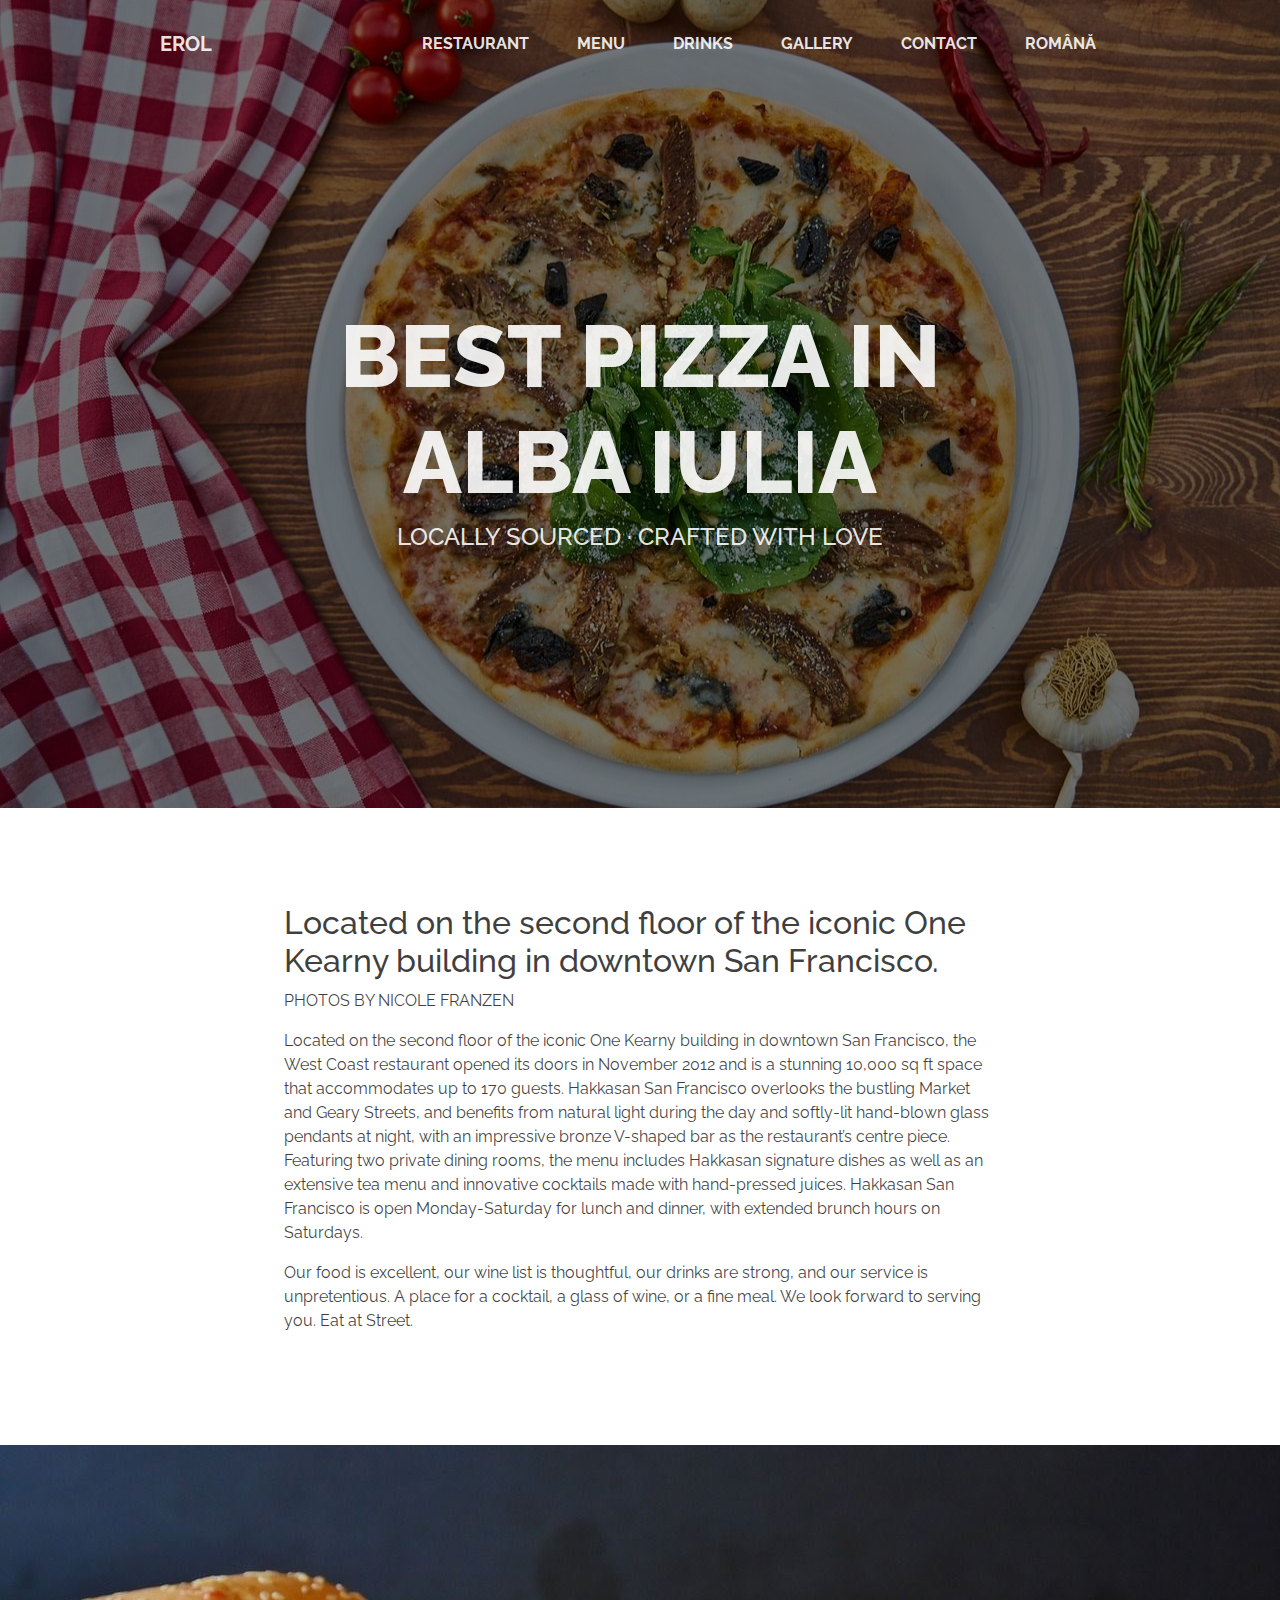
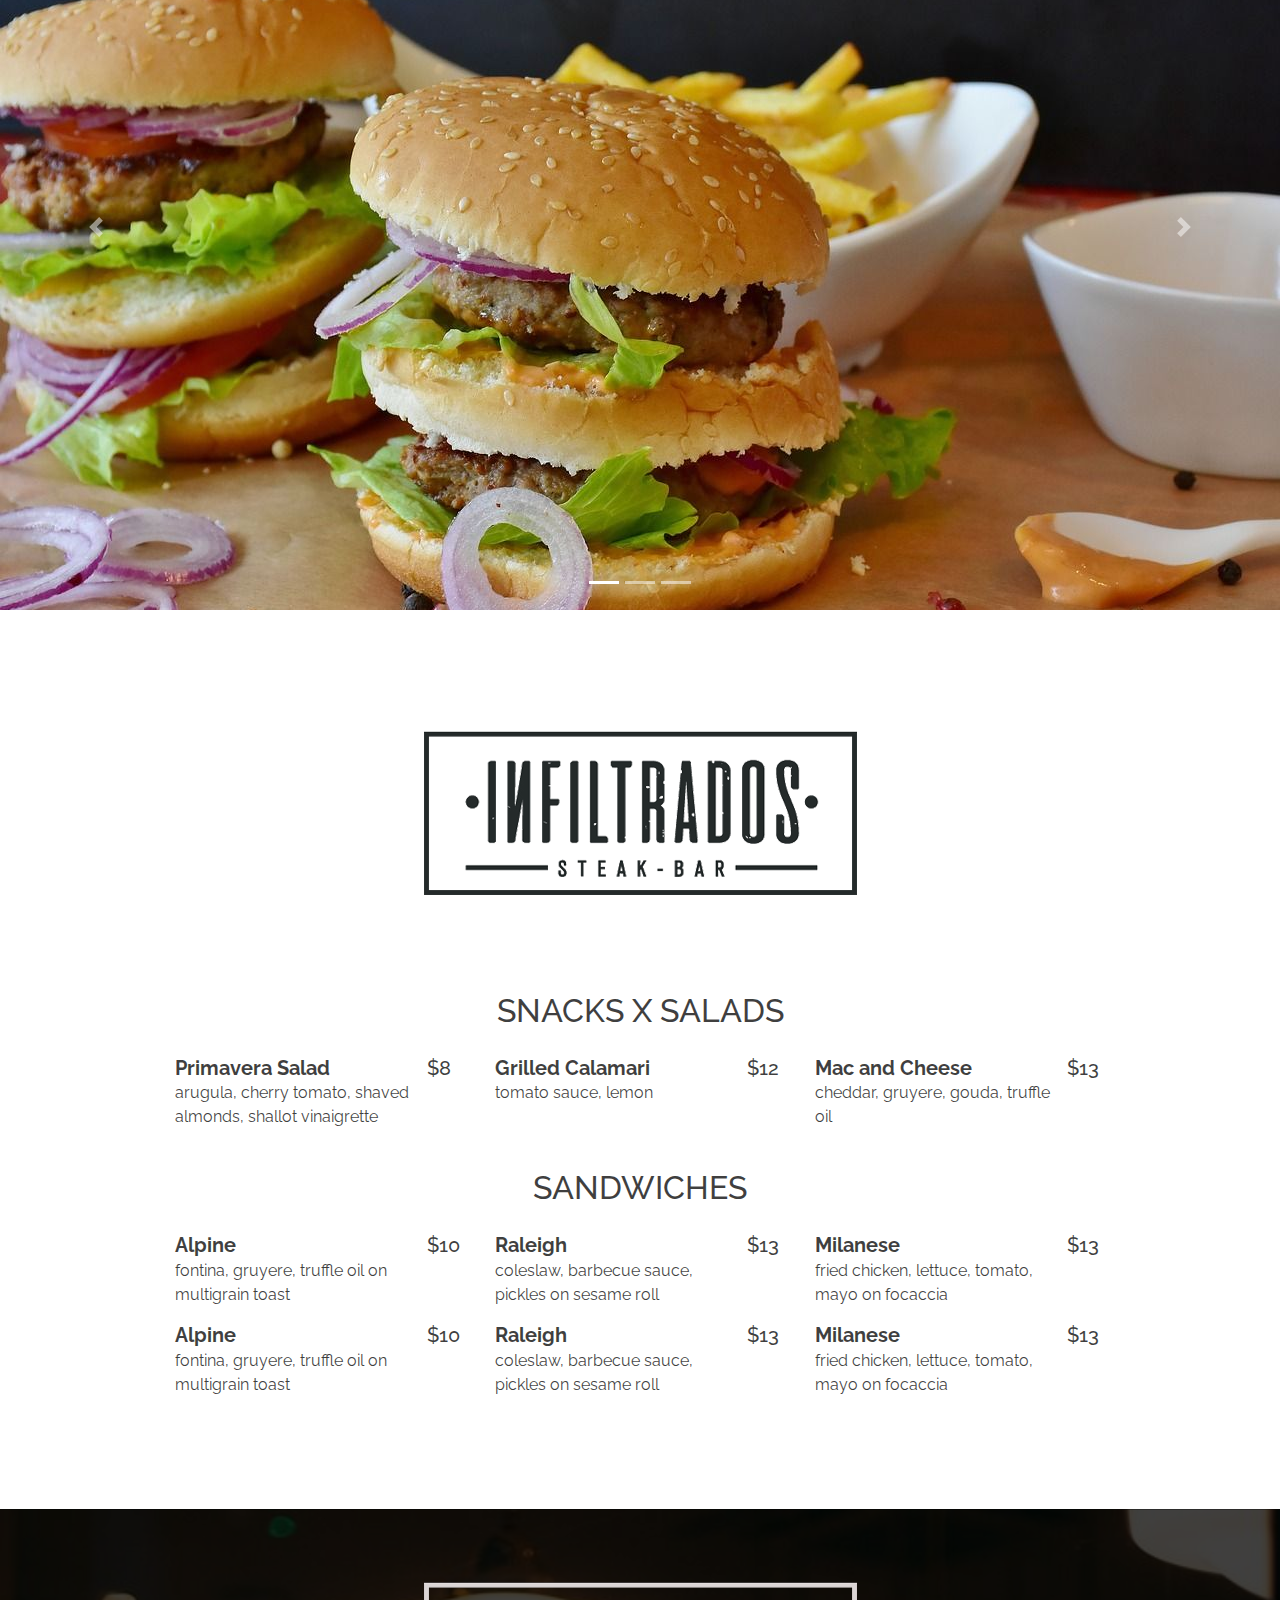
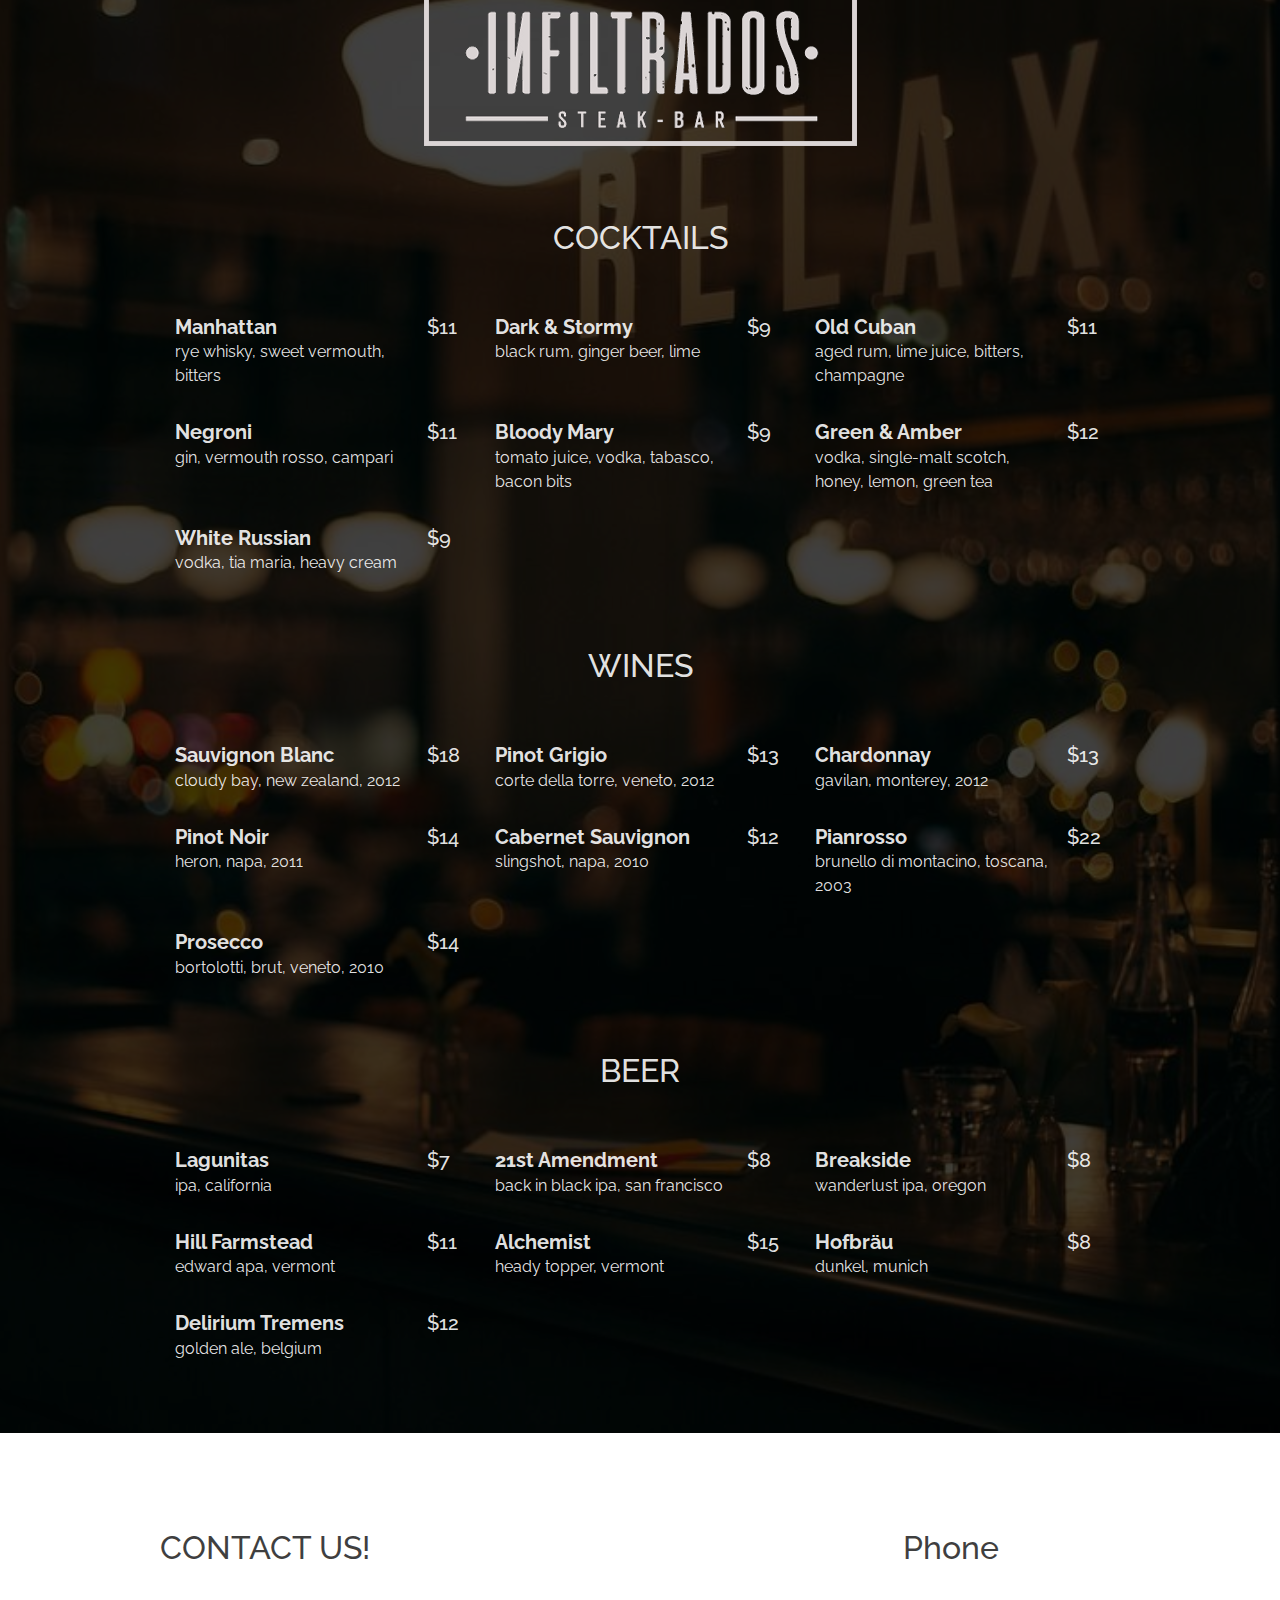
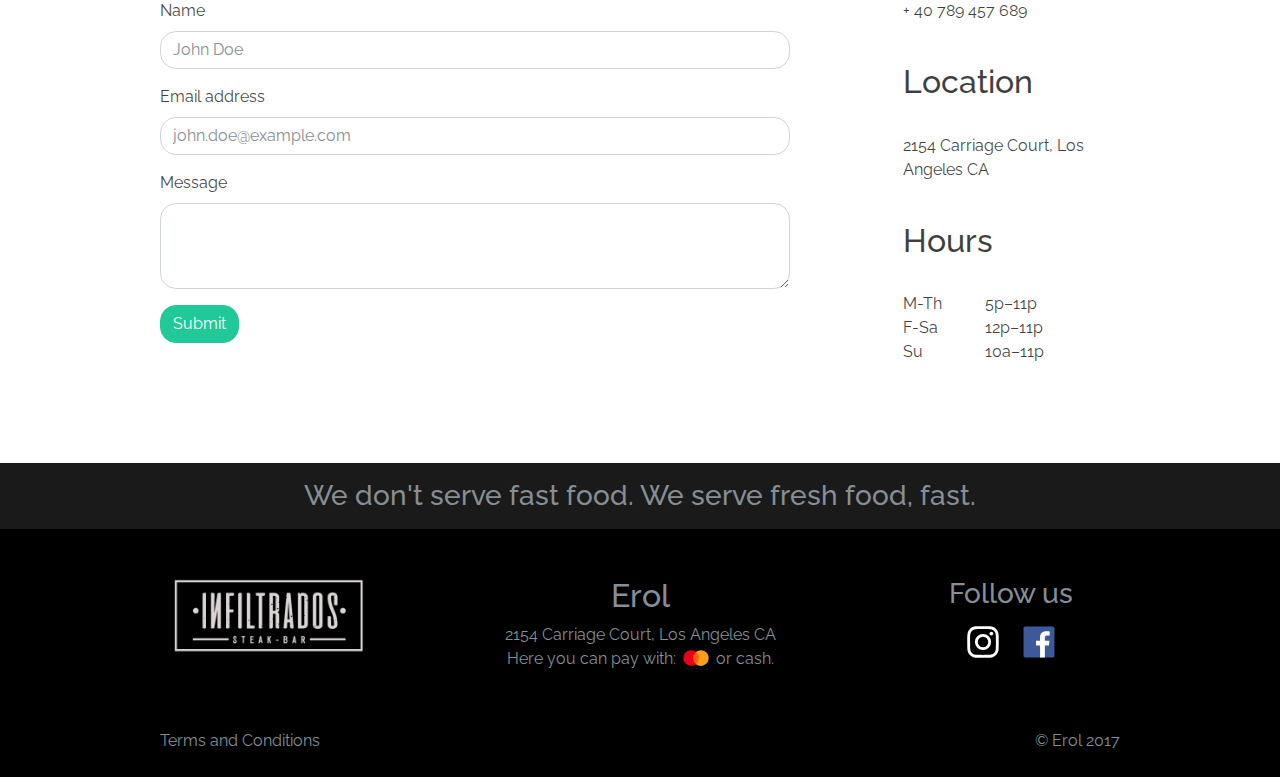
==== commit 1e1194ad: "fixing 1" ====
--- a/index.html
+++ b/index.html
@@ -1 +1 @@
-<!DOCTYPE html><html lang=en><head><meta charset=utf-8><meta http-equiv=X-UA-Compatible content="IE=edge,chrome=1"><meta name=viewport content="width=device-width, initial-scale=1.0"><meta name=apple-mobile-web-app-capable content=yes><meta name=apple-mobile-web-app-status-bar-style content=black><meta name=apple-mobile-web-app-title content=Erol><meta name=google-site-verification content=UA-106658785-2 /><meta name="author" content=" <me@danielturus.us>"><meta name=distribution content=global><meta name=language content=english><meta name=google value=notranslate /><meta name=description content="dsad das asda dsadsa dsadas dasd sda"><title> Erol </title><meta property="og:title" content=Erol /><meta property="og:type" content=website /><meta property="og:image" content="/restaurant2/assets/img/logo/drinks.png"/><meta property="og:url" content="https://restaurant1.danielturus.us/"/><meta property="og:description" content="Best pizza in Romania. Locally sourced. Crafted with love."/><link rel=apple-touch-icon sizes=180x180 href="/restaurant2/assets/img/favicons/apple-touch-icon.png"><link rel=icon type="image/png" sizes=32x32 href="/restaurant2/assets/img/favicons/favicon-32x32.png"><link rel=icon type="image/png" sizes=194x194 href="/restaurant2/assets/img/favicons/favicon-194x194.png"><link rel=icon type="image/png" sizes=192x192 href="/restaurant2/assets/img/favicons/android-chrome-192x192.png"><link rel=icon type="image/png" sizes=16x16 href="/restaurant2/assets/img/favicons/favicon-16x16.png"><link rel=manifest href="/restaurant2/assets/img/favicons/manifest.json"><link rel=mask-icon href="/restaurant2/assets/img/favicons/safari-pinned-tab.svg" color="#5bbad5"><link rel="shortcut icon" href="/restaurant2/assets/img/favicons/favicon.ico"><meta name=msapplication-config content="/restaurant2/assets/img/favicons/browserconfig.xml"><meta name=theme-color content="#ffffff"><link rel=stylesheet href="/restaurant2/assets/css/main.css"><script async src="https://www.googletagmanager.com/gtag/js?id=UA-106658785-2"></script><script>function gtag(){dataLayer.push(arguments)}window.dataLayer=window.dataLayer||[],gtag("js",new Date),gtag("config","UA-106658785-2");</script></head><body><div class=w-100 id=site-wrapper><div class=container-fluid id=main><div class="container px-0"><nav class="navbar navbar-expand-lg px-0 py-4"><a class=navbar-brand href="/">Erol</a><button class="navbar-toggler px-0" type=button data-toggle=collapse data-target="#navbarSupportedContent" aria-controls=navbarSupportedContent aria-expanded=false aria-label="Toggle navigation"><svg xmlns="http://www.w3.org/2000/svg" viewBox="0 0 30 30" width=30 height=30 focusable=false><title>Menu</title><path stroke=white stroke-width=2 stroke-linecap=round stroke-miterlimit=10 d="M4 7h22M4 15h22M4 23h22"></path></svg></button><div class="collapse navbar-collapse" id=navbarSupportedContent><ul class="navbar-nav ml-auto"><li class="nav-item px-3"><a href="#restaurant" class=nav-link> Restaurant </a></li><li class="nav-item px-3"><a href="#menu" class=nav-link> Menu </a></li><li class="nav-item px-3"><a href="#drinks" class=nav-link> Drinks </a></li><li class="nav-item px-3"><a href="#gallery" class=nav-link> Gallery </a></li><li class="nav-item px-3"><a href="#contact" class=nav-link> Contact </a></li><li class="nav-item px-3"><a href="/restaurant2/ro" class=nav-link>Română</a></li></ul></div></nav></div><div class="container-fluid mt-0 d-flex flex-column" id=hero><div class="container text-center text-uppercase my-auto"><div class="jumbotron secondary-text"><h1>best pizza in <br>alba iulia</h1><h4>LOCALLY SOURCED &#8729; CRAFTED WITH LOVE</h4></div></div></div></div><div class="container my-5 py-5" id=restaurant><div class=row><div class="col-md-9 mx-auto"><h2>Located on the second floor of the iconic One Kearny building in downtown San Francisco.</h2><p class="leading text-uppercase"> PHOTOS BY NICOLE FRANZEN </p><p> Located on the second floor of the iconic One Kearny building in downtown San Francisco, the West Coast restaurant opened its doors in November 2012 and is a stunning 10,000 sq ft space that accommodates up to 170 guests. Hakkasan San Francisco overlooks the bustling Market and Geary Streets, and benefits from natural light during the day and softly-lit hand-blown glass pendants at night, with an impressive bronze V-shaped bar as the restaurant’s centre piece. Featuring two private dining rooms, the menu includes Hakkasan signature dishes as well as an extensive tea menu and innovative cocktails made with hand-pressed juices. Hakkasan San Francisco is open Monday-Saturday for lunch and dinner, with extended brunch hours on Saturdays. </p><p> Our food is excellent, our wine list is thoughtful, our drinks are strong, and our service is unpretentious. A place for a cocktail, a glass of wine, or a fine meal. We look forward to serving you. Eat at Street. </p></div></div></div><div class="container-fluid px-0" id=gallery><div id=carousel class="carousel slide" data-ride=carousel><ol class=carousel-indicators><li data-target="#carousel" data-slide-to=0 class=active></li><li data-target="#carousel" data-slide-to=1></li><li data-target="#carousel" data-slide-to=2></li></ol><div class=carousel-inner><div class="carousel-item active"><img class="d-block w-100" src="/restaurant2/assets/img/carousel/1.jpg" alt="First slide"></div><div class=carousel-item><img class="d-block w-100" src="/restaurant2/assets/img/carousel/2.png" alt="Second slide"></div><div class=carousel-item><img class="d-block w-100" src="/restaurant2/assets/img/carousel/3.jpg" alt="Third slide"></div></div><a class=carousel-control-prev href="#carousel" role=button data-slide=prev><span class=carousel-control-prev-icon aria-hidden=true></span><span class=sr-only>Previous</span></a><a class=carousel-control-next href="#carousel" role=button data-slide=next><span class=carousel-control-next-icon aria-hidden=true></span><span class=sr-only>Next</span></a></div></div><div class="container my-5 py-5 px-0" id=menu><img class="img-fluid mx-auto d-block pb-5" src="/restaurant2/assets/img/logo/drinks.png" alt=""><div class="d-flex justify-content-center py-4"><h2>SNACKS X SALADS</h2></div><div class="row mx-auto"><div class=col-md-4><div class=row><div class=col-10><h2 class="h5 font-weight-bold"> Primavera Salad </h2><p> arugula, cherry tomato, shaved almonds, shallot vinaigrette </p></div><div class="col-2 pl-md-0"><h2 class=h5>$8</h2></div></div></div><div class=col-md-4><div class=row><div class=col-10><h2 class="h5 font-weight-bold"> Grilled Calamari </h2><p> tomato sauce, lemon </p></div><div class="col-2 pl-md-0"><h2 class=h5>$12</h2></div></div></div><div class=col-md-4><div class=row><div class=col-10><h2 class="h5 font-weight-bold"> Mac and Cheese </h2><p> cheddar, gruyere, gouda, truffle oil </p></div><div class="col-2 pl-md-0"><h2 class=h5>$13</h2></div></div></div></div><div class="d-flex justify-content-center py-4"><h2>SANDWICHES</h2></div><div class="row mx-auto"><div class=col-md-4><div class=row><div class=col-10><h2 class="h5 font-weight-bold"> Alpine </h2><p> fontina, gruyere, truffle oil on multigrain toast </p></div><div class="col-2 pl-md-0"><h2 class=h5>$10</h2></div></div></div><div class=col-md-4><div class=row><div class=col-10><h2 class="h5 font-weight-bold"> Raleigh </h2><p> coleslaw, barbecue sauce, pickles on sesame roll </p></div><div class="col-2 pl-md-0"><h2 class=h5>$13</h2></div></div></div><div class=col-md-4><div class=row><div class=col-10><h2 class="h5 font-weight-bold"> Milanese </h2><p> fried chicken, lettuce, tomato, mayo on focaccia </p></div><div class="col-2 pl-md-0"><h2 class=h5>$13</h2></div></div></div><div class=col-md-4><div class=row><div class=col-10><h2 class="h5 font-weight-bold"> Alpine </h2><p> fontina, gruyere, truffle oil on multigrain toast </p></div><div class="col-2 pl-md-0"><h2 class=h5>$10</h2></div></div></div><div class=col-md-4><div class=row><div class=col-10><h2 class="h5 font-weight-bold"> Raleigh </h2><p> coleslaw, barbecue sauce, pickles on sesame roll </p></div><div class="col-2 pl-md-0"><h2 class=h5>$13</h2></div></div></div><div class=col-md-4><div class=row><div class=col-10><h2 class="h5 font-weight-bold"> Milanese </h2><p> fried chicken, lettuce, tomato, mayo on focaccia </p></div><div class="col-2 pl-md-0"><h2 class=h5>$13</h2></div></div></div></div></div><div class="container-fluid secondary-text px-0" id=drinks><div class="container my-5 py-5 px-0"><img class="img-fluid mx-auto d-block" src="/restaurant2/assets/img/logo/drinks2.png" alt=""><div class="d-flex justify-content-center"><h2 class=py-5>COCKTAILS</h2></div><div class="row mx-auto"><div class="col-md-4 py-2"><div class=row><div class=col-10><h2 class="h5 font-weight-bold"> Manhattan </h2><p> rye whisky, sweet vermouth, bitters </p></div><div class="col-2 pl-md-0"><h2 class=h5>$11</h2></div></div></div><div class="col-md-4 py-2"><div class=row><div class=col-10><h2 class="h5 font-weight-bold"> Dark & Stormy </h2><p> black rum, ginger beer, lime </p></div><div class="col-2 pl-md-0"><h2 class=h5>$9</h2></div></div></div><div class="col-md-4 py-2"><div class=row><div class=col-10><h2 class="h5 font-weight-bold"> Old Cuban </h2><p> aged rum, lime juice, bitters, champagne </p></div><div class="col-2 pl-md-0"><h2 class=h5>$11</h2></div></div></div><div class="col-md-4 py-2"><div class=row><div class=col-10><h2 class="h5 font-weight-bold"> Negroni </h2><p> gin, vermouth rosso, campari </p></div><div class="col-2 pl-md-0"><h2 class=h5>$11</h2></div></div></div><div class="col-md-4 py-2"><div class=row><div class=col-10><h2 class="h5 font-weight-bold"> Bloody Mary </h2><p> tomato juice, vodka, tabasco, bacon bits </p></div><div class="col-2 pl-md-0"><h2 class=h5>$9</h2></div></div></div><div class="col-md-4 py-2"><div class=row><div class=col-10><h2 class="h5 font-weight-bold"> Green & Amber </h2><p> vodka, single-malt scotch, honey, lemon, green tea </p></div><div class="col-2 pl-md-0"><h2 class=h5>$12</h2></div></div></div><div class="col-md-4 py-2"><div class=row><div class=col-10><h2 class="h5 font-weight-bold"> White Russian </h2><p> vodka, tia maria, heavy cream </p></div><div class="col-2 pl-md-0"><h2 class=h5>$9</h2></div></div></div></div><div class="d-flex justify-content-center"><h2 class=py-5>WINES</h2></div><div class="row mx-auto"><div class="col-md-4 py-2"><div class=row><div class=col-10><h2 class="h5 font-weight-bold"> Sauvignon Blanc </h2><p> cloudy bay, new zealand, 2012 </p></div><div class="col-2 pl-md-0"><h2 class=h5>$18</h2></div></div></div><div class="col-md-4 py-2"><div class=row><div class=col-10><h2 class="h5 font-weight-bold"> Pinot Grigio </h2><p> corte della torre, veneto, 2012 </p></div><div class="col-2 pl-md-0"><h2 class=h5>$13</h2></div></div></div><div class="col-md-4 py-2"><div class=row><div class=col-10><h2 class="h5 font-weight-bold"> Chardonnay </h2><p> gavilan, monterey, 2012 </p></div><div class="col-2 pl-md-0"><h2 class=h5>$13</h2></div></div></div><div class="col-md-4 py-2"><div class=row><div class=col-10><h2 class="h5 font-weight-bold"> Pinot Noir </h2><p> heron, napa, 2011 </p></div><div class="col-2 pl-md-0"><h2 class=h5>$14</h2></div></div></div><div class="col-md-4 py-2"><div class=row><div class=col-10><h2 class="h5 font-weight-bold"> Cabernet Sauvignon </h2><p> slingshot, napa, 2010 </p></div><div class="col-2 pl-md-0"><h2 class=h5>$12</h2></div></div></div><div class="col-md-4 py-2"><div class=row><div class=col-10><h2 class="h5 font-weight-bold"> Pianrosso </h2><p> brunello di montacino, toscana, 2003 </p></div><div class="col-2 pl-md-0"><h2 class=h5>$22</h2></div></div></div><div class="col-md-4 py-2"><div class=row><div class=col-10><h2 class="h5 font-weight-bold"> Prosecco </h2><p> bortolotti, brut, veneto, 2010 </p></div><div class="col-2 pl-md-0"><h2 class=h5>$14</h2></div></div></div></div><div class="d-flex justify-content-center"><h2 class=py-5>BEER</h2></div><div class="row mx-auto"><div class="col-md-4 py-2"><div class=row><div class=col-10><h2 class="h5 font-weight-bold"> Lagunitas </h2><p> ipa, california </p></div><div class="col-2 pl-md-0"><h2 class=h5>$7</h2></div></div></div><div class="col-md-4 py-2"><div class=row><div class=col-10><h2 class="h5 font-weight-bold"> 21st Amendment </h2><p> back in black ipa, san francisco </p></div><div class="col-2 pl-md-0"><h2 class=h5>$8</h2></div></div></div><div class="col-md-4 py-2"><div class=row><div class=col-10><h2 class="h5 font-weight-bold"> Breakside </h2><p> wanderlust ipa, oregon </p></div><div class="col-2 pl-md-0"><h2 class=h5>$8</h2></div></div></div><div class="col-md-4 py-2"><div class=row><div class=col-10><h2 class="h5 font-weight-bold"> Hill Farmstead </h2><p> edward apa, vermont </p></div><div class="col-2 pl-md-0"><h2 class=h5>$11</h2></div></div></div><div class="col-md-4 py-2"><div class=row><div class=col-10><h2 class="h5 font-weight-bold"> Alchemist </h2><p> heady topper, vermont </p></div><div class="col-2 pl-md-0"><h2 class=h5>$15</h2></div></div></div><div class="col-md-4 py-2"><div class=row><div class=col-10><h2 class="h5 font-weight-bold"> Hofbräu </h2><p> dunkel, munich </p></div><div class="col-2 pl-md-0"><h2 class=h5>$8</h2></div></div></div><div class="col-md-4 py-2"><div class=row><div class=col-10><h2 class="h5 font-weight-bold"> Delirium Tremens </h2><p> golden ale, belgium </p></div><div class="col-2 pl-md-0"><h2 class=h5>$12</h2></div></div></div></div></div></div><div class="container py-5 my-5" id=contact><div class=row><div class=col-md-8><h2 class=text-uppercase>Contact us!</h3><form name=contact class=py-4 netlify><div class=form-group><label for=name>Name</label><input type=text class=form-control id=name placeholder="John Doe" required></div><div class=form-group><label for=email>Email address</label><input type=email class=form-control id=email placeholder="john.doe@example.com" required></div><div class=form-group><label for=message>Message</label><textarea class=form-control id=message rows=3 required></textarea></div><button type=submit class="btn btn-primary">Submit</button></form></div><div class=col-md-1></div><div class=col-md-3><div><h2>Phone</h2><br><p> + 40 789 457 689 </p></div><br><div><h2>Location</h2><br><p> 2154 Carriage Court, Los Angeles CA </p></div><br><div><h2>Hours</h2><br><div class=row><div class=col-4> M-Th </div><div class=col-8> 5p–11p </div><div class=col-4> F-Sa </div><div class=col-8> 12p–11p </div><div class=col-4> Su </div><div class=col-8> 10a–11p </div></div></div></div></div></div><div class="text-secondary text-center" id=footer><div class="row mx-auto py-3 mt-5" id=motto><div class="col d-flex justify-content-center"><h3 class=my-0> We don't serve fast food. We serve fresh food, fast. </h3></div></div><div class="container py-2"><div class="row py-4"><div class="col-md-3 py-2"><img class=img-fluid src="/restaurant2/assets/img/logo/drinks2.png" alt=""></div><div class="col-md-6 py-3"><h2> Erol </h2><div> 2154 Carriage Court, Los Angeles CA </div><div><p> Here you can pay with: <span><img src="/assets/img/social/mastercard.svg" alt=""> or cash.</span></p></div></div><div class="col-md-3 py-3"><h3>Follow us</h3><div class=social-icons><ul class="px-0 py-2"><li><a href="https://instagram.com/daniel_tdv" target=_blank rel=noopener><img src="/restaurant2/assets/img/social/instagram.svg" alt=""></a></li><li><a href="https://facebook.com/" target=_blank rel=noopener><img src="/restaurant2/assets/img/social/facebook.svg" alt=""></a></li></ul></div></div></div><div class=row id=copyright><div class=col-6><p class=text-left><a href="/terms">Terms and Conditions</a></p></div><div class=col-6><p class=text-right>© Erol 2017</p></div></div></div></div></div><script src="https://cdnjs.cloudflare.com/ajax/libs/jquery/3.2.1/jquery.min.js" integrity="sha256-hwg4gsxgFZhOsEEamdOYGBf13FyQuiTwlAQgxVSNgt4=" crossorigin=anonymous></script><script src="https://cdnjs.cloudflare.com/ajax/libs/popper.js/1.12.3/umd/popper.min.js" integrity=sha384-vFJXuSJphROIrBnz7yo7oB41mKfc8JzQZiCq4NCceLEaO4IHwicKwpJf9c9IpFgh crossorigin=anonymous></script><script src="https://maxcdn.bootstrapcdn.com/bootstrap/4.0.0-beta.2/js/bootstrap.min.js" integrity=sha384-alpBpkh1PFOepccYVYDB4do5UnbKysX5WZXm3XxPqe5iKTfUKjNkCk9SaVuEZflJ crossorigin=anonymous></script><script src="/restaurant2/assets/js/main.js"></script></body></html>+<!DOCTYPE html><html lang=en><head><meta charset=utf-8><meta http-equiv=X-UA-Compatible content="IE=edge,chrome=1"><meta name=viewport content="width=device-width, initial-scale=1.0"><meta name=apple-mobile-web-app-capable content=yes><meta name=apple-mobile-web-app-status-bar-style content=black><meta name=apple-mobile-web-app-title content=Erol><meta name=google-site-verification content=UA-106658785-2 /><meta name="author" content=" <me@danielturus.us>"><meta name=distribution content=global><meta name=language content=english><meta name=google value=notranslate /><meta name=description content="dsad das asda dsadsa dsadas dasd sda"><title> Erol </title><meta property="og:title" content=Erol /><meta property="og:type" content=website /><meta property="og:image" content="/assets/img/logo/drinks.png"/><meta property="og:url" content="https://restaurant1.danielturus.us/"/><meta property="og:description" content="Best pizza in Romania. Locally sourced. Crafted with love."/><link rel=apple-touch-icon sizes=180x180 href="/assets/img/favicons/apple-touch-icon.png"><link rel=icon type="image/png" sizes=32x32 href="/assets/img/favicons/favicon-32x32.png"><link rel=icon type="image/png" sizes=194x194 href="/assets/img/favicons/favicon-194x194.png"><link rel=icon type="image/png" sizes=192x192 href="/assets/img/favicons/android-chrome-192x192.png"><link rel=icon type="image/png" sizes=16x16 href="/assets/img/favicons/favicon-16x16.png"><link rel=manifest href="/assets/img/favicons/manifest.json"><link rel=mask-icon href="/assets/img/favicons/safari-pinned-tab.svg" color="#5bbad5"><link rel="shortcut icon" href="/assets/img/favicons/favicon.ico"><meta name=msapplication-config content="/assets/img/favicons/browserconfig.xml"><meta name=theme-color content="#ffffff"><link rel=stylesheet href="/assets/css/main.css"><script async src="https://www.googletagmanager.com/gtag/js?id=UA-106658785-2"></script><script>function gtag(){dataLayer.push(arguments)}window.dataLayer=window.dataLayer||[],gtag("js",new Date),gtag("config","UA-106658785-2");</script></head><body><div class=w-100 id=site-wrapper><div class=container-fluid id=main><div class="container px-0"><nav class="navbar navbar-expand-lg px-0 py-4"><a class=navbar-brand href="/">Erol</a><button class="navbar-toggler px-0" type=button data-toggle=collapse data-target="#navbarSupportedContent" aria-controls=navbarSupportedContent aria-expanded=false aria-label="Toggle navigation"><svg xmlns="http://www.w3.org/2000/svg" viewBox="0 0 30 30" width=30 height=30 focusable=false><title>Menu</title><path stroke=white stroke-width=2 stroke-linecap=round stroke-miterlimit=10 d="M4 7h22M4 15h22M4 23h22"></path></svg></button><div class="collapse navbar-collapse" id=navbarSupportedContent><ul class="navbar-nav ml-auto"><li class="nav-item px-3"><a href="#restaurant" class=nav-link> Restaurant </a></li><li class="nav-item px-3"><a href="#menu" class=nav-link> Menu </a></li><li class="nav-item px-3"><a href="#drinks" class=nav-link> Drinks </a></li><li class="nav-item px-3"><a href="#gallery" class=nav-link> Gallery </a></li><li class="nav-item px-3"><a href="#contact" class=nav-link> Contact </a></li><li class="nav-item px-3"><a href="/ro" class=nav-link>Română</a></li></ul></div></nav></div><div class="container-fluid mt-0 d-flex flex-column" id=hero><div class="container text-center text-uppercase my-auto"><div class="jumbotron secondary-text"><h1>best pizza in <br>alba iulia</h1><h4>LOCALLY SOURCED &#8729; CRAFTED WITH LOVE</h4></div></div></div></div><div class="container my-5 py-5" id=restaurant><div class=row><div class="col-md-9 mx-auto"><h2>Located on the second floor of the iconic One Kearny building in downtown San Francisco.</h2><p class="leading text-uppercase"> PHOTOS BY NICOLE FRANZEN </p><p> Located on the second floor of the iconic One Kearny building in downtown San Francisco, the West Coast restaurant opened its doors in November 2012 and is a stunning 10,000 sq ft space that accommodates up to 170 guests. Hakkasan San Francisco overlooks the bustling Market and Geary Streets, and benefits from natural light during the day and softly-lit hand-blown glass pendants at night, with an impressive bronze V-shaped bar as the restaurant’s centre piece. Featuring two private dining rooms, the menu includes Hakkasan signature dishes as well as an extensive tea menu and innovative cocktails made with hand-pressed juices. Hakkasan San Francisco is open Monday-Saturday for lunch and dinner, with extended brunch hours on Saturdays. </p><p> Our food is excellent, our wine list is thoughtful, our drinks are strong, and our service is unpretentious. A place for a cocktail, a glass of wine, or a fine meal. We look forward to serving you. Eat at Street. </p></div></div></div><div class="container-fluid px-0" id=gallery><div id=carousel class="carousel slide" data-ride=carousel><ol class=carousel-indicators><li data-target="#carousel" data-slide-to=0 class=active></li><li data-target="#carousel" data-slide-to=1></li><li data-target="#carousel" data-slide-to=2></li></ol><div class=carousel-inner><div class="carousel-item active"><img class="d-block w-100" src="/assets/img/carousel/1.jpg" alt="First slide"></div><div class=carousel-item><img class="d-block w-100" src="/assets/img/carousel/2.png" alt="Second slide"></div><div class=carousel-item><img class="d-block w-100" src="/assets/img/carousel/3.jpg" alt="Third slide"></div></div><a class=carousel-control-prev href="#carousel" role=button data-slide=prev><span class=carousel-control-prev-icon aria-hidden=true></span><span class=sr-only>Previous</span></a><a class=carousel-control-next href="#carousel" role=button data-slide=next><span class=carousel-control-next-icon aria-hidden=true></span><span class=sr-only>Next</span></a></div></div><div class="container my-5 py-5 px-0" id=menu><img class="img-fluid mx-auto d-block pb-5" src="/assets/img/logo/drinks.png" alt=""><div class="d-flex justify-content-center py-4"><h2>SNACKS X SALADS</h2></div><div class="row mx-auto"><div class=col-md-4><div class=row><div class=col-10><h2 class="h5 font-weight-bold"> Primavera Salad </h2><p> arugula, cherry tomato, shaved almonds, shallot vinaigrette </p></div><div class="col-2 pl-md-0"><h2 class=h5>$8</h2></div></div></div><div class=col-md-4><div class=row><div class=col-10><h2 class="h5 font-weight-bold"> Grilled Calamari </h2><p> tomato sauce, lemon </p></div><div class="col-2 pl-md-0"><h2 class=h5>$12</h2></div></div></div><div class=col-md-4><div class=row><div class=col-10><h2 class="h5 font-weight-bold"> Mac and Cheese </h2><p> cheddar, gruyere, gouda, truffle oil </p></div><div class="col-2 pl-md-0"><h2 class=h5>$13</h2></div></div></div></div><div class="d-flex justify-content-center py-4"><h2>SANDWICHES</h2></div><div class="row mx-auto"><div class=col-md-4><div class=row><div class=col-10><h2 class="h5 font-weight-bold"> Alpine </h2><p> fontina, gruyere, truffle oil on multigrain toast </p></div><div class="col-2 pl-md-0"><h2 class=h5>$10</h2></div></div></div><div class=col-md-4><div class=row><div class=col-10><h2 class="h5 font-weight-bold"> Raleigh </h2><p> coleslaw, barbecue sauce, pickles on sesame roll </p></div><div class="col-2 pl-md-0"><h2 class=h5>$13</h2></div></div></div><div class=col-md-4><div class=row><div class=col-10><h2 class="h5 font-weight-bold"> Milanese </h2><p> fried chicken, lettuce, tomato, mayo on focaccia </p></div><div class="col-2 pl-md-0"><h2 class=h5>$13</h2></div></div></div><div class=col-md-4><div class=row><div class=col-10><h2 class="h5 font-weight-bold"> Alpine </h2><p> fontina, gruyere, truffle oil on multigrain toast </p></div><div class="col-2 pl-md-0"><h2 class=h5>$10</h2></div></div></div><div class=col-md-4><div class=row><div class=col-10><h2 class="h5 font-weight-bold"> Raleigh </h2><p> coleslaw, barbecue sauce, pickles on sesame roll </p></div><div class="col-2 pl-md-0"><h2 class=h5>$13</h2></div></div></div><div class=col-md-4><div class=row><div class=col-10><h2 class="h5 font-weight-bold"> Milanese </h2><p> fried chicken, lettuce, tomato, mayo on focaccia </p></div><div class="col-2 pl-md-0"><h2 class=h5>$13</h2></div></div></div></div></div><div class="container-fluid secondary-text px-0" id=drinks><div class="container my-5 py-5 px-0"><img class="img-fluid mx-auto d-block" src="/assets/img/logo/drinks2.png" alt=""><div class="d-flex justify-content-center"><h2 class=py-5>COCKTAILS</h2></div><div class="row mx-auto"><div class="col-md-4 py-2"><div class=row><div class=col-10><h2 class="h5 font-weight-bold"> Manhattan </h2><p> rye whisky, sweet vermouth, bitters </p></div><div class="col-2 pl-md-0"><h2 class=h5>$11</h2></div></div></div><div class="col-md-4 py-2"><div class=row><div class=col-10><h2 class="h5 font-weight-bold"> Dark & Stormy </h2><p> black rum, ginger beer, lime </p></div><div class="col-2 pl-md-0"><h2 class=h5>$9</h2></div></div></div><div class="col-md-4 py-2"><div class=row><div class=col-10><h2 class="h5 font-weight-bold"> Old Cuban </h2><p> aged rum, lime juice, bitters, champagne </p></div><div class="col-2 pl-md-0"><h2 class=h5>$11</h2></div></div></div><div class="col-md-4 py-2"><div class=row><div class=col-10><h2 class="h5 font-weight-bold"> Negroni </h2><p> gin, vermouth rosso, campari </p></div><div class="col-2 pl-md-0"><h2 class=h5>$11</h2></div></div></div><div class="col-md-4 py-2"><div class=row><div class=col-10><h2 class="h5 font-weight-bold"> Bloody Mary </h2><p> tomato juice, vodka, tabasco, bacon bits </p></div><div class="col-2 pl-md-0"><h2 class=h5>$9</h2></div></div></div><div class="col-md-4 py-2"><div class=row><div class=col-10><h2 class="h5 font-weight-bold"> Green & Amber </h2><p> vodka, single-malt scotch, honey, lemon, green tea </p></div><div class="col-2 pl-md-0"><h2 class=h5>$12</h2></div></div></div><div class="col-md-4 py-2"><div class=row><div class=col-10><h2 class="h5 font-weight-bold"> White Russian </h2><p> vodka, tia maria, heavy cream </p></div><div class="col-2 pl-md-0"><h2 class=h5>$9</h2></div></div></div></div><div class="d-flex justify-content-center"><h2 class=py-5>WINES</h2></div><div class="row mx-auto"><div class="col-md-4 py-2"><div class=row><div class=col-10><h2 class="h5 font-weight-bold"> Sauvignon Blanc </h2><p> cloudy bay, new zealand, 2012 </p></div><div class="col-2 pl-md-0"><h2 class=h5>$18</h2></div></div></div><div class="col-md-4 py-2"><div class=row><div class=col-10><h2 class="h5 font-weight-bold"> Pinot Grigio </h2><p> corte della torre, veneto, 2012 </p></div><div class="col-2 pl-md-0"><h2 class=h5>$13</h2></div></div></div><div class="col-md-4 py-2"><div class=row><div class=col-10><h2 class="h5 font-weight-bold"> Chardonnay </h2><p> gavilan, monterey, 2012 </p></div><div class="col-2 pl-md-0"><h2 class=h5>$13</h2></div></div></div><div class="col-md-4 py-2"><div class=row><div class=col-10><h2 class="h5 font-weight-bold"> Pinot Noir </h2><p> heron, napa, 2011 </p></div><div class="col-2 pl-md-0"><h2 class=h5>$14</h2></div></div></div><div class="col-md-4 py-2"><div class=row><div class=col-10><h2 class="h5 font-weight-bold"> Cabernet Sauvignon </h2><p> slingshot, napa, 2010 </p></div><div class="col-2 pl-md-0"><h2 class=h5>$12</h2></div></div></div><div class="col-md-4 py-2"><div class=row><div class=col-10><h2 class="h5 font-weight-bold"> Pianrosso </h2><p> brunello di montacino, toscana, 2003 </p></div><div class="col-2 pl-md-0"><h2 class=h5>$22</h2></div></div></div><div class="col-md-4 py-2"><div class=row><div class=col-10><h2 class="h5 font-weight-bold"> Prosecco </h2><p> bortolotti, brut, veneto, 2010 </p></div><div class="col-2 pl-md-0"><h2 class=h5>$14</h2></div></div></div></div><div class="d-flex justify-content-center"><h2 class=py-5>BEER</h2></div><div class="row mx-auto"><div class="col-md-4 py-2"><div class=row><div class=col-10><h2 class="h5 font-weight-bold"> Lagunitas </h2><p> ipa, california </p></div><div class="col-2 pl-md-0"><h2 class=h5>$7</h2></div></div></div><div class="col-md-4 py-2"><div class=row><div class=col-10><h2 class="h5 font-weight-bold"> 21st Amendment </h2><p> back in black ipa, san francisco </p></div><div class="col-2 pl-md-0"><h2 class=h5>$8</h2></div></div></div><div class="col-md-4 py-2"><div class=row><div class=col-10><h2 class="h5 font-weight-bold"> Breakside </h2><p> wanderlust ipa, oregon </p></div><div class="col-2 pl-md-0"><h2 class=h5>$8</h2></div></div></div><div class="col-md-4 py-2"><div class=row><div class=col-10><h2 class="h5 font-weight-bold"> Hill Farmstead </h2><p> edward apa, vermont </p></div><div class="col-2 pl-md-0"><h2 class=h5>$11</h2></div></div></div><div class="col-md-4 py-2"><div class=row><div class=col-10><h2 class="h5 font-weight-bold"> Alchemist </h2><p> heady topper, vermont </p></div><div class="col-2 pl-md-0"><h2 class=h5>$15</h2></div></div></div><div class="col-md-4 py-2"><div class=row><div class=col-10><h2 class="h5 font-weight-bold"> Hofbräu </h2><p> dunkel, munich </p></div><div class="col-2 pl-md-0"><h2 class=h5>$8</h2></div></div></div><div class="col-md-4 py-2"><div class=row><div class=col-10><h2 class="h5 font-weight-bold"> Delirium Tremens </h2><p> golden ale, belgium </p></div><div class="col-2 pl-md-0"><h2 class=h5>$12</h2></div></div></div></div></div></div><div class="container py-5 my-5" id=contact><div class=row><div class=col-md-8><h2 class=text-uppercase>Contact us!</h3><form name=contact class=py-4 netlify><div class=form-group><label for=name>Name</label><input type=text class=form-control id=name placeholder="John Doe" required></div><div class=form-group><label for=email>Email address</label><input type=email class=form-control id=email placeholder="john.doe@example.com" required></div><div class=form-group><label for=message>Message</label><textarea class=form-control id=message rows=3 required></textarea></div><button type=submit class="btn btn-primary">Submit</button></form></div><div class=col-md-1></div><div class=col-md-3><div><h2>Phone</h2><br><p> + 40 789 457 689 </p></div><br><div><h2>Location</h2><br><p> 2154 Carriage Court, Los Angeles CA </p></div><br><div><h2>Hours</h2><br><div class=row><div class=col-4> M-Th </div><div class=col-8> 5p–11p </div><div class=col-4> F-Sa </div><div class=col-8> 12p–11p </div><div class=col-4> Su </div><div class=col-8> 10a–11p </div></div></div></div></div></div><div class="text-secondary text-center" id=footer><div class="row mx-auto py-3 mt-5" id=motto><div class="col d-flex justify-content-center"><h3 class=my-0> We don't serve fast food. We serve fresh food, fast. </h3></div></div><div class="container py-2"><div class="row py-4"><div class="col-md-3 py-2"><img class=img-fluid src="/assets/img/logo/drinks2.png" alt=""></div><div class="col-md-6 py-3"><h2> Erol </h2><div> 2154 Carriage Court, Los Angeles CA </div><div><p> Here you can pay with: <span><img src="/assets/img/social/mastercard.svg" alt=""> or cash.</span></p></div></div><div class="col-md-3 py-3"><h3>Follow us</h3><div class=social-icons><ul class="px-0 py-2"><li><a href="https://instagram.com/daniel_tdv" target=_blank rel=noopener><img src="/assets/img/social/instagram.svg" alt=""></a></li><li><a href="https://facebook.com/" target=_blank rel=noopener><img src="/assets/img/social/facebook.svg" alt=""></a></li></ul></div></div></div><div class=row id=copyright><div class=col-6><p class=text-left><a href="/terms">Terms and Conditions</a></p></div><div class=col-6><p class=text-right>© Erol 2017</p></div></div></div></div></div><script src="https://cdnjs.cloudflare.com/ajax/libs/jquery/3.2.1/jquery.min.js" integrity="sha256-hwg4gsxgFZhOsEEamdOYGBf13FyQuiTwlAQgxVSNgt4=" crossorigin=anonymous></script><script src="https://cdnjs.cloudflare.com/ajax/libs/popper.js/1.12.3/umd/popper.min.js" integrity=sha384-vFJXuSJphROIrBnz7yo7oB41mKfc8JzQZiCq4NCceLEaO4IHwicKwpJf9c9IpFgh crossorigin=anonymous></script><script src="https://maxcdn.bootstrapcdn.com/bootstrap/4.0.0-beta.2/js/bootstrap.min.js" integrity=sha384-alpBpkh1PFOepccYVYDB4do5UnbKysX5WZXm3XxPqe5iKTfUKjNkCk9SaVuEZflJ crossorigin=anonymous></script><script src="/assets/js/main.js"></script></body></html>--- a/assets/css/main.css
+++ b/assets/css/main.css
@@ -0,0 +1 @@
+@import url("https://fonts.googleapis.com/css?family=Raleway:400,700,800");.secondary-text{color:rgba(255,255,255,0.9)}:root{--blue: #007bff;--indigo: #6610f2;--purple: #6f42c1;--pink: #e83e8c;--red: #dc3545;--orange: #fd7e14;--yellow: #ffc107;--green: #28a745;--teal: #20c997;--cyan: #17a2b8;--white: #fff;--gray: #868e96;--gray-dark: #343a40;--primary: #20c997;--secondary: #868e96;--success: #28a745;--info: #17a2b8;--warning: #ffc107;--danger: #dc3545;--light: #f8f9fa;--dark: #343a40;--breakpoint-xs: 0;--breakpoint-sm: 576px;--breakpoint-md: 768px;--breakpoint-lg: 992px;--breakpoint-xl: 1300px;--font-family-sans-serif: -apple-system, BlinkMacSystemFont, "Segoe UI", Roboto, "Helvetica Neue", Arial, sans-serif, "Apple Color Emoji", "Segoe UI Emoji", "Segoe UI Symbol";--font-family-monospace: "SFMono-Regular", Menlo, Monaco, Consolas, "Liberation Mono", "Courier New", monospace}@media print{*,*::before,*::after{text-shadow:none !important;box-shadow:none !important}a,a:visited{text-decoration:underline}abbr[title]::after{content:" (" attr(title) ")"}pre{white-space:pre-wrap !important}pre,blockquote{border:1px solid #999;page-break-inside:avoid}thead{display:table-header-group}tr,img{page-break-inside:avoid}p,h2,h3{orphans:3;widows:3}h2,h3{page-break-after:avoid}.navbar{display:none}.badge{border:1px solid #000}.table{border-collapse:collapse !important}.table td,.table th{background-color:#fff !important}.table-bordered th,.table-bordered td{border:1px solid #ddd !important}}*,*::before,*::after{box-sizing:border-box}html{font-family:sans-serif;line-height:1.15;-webkit-text-size-adjust:100%;-ms-text-size-adjust:100%;-ms-overflow-style:scrollbar;-webkit-tap-highlight-color:transparent}@-ms-viewport{width:device-width}article,aside,dialog,figcaption,figure,footer,header,hgroup,main,nav,section{display:block}body{margin:0;font-family:-apple-system,BlinkMacSystemFont,"Segoe UI",Roboto,"Helvetica Neue",Arial,sans-serif,"Apple Color Emoji","Segoe UI Emoji","Segoe UI Symbol";font-size:1rem;font-weight:400;line-height:1.5;color:rgba(0,0,0,0.75);text-align:left;background-color:#fff}[tabindex=-1]:focus{outline:none !important}hr{box-sizing:content-box;height:0;overflow:visible}h1,h2,h3,h4,h5,h6{margin-top:0;margin-bottom:.5rem}p{margin-top:0;margin-bottom:1rem}abbr[title],abbr[data-original-title]{text-decoration:underline;text-decoration:underline dotted;cursor:help;border-bottom:0}address{margin-bottom:1rem;font-style:normal;line-height:inherit}ol,ul,dl{margin-top:0;margin-bottom:1rem}ol ol,ul ul,ol ul,ul ol{margin-bottom:0}dt{font-weight:700}dd{margin-bottom:.5rem;margin-left:0}blockquote{margin:0 0 1rem}dfn{font-style:italic}b,strong{font-weight:bolder}small{font-size:80%}sub,sup{position:relative;font-size:75%;line-height:0;vertical-align:baseline}sub{bottom:-.25em}sup{top:-.5em}a{color:#868e96;text-decoration:none;background-color:transparent;-webkit-text-decoration-skip:objects}a:hover{color:#60686f;text-decoration:none}a:not([href]):not([tabindex]){color:inherit;text-decoration:none}a:not([href]):not([tabindex]):focus,a:not([href]):not([tabindex]):hover{color:inherit;text-decoration:none}a:not([href]):not([tabindex]):focus{outline:0}pre,code,kbd,samp{font-family:monospace, monospace;font-size:1em}pre{margin-top:0;margin-bottom:1rem;overflow:auto;-ms-overflow-style:scrollbar}figure{margin:0 0 1rem}img{vertical-align:middle;border-style:none}svg:not(:root){overflow:hidden}a,area,button,[role=button],input:not([type=range]),label,select,summary,textarea{touch-action:manipulation}table{border-collapse:collapse}caption{padding-top:.75rem;padding-bottom:.75rem;color:#868e96;text-align:left;caption-side:bottom}th{text-align:inherit}label{display:inline-block;margin-bottom:.5rem}button{border-radius:0}button:focus{outline:1px dotted;outline:5px auto -webkit-focus-ring-color}input,button,select,optgroup,textarea{margin:0;font-family:inherit;font-size:inherit;line-height:inherit}button,input{overflow:visible}button,select{text-transform:none}button,html [type=button],[type=reset],[type=submit]{-webkit-appearance:button}button::-moz-focus-inner,[type=button]::-moz-focus-inner,[type=reset]::-moz-focus-inner,[type=submit]::-moz-focus-inner{padding:0;border-style:none}input[type=radio],input[type=checkbox]{box-sizing:border-box;padding:0}input[type=date],input[type=time],input[type=datetime-local],input[type=month]{-webkit-appearance:listbox}textarea{overflow:auto;resize:vertical}fieldset{min-width:0;padding:0;margin:0;border:0}legend{display:block;width:100%;max-width:100%;padding:0;margin-bottom:.5rem;font-size:1.5rem;line-height:inherit;color:inherit;white-space:normal}progress{vertical-align:baseline}[type=number]::-webkit-inner-spin-button,[type=number]::-webkit-outer-spin-button{height:auto}[type=search]{outline-offset:-2px;-webkit-appearance:none}[type=search]::-webkit-search-cancel-button,[type=search]::-webkit-search-decoration{-webkit-appearance:none}::-webkit-file-upload-button{font:inherit;-webkit-appearance:button}output{display:inline-block}summary{display:list-item}template{display:none}[hidden]{display:none !important}h1,h2,h3,h4,h5,h6,.h1,.h2,.h3,.h4,.h5,.h6{margin-bottom:.5rem;font-family:inherit;font-weight:500;line-height:1.2;color:inherit}h1,.h1{font-size:2.5rem}h2,.h2{font-size:2rem}h3,.h3{font-size:1.75rem}h4,.h4{font-size:1.5rem}h5,.h5{font-size:1.25rem}h6,.h6{font-size:1rem}.lead{font-size:1.25rem;font-weight:300}.display-1{font-size:6rem;font-weight:300;line-height:1.2}.display-2{font-size:5.5rem;font-weight:300;line-height:1.2}.display-3{font-size:4.5rem;font-weight:300;line-height:1.2}.display-4{font-size:3.5rem;font-weight:300;line-height:1.2}hr{margin-top:1rem;margin-bottom:1rem;border:0;border-top:1px solid rgba(0,0,0,0.1)}small,.small{font-size:80%;font-weight:400}mark,.mark{padding:.2em;background-color:#fcf8e3}.list-unstyled{padding-left:0;list-style:none}.list-inline{padding-left:0;list-style:none}.list-inline-item{display:inline-block}.list-inline-item:not(:last-child){margin-right:5px}.initialism{font-size:90%;text-transform:uppercase}.blockquote{margin-bottom:1rem;font-size:1.25rem}.blockquote-footer{display:block;font-size:80%;color:#868e96}.blockquote-footer::before{content:"\2014 \00A0"}.img-fluid{max-width:100%;height:auto}.img-thumbnail{padding:.25rem;background-color:#fff;border:1px solid #ddd;border-radius:1rem;transition:all 0.2s ease-in-out;max-width:100%;height:auto}.figure{display:inline-block}.figure-img{margin-bottom:.5rem;line-height:1}.figure-caption{font-size:90%;color:#868e96}.container{width:100%;padding-right:15px;padding-left:15px;margin-right:auto;margin-left:auto}@media (min-width: 576px){.container{max-width:540px}}@media (min-width: 768px){.container{max-width:720px}}@media (min-width: 992px){.container{max-width:960px}}@media (min-width: 1300px){.container{max-width:1300px}}.container-fluid{width:100%;padding-right:15px;padding-left:15px;margin-right:auto;margin-left:auto}.row{display:flex;flex-wrap:wrap;margin-right:-15px;margin-left:-15px}.no-gutters{margin-right:0;margin-left:0}.no-gutters>.col,.no-gutters>[class*=col-]{padding-right:0;padding-left:0}.col-1,.col-2,.col-3,.col-4,.col-5,.col-6,.col-7,.col-8,.col-9,.col-10,.col-11,.col-12,.col,.col-auto,.col-sm-1,.col-sm-2,.col-sm-3,.col-sm-4,.col-sm-5,.col-sm-6,.col-sm-7,.col-sm-8,.col-sm-9,.col-sm-10,.col-sm-11,.col-sm-12,.col-sm,.col-sm-auto,.col-md-1,.col-md-2,.col-md-3,.col-md-4,.col-md-5,.col-md-6,.col-md-7,.col-md-8,.col-md-9,.col-md-10,.col-md-11,.col-md-12,.col-md,.col-md-auto,.col-lg-1,.col-lg-2,.col-lg-3,.col-lg-4,.col-lg-5,.col-lg-6,.col-lg-7,.col-lg-8,.col-lg-9,.col-lg-10,.col-lg-11,.col-lg-12,.col-lg,.col-lg-auto,.col-xl-1,.col-xl-2,.col-xl-3,.col-xl-4,.col-xl-5,.col-xl-6,.col-xl-7,.col-xl-8,.col-xl-9,.col-xl-10,.col-xl-11,.col-xl-12,.col-xl,.col-xl-auto{position:relative;width:100%;min-height:1px;padding-right:15px;padding-left:15px}.col{flex-basis:0;flex-grow:1;max-width:100%}.col-auto{flex:0 0 auto;width:auto;max-width:none}.col-1{flex:0 0 8.3333333333%;max-width:8.3333333333%}.col-2{flex:0 0 16.6666666667%;max-width:16.6666666667%}.col-3{flex:0 0 25%;max-width:25%}.col-4{flex:0 0 33.3333333333%;max-width:33.3333333333%}.col-5{flex:0 0 41.6666666667%;max-width:41.6666666667%}.col-6{flex:0 0 50%;max-width:50%}.col-7{flex:0 0 58.3333333333%;max-width:58.3333333333%}.col-8{flex:0 0 66.6666666667%;max-width:66.6666666667%}.col-9{flex:0 0 75%;max-width:75%}.col-10{flex:0 0 83.3333333333%;max-width:83.3333333333%}.col-11{flex:0 0 91.6666666667%;max-width:91.6666666667%}.col-12{flex:0 0 100%;max-width:100%}.order-first{order:-1}.order-1{order:1}.order-2{order:2}.order-3{order:3}.order-4{order:4}.order-5{order:5}.order-6{order:6}.order-7{order:7}.order-8{order:8}.order-9{order:9}.order-10{order:10}.order-11{order:11}.order-12{order:12}.offset-1{margin-left:8.3333333333%}.offset-2{margin-left:16.6666666667%}.offset-3{margin-left:25%}.offset-4{margin-left:33.3333333333%}.offset-5{margin-left:41.6666666667%}.offset-6{margin-left:50%}.offset-7{margin-left:58.3333333333%}.offset-8{margin-left:66.6666666667%}.offset-9{margin-left:75%}.offset-10{margin-left:83.3333333333%}.offset-11{margin-left:91.6666666667%}@media (min-width: 576px){.col-sm{flex-basis:0;flex-grow:1;max-width:100%}.col-sm-auto{flex:0 0 auto;width:auto;max-width:none}.col-sm-1{flex:0 0 8.3333333333%;max-width:8.3333333333%}.col-sm-2{flex:0 0 16.6666666667%;max-width:16.6666666667%}.col-sm-3{flex:0 0 25%;max-width:25%}.col-sm-4{flex:0 0 33.3333333333%;max-width:33.3333333333%}.col-sm-5{flex:0 0 41.6666666667%;max-width:41.6666666667%}.col-sm-6{flex:0 0 50%;max-width:50%}.col-sm-7{flex:0 0 58.3333333333%;max-width:58.3333333333%}.col-sm-8{flex:0 0 66.6666666667%;max-width:66.6666666667%}.col-sm-9{flex:0 0 75%;max-width:75%}.col-sm-10{flex:0 0 83.3333333333%;max-width:83.3333333333%}.col-sm-11{flex:0 0 91.6666666667%;max-width:91.6666666667%}.col-sm-12{flex:0 0 100%;max-width:100%}.order-sm-first{order:-1}.order-sm-1{order:1}.order-sm-2{order:2}.order-sm-3{order:3}.order-sm-4{order:4}.order-sm-5{order:5}.order-sm-6{order:6}.order-sm-7{order:7}.order-sm-8{order:8}.order-sm-9{order:9}.order-sm-10{order:10}.order-sm-11{order:11}.order-sm-12{order:12}.offset-sm-0{margin-left:0}.offset-sm-1{margin-left:8.3333333333%}.offset-sm-2{margin-left:16.6666666667%}.offset-sm-3{margin-left:25%}.offset-sm-4{margin-left:33.3333333333%}.offset-sm-5{margin-left:41.6666666667%}.offset-sm-6{margin-left:50%}.offset-sm-7{margin-left:58.3333333333%}.offset-sm-8{margin-left:66.6666666667%}.offset-sm-9{margin-left:75%}.offset-sm-10{margin-left:83.3333333333%}.offset-sm-11{margin-left:91.6666666667%}}@media (min-width: 768px){.col-md{flex-basis:0;flex-grow:1;max-width:100%}.col-md-auto{flex:0 0 auto;width:auto;max-width:none}.col-md-1{flex:0 0 8.3333333333%;max-width:8.3333333333%}.col-md-2{flex:0 0 16.6666666667%;max-width:16.6666666667%}.col-md-3{flex:0 0 25%;max-width:25%}.col-md-4{flex:0 0 33.3333333333%;max-width:33.3333333333%}.col-md-5{flex:0 0 41.6666666667%;max-width:41.6666666667%}.col-md-6{flex:0 0 50%;max-width:50%}.col-md-7{flex:0 0 58.3333333333%;max-width:58.3333333333%}.col-md-8{flex:0 0 66.6666666667%;max-width:66.6666666667%}.col-md-9{flex:0 0 75%;max-width:75%}.col-md-10{flex:0 0 83.3333333333%;max-width:83.3333333333%}.col-md-11{flex:0 0 91.6666666667%;max-width:91.6666666667%}.col-md-12{flex:0 0 100%;max-width:100%}.order-md-first{order:-1}.order-md-1{order:1}.order-md-2{order:2}.order-md-3{order:3}.order-md-4{order:4}.order-md-5{order:5}.order-md-6{order:6}.order-md-7{order:7}.order-md-8{order:8}.order-md-9{order:9}.order-md-10{order:10}.order-md-11{order:11}.order-md-12{order:12}.offset-md-0{margin-left:0}.offset-md-1{margin-left:8.3333333333%}.offset-md-2{margin-left:16.6666666667%}.offset-md-3{margin-left:25%}.offset-md-4{margin-left:33.3333333333%}.offset-md-5{margin-left:41.6666666667%}.offset-md-6{margin-left:50%}.offset-md-7{margin-left:58.3333333333%}.offset-md-8{margin-left:66.6666666667%}.offset-md-9{margin-left:75%}.offset-md-10{margin-left:83.3333333333%}.offset-md-11{margin-left:91.6666666667%}}@media (min-width: 992px){.col-lg{flex-basis:0;flex-grow:1;max-width:100%}.col-lg-auto{flex:0 0 auto;width:auto;max-width:none}.col-lg-1{flex:0 0 8.3333333333%;max-width:8.3333333333%}.col-lg-2{flex:0 0 16.6666666667%;max-width:16.6666666667%}.col-lg-3{flex:0 0 25%;max-width:25%}.col-lg-4{flex:0 0 33.3333333333%;max-width:33.3333333333%}.col-lg-5{flex:0 0 41.6666666667%;max-width:41.6666666667%}.col-lg-6{flex:0 0 50%;max-width:50%}.col-lg-7{flex:0 0 58.3333333333%;max-width:58.3333333333%}.col-lg-8{flex:0 0 66.6666666667%;max-width:66.6666666667%}.col-lg-9{flex:0 0 75%;max-width:75%}.col-lg-10{flex:0 0 83.3333333333%;max-width:83.3333333333%}.col-lg-11{flex:0 0 91.6666666667%;max-width:91.6666666667%}.col-lg-12{flex:0 0 100%;max-width:100%}.order-lg-first{order:-1}.order-lg-1{order:1}.order-lg-2{order:2}.order-lg-3{order:3}.order-lg-4{order:4}.order-lg-5{order:5}.order-lg-6{order:6}.order-lg-7{order:7}.order-lg-8{order:8}.order-lg-9{order:9}.order-lg-10{order:10}.order-lg-11{order:11}.order-lg-12{order:12}.offset-lg-0{margin-left:0}.offset-lg-1{margin-left:8.3333333333%}.offset-lg-2{margin-left:16.6666666667%}.offset-lg-3{margin-left:25%}.offset-lg-4{margin-left:33.3333333333%}.offset-lg-5{margin-left:41.6666666667%}.offset-lg-6{margin-left:50%}.offset-lg-7{margin-left:58.3333333333%}.offset-lg-8{margin-left:66.6666666667%}.offset-lg-9{margin-left:75%}.offset-lg-10{margin-left:83.3333333333%}.offset-lg-11{margin-left:91.6666666667%}}@media (min-width: 1300px){.col-xl{flex-basis:0;flex-grow:1;max-width:100%}.col-xl-auto{flex:0 0 auto;width:auto;max-width:none}.col-xl-1{flex:0 0 8.3333333333%;max-width:8.3333333333%}.col-xl-2{flex:0 0 16.6666666667%;max-width:16.6666666667%}.col-xl-3{flex:0 0 25%;max-width:25%}.col-xl-4{flex:0 0 33.3333333333%;max-width:33.3333333333%}.col-xl-5{flex:0 0 41.6666666667%;max-width:41.6666666667%}.col-xl-6{flex:0 0 50%;max-width:50%}.col-xl-7{flex:0 0 58.3333333333%;max-width:58.3333333333%}.col-xl-8{flex:0 0 66.6666666667%;max-width:66.6666666667%}.col-xl-9{flex:0 0 75%;max-width:75%}.col-xl-10{flex:0 0 83.3333333333%;max-width:83.3333333333%}.col-xl-11{flex:0 0 91.6666666667%;max-width:91.6666666667%}.col-xl-12{flex:0 0 100%;max-width:100%}.order-xl-first{order:-1}.order-xl-1{order:1}.order-xl-2{order:2}.order-xl-3{order:3}.order-xl-4{order:4}.order-xl-5{order:5}.order-xl-6{order:6}.order-xl-7{order:7}.order-xl-8{order:8}.order-xl-9{order:9}.order-xl-10{order:10}.order-xl-11{order:11}.order-xl-12{order:12}.offset-xl-0{margin-left:0}.offset-xl-1{margin-left:8.3333333333%}.offset-xl-2{margin-left:16.6666666667%}.offset-xl-3{margin-left:25%}.offset-xl-4{margin-left:33.3333333333%}.offset-xl-5{margin-left:41.6666666667%}.offset-xl-6{margin-left:50%}.offset-xl-7{margin-left:58.3333333333%}.offset-xl-8{margin-left:66.6666666667%}.offset-xl-9{margin-left:75%}.offset-xl-10{margin-left:83.3333333333%}.offset-xl-11{margin-left:91.6666666667%}}.form-control{display:block;width:100%;padding:.375rem .75rem;font-size:1rem;line-height:1.5;color:#495057;background-color:#fff;background-image:none;background-clip:padding-box;border:1px solid #ced4da;border-radius:1rem;transition:border-color ease-in-out 0.15s,box-shadow ease-in-out 0.15s}.form-control::-ms-expand{background-color:transparent;border:0}.form-control:focus{color:#495057;background-color:#fff;border-color:#7eeaca;outline:none;box-shadow:0 0 0 .2rem rgba(32,201,151,0.25)}.form-control::placeholder{color:#868e96;opacity:1}.form-control:disabled,.form-control[readonly]{background-color:#e9ecef;opacity:1}select.form-control:not([size]):not([multiple]){height:calc(2.25rem + 2px)}select.form-control:focus::-ms-value{color:#495057;background-color:#fff}.form-control-file,.form-control-range{display:block}.col-form-label{padding-top:calc(.375rem + 1px);padding-bottom:calc(.375rem + 1px);margin-bottom:0;line-height:1.5}.col-form-label-lg{padding-top:calc(.5rem + 1px);padding-bottom:calc(.5rem + 1px);font-size:1.25rem;line-height:1.5}.col-form-label-sm{padding-top:calc(.25rem + 1px);padding-bottom:calc(.25rem + 1px);font-size:.875rem;line-height:1.5}.col-form-legend{padding-top:.375rem;padding-bottom:.375rem;margin-bottom:0;font-size:1rem}.form-control-plaintext{padding-top:.375rem;padding-bottom:.375rem;margin-bottom:0;line-height:1.5;background-color:transparent;border:solid transparent;border-width:1px 0}.form-control-plaintext.form-control-sm,.input-group-sm>.form-control-plaintext.form-control,.input-group-sm>.form-control-plaintext.input-group-addon,.input-group-sm>.input-group-btn>.form-control-plaintext.btn,.form-control-plaintext.form-control-lg,.input-group-lg>.form-control-plaintext.form-control,.input-group-lg>.form-control-plaintext.input-group-addon,.input-group-lg>.input-group-btn>.form-control-plaintext.btn{padding-right:0;padding-left:0}.form-control-sm,.input-group-sm>.form-control,.input-group-sm>.input-group-addon,.input-group-sm>.input-group-btn>.btn{padding:.25rem .5rem;font-size:.875rem;line-height:1.5;border-radius:.2rem}select.form-control-sm:not([size]):not([multiple]),.input-group-sm>select.form-control:not([size]):not([multiple]),.input-group-sm>select.input-group-addon:not([size]):not([multiple]),.input-group-sm>.input-group-btn>select.btn:not([size]):not([multiple]){height:calc(1.8125rem + 2px)}.form-control-lg,.input-group-lg>.form-control,.input-group-lg>.input-group-addon,.input-group-lg>.input-group-btn>.btn{padding:.5rem 1rem;font-size:1.25rem;line-height:1.5;border-radius:.3rem}select.form-control-lg:not([size]):not([multiple]),.input-group-lg>select.form-control:not([size]):not([multiple]),.input-group-lg>select.input-group-addon:not([size]):not([multiple]),.input-group-lg>.input-group-btn>select.btn:not([size]):not([multiple]){height:calc(2.875rem + 2px)}.form-group{margin-bottom:1rem}.form-text{display:block;margin-top:.25rem}.form-row{display:flex;flex-wrap:wrap;margin-right:-5px;margin-left:-5px}.form-row>.col,.form-row>[class*=col-]{padding-right:5px;padding-left:5px}.form-check{position:relative;display:block;margin-bottom:.5rem}.form-check.disabled .form-check-label{color:#868e96}.form-check-label{padding-left:1.25rem;margin-bottom:0}.form-check-input{position:absolute;margin-top:.25rem;margin-left:-1.25rem}.form-check-inline{display:inline-block;margin-right:.75rem}.form-check-inline .form-check-label{vertical-align:middle}.valid-feedback{display:none;margin-top:.25rem;font-size:.875rem;color:#28a745}.valid-tooltip{position:absolute;top:100%;z-index:5;display:none;width:250px;padding:.5rem;margin-top:.1rem;font-size:.875rem;line-height:1;color:#fff;background-color:rgba(40,167,69,0.8);border-radius:.2rem}.was-validated .form-control:valid,.form-control.is-valid,.was-validated .custom-select:valid,.custom-select.is-valid{border-color:#28a745}.was-validated .form-control:valid:focus,.form-control.is-valid:focus,.was-validated .custom-select:valid:focus,.custom-select.is-valid:focus{box-shadow:0 0 0 0.2rem rgba(40,167,69,0.25)}.was-validated .form-control:valid ~ .valid-feedback,.was-validated .form-control:valid ~ .valid-tooltip,.form-control.is-valid ~ .valid-feedback,.form-control.is-valid ~ .valid-tooltip,.was-validated .custom-select:valid ~ .valid-feedback,.was-validated .custom-select:valid ~ .valid-tooltip,.custom-select.is-valid ~ .valid-feedback,.custom-select.is-valid ~ .valid-tooltip{display:block}.was-validated .form-check-input:valid+.form-check-label,.form-check-input.is-valid+.form-check-label{color:#28a745}.was-validated .custom-control-input:valid ~ .custom-control-indicator,.custom-control-input.is-valid ~ .custom-control-indicator{background-color:rgba(40,167,69,0.25)}.was-validated .custom-control-input:valid ~ .custom-control-description,.custom-control-input.is-valid ~ .custom-control-description{color:#28a745}.was-validated .custom-file-input:valid ~ .custom-file-control,.custom-file-input.is-valid ~ .custom-file-control{border-color:#28a745}.was-validated .custom-file-input:valid ~ .custom-file-control::before,.custom-file-input.is-valid ~ .custom-file-control::before{border-color:inherit}.was-validated .custom-file-input:valid:focus,.custom-file-input.is-valid:focus{box-shadow:0 0 0 0.2rem rgba(40,167,69,0.25)}.invalid-feedback{display:none;margin-top:.25rem;font-size:.875rem;color:#dc3545}.invalid-tooltip{position:absolute;top:100%;z-index:5;display:none;width:250px;padding:.5rem;margin-top:.1rem;font-size:.875rem;line-height:1;color:#fff;background-color:rgba(220,53,69,0.8);border-radius:.2rem}.was-validated .form-control:invalid,.form-control.is-invalid,.was-validated .custom-select:invalid,.custom-select.is-invalid{border-color:#dc3545}.was-validated .form-control:invalid:focus,.form-control.is-invalid:focus,.was-validated .custom-select:invalid:focus,.custom-select.is-invalid:focus{box-shadow:0 0 0 0.2rem rgba(220,53,69,0.25)}.was-validated .form-control:invalid ~ .invalid-feedback,.was-validated .form-control:invalid ~ .invalid-tooltip,.form-control.is-invalid ~ .invalid-feedback,.form-control.is-invalid ~ .invalid-tooltip,.was-validated .custom-select:invalid ~ .invalid-feedback,.was-validated .custom-select:invalid ~ .invalid-tooltip,.custom-select.is-invalid ~ .invalid-feedback,.custom-select.is-invalid ~ .invalid-tooltip{display:block}.was-validated .form-check-input:invalid+.form-check-label,.form-check-input.is-invalid+.form-check-label{color:#dc3545}.was-validated .custom-control-input:invalid ~ .custom-control-indicator,.custom-control-input.is-invalid ~ .custom-control-indicator{background-color:rgba(220,53,69,0.25)}.was-validated .custom-control-input:invalid ~ .custom-control-description,.custom-control-input.is-invalid ~ .custom-control-description{color:#dc3545}.was-validated .custom-file-input:invalid ~ .custom-file-control,.custom-file-input.is-invalid ~ .custom-file-control{border-color:#dc3545}.was-validated .custom-file-input:invalid ~ .custom-file-control::before,.custom-file-input.is-invalid ~ .custom-file-control::before{border-color:inherit}.was-validated .custom-file-input:invalid:focus,.custom-file-input.is-invalid:focus{box-shadow:0 0 0 0.2rem rgba(220,53,69,0.25)}.form-inline{display:flex;flex-flow:row wrap;align-items:center}.form-inline .form-check{width:100%}@media (min-width: 576px){.form-inline label{display:flex;align-items:center;justify-content:center;margin-bottom:0}.form-inline .form-group{display:flex;flex:0 0 auto;flex-flow:row wrap;align-items:center;margin-bottom:0}.form-inline .form-control{display:inline-block;width:auto;vertical-align:middle}.form-inline .form-control-plaintext{display:inline-block}.form-inline .input-group{width:auto}.form-inline .form-check{display:flex;align-items:center;justify-content:center;width:auto;margin-top:0;margin-bottom:0}.form-inline .form-check-label{padding-left:0}.form-inline .form-check-input{position:relative;margin-top:0;margin-right:.25rem;margin-left:0}.form-inline .custom-control{display:flex;align-items:center;justify-content:center;padding-left:0}.form-inline .custom-control-indicator{position:static;display:inline-block;margin-right:.25rem;vertical-align:text-bottom}.form-inline .has-feedback .form-control-feedback{top:0}}.btn{display:inline-block;font-weight:400;text-align:center;white-space:nowrap;vertical-align:middle;user-select:none;border:1px solid transparent;padding:.375rem .75rem;font-size:1rem;line-height:1.5;border-radius:1rem;transition:background-color 0.15s ease-in-out,border-color 0.15s ease-in-out,box-shadow 0.15s ease-in-out}.btn:focus,.btn:hover{text-decoration:none}.btn:focus,.btn.focus{outline:0;box-shadow:0 0 0 .2rem rgba(32,201,151,0.25)}.btn.disabled,.btn:disabled{opacity:.65}.btn:not([disabled]):not(.disabled):active,.btn:not([disabled]):not(.disabled).active{background-image:none}a.btn.disabled,fieldset[disabled] a.btn{pointer-events:none}.btn-primary{color:#fff;background-color:#20c997;border-color:#20c997}.btn-primary:hover{color:#fff;background-color:#1ba87e;border-color:#199d76}.btn-primary:focus,.btn-primary.focus{box-shadow:0 0 0 .2rem rgba(32,201,151,0.5)}.btn-primary.disabled,.btn-primary:disabled{background-color:#20c997;border-color:#20c997}.btn-primary:not([disabled]):not(.disabled):active,.btn-primary:not([disabled]):not(.disabled).active,.show>.btn-primary.dropdown-toggle{color:#fff;background-color:#199d76;border-color:#17926e;box-shadow:0 0 0 .2rem rgba(32,201,151,0.5)}.btn-secondary{color:#fff;background-color:#868e96;border-color:#868e96}.btn-secondary:hover{color:#fff;background-color:#727b84;border-color:#6c757d}.btn-secondary:focus,.btn-secondary.focus{box-shadow:0 0 0 .2rem rgba(134,142,150,0.5)}.btn-secondary.disabled,.btn-secondary:disabled{background-color:#868e96;border-color:#868e96}.btn-secondary:not([disabled]):not(.disabled):active,.btn-secondary:not([disabled]):not(.disabled).active,.show>.btn-secondary.dropdown-toggle{color:#fff;background-color:#6c757d;border-color:#666e76;box-shadow:0 0 0 .2rem rgba(134,142,150,0.5)}.btn-success{color:#fff;background-color:#28a745;border-color:#28a745}.btn-success:hover{color:#fff;background-color:#218838;border-color:#1e7e34}.btn-success:focus,.btn-success.focus{box-shadow:0 0 0 .2rem rgba(40,167,69,0.5)}.btn-success.disabled,.btn-success:disabled{background-color:#28a745;border-color:#28a745}.btn-success:not([disabled]):not(.disabled):active,.btn-success:not([disabled]):not(.disabled).active,.show>.btn-success.dropdown-toggle{color:#fff;background-color:#1e7e34;border-color:#1c7430;box-shadow:0 0 0 .2rem rgba(40,167,69,0.5)}.btn-info{color:#fff;background-color:#17a2b8;border-color:#17a2b8}.btn-info:hover{color:#fff;background-color:#138496;border-color:#117a8b}.btn-info:focus,.btn-info.focus{box-shadow:0 0 0 .2rem rgba(23,162,184,0.5)}.btn-info.disabled,.btn-info:disabled{background-color:#17a2b8;border-color:#17a2b8}.btn-info:not([disabled]):not(.disabled):active,.btn-info:not([disabled]):not(.disabled).active,.show>.btn-info.dropdown-toggle{color:#fff;background-color:#117a8b;border-color:#10707f;box-shadow:0 0 0 .2rem rgba(23,162,184,0.5)}.btn-warning{color:#111;background-color:#ffc107;border-color:#ffc107}.btn-warning:hover{color:#111;background-color:#e0a800;border-color:#d39e00}.btn-warning:focus,.btn-warning.focus{box-shadow:0 0 0 .2rem rgba(255,193,7,0.5)}.btn-warning.disabled,.btn-warning:disabled{background-color:#ffc107;border-color:#ffc107}.btn-warning:not([disabled]):not(.disabled):active,.btn-warning:not([disabled]):not(.disabled).active,.show>.btn-warning.dropdown-toggle{color:#111;background-color:#d39e00;border-color:#c69500;box-shadow:0 0 0 .2rem rgba(255,193,7,0.5)}.btn-danger{color:#fff;background-color:#dc3545;border-color:#dc3545}.btn-danger:hover{color:#fff;background-color:#c82333;border-color:#bd2130}.btn-danger:focus,.btn-danger.focus{box-shadow:0 0 0 .2rem rgba(220,53,69,0.5)}.btn-danger.disabled,.btn-danger:disabled{background-color:#dc3545;border-color:#dc3545}.btn-danger:not([disabled]):not(.disabled):active,.btn-danger:not([disabled]):not(.disabled).active,.show>.btn-danger.dropdown-toggle{color:#fff;background-color:#bd2130;border-color:#b21f2d;box-shadow:0 0 0 .2rem rgba(220,53,69,0.5)}.btn-light{color:#111;background-color:#f8f9fa;border-color:#f8f9fa}.btn-light:hover{color:#111;background-color:#e2e6ea;border-color:#dae0e5}.btn-light:focus,.btn-light.focus{box-shadow:0 0 0 .2rem rgba(248,249,250,0.5)}.btn-light.disabled,.btn-light:disabled{background-color:#f8f9fa;border-color:#f8f9fa}.btn-light:not([disabled]):not(.disabled):active,.btn-light:not([disabled]):not(.disabled).active,.show>.btn-light.dropdown-toggle{color:#111;background-color:#dae0e5;border-color:#d3d9df;box-shadow:0 0 0 .2rem rgba(248,249,250,0.5)}.btn-dark{color:#fff;background-color:#343a40;border-color:#343a40}.btn-dark:hover{color:#fff;background-color:#23272b;border-color:#1d2124}.btn-dark:focus,.btn-dark.focus{box-shadow:0 0 0 .2rem rgba(52,58,64,0.5)}.btn-dark.disabled,.btn-dark:disabled{background-color:#343a40;border-color:#343a40}.btn-dark:not([disabled]):not(.disabled):active,.btn-dark:not([disabled]):not(.disabled).active,.show>.btn-dark.dropdown-toggle{color:#fff;background-color:#1d2124;border-color:#171a1d;box-shadow:0 0 0 .2rem rgba(52,58,64,0.5)}.btn-outline-primary{color:#20c997;background-color:transparent;background-image:none;border-color:#20c997}.btn-outline-primary:hover{color:#fff;background-color:#20c997;border-color:#20c997}.btn-outline-primary:focus,.btn-outline-primary.focus{box-shadow:0 0 0 .2rem rgba(32,201,151,0.5)}.btn-outline-primary.disabled,.btn-outline-primary:disabled{color:#20c997;background-color:transparent}.btn-outline-primary:not([disabled]):not(.disabled):active,.btn-outline-primary:not([disabled]):not(.disabled).active,.show>.btn-outline-primary.dropdown-toggle{color:#fff;background-color:#20c997;border-color:#20c997;box-shadow:0 0 0 .2rem rgba(32,201,151,0.5)}.btn-outline-secondary{color:#868e96;background-color:transparent;background-image:none;border-color:#868e96}.btn-outline-secondary:hover{color:#fff;background-color:#868e96;border-color:#868e96}.btn-outline-secondary:focus,.btn-outline-secondary.focus{box-shadow:0 0 0 .2rem rgba(134,142,150,0.5)}.btn-outline-secondary.disabled,.btn-outline-secondary:disabled{color:#868e96;background-color:transparent}.btn-outline-secondary:not([disabled]):not(.disabled):active,.btn-outline-secondary:not([disabled]):not(.disabled).active,.show>.btn-outline-secondary.dropdown-toggle{color:#fff;background-color:#868e96;border-color:#868e96;box-shadow:0 0 0 .2rem rgba(134,142,150,0.5)}.btn-outline-success{color:#28a745;background-color:transparent;background-image:none;border-color:#28a745}.btn-outline-success:hover{color:#fff;background-color:#28a745;border-color:#28a745}.btn-outline-success:focus,.btn-outline-success.focus{box-shadow:0 0 0 .2rem rgba(40,167,69,0.5)}.btn-outline-success.disabled,.btn-outline-success:disabled{color:#28a745;background-color:transparent}.btn-outline-success:not([disabled]):not(.disabled):active,.btn-outline-success:not([disabled]):not(.disabled).active,.show>.btn-outline-success.dropdown-toggle{color:#fff;background-color:#28a745;border-color:#28a745;box-shadow:0 0 0 .2rem rgba(40,167,69,0.5)}.btn-outline-info{color:#17a2b8;background-color:transparent;background-image:none;border-color:#17a2b8}.btn-outline-info:hover{color:#fff;background-color:#17a2b8;border-color:#17a2b8}.btn-outline-info:focus,.btn-outline-info.focus{box-shadow:0 0 0 .2rem rgba(23,162,184,0.5)}.btn-outline-info.disabled,.btn-outline-info:disabled{color:#17a2b8;background-color:transparent}.btn-outline-info:not([disabled]):not(.disabled):active,.btn-outline-info:not([disabled]):not(.disabled).active,.show>.btn-outline-info.dropdown-toggle{color:#fff;background-color:#17a2b8;border-color:#17a2b8;box-shadow:0 0 0 .2rem rgba(23,162,184,0.5)}.btn-outline-warning{color:#ffc107;background-color:transparent;background-image:none;border-color:#ffc107}.btn-outline-warning:hover{color:#fff;background-color:#ffc107;border-color:#ffc107}.btn-outline-warning:focus,.btn-outline-warning.focus{box-shadow:0 0 0 .2rem rgba(255,193,7,0.5)}.btn-outline-warning.disabled,.btn-outline-warning:disabled{color:#ffc107;background-color:transparent}.btn-outline-warning:not([disabled]):not(.disabled):active,.btn-outline-warning:not([disabled]):not(.disabled).active,.show>.btn-outline-warning.dropdown-toggle{color:#fff;background-color:#ffc107;border-color:#ffc107;box-shadow:0 0 0 .2rem rgba(255,193,7,0.5)}.btn-outline-danger{color:#dc3545;background-color:transparent;background-image:none;border-color:#dc3545}.btn-outline-danger:hover{color:#fff;background-color:#dc3545;border-color:#dc3545}.btn-outline-danger:focus,.btn-outline-danger.focus{box-shadow:0 0 0 .2rem rgba(220,53,69,0.5)}.btn-outline-danger.disabled,.btn-outline-danger:disabled{color:#dc3545;background-color:transparent}.btn-outline-danger:not([disabled]):not(.disabled):active,.btn-outline-danger:not([disabled]):not(.disabled).active,.show>.btn-outline-danger.dropdown-toggle{color:#fff;background-color:#dc3545;border-color:#dc3545;box-shadow:0 0 0 .2rem rgba(220,53,69,0.5)}.btn-outline-light{color:#f8f9fa;background-color:transparent;background-image:none;border-color:#f8f9fa}.btn-outline-light:hover{color:#212529;background-color:#f8f9fa;border-color:#f8f9fa}.btn-outline-light:focus,.btn-outline-light.focus{box-shadow:0 0 0 .2rem rgba(248,249,250,0.5)}.btn-outline-light.disabled,.btn-outline-light:disabled{color:#f8f9fa;background-color:transparent}.btn-outline-light:not([disabled]):not(.disabled):active,.btn-outline-light:not([disabled]):not(.disabled).active,.show>.btn-outline-light.dropdown-toggle{color:#212529;background-color:#f8f9fa;border-color:#f8f9fa;box-shadow:0 0 0 .2rem rgba(248,249,250,0.5)}.btn-outline-dark{color:#343a40;background-color:transparent;background-image:none;border-color:#343a40}.btn-outline-dark:hover{color:#fff;background-color:#343a40;border-color:#343a40}.btn-outline-dark:focus,.btn-outline-dark.focus{box-shadow:0 0 0 .2rem rgba(52,58,64,0.5)}.btn-outline-dark.disabled,.btn-outline-dark:disabled{color:#343a40;background-color:transparent}.btn-outline-dark:not([disabled]):not(.disabled):active,.btn-outline-dark:not([disabled]):not(.disabled).active,.show>.btn-outline-dark.dropdown-toggle{color:#fff;background-color:#343a40;border-color:#343a40;box-shadow:0 0 0 .2rem rgba(52,58,64,0.5)}.btn-link{font-weight:400;color:#868e96;background-color:transparent}.btn-link:hover{color:#60686f;text-decoration:none;background-color:transparent;border-color:transparent}.btn-link:focus,.btn-link.focus{border-color:transparent;box-shadow:none}.btn-link:disabled,.btn-link.disabled{color:#868e96}.btn-lg,.btn-group-lg>.btn{padding:.5rem 1rem;font-size:1.25rem;line-height:1.5;border-radius:.3rem}.btn-sm,.btn-group-sm>.btn{padding:.25rem .5rem;font-size:.875rem;line-height:1.5;border-radius:.2rem}.btn-block{display:block;width:100%}.btn-block+.btn-block{margin-top:.5rem}input[type=submit].btn-block,input[type=reset].btn-block,input[type=button].btn-block{width:100%}.fade{opacity:0;transition:opacity 0.15s linear}.fade.show{opacity:1}.collapse{display:none}.collapse.show{display:block}tr.collapse.show{display:table-row}tbody.collapse.show{display:table-row-group}.collapsing{position:relative;height:0;overflow:hidden;transition:height 0.35s ease}.btn-group,.btn-group-vertical{position:relative;display:inline-flex;vertical-align:middle}.btn-group>.btn,.btn-group-vertical>.btn{position:relative;flex:0 1 auto}.btn-group>.btn:hover,.btn-group-vertical>.btn:hover{z-index:2}.btn-group>.btn:focus,.btn-group>.btn:active,.btn-group>.btn.active,.btn-group-vertical>.btn:focus,.btn-group-vertical>.btn:active,.btn-group-vertical>.btn.active{z-index:2}.btn-group .btn+.btn,.btn-group .btn+.btn-group,.btn-group .btn-group+.btn,.btn-group .btn-group+.btn-group,.btn-group-vertical .btn+.btn,.btn-group-vertical .btn+.btn-group,.btn-group-vertical .btn-group+.btn,.btn-group-vertical .btn-group+.btn-group{margin-left:-1px}.btn-toolbar{display:flex;flex-wrap:wrap;justify-content:flex-start}.btn-toolbar .input-group{width:auto}.btn-group>.btn:not(:first-child):not(:last-child):not(.dropdown-toggle){border-radius:0}.btn-group>.btn:first-child{margin-left:0}.btn-group>.btn:first-child:not(:last-child):not(.dropdown-toggle){border-top-right-radius:0;border-bottom-right-radius:0}.btn-group>.btn:last-child:not(:first-child),.btn-group>.dropdown-toggle:not(:first-child){border-top-left-radius:0;border-bottom-left-radius:0}.btn-group>.btn-group{float:left}.btn-group>.btn-group:not(:first-child):not(:last-child)>.btn{border-radius:0}.btn-group>.btn-group:first-child:not(:last-child)>.btn:last-child,.btn-group>.btn-group:first-child:not(:last-child)>.dropdown-toggle{border-top-right-radius:0;border-bottom-right-radius:0}.btn-group>.btn-group:last-child:not(:first-child)>.btn:first-child{border-top-left-radius:0;border-bottom-left-radius:0}.btn+.dropdown-toggle-split{padding-right:.5625rem;padding-left:.5625rem}.btn+.dropdown-toggle-split::after{margin-left:0}.btn-sm+.dropdown-toggle-split,.btn-group-sm>.btn+.dropdown-toggle-split{padding-right:.375rem;padding-left:.375rem}.btn-lg+.dropdown-toggle-split,.btn-group-lg>.btn+.dropdown-toggle-split{padding-right:.75rem;padding-left:.75rem}.btn-group-vertical{flex-direction:column;align-items:flex-start;justify-content:center}.btn-group-vertical .btn,.btn-group-vertical .btn-group{width:100%}.btn-group-vertical>.btn+.btn,.btn-group-vertical>.btn+.btn-group,.btn-group-vertical>.btn-group+.btn,.btn-group-vertical>.btn-group+.btn-group{margin-top:-1px;margin-left:0}.btn-group-vertical>.btn:not(:first-child):not(:last-child){border-radius:0}.btn-group-vertical>.btn:first-child:not(:last-child){border-bottom-right-radius:0;border-bottom-left-radius:0}.btn-group-vertical>.btn:last-child:not(:first-child){border-top-left-radius:0;border-top-right-radius:0}.btn-group-vertical>.btn-group:not(:first-child):not(:last-child)>.btn{border-radius:0}.btn-group-vertical>.btn-group:first-child:not(:last-child)>.btn:last-child,.btn-group-vertical>.btn-group:first-child:not(:last-child)>.dropdown-toggle{border-bottom-right-radius:0;border-bottom-left-radius:0}.btn-group-vertical>.btn-group:last-child:not(:first-child)>.btn:first-child{border-top-left-radius:0;border-top-right-radius:0}[data-toggle=buttons]>.btn input[type=radio],[data-toggle=buttons]>.btn input[type=checkbox],[data-toggle=buttons]>.btn-group>.btn input[type=radio],[data-toggle=buttons]>.btn-group>.btn input[type=checkbox]{position:absolute;clip:rect(0, 0, 0, 0);pointer-events:none}.input-group{position:relative;display:flex;align-items:stretch;width:100%}.input-group .form-control{position:relative;z-index:2;flex:1 1 auto;width:1%;margin-bottom:0}.input-group .form-control:focus,.input-group .form-control:active,.input-group .form-control:hover{z-index:3}.input-group-addon,.input-group-btn,.input-group .form-control{display:flex;align-items:center}.input-group-addon:not(:first-child):not(:last-child),.input-group-btn:not(:first-child):not(:last-child),.input-group .form-control:not(:first-child):not(:last-child){border-radius:0}.input-group-addon,.input-group-btn{white-space:nowrap}.input-group-addon{padding:.375rem .75rem;margin-bottom:0;font-size:1rem;font-weight:400;line-height:1.5;color:#495057;text-align:center;background-color:#e9ecef;border:1px solid #ced4da;border-radius:1rem}.input-group-addon.form-control-sm,.input-group-sm>.input-group-addon,.input-group-sm>.input-group-btn>.input-group-addon.btn{padding:.25rem .5rem;font-size:.875rem;border-radius:.2rem}.input-group-addon.form-control-lg,.input-group-lg>.input-group-addon,.input-group-lg>.input-group-btn>.input-group-addon.btn{padding:.5rem 1rem;font-size:1.25rem;border-radius:.3rem}.input-group-addon input[type=radio],.input-group-addon input[type=checkbox]{margin-top:0}.input-group .form-control:not(:last-child),.input-group-addon:not(:last-child),.input-group-btn:not(:last-child)>.btn,.input-group-btn:not(:last-child)>.btn-group>.btn,.input-group-btn:not(:last-child)>.dropdown-toggle,.input-group-btn:not(:first-child)>.btn:not(:last-child):not(.dropdown-toggle),.input-group-btn:not(:first-child)>.btn-group:not(:last-child)>.btn{border-top-right-radius:0;border-bottom-right-radius:0}.input-group-addon:not(:last-child){border-right:0}.input-group .form-control:not(:first-child),.input-group-addon:not(:first-child),.input-group-btn:not(:first-child)>.btn,.input-group-btn:not(:first-child)>.btn-group>.btn,.input-group-btn:not(:first-child)>.dropdown-toggle,.input-group-btn:not(:last-child)>.btn:not(:first-child),.input-group-btn:not(:last-child)>.btn-group:not(:first-child)>.btn{border-top-left-radius:0;border-bottom-left-radius:0}.form-control+.input-group-addon:not(:first-child){border-left:0}.input-group-btn{position:relative;align-items:stretch;font-size:0;white-space:nowrap}.input-group-btn>.btn{position:relative}.input-group-btn>.btn+.btn{margin-left:-1px}.input-group-btn>.btn:focus,.input-group-btn>.btn:active,.input-group-btn>.btn:hover{z-index:3}.input-group-btn:first-child>.btn+.btn{margin-left:0}.input-group-btn:not(:last-child)>.btn,.input-group-btn:not(:last-child)>.btn-group{margin-right:-1px}.input-group-btn:not(:first-child)>.btn,.input-group-btn:not(:first-child)>.btn-group{z-index:2;margin-left:0}.input-group-btn:not(:first-child)>.btn:first-child,.input-group-btn:not(:first-child)>.btn-group:first-child{margin-left:-1px}.input-group-btn:not(:first-child)>.btn:focus,.input-group-btn:not(:first-child)>.btn:active,.input-group-btn:not(:first-child)>.btn:hover,.input-group-btn:not(:first-child)>.btn-group:focus,.input-group-btn:not(:first-child)>.btn-group:active,.input-group-btn:not(:first-child)>.btn-group:hover{z-index:3}.navbar{position:relative;display:flex;flex-wrap:wrap;align-items:center;justify-content:space-between;padding:.5rem 1rem}.navbar>.container,.navbar>.container-fluid{display:flex;flex-wrap:wrap;align-items:center;justify-content:space-between}.navbar-brand{display:inline-block;padding-top:.3125rem;padding-bottom:.3125rem;margin-right:1rem;font-size:1.25rem;line-height:inherit;white-space:nowrap}.navbar-brand:focus,.navbar-brand:hover{text-decoration:none}.navbar-nav{display:flex;flex-direction:column;padding-left:0;margin-bottom:0;list-style:none}.navbar-nav .nav-link{padding-right:0;padding-left:0}.navbar-nav .dropdown-menu{position:static;float:none}.navbar-text{display:inline-block;padding-top:.5rem;padding-bottom:.5rem}.navbar-collapse{flex-basis:100%;flex-grow:1;align-items:center}.navbar-toggler{padding:.25rem .75rem;font-size:1.25rem;line-height:1;background:transparent;border:1px solid transparent;border-radius:1rem}.navbar-toggler:focus,.navbar-toggler:hover{text-decoration:none}.navbar-toggler-icon{display:inline-block;width:1.5em;height:1.5em;vertical-align:middle;content:"";background:no-repeat center center;background-size:100% 100%}@media (max-width: 575px){.navbar-expand-sm>.container,.navbar-expand-sm>.container-fluid{padding-right:0;padding-left:0}}@media (min-width: 576px){.navbar-expand-sm{flex-flow:row nowrap;justify-content:flex-start}.navbar-expand-sm .navbar-nav{flex-direction:row}.navbar-expand-sm .navbar-nav .dropdown-menu{position:absolute}.navbar-expand-sm .navbar-nav .dropdown-menu-right{right:0;left:auto}.navbar-expand-sm .navbar-nav .nav-link{padding-right:.5rem;padding-left:.5rem}.navbar-expand-sm>.container,.navbar-expand-sm>.container-fluid{flex-wrap:nowrap}.navbar-expand-sm .navbar-collapse{display:flex !important;flex-basis:auto}.navbar-expand-sm .navbar-toggler{display:none}.navbar-expand-sm .dropup .dropdown-menu{top:auto;bottom:100%}}@media (max-width: 767px){.navbar-expand-md>.container,.navbar-expand-md>.container-fluid{padding-right:0;padding-left:0}}@media (min-width: 768px){.navbar-expand-md{flex-flow:row nowrap;justify-content:flex-start}.navbar-expand-md .navbar-nav{flex-direction:row}.navbar-expand-md .navbar-nav .dropdown-menu{position:absolute}.navbar-expand-md .navbar-nav .dropdown-menu-right{right:0;left:auto}.navbar-expand-md .navbar-nav .nav-link{padding-right:.5rem;padding-left:.5rem}.navbar-expand-md>.container,.navbar-expand-md>.container-fluid{flex-wrap:nowrap}.navbar-expand-md .navbar-collapse{display:flex !important;flex-basis:auto}.navbar-expand-md .navbar-toggler{display:none}.navbar-expand-md .dropup .dropdown-menu{top:auto;bottom:100%}}@media (max-width: 991px){.navbar-expand-lg>.container,.navbar-expand-lg>.container-fluid{padding-right:0;padding-left:0}}@media (min-width: 992px){.navbar-expand-lg{flex-flow:row nowrap;justify-content:flex-start}.navbar-expand-lg .navbar-nav{flex-direction:row}.navbar-expand-lg .navbar-nav .dropdown-menu{position:absolute}.navbar-expand-lg .navbar-nav .dropdown-menu-right{right:0;left:auto}.navbar-expand-lg .navbar-nav .nav-link{padding-right:.5rem;padding-left:.5rem}.navbar-expand-lg>.container,.navbar-expand-lg>.container-fluid{flex-wrap:nowrap}.navbar-expand-lg .navbar-collapse{display:flex !important;flex-basis:auto}.navbar-expand-lg .navbar-toggler{display:none}.navbar-expand-lg .dropup .dropdown-menu{top:auto;bottom:100%}}@media (max-width: 1299px){.navbar-expand-xl>.container,.navbar-expand-xl>.container-fluid{padding-right:0;padding-left:0}}@media (min-width: 1300px){.navbar-expand-xl{flex-flow:row nowrap;justify-content:flex-start}.navbar-expand-xl .navbar-nav{flex-direction:row}.navbar-expand-xl .navbar-nav .dropdown-menu{position:absolute}.navbar-expand-xl .navbar-nav .dropdown-menu-right{right:0;left:auto}.navbar-expand-xl .navbar-nav .nav-link{padding-right:.5rem;padding-left:.5rem}.navbar-expand-xl>.container,.navbar-expand-xl>.container-fluid{flex-wrap:nowrap}.navbar-expand-xl .navbar-collapse{display:flex !important;flex-basis:auto}.navbar-expand-xl .navbar-toggler{display:none}.navbar-expand-xl .dropup .dropdown-menu{top:auto;bottom:100%}}.navbar-expand{flex-flow:row nowrap;justify-content:flex-start}.navbar-expand>.container,.navbar-expand>.container-fluid{padding-right:0;padding-left:0}.navbar-expand .navbar-nav{flex-direction:row}.navbar-expand .navbar-nav .dropdown-menu{position:absolute}.navbar-expand .navbar-nav .dropdown-menu-right{right:0;left:auto}.navbar-expand .navbar-nav .nav-link{padding-right:.5rem;padding-left:.5rem}.navbar-expand>.container,.navbar-expand>.container-fluid{flex-wrap:nowrap}.navbar-expand .navbar-collapse{display:flex !important;flex-basis:auto}.navbar-expand .navbar-toggler{display:none}.navbar-expand .dropup .dropdown-menu{top:auto;bottom:100%}.navbar-light .navbar-brand{color:rgba(0,0,0,0.9)}.navbar-light .navbar-brand:focus,.navbar-light .navbar-brand:hover{color:rgba(0,0,0,0.9)}.navbar-light .navbar-nav .nav-link{color:rgba(0,0,0,0.5)}.navbar-light .navbar-nav .nav-link:focus,.navbar-light .navbar-nav .nav-link:hover{color:rgba(0,0,0,0.7)}.navbar-light .navbar-nav .nav-link.disabled{color:rgba(0,0,0,0.3)}.navbar-light .navbar-nav .show>.nav-link,.navbar-light .navbar-nav .active>.nav-link,.navbar-light .navbar-nav .nav-link.show,.navbar-light .navbar-nav .nav-link.active{color:rgba(0,0,0,0.9)}.navbar-light .navbar-toggler{color:rgba(0,0,0,0.5);border-color:rgba(0,0,0,0.1)}.navbar-light .navbar-toggler-icon{background-image:url("data:image/svg+xml;charset=utf8,%3Csvg viewBox='0 0 30 30' xmlns='http://www.w3.org/2000/svg'%3E%3Cpath stroke='rgba(0,0,0,0.5)' stroke-width=2 stroke-linecap=round stroke-miterlimit=10 d='M4 7h22M4 15h22M4 23h22'/%3E%3C/svg%3E")}.navbar-light .navbar-text{color:rgba(0,0,0,0.5)}.navbar-light .navbar-text a{color:rgba(0,0,0,0.9)}.navbar-light .navbar-text a:focus,.navbar-light .navbar-text a:hover{color:rgba(0,0,0,0.9)}.navbar-dark .navbar-brand{color:#fff}.navbar-dark .navbar-brand:focus,.navbar-dark .navbar-brand:hover{color:#fff}.navbar-dark .navbar-nav .nav-link{color:rgba(255,255,255,0.5)}.navbar-dark .navbar-nav .nav-link:focus,.navbar-dark .navbar-nav .nav-link:hover{color:rgba(255,255,255,0.75)}.navbar-dark .navbar-nav .nav-link.disabled{color:rgba(255,255,255,0.25)}.navbar-dark .navbar-nav .show>.nav-link,.navbar-dark .navbar-nav .active>.nav-link,.navbar-dark .navbar-nav .nav-link.show,.navbar-dark .navbar-nav .nav-link.active{color:#fff}.navbar-dark .navbar-toggler{color:rgba(255,255,255,0.5);border-color:rgba(255,255,255,0.1)}.navbar-dark .navbar-toggler-icon{background-image:url("data:image/svg+xml;charset=utf8,%3Csvg viewBox='0 0 30 30' xmlns='http://www.w3.org/2000/svg'%3E%3Cpath stroke='rgba(255,255,255,0.5)' stroke-width='2' stroke-linecap='round' stroke-miterlimit='10' d='M4 7h22M4 15h22M4 23h22'/%3E%3C/svg%3E")}.navbar-dark .navbar-text{color:rgba(255,255,255,0.5)}.navbar-dark .navbar-text a{color:#fff}.navbar-dark .navbar-text a:focus,.navbar-dark .navbar-text a:hover{color:#fff}.jumbotron{padding:2rem 1rem;margin-bottom:2rem;background-color:#e9ecef;border-radius:.3rem}@media (min-width: 576px){.jumbotron{padding:4rem 2rem}}.jumbotron-fluid{padding-right:0;padding-left:0;border-radius:0}.media{display:flex;align-items:flex-start}.media-body{flex:1}.list-group{display:flex;flex-direction:column;padding-left:0;margin-bottom:0}.list-group-item-action{width:100%;color:#495057;text-align:inherit}.list-group-item-action:focus,.list-group-item-action:hover{color:#495057;text-decoration:none;background-color:#f8f9fa}.list-group-item-action:active{color:rgba(0,0,0,0.75);background-color:#e9ecef}.list-group-item{position:relative;display:block;padding:.75rem 1.25rem;margin-bottom:-1px;background-color:#fff;border:1px solid rgba(0,0,0,0.125)}.list-group-item:first-child{border-top-left-radius:1rem;border-top-right-radius:1rem}.list-group-item:last-child{margin-bottom:0;border-bottom-right-radius:1rem;border-bottom-left-radius:1rem}.list-group-item:focus,.list-group-item:hover{text-decoration:none}.list-group-item.disabled,.list-group-item:disabled{color:#868e96;background-color:#fff}.list-group-item.active{z-index:2;color:#fff;background-color:#20c997;border-color:#20c997}.list-group-flush .list-group-item{border-right:0;border-left:0;border-radius:0}.list-group-flush:first-child .list-group-item:first-child{border-top:0}.list-group-flush:last-child .list-group-item:last-child{border-bottom:0}.list-group-item-primary{color:#11694f;background-color:#c1f0e2}a.list-group-item-primary,button.list-group-item-primary{color:#11694f}a.list-group-item-primary:focus,a.list-group-item-primary:hover,button.list-group-item-primary:focus,button.list-group-item-primary:hover{color:#11694f;background-color:#acebd8}a.list-group-item-primary.active,button.list-group-item-primary.active{color:#fff;background-color:#11694f;border-color:#11694f}.list-group-item-secondary{color:#464a4e;background-color:#dddfe2}a.list-group-item-secondary,button.list-group-item-secondary{color:#464a4e}a.list-group-item-secondary:focus,a.list-group-item-secondary:hover,button.list-group-item-secondary:focus,button.list-group-item-secondary:hover{color:#464a4e;background-color:#cfd2d6}a.list-group-item-secondary.active,button.list-group-item-secondary.active{color:#fff;background-color:#464a4e;border-color:#464a4e}.list-group-item-success{color:#155724;background-color:#c3e6cb}a.list-group-item-success,button.list-group-item-success{color:#155724}a.list-group-item-success:focus,a.list-group-item-success:hover,button.list-group-item-success:focus,button.list-group-item-success:hover{color:#155724;background-color:#b1dfbb}a.list-group-item-success.active,button.list-group-item-success.active{color:#fff;background-color:#155724;border-color:#155724}.list-group-item-info{color:#0c5460;background-color:#bee5eb}a.list-group-item-info,button.list-group-item-info{color:#0c5460}a.list-group-item-info:focus,a.list-group-item-info:hover,button.list-group-item-info:focus,button.list-group-item-info:hover{color:#0c5460;background-color:#abdde5}a.list-group-item-info.active,button.list-group-item-info.active{color:#fff;background-color:#0c5460;border-color:#0c5460}.list-group-item-warning{color:#856404;background-color:#ffeeba}a.list-group-item-warning,button.list-group-item-warning{color:#856404}a.list-group-item-warning:focus,a.list-group-item-warning:hover,button.list-group-item-warning:focus,button.list-group-item-warning:hover{color:#856404;background-color:#ffe8a1}a.list-group-item-warning.active,button.list-group-item-warning.active{color:#fff;background-color:#856404;border-color:#856404}.list-group-item-danger{color:#721c24;background-color:#f5c6cb}a.list-group-item-danger,button.list-group-item-danger{color:#721c24}a.list-group-item-danger:focus,a.list-group-item-danger:hover,button.list-group-item-danger:focus,button.list-group-item-danger:hover{color:#721c24;background-color:#f1b0b7}a.list-group-item-danger.active,button.list-group-item-danger.active{color:#fff;background-color:#721c24;border-color:#721c24}.list-group-item-light{color:#818182;background-color:#fdfdfe}a.list-group-item-light,button.list-group-item-light{color:#818182}a.list-group-item-light:focus,a.list-group-item-light:hover,button.list-group-item-light:focus,button.list-group-item-light:hover{color:#818182;background-color:#ececf6}a.list-group-item-light.active,button.list-group-item-light.active{color:#fff;background-color:#818182;border-color:#818182}.list-group-item-dark{color:#1b1e21;background-color:#c6c8ca}a.list-group-item-dark,button.list-group-item-dark{color:#1b1e21}a.list-group-item-dark:focus,a.list-group-item-dark:hover,button.list-group-item-dark:focus,button.list-group-item-dark:hover{color:#1b1e21;background-color:#b9bbbe}a.list-group-item-dark.active,button.list-group-item-dark.active{color:#fff;background-color:#1b1e21;border-color:#1b1e21}.tooltip{position:absolute;z-index:1070;display:block;margin:0;font-family:-apple-system,BlinkMacSystemFont,"Segoe UI",Roboto,"Helvetica Neue",Arial,sans-serif,"Apple Color Emoji","Segoe UI Emoji","Segoe UI Symbol";font-style:normal;font-weight:400;line-height:1.5;text-align:left;text-align:start;text-decoration:none;text-shadow:none;text-transform:none;letter-spacing:normal;word-break:normal;word-spacing:normal;white-space:normal;line-break:auto;font-size:.875rem;word-wrap:break-word;opacity:0}.tooltip.show{opacity:.9}.tooltip .arrow{position:absolute;display:block;width:5px;height:5px}.tooltip .arrow::before{position:absolute;border-color:transparent;border-style:solid}.tooltip.bs-tooltip-top,.tooltip.bs-tooltip-auto[x-placement^="top"]{padding:5px 0}.tooltip.bs-tooltip-top .arrow,.tooltip.bs-tooltip-auto[x-placement^="top"] .arrow{bottom:0}.tooltip.bs-tooltip-top .arrow::before,.tooltip.bs-tooltip-auto[x-placement^="top"] .arrow::before{margin-left:-3px;content:"";border-width:5px 5px 0;border-top-color:#000}.tooltip.bs-tooltip-right,.tooltip.bs-tooltip-auto[x-placement^="right"]{padding:0 5px}.tooltip.bs-tooltip-right .arrow,.tooltip.bs-tooltip-auto[x-placement^="right"] .arrow{left:0}.tooltip.bs-tooltip-right .arrow::before,.tooltip.bs-tooltip-auto[x-placement^="right"] .arrow::before{margin-top:-3px;content:"";border-width:5px 5px 5px 0;border-right-color:#000}.tooltip.bs-tooltip-bottom,.tooltip.bs-tooltip-auto[x-placement^="bottom"]{padding:5px 0}.tooltip.bs-tooltip-bottom .arrow,.tooltip.bs-tooltip-auto[x-placement^="bottom"] .arrow{top:0}.tooltip.bs-tooltip-bottom .arrow::before,.tooltip.bs-tooltip-auto[x-placement^="bottom"] .arrow::before{margin-left:-3px;content:"";border-width:0 5px 5px;border-bottom-color:#000}.tooltip.bs-tooltip-left,.tooltip.bs-tooltip-auto[x-placement^="left"]{padding:0 5px}.tooltip.bs-tooltip-left .arrow,.tooltip.bs-tooltip-auto[x-placement^="left"] .arrow{right:0}.tooltip.bs-tooltip-left .arrow::before,.tooltip.bs-tooltip-auto[x-placement^="left"] .arrow::before{right:0;margin-top:-3px;content:"";border-width:5px 0 5px 5px;border-left-color:#000}.tooltip-inner{max-width:200px;padding:3px 8px;color:#fff;text-align:center;background-color:#000;border-radius:1rem}.carousel{position:relative}.carousel-inner{position:relative;width:100%;overflow:hidden}.carousel-item{position:relative;display:none;align-items:center;width:100%;transition:transform 0.6s ease;backface-visibility:hidden;perspective:1000px}.carousel-item.active,.carousel-item-next,.carousel-item-prev{display:block}.carousel-item-next,.carousel-item-prev{position:absolute;top:0}.carousel-item-next.carousel-item-left,.carousel-item-prev.carousel-item-right{transform:translateX(0)}@supports (transform-style: preserve-3d){.carousel-item-next.carousel-item-left,.carousel-item-prev.carousel-item-right{transform:translate3d(0, 0, 0)}}.carousel-item-next,.active.carousel-item-right{transform:translateX(100%)}@supports (transform-style: preserve-3d){.carousel-item-next,.active.carousel-item-right{transform:translate3d(100%, 0, 0)}}.carousel-item-prev,.active.carousel-item-left{transform:translateX(-100%)}@supports (transform-style: preserve-3d){.carousel-item-prev,.active.carousel-item-left{transform:translate3d(-100%, 0, 0)}}.carousel-control-prev,.carousel-control-next{position:absolute;top:0;bottom:0;display:flex;align-items:center;justify-content:center;width:15%;color:#fff;text-align:center;opacity:.5}.carousel-control-prev:focus,.carousel-control-prev:hover,.carousel-control-next:focus,.carousel-control-next:hover{color:#fff;text-decoration:none;outline:0;opacity:.9}.carousel-control-prev{left:0}.carousel-control-next{right:0}.carousel-control-prev-icon,.carousel-control-next-icon{display:inline-block;width:20px;height:20px;background:transparent no-repeat center center;background-size:100% 100%}.carousel-control-prev-icon{background-image:url("data:image/svg+xml;charset=utf8,%3Csvg xmlns='http://www.w3.org/2000/svg' fill='%23fff' viewBox='0 0 8 8'%3E%3Cpath d='M5.25 0l-4 4 4 4 1.5-1.5-2.5-2.5 2.5-2.5-1.5-1.5z'/%3E%3C/svg%3E")}.carousel-control-next-icon{background-image:url("data:image/svg+xml;charset=utf8,%3Csvg xmlns='http://www.w3.org/2000/svg' fill='%23fff' viewBox='0 0 8 8'%3E%3Cpath d='M2.75 0l-1.5 1.5 2.5 2.5-2.5 2.5 1.5 1.5 4-4-4-4z'/%3E%3C/svg%3E")}.carousel-indicators{position:absolute;right:0;bottom:10px;left:0;z-index:15;display:flex;justify-content:center;padding-left:0;margin-right:15%;margin-left:15%;list-style:none}.carousel-indicators li{position:relative;flex:0 1 auto;width:30px;height:3px;margin-right:3px;margin-left:3px;text-indent:-999px;background-color:rgba(255,255,255,0.5)}.carousel-indicators li::before{position:absolute;top:-10px;left:0;display:inline-block;width:100%;height:10px;content:""}.carousel-indicators li::after{position:absolute;bottom:-10px;left:0;display:inline-block;width:100%;height:10px;content:""}.carousel-indicators .active{background-color:#fff}.carousel-caption{position:absolute;right:15%;bottom:20px;left:15%;z-index:10;padding-top:20px;padding-bottom:20px;color:#fff;text-align:center}.align-baseline{vertical-align:baseline !important}.align-top{vertical-align:top !important}.align-middle{vertical-align:middle !important}.align-bottom{vertical-align:bottom !important}.align-text-bottom{vertical-align:text-bottom !important}.align-text-top{vertical-align:text-top !important}.bg-primary{background-color:#20c997 !important}a.bg-primary:focus,a.bg-primary:hover{background-color:#199d76 !important}.bg-secondary{background-color:#868e96 !important}a.bg-secondary:focus,a.bg-secondary:hover{background-color:#6c757d !important}.bg-success{background-color:#28a745 !important}a.bg-success:focus,a.bg-success:hover{background-color:#1e7e34 !important}.bg-info{background-color:#17a2b8 !important}a.bg-info:focus,a.bg-info:hover{background-color:#117a8b !important}.bg-warning{background-color:#ffc107 !important}a.bg-warning:focus,a.bg-warning:hover{background-color:#d39e00 !important}.bg-danger{background-color:#dc3545 !important}a.bg-danger:focus,a.bg-danger:hover{background-color:#bd2130 !important}.bg-light{background-color:#f8f9fa !important}a.bg-light:focus,a.bg-light:hover{background-color:#dae0e5 !important}.bg-dark{background-color:#343a40 !important}a.bg-dark:focus,a.bg-dark:hover{background-color:#1d2124 !important}.bg-white{background-color:#fff !important}.bg-transparent{background-color:transparent !important}.border{border:1px solid #e9ecef !important}.border-0{border:0 !important}.border-top-0{border-top:0 !important}.border-right-0{border-right:0 !important}.border-bottom-0{border-bottom:0 !important}.border-left-0{border-left:0 !important}.border-primary{border-color:#20c997 !important}.border-secondary{border-color:#868e96 !important}.border-success{border-color:#28a745 !important}.border-info{border-color:#17a2b8 !important}.border-warning{border-color:#ffc107 !important}.border-danger{border-color:#dc3545 !important}.border-light{border-color:#f8f9fa !important}.border-dark{border-color:#343a40 !important}.border-white{border-color:#fff !important}.rounded{border-radius:1rem !important}.rounded-top{border-top-left-radius:1rem !important;border-top-right-radius:1rem !important}.rounded-right{border-top-right-radius:1rem !important;border-bottom-right-radius:1rem !important}.rounded-bottom{border-bottom-right-radius:1rem !important;border-bottom-left-radius:1rem !important}.rounded-left{border-top-left-radius:1rem !important;border-bottom-left-radius:1rem !important}.rounded-circle{border-radius:50% !important}.rounded-0{border-radius:0 !important}.clearfix::after{display:block;clear:both;content:""}.d-none{display:none !important}.d-inline{display:inline !important}.d-inline-block{display:inline-block !important}.d-block{display:block !important}.d-table{display:table !important}.d-table-row{display:table-row !important}.d-table-cell{display:table-cell !important}.d-flex{display:flex !important}.d-inline-flex{display:inline-flex !important}@media (min-width: 576px){.d-sm-none{display:none !important}.d-sm-inline{display:inline !important}.d-sm-inline-block{display:inline-block !important}.d-sm-block{display:block !important}.d-sm-table{display:table !important}.d-sm-table-row{display:table-row !important}.d-sm-table-cell{display:table-cell !important}.d-sm-flex{display:flex !important}.d-sm-inline-flex{display:inline-flex !important}}@media (min-width: 768px){.d-md-none{display:none !important}.d-md-inline{display:inline !important}.d-md-inline-block{display:inline-block !important}.d-md-block{display:block !important}.d-md-table{display:table !important}.d-md-table-row{display:table-row !important}.d-md-table-cell{display:table-cell !important}.d-md-flex{display:flex !important}.d-md-inline-flex{display:inline-flex !important}}@media (min-width: 992px){.d-lg-none{display:none !important}.d-lg-inline{display:inline !important}.d-lg-inline-block{display:inline-block !important}.d-lg-block{display:block !important}.d-lg-table{display:table !important}.d-lg-table-row{display:table-row !important}.d-lg-table-cell{display:table-cell !important}.d-lg-flex{display:flex !important}.d-lg-inline-flex{display:inline-flex !important}}@media (min-width: 1300px){.d-xl-none{display:none !important}.d-xl-inline{display:inline !important}.d-xl-inline-block{display:inline-block !important}.d-xl-block{display:block !important}.d-xl-table{display:table !important}.d-xl-table-row{display:table-row !important}.d-xl-table-cell{display:table-cell !important}.d-xl-flex{display:flex !important}.d-xl-inline-flex{display:inline-flex !important}}.d-print-block{display:none !important}@media print{.d-print-block{display:block !important}}.d-print-inline{display:none !important}@media print{.d-print-inline{display:inline !important}}.d-print-inline-block{display:none !important}@media print{.d-print-inline-block{display:inline-block !important}}@media print{.d-print-none{display:none !important}}.embed-responsive{position:relative;display:block;width:100%;padding:0;overflow:hidden}.embed-responsive::before{display:block;content:""}.embed-responsive .embed-responsive-item,.embed-responsive iframe,.embed-responsive embed,.embed-responsive object,.embed-responsive video{position:absolute;top:0;bottom:0;left:0;width:100%;height:100%;border:0}.embed-responsive-21by9::before{padding-top:42.8571428571%}.embed-responsive-16by9::before{padding-top:56.25%}.embed-responsive-4by3::before{padding-top:75%}.embed-responsive-1by1::before{padding-top:100%}.flex-row{flex-direction:row !important}.flex-column{flex-direction:column !important}.flex-row-reverse{flex-direction:row-reverse !important}.flex-column-reverse{flex-direction:column-reverse !important}.flex-wrap{flex-wrap:wrap !important}.flex-nowrap{flex-wrap:nowrap !important}.flex-wrap-reverse{flex-wrap:wrap-reverse !important}.justify-content-start{justify-content:flex-start !important}.justify-content-end{justify-content:flex-end !important}.justify-content-center{justify-content:center !important}.justify-content-between{justify-content:space-between !important}.justify-content-around{justify-content:space-around !important}.align-items-start{align-items:flex-start !important}.align-items-end{align-items:flex-end !important}.align-items-center{align-items:center !important}.align-items-baseline{align-items:baseline !important}.align-items-stretch{align-items:stretch !important}.align-content-start{align-content:flex-start !important}.align-content-end{align-content:flex-end !important}.align-content-center{align-content:center !important}.align-content-between{align-content:space-between !important}.align-content-around{align-content:space-around !important}.align-content-stretch{align-content:stretch !important}.align-self-auto{align-self:auto !important}.align-self-start{align-self:flex-start !important}.align-self-end{align-self:flex-end !important}.align-self-center{align-self:center !important}.align-self-baseline{align-self:baseline !important}.align-self-stretch{align-self:stretch !important}@media (min-width: 576px){.flex-sm-row{flex-direction:row !important}.flex-sm-column{flex-direction:column !important}.flex-sm-row-reverse{flex-direction:row-reverse !important}.flex-sm-column-reverse{flex-direction:column-reverse !important}.flex-sm-wrap{flex-wrap:wrap !important}.flex-sm-nowrap{flex-wrap:nowrap !important}.flex-sm-wrap-reverse{flex-wrap:wrap-reverse !important}.justify-content-sm-start{justify-content:flex-start !important}.justify-content-sm-end{justify-content:flex-end !important}.justify-content-sm-center{justify-content:center !important}.justify-content-sm-between{justify-content:space-between !important}.justify-content-sm-around{justify-content:space-around !important}.align-items-sm-start{align-items:flex-start !important}.align-items-sm-end{align-items:flex-end !important}.align-items-sm-center{align-items:center !important}.align-items-sm-baseline{align-items:baseline !important}.align-items-sm-stretch{align-items:stretch !important}.align-content-sm-start{align-content:flex-start !important}.align-content-sm-end{align-content:flex-end !important}.align-content-sm-center{align-content:center !important}.align-content-sm-between{align-content:space-between !important}.align-content-sm-around{align-content:space-around !important}.align-content-sm-stretch{align-content:stretch !important}.align-self-sm-auto{align-self:auto !important}.align-self-sm-start{align-self:flex-start !important}.align-self-sm-end{align-self:flex-end !important}.align-self-sm-center{align-self:center !important}.align-self-sm-baseline{align-self:baseline !important}.align-self-sm-stretch{align-self:stretch !important}}@media (min-width: 768px){.flex-md-row{flex-direction:row !important}.flex-md-column{flex-direction:column !important}.flex-md-row-reverse{flex-direction:row-reverse !important}.flex-md-column-reverse{flex-direction:column-reverse !important}.flex-md-wrap{flex-wrap:wrap !important}.flex-md-nowrap{flex-wrap:nowrap !important}.flex-md-wrap-reverse{flex-wrap:wrap-reverse !important}.justify-content-md-start{justify-content:flex-start !important}.justify-content-md-end{justify-content:flex-end !important}.justify-content-md-center{justify-content:center !important}.justify-content-md-between{justify-content:space-between !important}.justify-content-md-around{justify-content:space-around !important}.align-items-md-start{align-items:flex-start !important}.align-items-md-end{align-items:flex-end !important}.align-items-md-center{align-items:center !important}.align-items-md-baseline{align-items:baseline !important}.align-items-md-stretch{align-items:stretch !important}.align-content-md-start{align-content:flex-start !important}.align-content-md-end{align-content:flex-end !important}.align-content-md-center{align-content:center !important}.align-content-md-between{align-content:space-between !important}.align-content-md-around{align-content:space-around !important}.align-content-md-stretch{align-content:stretch !important}.align-self-md-auto{align-self:auto !important}.align-self-md-start{align-self:flex-start !important}.align-self-md-end{align-self:flex-end !important}.align-self-md-center{align-self:center !important}.align-self-md-baseline{align-self:baseline !important}.align-self-md-stretch{align-self:stretch !important}}@media (min-width: 992px){.flex-lg-row{flex-direction:row !important}.flex-lg-column{flex-direction:column !important}.flex-lg-row-reverse{flex-direction:row-reverse !important}.flex-lg-column-reverse{flex-direction:column-reverse !important}.flex-lg-wrap{flex-wrap:wrap !important}.flex-lg-nowrap{flex-wrap:nowrap !important}.flex-lg-wrap-reverse{flex-wrap:wrap-reverse !important}.justify-content-lg-start{justify-content:flex-start !important}.justify-content-lg-end{justify-content:flex-end !important}.justify-content-lg-center{justify-content:center !important}.justify-content-lg-between{justify-content:space-between !important}.justify-content-lg-around{justify-content:space-around !important}.align-items-lg-start{align-items:flex-start !important}.align-items-lg-end{align-items:flex-end !important}.align-items-lg-center{align-items:center !important}.align-items-lg-baseline{align-items:baseline !important}.align-items-lg-stretch{align-items:stretch !important}.align-content-lg-start{align-content:flex-start !important}.align-content-lg-end{align-content:flex-end !important}.align-content-lg-center{align-content:center !important}.align-content-lg-between{align-content:space-between !important}.align-content-lg-around{align-content:space-around !important}.align-content-lg-stretch{align-content:stretch !important}.align-self-lg-auto{align-self:auto !important}.align-self-lg-start{align-self:flex-start !important}.align-self-lg-end{align-self:flex-end !important}.align-self-lg-center{align-self:center !important}.align-self-lg-baseline{align-self:baseline !important}.align-self-lg-stretch{align-self:stretch !important}}@media (min-width: 1300px){.flex-xl-row{flex-direction:row !important}.flex-xl-column{flex-direction:column !important}.flex-xl-row-reverse{flex-direction:row-reverse !important}.flex-xl-column-reverse{flex-direction:column-reverse !important}.flex-xl-wrap{flex-wrap:wrap !important}.flex-xl-nowrap{flex-wrap:nowrap !important}.flex-xl-wrap-reverse{flex-wrap:wrap-reverse !important}.justify-content-xl-start{justify-content:flex-start !important}.justify-content-xl-end{justify-content:flex-end !important}.justify-content-xl-center{justify-content:center !important}.justify-content-xl-between{justify-content:space-between !important}.justify-content-xl-around{justify-content:space-around !important}.align-items-xl-start{align-items:flex-start !important}.align-items-xl-end{align-items:flex-end !important}.align-items-xl-center{align-items:center !important}.align-items-xl-baseline{align-items:baseline !important}.align-items-xl-stretch{align-items:stretch !important}.align-content-xl-start{align-content:flex-start !important}.align-content-xl-end{align-content:flex-end !important}.align-content-xl-center{align-content:center !important}.align-content-xl-between{align-content:space-between !important}.align-content-xl-around{align-content:space-around !important}.align-content-xl-stretch{align-content:stretch !important}.align-self-xl-auto{align-self:auto !important}.align-self-xl-start{align-self:flex-start !important}.align-self-xl-end{align-self:flex-end !important}.align-self-xl-center{align-self:center !important}.align-self-xl-baseline{align-self:baseline !important}.align-self-xl-stretch{align-self:stretch !important}}.float-left{float:left !important}.float-right{float:right !important}.float-none{float:none !important}@media (min-width: 576px){.float-sm-left{float:left !important}.float-sm-right{float:right !important}.float-sm-none{float:none !important}}@media (min-width: 768px){.float-md-left{float:left !important}.float-md-right{float:right !important}.float-md-none{float:none !important}}@media (min-width: 992px){.float-lg-left{float:left !important}.float-lg-right{float:right !important}.float-lg-none{float:none !important}}@media (min-width: 1300px){.float-xl-left{float:left !important}.float-xl-right{float:right !important}.float-xl-none{float:none !important}}.position-static{position:static !important}.position-relative{position:relative !important}.position-absolute{position:absolute !important}.position-fixed{position:fixed !important}.position-sticky{position:sticky !important}.fixed-top{position:fixed;top:0;right:0;left:0;z-index:1030}.fixed-bottom{position:fixed;right:0;bottom:0;left:0;z-index:1030}@supports (position: sticky){.sticky-top{position:sticky;top:0;z-index:1020}}.sr-only{position:absolute;width:1px;height:1px;padding:0;overflow:hidden;clip:rect(0, 0, 0, 0);white-space:nowrap;clip-path:inset(50%);border:0}.sr-only-focusable:active,.sr-only-focusable:focus{position:static;width:auto;height:auto;overflow:visible;clip:auto;white-space:normal;clip-path:none}.w-25{width:25% !important}.w-50{width:50% !important}.w-75{width:75% !important}.w-100{width:100% !important}.h-25{height:25% !important}.h-50{height:50% !important}.h-75{height:75% !important}.h-100{height:100% !important}.mw-100{max-width:100% !important}.mh-100{max-height:100% !important}.m-0{margin:0 !important}.mt-0,.my-0{margin-top:0 !important}.mr-0,.mx-0{margin-right:0 !important}.mb-0,.my-0{margin-bottom:0 !important}.ml-0,.mx-0{margin-left:0 !important}.m-1{margin:.25rem !important}.mt-1,.my-1{margin-top:.25rem !important}.mr-1,.mx-1{margin-right:.25rem !important}.mb-1,.my-1{margin-bottom:.25rem !important}.ml-1,.mx-1{margin-left:.25rem !important}.m-2{margin:.5rem !important}.mt-2,.my-2{margin-top:.5rem !important}.mr-2,.mx-2{margin-right:.5rem !important}.mb-2,.my-2{margin-bottom:.5rem !important}.ml-2,.mx-2{margin-left:.5rem !important}.m-3{margin:1rem !important}.mt-3,.my-3{margin-top:1rem !important}.mr-3,.mx-3{margin-right:1rem !important}.mb-3,.my-3{margin-bottom:1rem !important}.ml-3,.mx-3{margin-left:1rem !important}.m-4{margin:1.5rem !important}.mt-4,.my-4{margin-top:1.5rem !important}.mr-4,.mx-4{margin-right:1.5rem !important}.mb-4,.my-4{margin-bottom:1.5rem !important}.ml-4,.mx-4{margin-left:1.5rem !important}.m-5{margin:3rem !important}.mt-5,.my-5{margin-top:3rem !important}.mr-5,.mx-5{margin-right:3rem !important}.mb-5,.my-5{margin-bottom:3rem !important}.ml-5,.mx-5{margin-left:3rem !important}.p-0{padding:0 !important}.pt-0,.py-0{padding-top:0 !important}.pr-0,.px-0{padding-right:0 !important}.pb-0,.py-0{padding-bottom:0 !important}.pl-0,.px-0{padding-left:0 !important}.p-1{padding:.25rem !important}.pt-1,.py-1{padding-top:.25rem !important}.pr-1,.px-1{padding-right:.25rem !important}.pb-1,.py-1{padding-bottom:.25rem !important}.pl-1,.px-1{padding-left:.25rem !important}.p-2{padding:.5rem !important}.pt-2,.py-2{padding-top:.5rem !important}.pr-2,.px-2{padding-right:.5rem !important}.pb-2,.py-2{padding-bottom:.5rem !important}.pl-2,.px-2{padding-left:.5rem !important}.p-3{padding:1rem !important}.pt-3,.py-3{padding-top:1rem !important}.pr-3,.px-3{padding-right:1rem !important}.pb-3,.py-3{padding-bottom:1rem !important}.pl-3,.px-3{padding-left:1rem !important}.p-4{padding:1.5rem !important}.pt-4,.py-4{padding-top:1.5rem !important}.pr-4,.px-4{padding-right:1.5rem !important}.pb-4,.py-4{padding-bottom:1.5rem !important}.pl-4,.px-4{padding-left:1.5rem !important}.p-5{padding:3rem !important}.pt-5,.py-5{padding-top:3rem !important}.pr-5,.px-5{padding-right:3rem !important}.pb-5,.py-5{padding-bottom:3rem !important}.pl-5,.px-5{padding-left:3rem !important}.m-auto{margin:auto !important}.mt-auto,.my-auto{margin-top:auto !important}.mr-auto,.mx-auto{margin-right:auto !important}.mb-auto,.my-auto{margin-bottom:auto !important}.ml-auto,.mx-auto{margin-left:auto !important}@media (min-width: 576px){.m-sm-0{margin:0 !important}.mt-sm-0,.my-sm-0{margin-top:0 !important}.mr-sm-0,.mx-sm-0{margin-right:0 !important}.mb-sm-0,.my-sm-0{margin-bottom:0 !important}.ml-sm-0,.mx-sm-0{margin-left:0 !important}.m-sm-1{margin:.25rem !important}.mt-sm-1,.my-sm-1{margin-top:.25rem !important}.mr-sm-1,.mx-sm-1{margin-right:.25rem !important}.mb-sm-1,.my-sm-1{margin-bottom:.25rem !important}.ml-sm-1,.mx-sm-1{margin-left:.25rem !important}.m-sm-2{margin:.5rem !important}.mt-sm-2,.my-sm-2{margin-top:.5rem !important}.mr-sm-2,.mx-sm-2{margin-right:.5rem !important}.mb-sm-2,.my-sm-2{margin-bottom:.5rem !important}.ml-sm-2,.mx-sm-2{margin-left:.5rem !important}.m-sm-3{margin:1rem !important}.mt-sm-3,.my-sm-3{margin-top:1rem !important}.mr-sm-3,.mx-sm-3{margin-right:1rem !important}.mb-sm-3,.my-sm-3{margin-bottom:1rem !important}.ml-sm-3,.mx-sm-3{margin-left:1rem !important}.m-sm-4{margin:1.5rem !important}.mt-sm-4,.my-sm-4{margin-top:1.5rem !important}.mr-sm-4,.mx-sm-4{margin-right:1.5rem !important}.mb-sm-4,.my-sm-4{margin-bottom:1.5rem !important}.ml-sm-4,.mx-sm-4{margin-left:1.5rem !important}.m-sm-5{margin:3rem !important}.mt-sm-5,.my-sm-5{margin-top:3rem !important}.mr-sm-5,.mx-sm-5{margin-right:3rem !important}.mb-sm-5,.my-sm-5{margin-bottom:3rem !important}.ml-sm-5,.mx-sm-5{margin-left:3rem !important}.p-sm-0{padding:0 !important}.pt-sm-0,.py-sm-0{padding-top:0 !important}.pr-sm-0,.px-sm-0{padding-right:0 !important}.pb-sm-0,.py-sm-0{padding-bottom:0 !important}.pl-sm-0,.px-sm-0{padding-left:0 !important}.p-sm-1{padding:.25rem !important}.pt-sm-1,.py-sm-1{padding-top:.25rem !important}.pr-sm-1,.px-sm-1{padding-right:.25rem !important}.pb-sm-1,.py-sm-1{padding-bottom:.25rem !important}.pl-sm-1,.px-sm-1{padding-left:.25rem !important}.p-sm-2{padding:.5rem !important}.pt-sm-2,.py-sm-2{padding-top:.5rem !important}.pr-sm-2,.px-sm-2{padding-right:.5rem !important}.pb-sm-2,.py-sm-2{padding-bottom:.5rem !important}.pl-sm-2,.px-sm-2{padding-left:.5rem !important}.p-sm-3{padding:1rem !important}.pt-sm-3,.py-sm-3{padding-top:1rem !important}.pr-sm-3,.px-sm-3{padding-right:1rem !important}.pb-sm-3,.py-sm-3{padding-bottom:1rem !important}.pl-sm-3,.px-sm-3{padding-left:1rem !important}.p-sm-4{padding:1.5rem !important}.pt-sm-4,.py-sm-4{padding-top:1.5rem !important}.pr-sm-4,.px-sm-4{padding-right:1.5rem !important}.pb-sm-4,.py-sm-4{padding-bottom:1.5rem !important}.pl-sm-4,.px-sm-4{padding-left:1.5rem !important}.p-sm-5{padding:3rem !important}.pt-sm-5,.py-sm-5{padding-top:3rem !important}.pr-sm-5,.px-sm-5{padding-right:3rem !important}.pb-sm-5,.py-sm-5{padding-bottom:3rem !important}.pl-sm-5,.px-sm-5{padding-left:3rem !important}.m-sm-auto{margin:auto !important}.mt-sm-auto,.my-sm-auto{margin-top:auto !important}.mr-sm-auto,.mx-sm-auto{margin-right:auto !important}.mb-sm-auto,.my-sm-auto{margin-bottom:auto !important}.ml-sm-auto,.mx-sm-auto{margin-left:auto !important}}@media (min-width: 768px){.m-md-0{margin:0 !important}.mt-md-0,.my-md-0{margin-top:0 !important}.mr-md-0,.mx-md-0{margin-right:0 !important}.mb-md-0,.my-md-0{margin-bottom:0 !important}.ml-md-0,.mx-md-0{margin-left:0 !important}.m-md-1{margin:.25rem !important}.mt-md-1,.my-md-1{margin-top:.25rem !important}.mr-md-1,.mx-md-1{margin-right:.25rem !important}.mb-md-1,.my-md-1{margin-bottom:.25rem !important}.ml-md-1,.mx-md-1{margin-left:.25rem !important}.m-md-2{margin:.5rem !important}.mt-md-2,.my-md-2{margin-top:.5rem !important}.mr-md-2,.mx-md-2{margin-right:.5rem !important}.mb-md-2,.my-md-2{margin-bottom:.5rem !important}.ml-md-2,.mx-md-2{margin-left:.5rem !important}.m-md-3{margin:1rem !important}.mt-md-3,.my-md-3{margin-top:1rem !important}.mr-md-3,.mx-md-3{margin-right:1rem !important}.mb-md-3,.my-md-3{margin-bottom:1rem !important}.ml-md-3,.mx-md-3{margin-left:1rem !important}.m-md-4{margin:1.5rem !important}.mt-md-4,.my-md-4{margin-top:1.5rem !important}.mr-md-4,.mx-md-4{margin-right:1.5rem !important}.mb-md-4,.my-md-4{margin-bottom:1.5rem !important}.ml-md-4,.mx-md-4{margin-left:1.5rem !important}.m-md-5{margin:3rem !important}.mt-md-5,.my-md-5{margin-top:3rem !important}.mr-md-5,.mx-md-5{margin-right:3rem !important}.mb-md-5,.my-md-5{margin-bottom:3rem !important}.ml-md-5,.mx-md-5{margin-left:3rem !important}.p-md-0{padding:0 !important}.pt-md-0,.py-md-0{padding-top:0 !important}.pr-md-0,.px-md-0{padding-right:0 !important}.pb-md-0,.py-md-0{padding-bottom:0 !important}.pl-md-0,.px-md-0{padding-left:0 !important}.p-md-1{padding:.25rem !important}.pt-md-1,.py-md-1{padding-top:.25rem !important}.pr-md-1,.px-md-1{padding-right:.25rem !important}.pb-md-1,.py-md-1{padding-bottom:.25rem !important}.pl-md-1,.px-md-1{padding-left:.25rem !important}.p-md-2{padding:.5rem !important}.pt-md-2,.py-md-2{padding-top:.5rem !important}.pr-md-2,.px-md-2{padding-right:.5rem !important}.pb-md-2,.py-md-2{padding-bottom:.5rem !important}.pl-md-2,.px-md-2{padding-left:.5rem !important}.p-md-3{padding:1rem !important}.pt-md-3,.py-md-3{padding-top:1rem !important}.pr-md-3,.px-md-3{padding-right:1rem !important}.pb-md-3,.py-md-3{padding-bottom:1rem !important}.pl-md-3,.px-md-3{padding-left:1rem !important}.p-md-4{padding:1.5rem !important}.pt-md-4,.py-md-4{padding-top:1.5rem !important}.pr-md-4,.px-md-4{padding-right:1.5rem !important}.pb-md-4,.py-md-4{padding-bottom:1.5rem !important}.pl-md-4,.px-md-4{padding-left:1.5rem !important}.p-md-5{padding:3rem !important}.pt-md-5,.py-md-5{padding-top:3rem !important}.pr-md-5,.px-md-5{padding-right:3rem !important}.pb-md-5,.py-md-5{padding-bottom:3rem !important}.pl-md-5,.px-md-5{padding-left:3rem !important}.m-md-auto{margin:auto !important}.mt-md-auto,.my-md-auto{margin-top:auto !important}.mr-md-auto,.mx-md-auto{margin-right:auto !important}.mb-md-auto,.my-md-auto{margin-bottom:auto !important}.ml-md-auto,.mx-md-auto{margin-left:auto !important}}@media (min-width: 992px){.m-lg-0{margin:0 !important}.mt-lg-0,.my-lg-0{margin-top:0 !important}.mr-lg-0,.mx-lg-0{margin-right:0 !important}.mb-lg-0,.my-lg-0{margin-bottom:0 !important}.ml-lg-0,.mx-lg-0{margin-left:0 !important}.m-lg-1{margin:.25rem !important}.mt-lg-1,.my-lg-1{margin-top:.25rem !important}.mr-lg-1,.mx-lg-1{margin-right:.25rem !important}.mb-lg-1,.my-lg-1{margin-bottom:.25rem !important}.ml-lg-1,.mx-lg-1{margin-left:.25rem !important}.m-lg-2{margin:.5rem !important}.mt-lg-2,.my-lg-2{margin-top:.5rem !important}.mr-lg-2,.mx-lg-2{margin-right:.5rem !important}.mb-lg-2,.my-lg-2{margin-bottom:.5rem !important}.ml-lg-2,.mx-lg-2{margin-left:.5rem !important}.m-lg-3{margin:1rem !important}.mt-lg-3,.my-lg-3{margin-top:1rem !important}.mr-lg-3,.mx-lg-3{margin-right:1rem !important}.mb-lg-3,.my-lg-3{margin-bottom:1rem !important}.ml-lg-3,.mx-lg-3{margin-left:1rem !important}.m-lg-4{margin:1.5rem !important}.mt-lg-4,.my-lg-4{margin-top:1.5rem !important}.mr-lg-4,.mx-lg-4{margin-right:1.5rem !important}.mb-lg-4,.my-lg-4{margin-bottom:1.5rem !important}.ml-lg-4,.mx-lg-4{margin-left:1.5rem !important}.m-lg-5{margin:3rem !important}.mt-lg-5,.my-lg-5{margin-top:3rem !important}.mr-lg-5,.mx-lg-5{margin-right:3rem !important}.mb-lg-5,.my-lg-5{margin-bottom:3rem !important}.ml-lg-5,.mx-lg-5{margin-left:3rem !important}.p-lg-0{padding:0 !important}.pt-lg-0,.py-lg-0{padding-top:0 !important}.pr-lg-0,.px-lg-0{padding-right:0 !important}.pb-lg-0,.py-lg-0{padding-bottom:0 !important}.pl-lg-0,.px-lg-0{padding-left:0 !important}.p-lg-1{padding:.25rem !important}.pt-lg-1,.py-lg-1{padding-top:.25rem !important}.pr-lg-1,.px-lg-1{padding-right:.25rem !important}.pb-lg-1,.py-lg-1{padding-bottom:.25rem !important}.pl-lg-1,.px-lg-1{padding-left:.25rem !important}.p-lg-2{padding:.5rem !important}.pt-lg-2,.py-lg-2{padding-top:.5rem !important}.pr-lg-2,.px-lg-2{padding-right:.5rem !important}.pb-lg-2,.py-lg-2{padding-bottom:.5rem !important}.pl-lg-2,.px-lg-2{padding-left:.5rem !important}.p-lg-3{padding:1rem !important}.pt-lg-3,.py-lg-3{padding-top:1rem !important}.pr-lg-3,.px-lg-3{padding-right:1rem !important}.pb-lg-3,.py-lg-3{padding-bottom:1rem !important}.pl-lg-3,.px-lg-3{padding-left:1rem !important}.p-lg-4{padding:1.5rem !important}.pt-lg-4,.py-lg-4{padding-top:1.5rem !important}.pr-lg-4,.px-lg-4{padding-right:1.5rem !important}.pb-lg-4,.py-lg-4{padding-bottom:1.5rem !important}.pl-lg-4,.px-lg-4{padding-left:1.5rem !important}.p-lg-5{padding:3rem !important}.pt-lg-5,.py-lg-5{padding-top:3rem !important}.pr-lg-5,.px-lg-5{padding-right:3rem !important}.pb-lg-5,.py-lg-5{padding-bottom:3rem !important}.pl-lg-5,.px-lg-5{padding-left:3rem !important}.m-lg-auto{margin:auto !important}.mt-lg-auto,.my-lg-auto{margin-top:auto !important}.mr-lg-auto,.mx-lg-auto{margin-right:auto !important}.mb-lg-auto,.my-lg-auto{margin-bottom:auto !important}.ml-lg-auto,.mx-lg-auto{margin-left:auto !important}}@media (min-width: 1300px){.m-xl-0{margin:0 !important}.mt-xl-0,.my-xl-0{margin-top:0 !important}.mr-xl-0,.mx-xl-0{margin-right:0 !important}.mb-xl-0,.my-xl-0{margin-bottom:0 !important}.ml-xl-0,.mx-xl-0{margin-left:0 !important}.m-xl-1{margin:.25rem !important}.mt-xl-1,.my-xl-1{margin-top:.25rem !important}.mr-xl-1,.mx-xl-1{margin-right:.25rem !important}.mb-xl-1,.my-xl-1{margin-bottom:.25rem !important}.ml-xl-1,.mx-xl-1{margin-left:.25rem !important}.m-xl-2{margin:.5rem !important}.mt-xl-2,.my-xl-2{margin-top:.5rem !important}.mr-xl-2,.mx-xl-2{margin-right:.5rem !important}.mb-xl-2,.my-xl-2{margin-bottom:.5rem !important}.ml-xl-2,.mx-xl-2{margin-left:.5rem !important}.m-xl-3{margin:1rem !important}.mt-xl-3,.my-xl-3{margin-top:1rem !important}.mr-xl-3,.mx-xl-3{margin-right:1rem !important}.mb-xl-3,.my-xl-3{margin-bottom:1rem !important}.ml-xl-3,.mx-xl-3{margin-left:1rem !important}.m-xl-4{margin:1.5rem !important}.mt-xl-4,.my-xl-4{margin-top:1.5rem !important}.mr-xl-4,.mx-xl-4{margin-right:1.5rem !important}.mb-xl-4,.my-xl-4{margin-bottom:1.5rem !important}.ml-xl-4,.mx-xl-4{margin-left:1.5rem !important}.m-xl-5{margin:3rem !important}.mt-xl-5,.my-xl-5{margin-top:3rem !important}.mr-xl-5,.mx-xl-5{margin-right:3rem !important}.mb-xl-5,.my-xl-5{margin-bottom:3rem !important}.ml-xl-5,.mx-xl-5{margin-left:3rem !important}.p-xl-0{padding:0 !important}.pt-xl-0,.py-xl-0{padding-top:0 !important}.pr-xl-0,.px-xl-0{padding-right:0 !important}.pb-xl-0,.py-xl-0{padding-bottom:0 !important}.pl-xl-0,.px-xl-0{padding-left:0 !important}.p-xl-1{padding:.25rem !important}.pt-xl-1,.py-xl-1{padding-top:.25rem !important}.pr-xl-1,.px-xl-1{padding-right:.25rem !important}.pb-xl-1,.py-xl-1{padding-bottom:.25rem !important}.pl-xl-1,.px-xl-1{padding-left:.25rem !important}.p-xl-2{padding:.5rem !important}.pt-xl-2,.py-xl-2{padding-top:.5rem !important}.pr-xl-2,.px-xl-2{padding-right:.5rem !important}.pb-xl-2,.py-xl-2{padding-bottom:.5rem !important}.pl-xl-2,.px-xl-2{padding-left:.5rem !important}.p-xl-3{padding:1rem !important}.pt-xl-3,.py-xl-3{padding-top:1rem !important}.pr-xl-3,.px-xl-3{padding-right:1rem !important}.pb-xl-3,.py-xl-3{padding-bottom:1rem !important}.pl-xl-3,.px-xl-3{padding-left:1rem !important}.p-xl-4{padding:1.5rem !important}.pt-xl-4,.py-xl-4{padding-top:1.5rem !important}.pr-xl-4,.px-xl-4{padding-right:1.5rem !important}.pb-xl-4,.py-xl-4{padding-bottom:1.5rem !important}.pl-xl-4,.px-xl-4{padding-left:1.5rem !important}.p-xl-5{padding:3rem !important}.pt-xl-5,.py-xl-5{padding-top:3rem !important}.pr-xl-5,.px-xl-5{padding-right:3rem !important}.pb-xl-5,.py-xl-5{padding-bottom:3rem !important}.pl-xl-5,.px-xl-5{padding-left:3rem !important}.m-xl-auto{margin:auto !important}.mt-xl-auto,.my-xl-auto{margin-top:auto !important}.mr-xl-auto,.mx-xl-auto{margin-right:auto !important}.mb-xl-auto,.my-xl-auto{margin-bottom:auto !important}.ml-xl-auto,.mx-xl-auto{margin-left:auto !important}}.text-justify{text-align:justify !important}.text-nowrap{white-space:nowrap !important}.text-truncate{overflow:hidden;text-overflow:ellipsis;white-space:nowrap}.text-left{text-align:left !important}.text-right{text-align:right !important}.text-center{text-align:center !important}@media (min-width: 576px){.text-sm-left{text-align:left !important}.text-sm-right{text-align:right !important}.text-sm-center{text-align:center !important}}@media (min-width: 768px){.text-md-left{text-align:left !important}.text-md-right{text-align:right !important}.text-md-center{text-align:center !important}}@media (min-width: 992px){.text-lg-left{text-align:left !important}.text-lg-right{text-align:right !important}.text-lg-center{text-align:center !important}}@media (min-width: 1300px){.text-xl-left{text-align:left !important}.text-xl-right{text-align:right !important}.text-xl-center{text-align:center !important}}.text-lowercase{text-transform:lowercase !important}.text-uppercase{text-transform:uppercase !important}.text-capitalize{text-transform:capitalize !important}.font-weight-light{font-weight:300 !important}.font-weight-normal{font-weight:400 !important}.font-weight-bold{font-weight:700 !important}.font-italic{font-style:italic !important}.text-white{color:#fff !important}.text-primary{color:#20c997 !important}a.text-primary:focus,a.text-primary:hover{color:#199d76 !important}.text-secondary{color:#868e96 !important}a.text-secondary:focus,a.text-secondary:hover{color:#6c757d !important}.text-success{color:#28a745 !important}a.text-success:focus,a.text-success:hover{color:#1e7e34 !important}.text-info{color:#17a2b8 !important}a.text-info:focus,a.text-info:hover{color:#117a8b !important}.text-warning{color:#ffc107 !important}a.text-warning:focus,a.text-warning:hover{color:#d39e00 !important}.text-danger{color:#dc3545 !important}a.text-danger:focus,a.text-danger:hover{color:#bd2130 !important}.text-light{color:#f8f9fa !important}a.text-light:focus,a.text-light:hover{color:#dae0e5 !important}.text-dark{color:#343a40 !important}a.text-dark:focus,a.text-dark:hover{color:#1d2124 !important}.text-muted{color:#868e96 !important}.text-hide{font:0/0 a;color:transparent;text-shadow:none;background-color:transparent;border:0}.visible{visibility:visible !important}.invisible{visibility:hidden !important}html,body{height:100%;font-family:'Raleway', sans-serif}#site-wrapper{height:100%}.navbar a{text-transform:uppercase;font-weight:bold;color:rgba(255,255,255,0.9)}#main{background:linear-gradient(rgba(0,0,0,0.5), rgba(0,0,0,0.5)),url("/assets/img/hero1.jpg");background-position:center center;background-size:cover}#hero{min-height:80vh}.carousel-item{max-height:85vh}#menu h2{margin-bottom:0.1rem}#drinks{background:linear-gradient(rgba(0,0,0,0.75), rgba(0,0,0,0.75)),url("/assets/img/bar.jpeg");background-position:center center;background-size:cover}#drinks h2{margin-bottom:0.1rem}@media (min-width: 720px){.container{padding-left:0 !important;padding-right:0 !important}}#footer{background-color:#000}#footer #motto{background-color:#1a1a1a}.social-icons li{display:inline-block;list-style-type:none;float:center;padding:0 12px}.social-icons li img{max-height:2rem;width:2rem}.social-icons li img:hover{opacity:0.7}span img{width:2rem}.jumbotron{background-color:transparent}@media (min-width: 720px){.jumbotron h1{font-size:5.5rem}}.jumbotron h1{font-weight:800 !important}